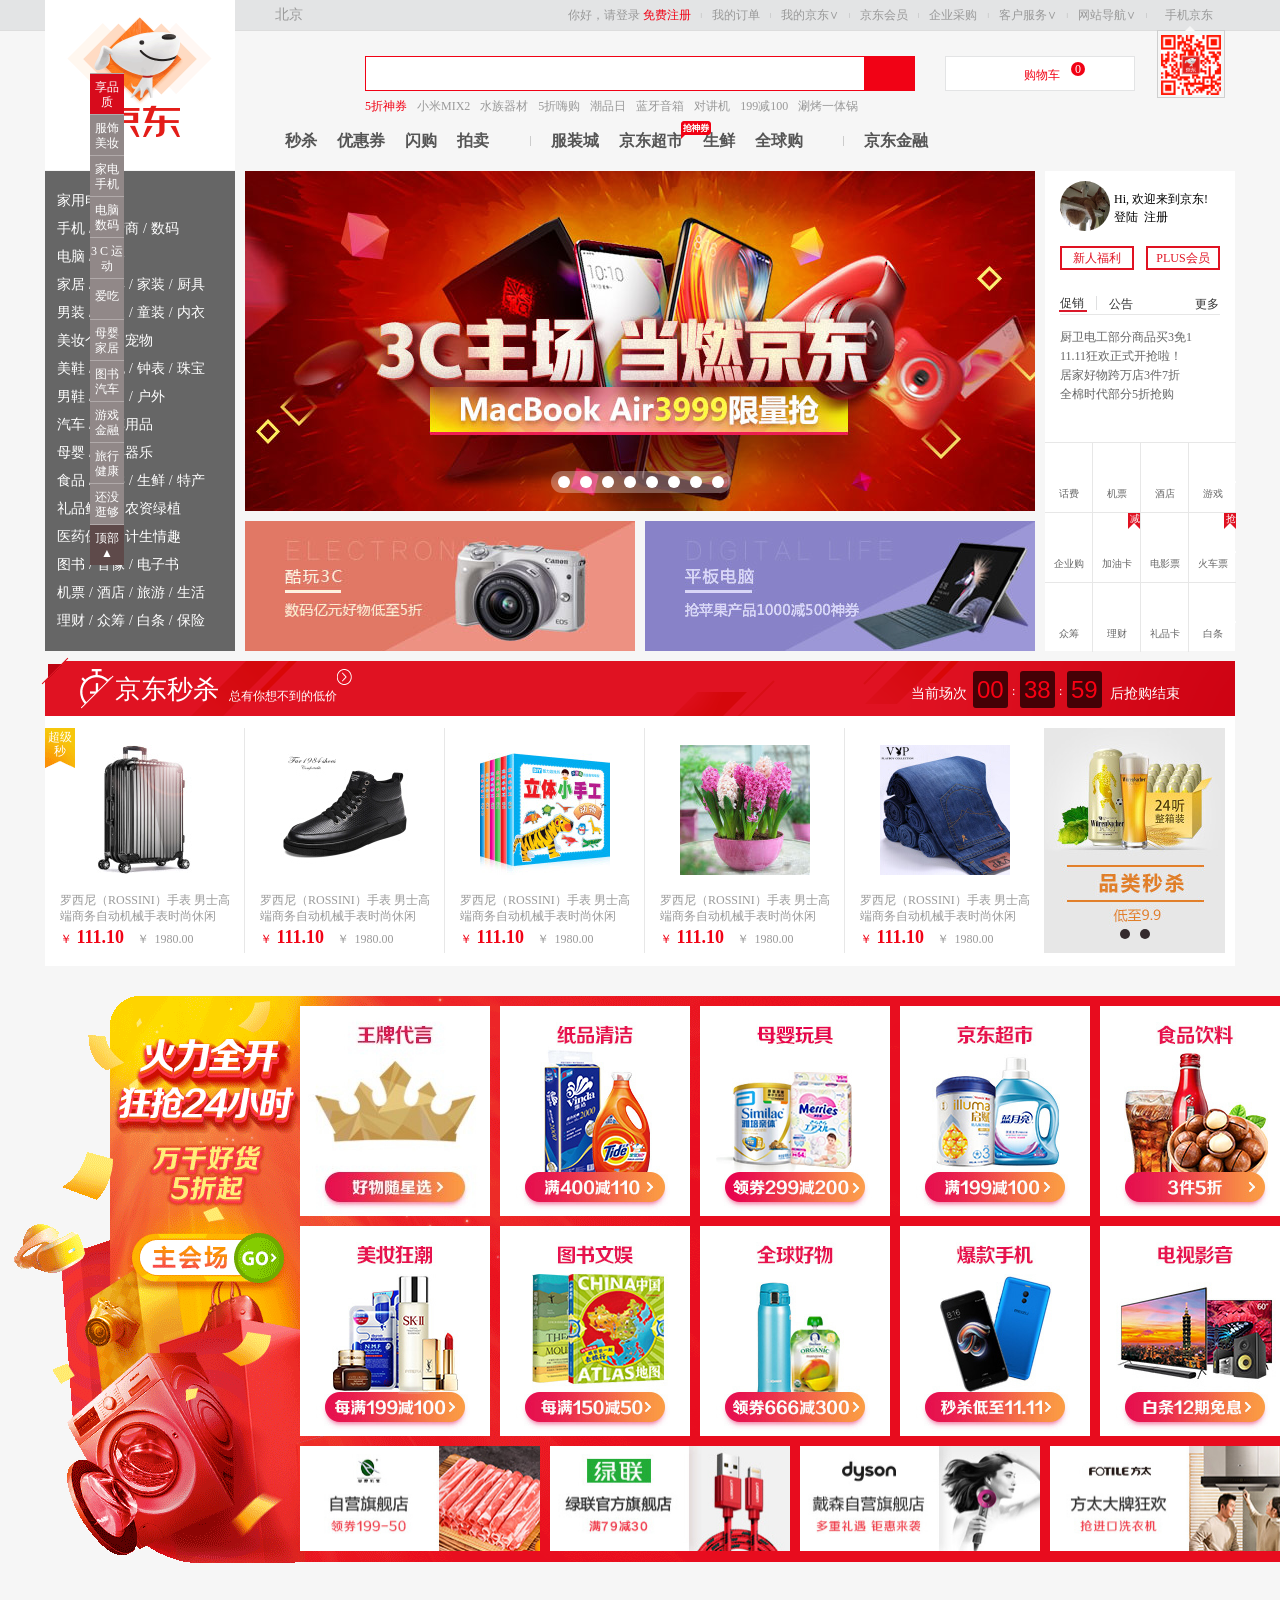
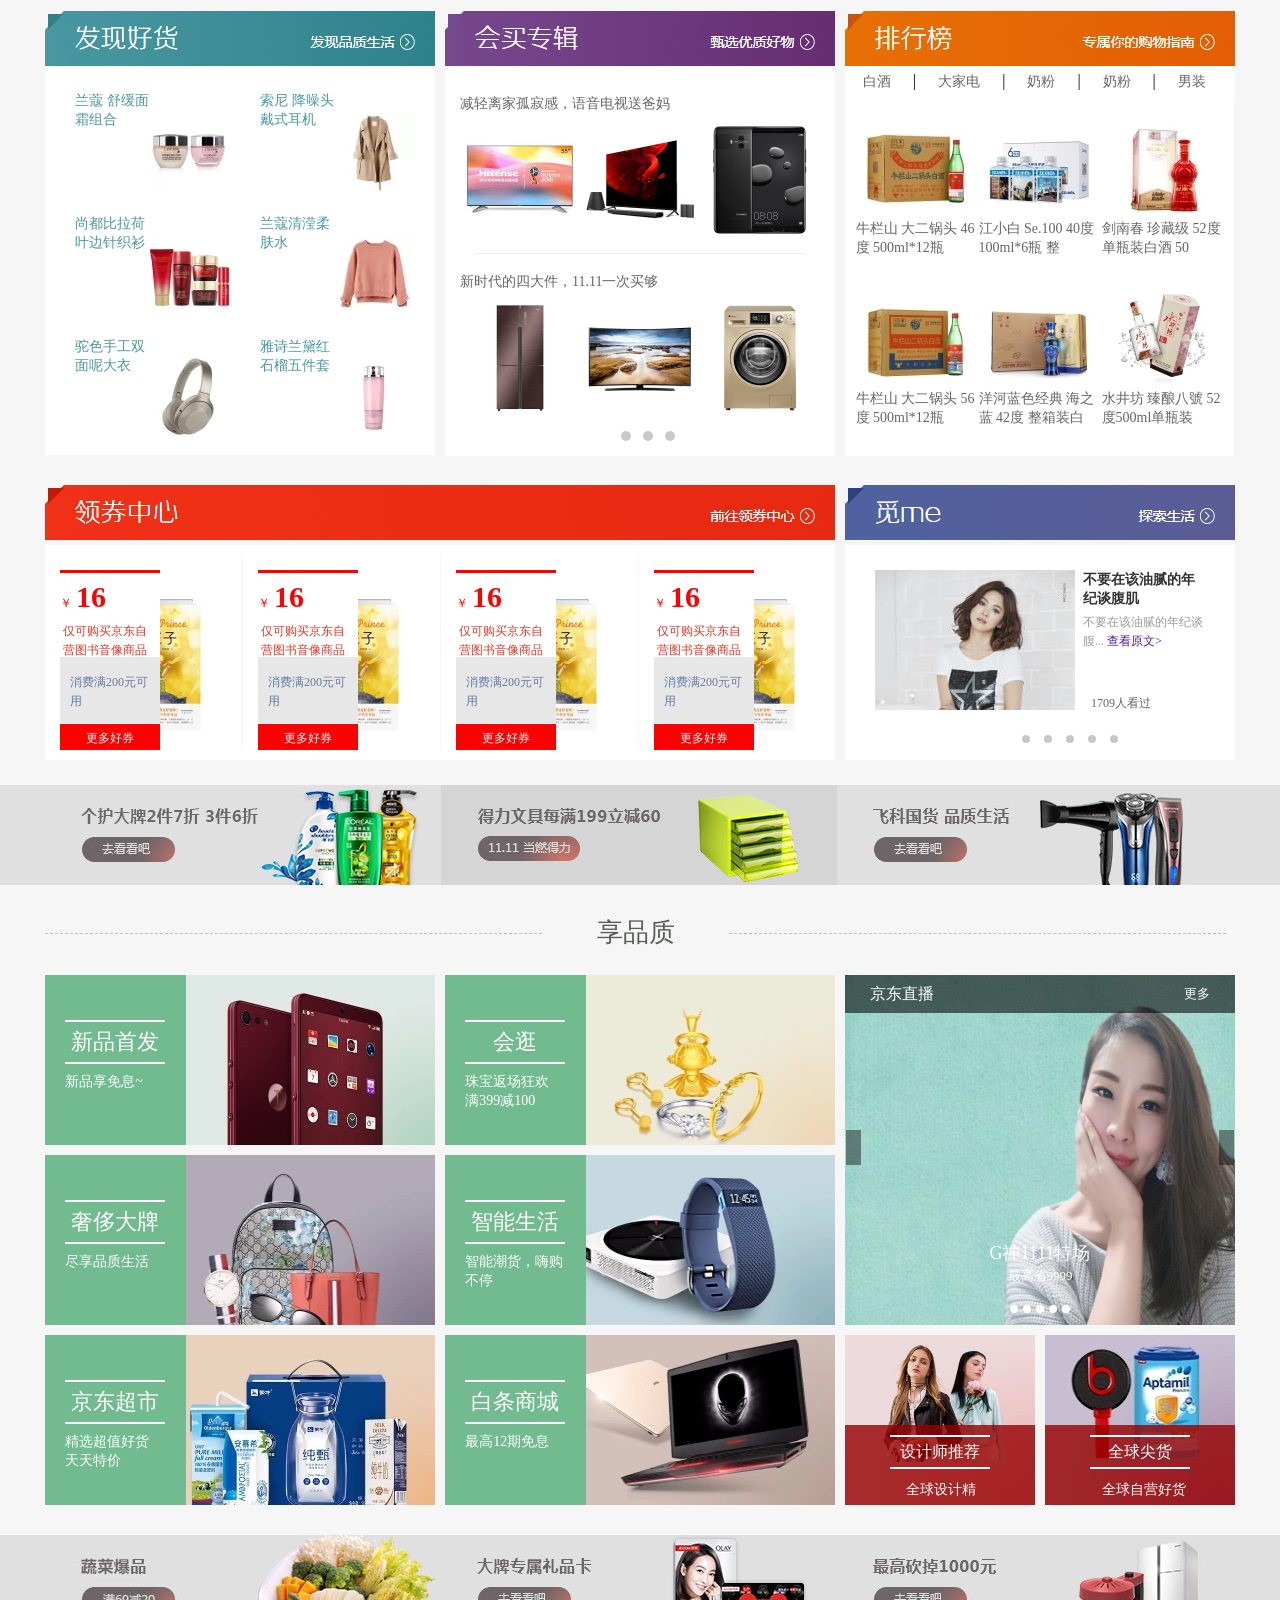
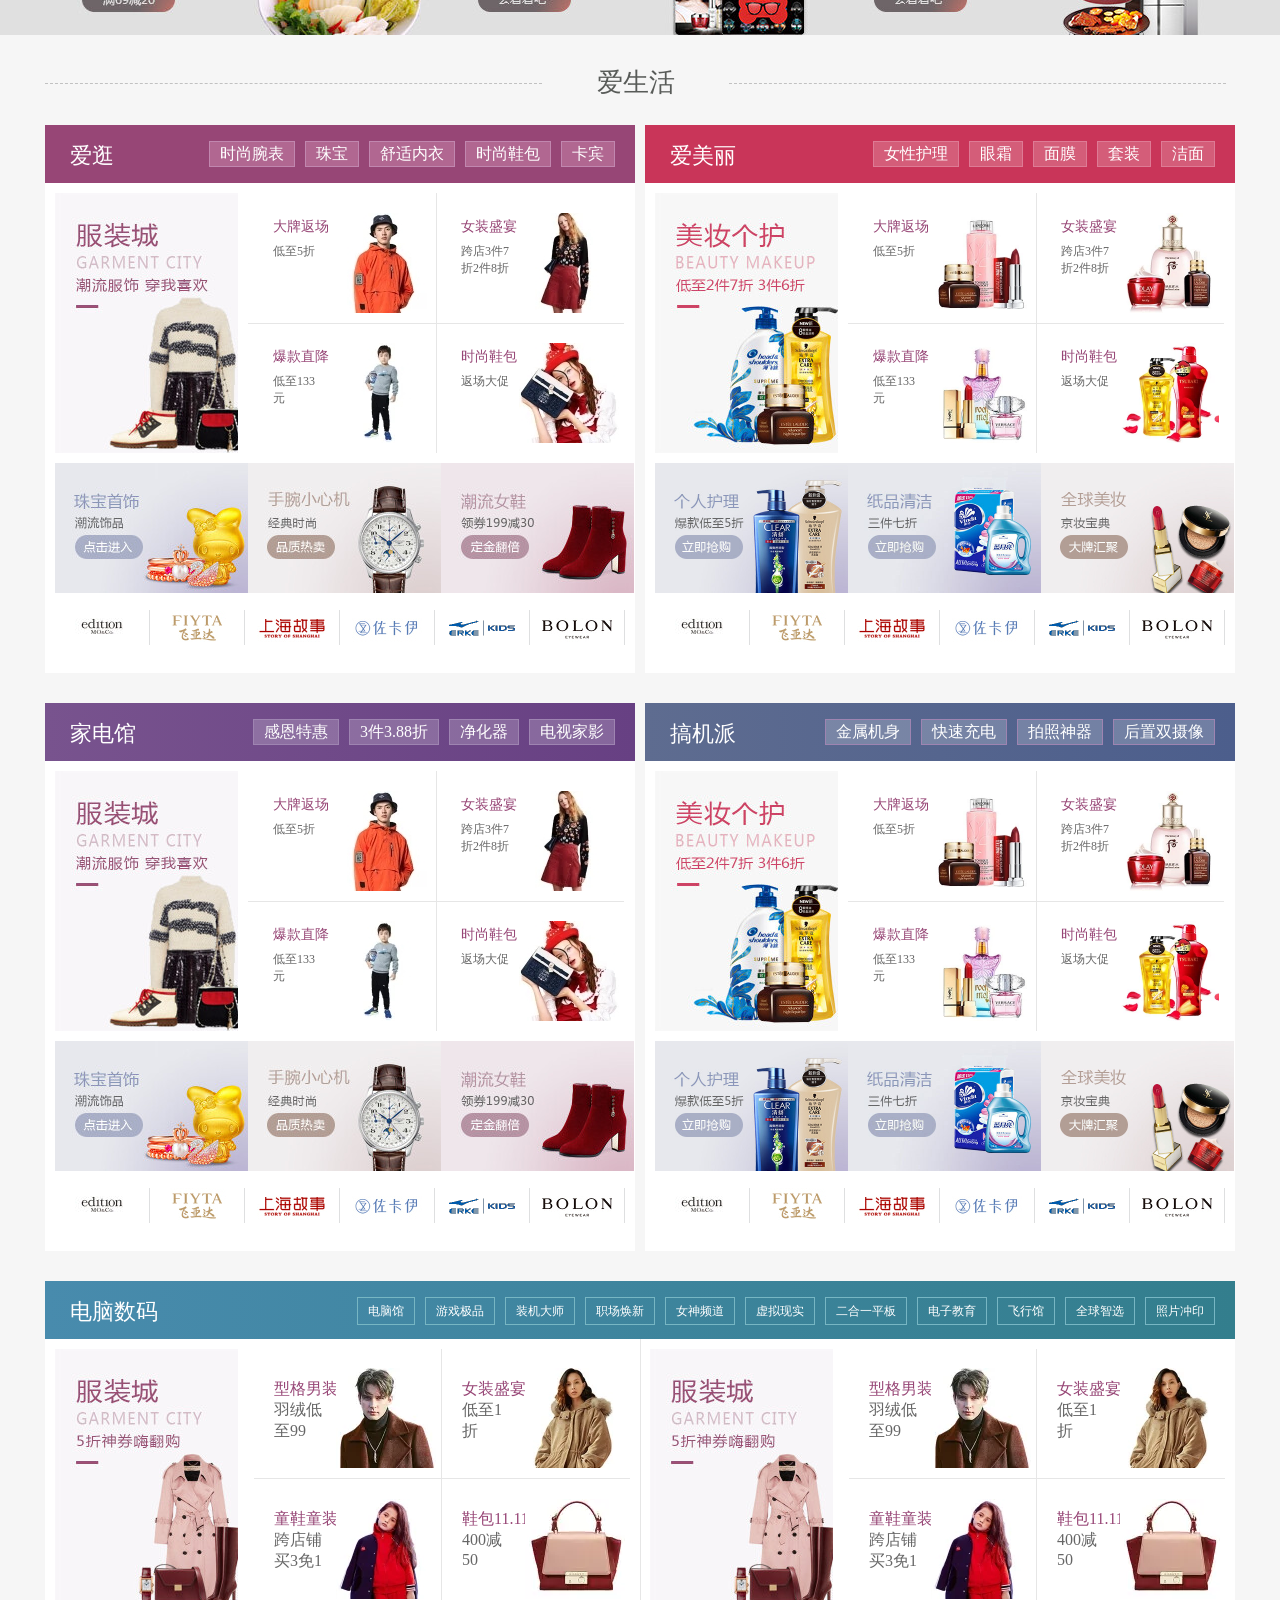
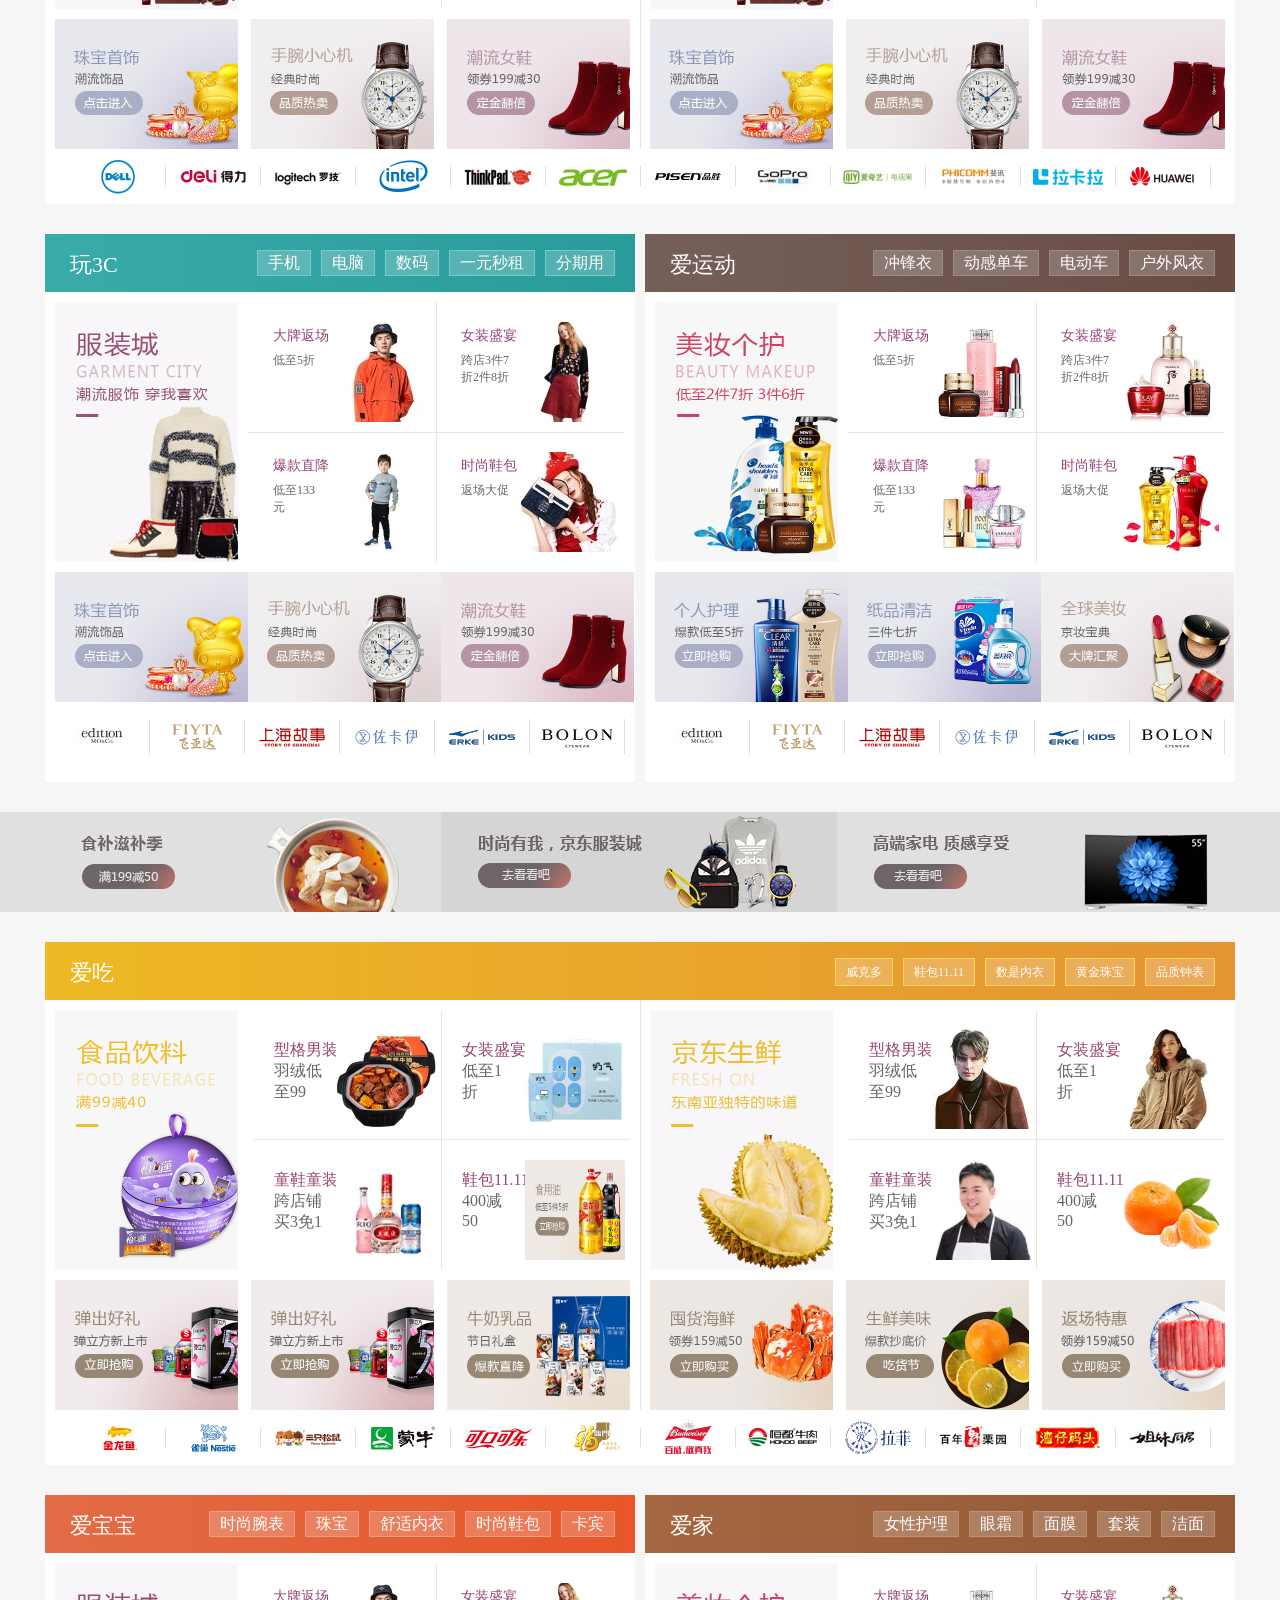
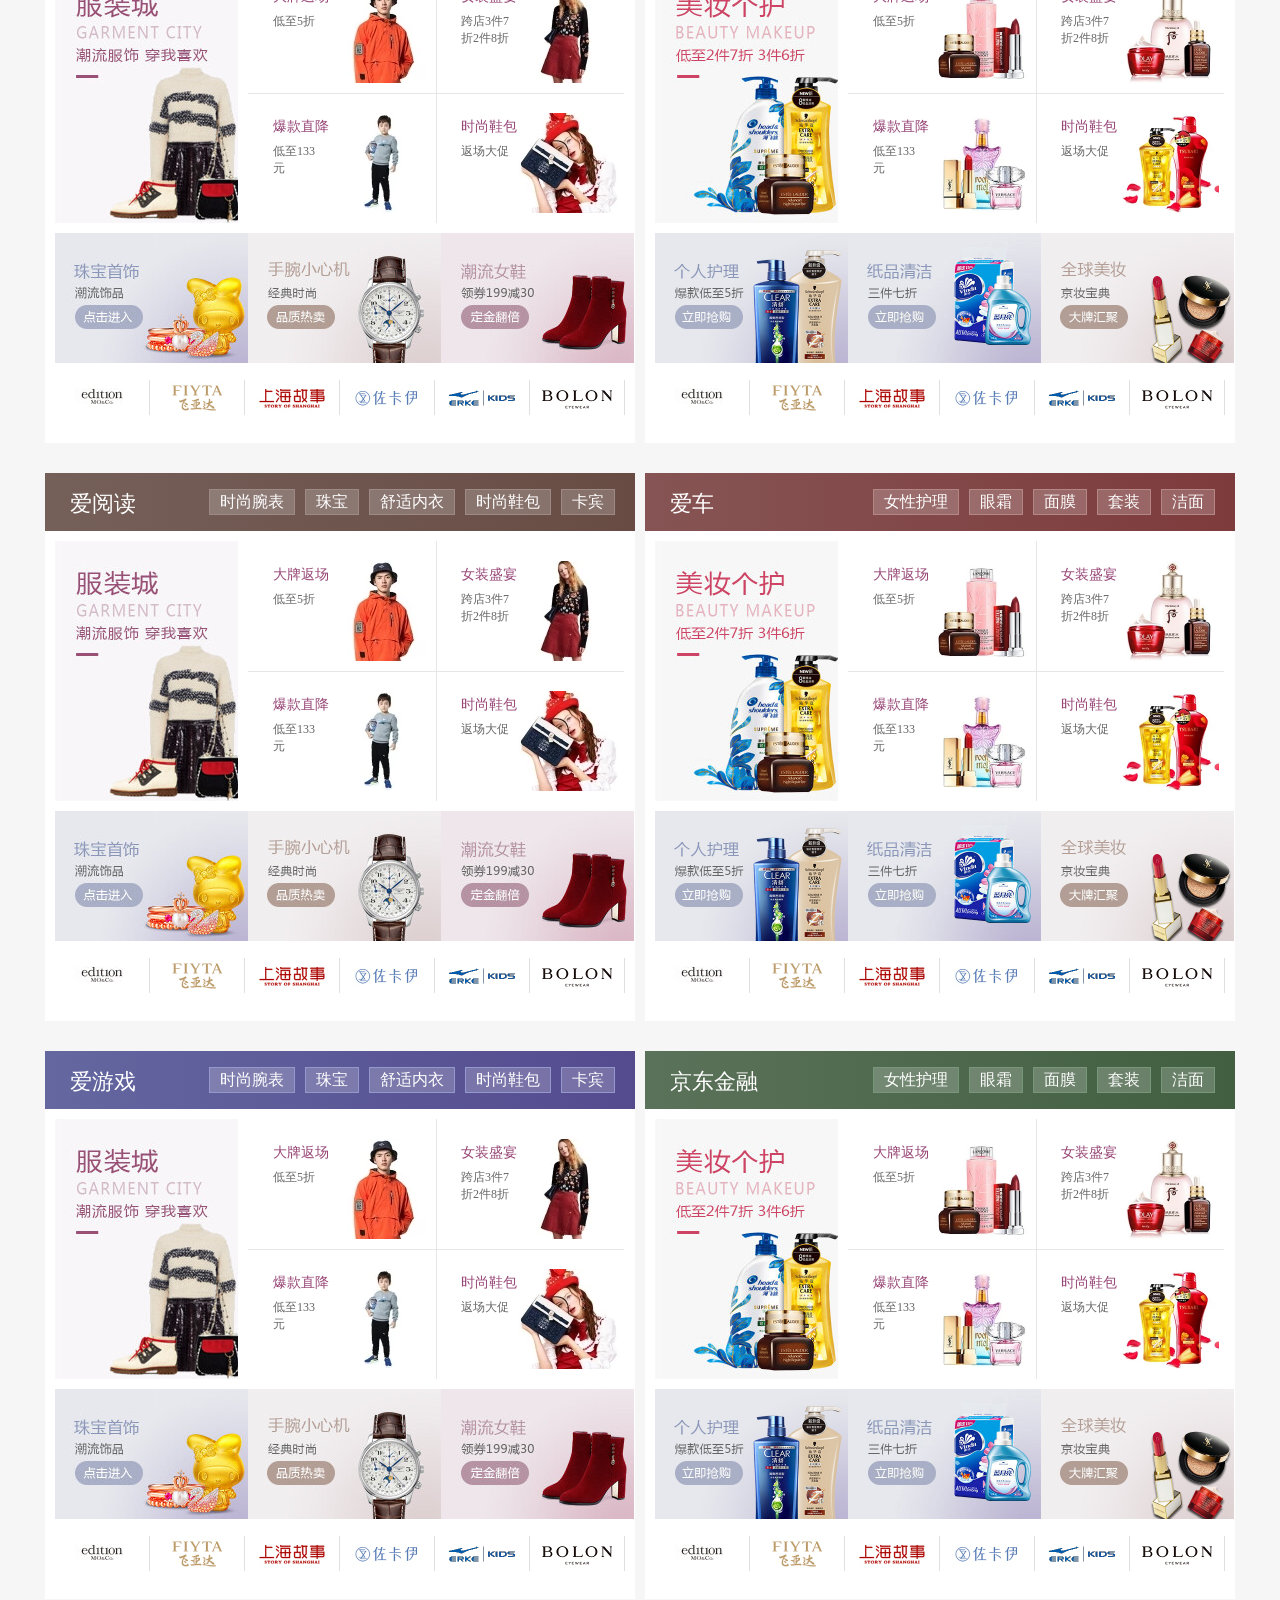
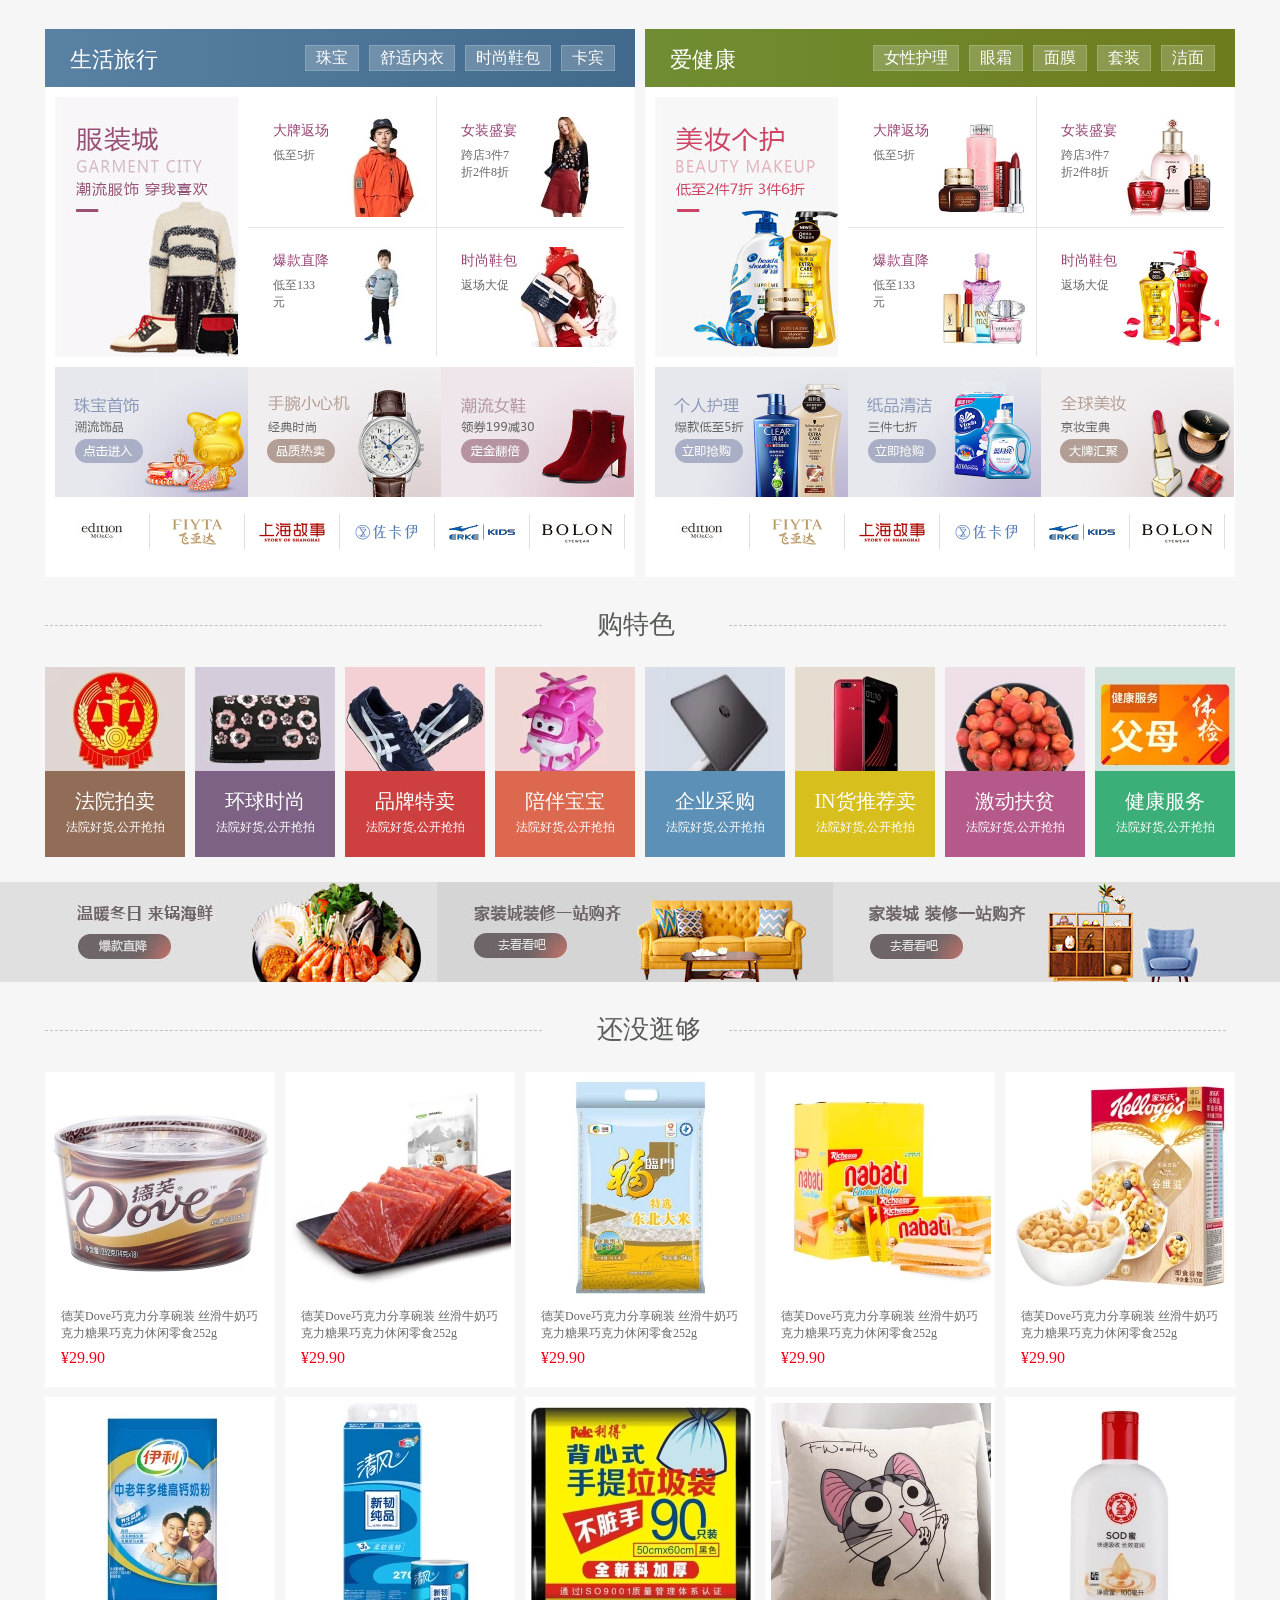
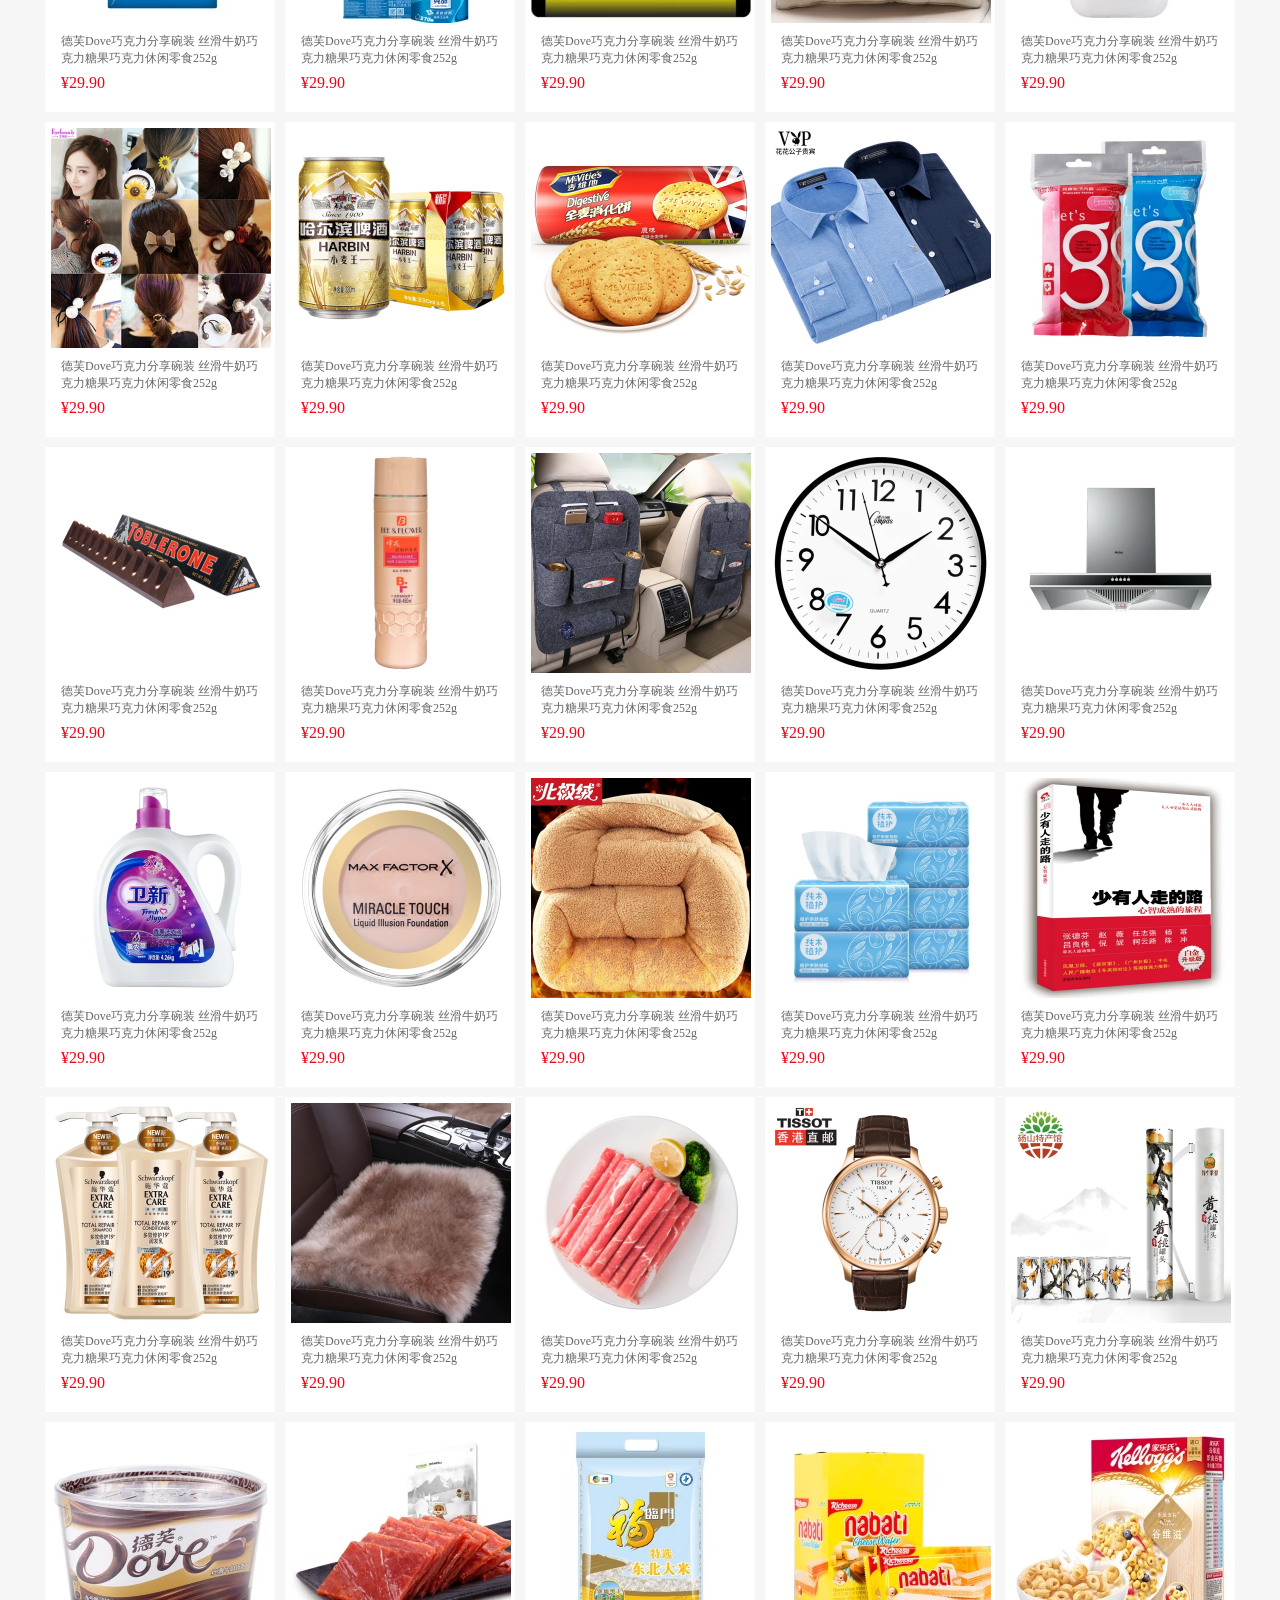
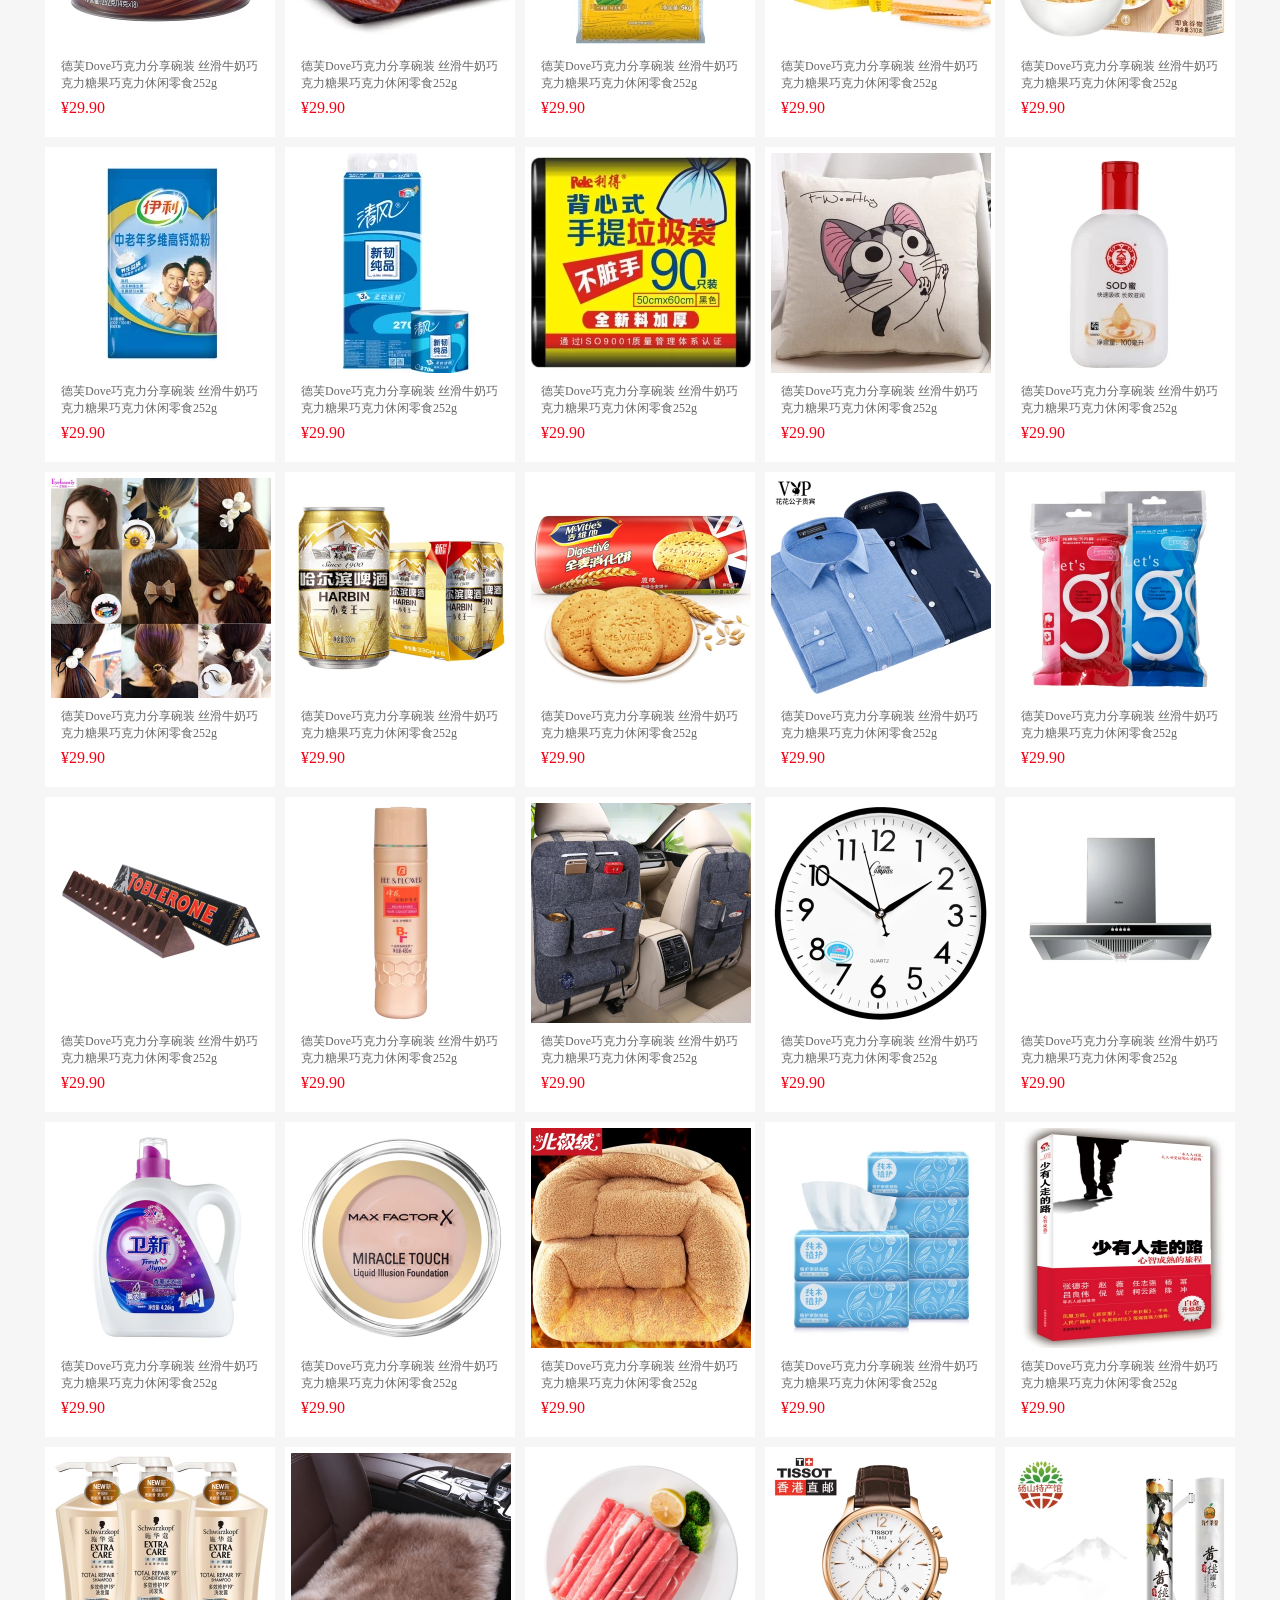
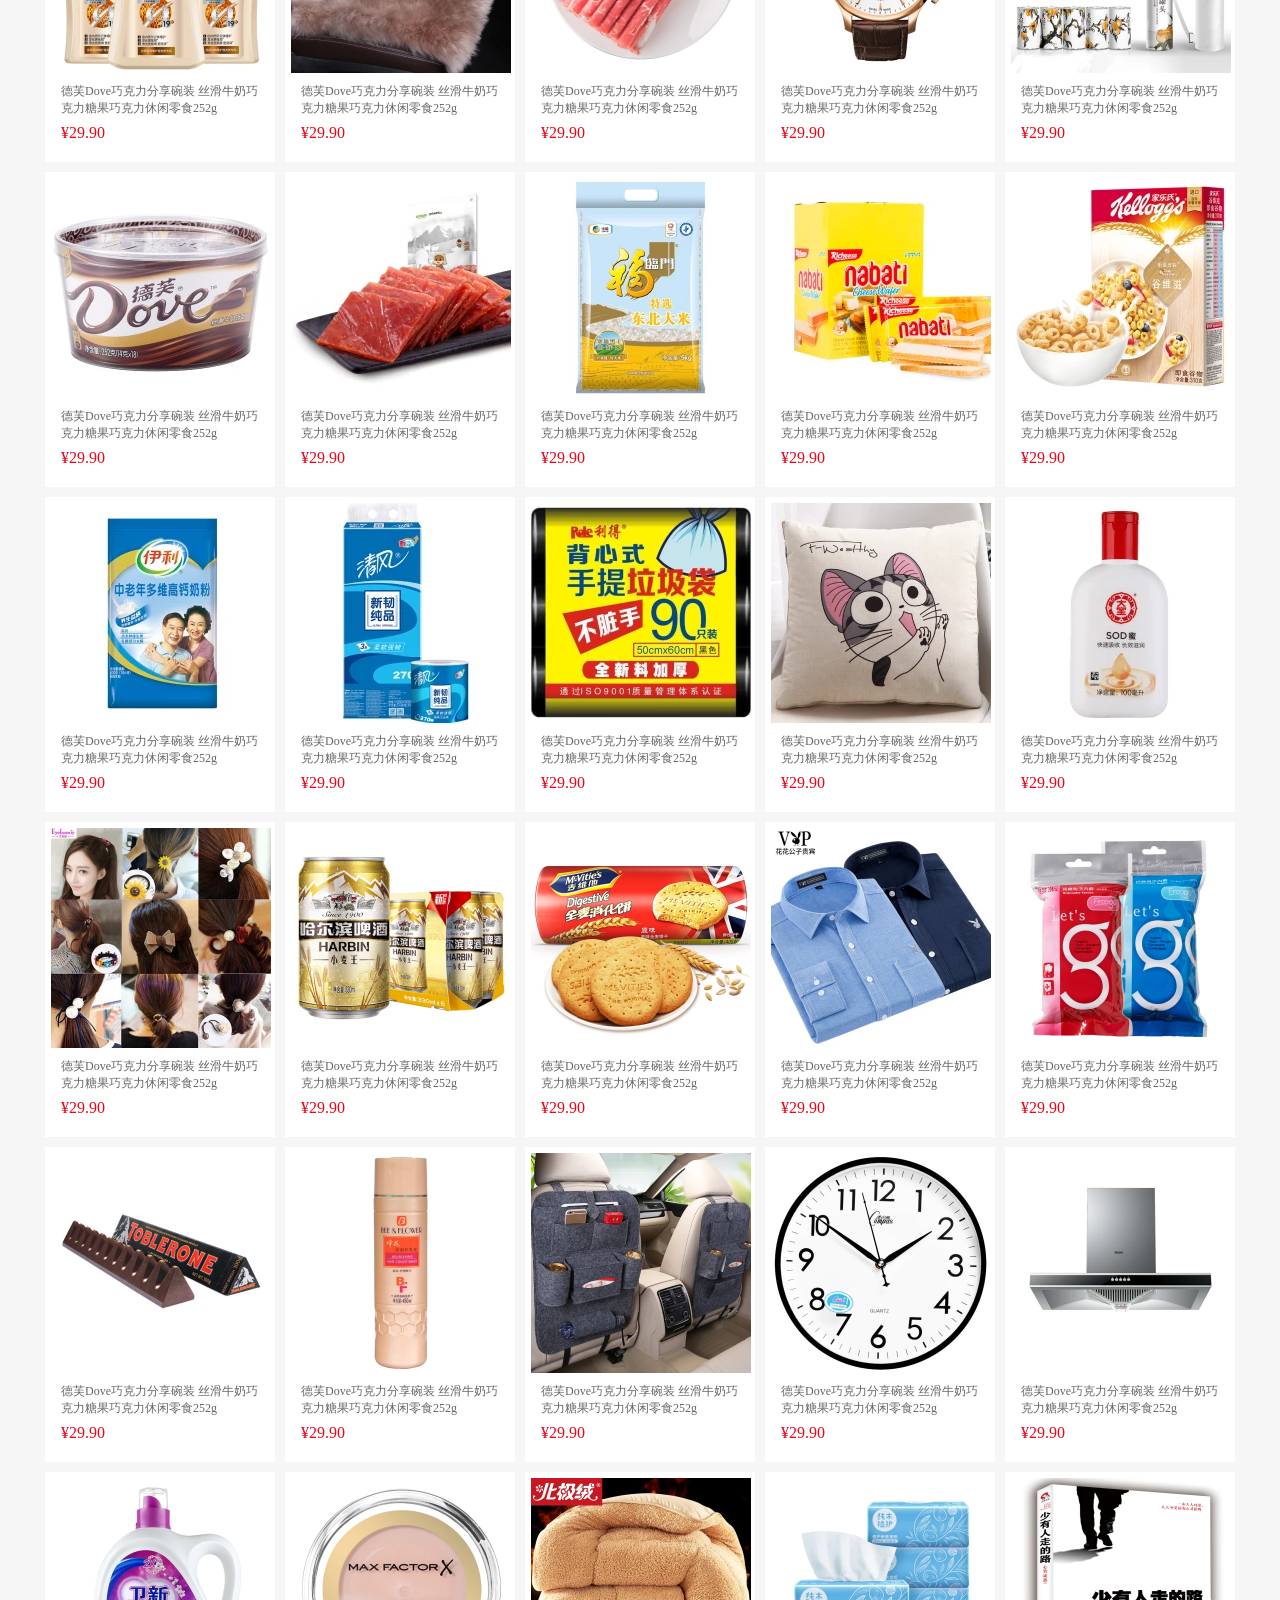
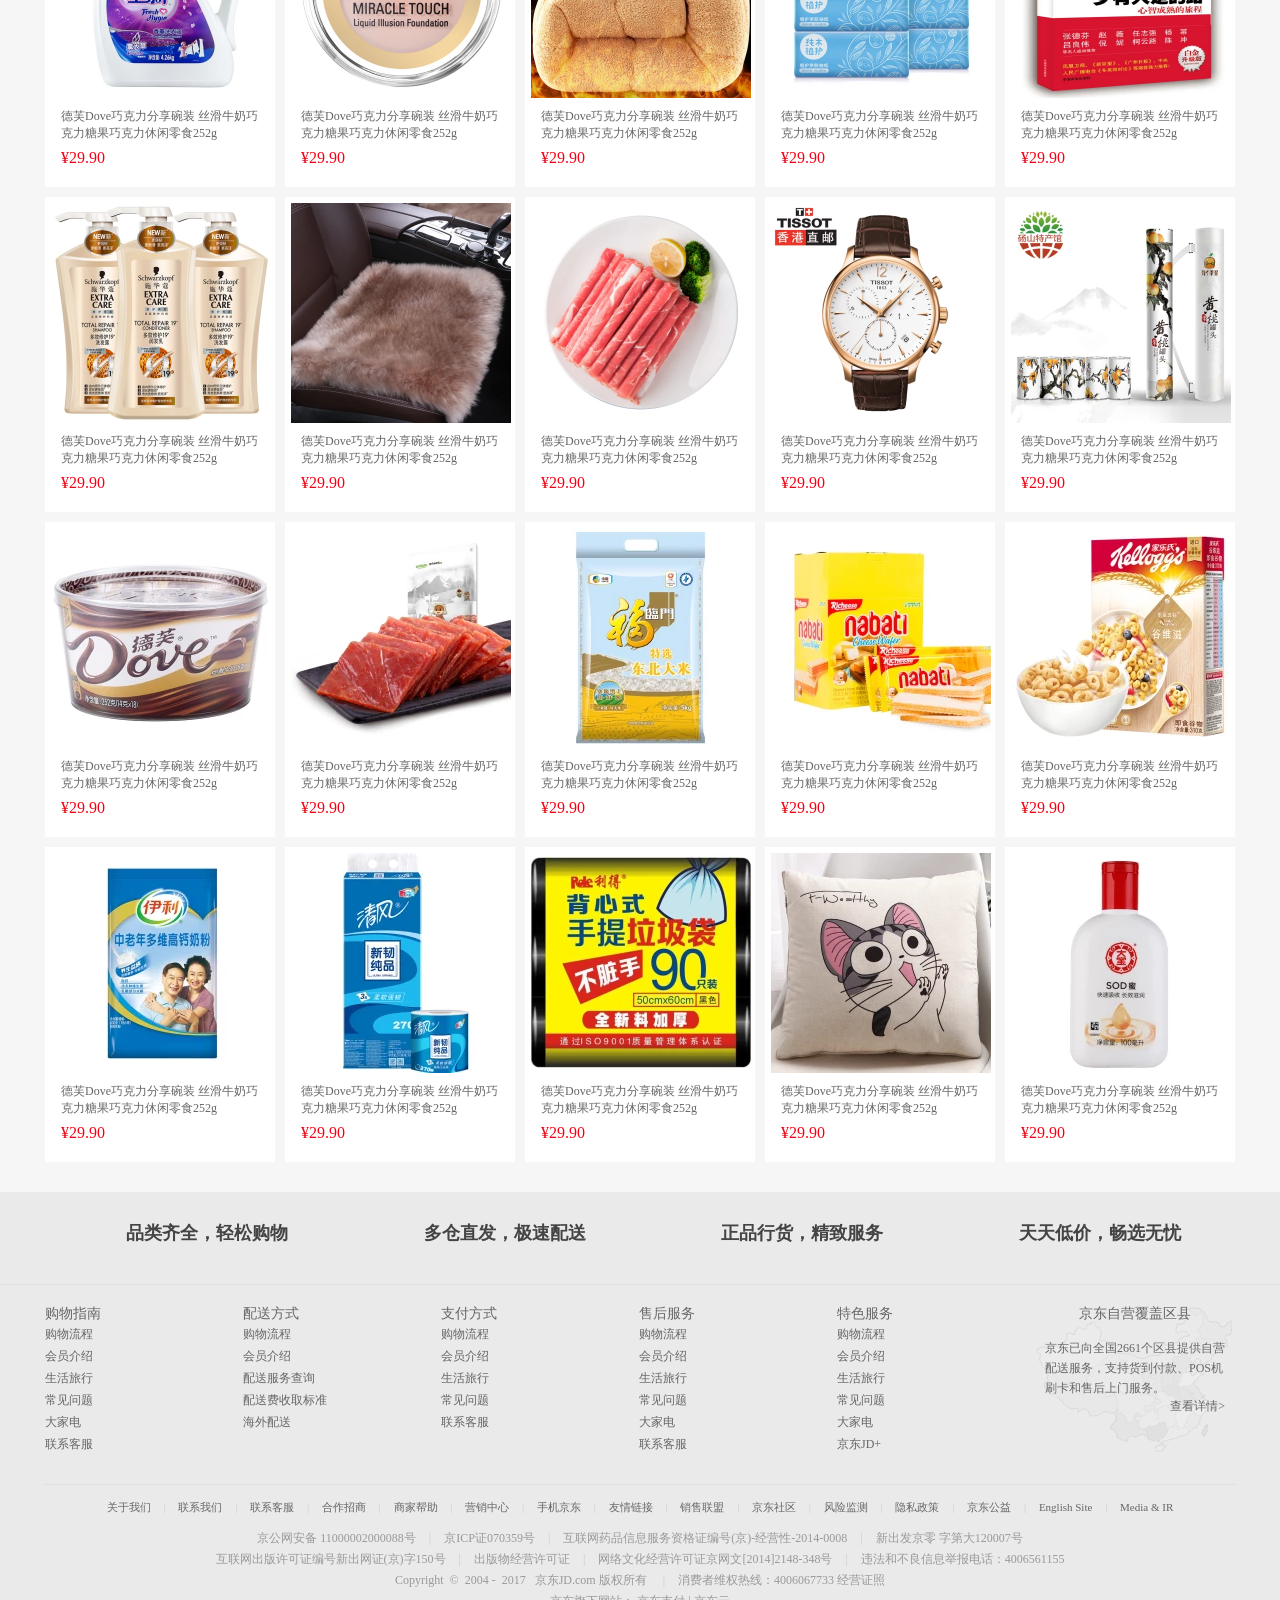
==== index.html @ 90e60f57 "add" ====
<!DOCTYPE html>
<html lang="en">
<head>
	<meta charset="UTF-8">
	<title>京东</title>
	<link rel="stylesheet" href="http://at.alicdn.com/t/font_469580_tnfszhdl6fuhaor.css">
	<link rel="stylesheet" href="css/index.css">
</head>
<body>
<!-- top -->
	<div class="top">
		<div class="con">
			<div class="topleft">
				<span>北京</span>
				<i class="iconfont icon-dingwei4"></i>
			</div>
			<ul class="topright">
    			<li>
    				<a href="">你好，请登录</a>
    				<a href="">免费注册</a>
    			</li>
    			<li class="topshu">|</li>
    			<li class="topzi">我的订单</li>
    			<li class="topshu">|</li>
    			<li class="topzi">我的京东∨</li>
    			<li class="topshu">|</li>
    			<li class="topzi">京东会员</li>
    			<li class="topshu">|</li>
    			<li class="topzi">企业采购</li>
    			<li class="topshu">|</li>
    			<li>客户服务∨</li>
    			<li class="topshu">|</li>
    			<li>网站导航∨</li>
    			<li class="topshu">|</li>
    			<li class="topsanjiao">
    				<span>手机京东</span>
    					<a href=""></a>
    					<div class="mobile_stati">
    						<img src="img/erweima1.png" alt="">
    						<img src="img/erweima2.jpg" alt="">
    						<img src="img/erweima3.jpg" alt="">
    				</div>
    			</li>
			</ul>
<!-- logo -->
			<div class="logo">
				<a href=""><img src="img/logo.gif" alt=""></a>
			</div>
		</div>
	</div>
<!-- 搜索 -->
	<div class="search-m">
		<div class="sousuo">
			<input type="text">
				<a href="">
					<i class="iconfont icon-zhaoxiangji"></i>
				</a>
			<div class="sstu">
				<a href="">
					<i class=" iconfont icon-sousuo"></i>
				</a>
			</div>
		</div>
		<div class="gouwuche">
			<a href="">
				<i class=" iconfont icon-gouwuche"></i>
				<span>购物车</span>
				<i class="gwc0">
					0
				</i>			
			</a>
		</div>
		<div class="sszi">
			<a href="">5折神券</a>
			<a href="">小米MIX2</a>
			<a href="">水族器材</a>
			<a href="">5折嗨购</a>
			<a href="">潮品日</a>
			<a href="">蓝牙音箱</a>
			<a href="">对讲机</a>
			<a href="">199减100</a>
			<a href="">涮烤一体锅</a>
		</div>
<!-- nav -->
		<div class="nav">
			<ul class="navleft">
				<li href=""><a href="">秒杀</a></li>
				<li href=""><a href="">优惠券</a></li>
				<li href=""><a href="">闪购</a></li>
				<li href=""><a href="">拍卖</a></li>
			</ul>
			<div class="navshu"></div>
			<ul class="navcenter">
				<li href=""><a href="">服装城</a></li>
				<li href="">
					<a href="">京东超市</a>
					<img src="img/qiangshenjuan.png" alt="">
				</li>
				<li href=""><a href="">生鲜</a></li>
				<li href=""><a href="">全球购</a></li>
			</ul>
			<div class="navshu"></div>
			<ul class="navright">
				<li><a href="">京东金融</a></li>
			</ul>
		</div>
	</div>
<!-- banner -->
	<div class="bannerfirst">
	<div class="banner">
		<ul class="banleft">
				<li><i>家用电器</i></li>
				<li>
					<i>手机</i>
					<span>/</span>
					<i>运营商</i>
					<span>/</span>
					<i>数码</i>
				</li>
				<li>
					<i>电脑</i>
					<span>/</span>
					<i>办公</i>
				</li>
				<li>
					<i>家居</i>
					<span>/</span>
					<i>家具</i>
					<span>/</span>
					<i>家装</i>
					<span>/</span>
					<i>厨具</i>
				</li>
				<li>
					<i>男装</i>
					<span>/</span>
					<i>女装</i>
					<span>/</span>
					<i>童装</i>
					<span>/</span>
					<i>内衣</i>
				</li>
				<li>
					<i>美妆个护</i>
					<span>/</span>
					<i>宠物</i>
				</li>
				<li>
					<i>美鞋</i>
					<span>/</span>
					<i>箱包</i>
					<span>/</span>
					<i>钟表</i>
					<span>/</span>
					<i>珠宝</i>
				</li>
				<li>
					<i>男鞋</i>
					<span>/</span>
					<i>运动</i>
					<span>/</span>
					<i>户外</i>
				</li>
				<li>
					<i>汽车</i>
					<span>/</span>
					<i>汽车用品</i>
				</li>
				<li>
					<i>母婴</i>
					<span>/</span>
					<i>玩具器乐</i>
				</li>
				<li>
					<i>食品</i>
					<span>/</span>
					<i>酒类</i>
					<span>/</span>
					<i>生鲜</i>
					<span>/</span>
					<i>特产</i>
				</li>
				<li>
					<i>礼品鲜花</i>
					<span>/</span>
					<i>农资绿植</i>
				</li>
				<li>
					<i>医药保健</i>
					<span>/</span>
					<i>计生情趣</i>
				</li>
				<li>
					<i>图书</i>
					<span>/</span>
					<i>音像</i>
					<span>/</span>
					<i>电子书</i>
				</li>
				<li>
					<i>机票</i>
					<span>/</span>
					<i>酒店</i>
					<span>/</span>
					<i>旅游</i>
					<span>/</span>
					<i>生活</i>
				</li>
				<li>
					<i>理财</i>
					<span>/</span>
					<i>众筹</i>
					<span>/</span>
					<i>白条</i>
					<span>/</span>
					<i>保险</i>
				</li>
		</ul>
		<div class="bancenter">
			<div class="c1">
				<ul>
					<li><a href=""><img src="img/baneer8.jpg" alt=""></a></li>
					<li><a href=""><img src="img/banner2.jpg" alt=""></a></li>
					<li><a href=""><img src="img/banner3.jpg" alt=""></a></li>
					<li><a href=""><img src="img/banner4.jpg" alt=""></a></li>
					<li><a href=""><img src="img/banner5.jpg" alt=""></a></li>
					<li><a href=""><img src="img/banner6.jpg" alt=""></a></li>
					<li><a href=""><img src="img/banner7.jpg" alt=""></a></li>
					<li><a href=""><img src="img/banner1.jpg" alt=""></a></li>
				</ul>
				<div class="cyuan">
					<i></i>
					<i></i>
					<i></i>
					<i></i>
					<i></i>
					<i></i>
					<i></i>
					<i></i>
				</div>
				<div class="czuoyou">
					<div class="czuo">
							<i class="iconfont icon-zuo"></i>
					</div>
					<div class="cyou">
						<i class="iconfont icon-you-copy"></i>
					</div>
				</div>
			</div>
			<div class="c2">
				<div class="c2left">
					<a href=""><img src="img/bannerr1.jpg!q90" alt=""></a>
				</div>
				<div class="c2right">	
					<a href=""><img src="img/bannerr2.jpg!q90" alt=""></a>	
				</div>
			</div>
		</div>
		<div class="banright">
			<div class="br1">
					<div class="br1topimg">
						<img src="img/mao.jpg" alt="">
					</div>
				<div class="br1top">
					<p>Hi, 欢迎来到京东!</p>
					<p>
					<a href="">登陆</a>
					<a href="">注册</a>
					</p>
				</div>
				<div class="brbottom">
					<a href=""><span>新人福利</span></a>
					<a href=""><span>PLUS会员</span></a>
				</div>
			</div>
			<div class="br2">
				<div class="br2center">
					<div class="br2c1">
						<a href="">促销
							<div class="br2c1xian"></div>
						</a>
						<a href="">公告</a>
						<a href="">更多</a>
					</div>
					<div class="br2c2">
						<ul>
							<li><a href="">厨卫电工部分商品买3免1</a></li>
							<li><a href="">11.11狂欢正式开抢啦！</a></li>
							<li><a href="">居家好物跨万店3件7折</a></li>
							<li><a href="">全棉时代部分5折抢购</a></li>
						</ul>
					</div>
				</div>
			</div>
			<div class="br3">
				<ul class="br3bottom">
				<li>
					<a href="">
					<i class="iconfont icon-huafeichongzhi"></i>
					<span>话费</span>
					</a>
				</li>
				<li>
					<a href="">
						<i class="iconfont icon-jipiao"></i>
						<span>机票</span>
					</a>
				</li>
				<li>
					<a href="">
						<i class="iconfont icon-jiudian"></i>
						<span>酒店</span>
					</a>
				</li>
				<li>
					<a href="">
						<i class="iconfont icon-youxi"></i>
						<span>游戏</span>
					</a>
				</li>
				<li>
					<a href="">
						<i class="iconfont icon-qiyecaigou"></i>
						<span>企业购</span>
					</a>
				</li>
				<li>
					<a href="">
						<p>
							<i class="jian">减</i>
						</p>
						<i class="iconfont icon-jiayoufuwu"></i>
						<span>加油卡</span>
				    </a>
						
				</li>
				<li>
					<a href="">
					 <i class="iconfont icon-dianying"></i>
						<span>电影票</span>
					</a>
				</li>
				<li>
					<a href="">
						<p>
							<i class="jian">抢</i>
						</p>
						<i class="iconfont icon-huoche"></i>
						<span>火车票</span>
					</a>
				</li>
				<li>
					<a href="">
						<i class="iconfont icon-zhongchou"></i>
						<span>众筹</span>
					</a>
				</li>
				<li>
					<a href="">
						<i class="iconfont icon-tuoyuan1kaobei"></i>
						<span>理财</span>
					</a>
				</li>
				<li>
					<a href="">
						<i class="iconfont icon-lipinqia"></i>
						<span>礼品卡</span>
					</a>
				</li>
				<li>
					<a href="">
						<i class="iconfont icon-dabaitiao"></i>
						<span>白条</span>
					</a>
				</li>
				</ul>
				<ul class="br3top">
					<li class="br3topp"><a href=""><span>话费</span></a></li>
					<li><a href="">机票</a></li>
					<li><a href="">酒店</a></li>
					<li><a href="">游戏</a></li>
				</ul>
			</div>
		</div>
	</div>
	</div>
<!-- 京东秒杀 -->
	<div class="jdms">
		<div class="jdms1">
			<div class="jdmstop">
				<div class="jdmstleft">
					<i class="kuai"></i>
					<i class="naozhong"></i>
					<h3>京东秒杀</h3>
					<a href="">总有你想不到的低价
						<i class="jdmszuo"></i>
					</a>
				</div>
				<div class="jdmstright">
					<span>当前场次</span>
					<div class="jdmstrtime">
						<div class="jdmstrtime1">
							<span>00</span>
						</div>
						<div class="jdmstrtime2">
							<span class="maohao">:</span>
						</div>
						<div class="jdmstrtime1">
							<span>38</span>
						</div>
						<div class="jdmstrtime2">
							<span class="maohao">:</span>
						</div>
						<div class="jdmstrtime1">
							<span>59</span>
						</div>
					</div>
					<span>后抢购结束</span>
				</div>
			</div>
			<div class="jdmsbottom floor">
				<ul class="jdmsb1">
					<div class="czuoyou">
					<div class="czuo">
							<i class="iconfont icon-zuoyou"></i>
					</div>
					<div class="cyou">
						<i class="iconfont icon-zuoyou1"></i>
					</div>
					</div>
					<li>
						<div class="jdmsb1top">
							<span class="chaojimiao">超级秒</span>
						</div>
						<a href="">
							<img src="img/loding2.gif" arrt="img/jdms1.jpg" alt="">
							<span class="jdmsb1zi">罗西尼（ROSSINI）手表 男士高端商务自动机械手表时尚休闲</span>
						</a>
						<p>
							<span class="pqian">
								<i>￥</i>
								111.10
							</span>
							<span class="pqian2">
								<i>￥</i>
								1980.00
							</span>
						</p>
					</li>
					<li>
						<a href="">
							<img src="img/loding2.gif" arrt="img/jdms2.jpg" alt="">
							<span class="jdmsb1zi">罗西尼（ROSSINI）手表 男士高端商务自动机械手表时尚休闲</span>
						</a>
						<p>
							<span class="pqian">
								<i>￥</i>
								111.10
							</span>
							<span class="pqian2">
								<i>￥</i>
								1980.00
							</span>
						</p>
					</li><li>
						<a href="">
							<img src="img/loding2.gif" arrt="img/jdms3.jpg" alt="">
							<span class="jdmsb1zi">罗西尼（ROSSINI）手表 男士高端商务自动机械手表时尚休闲</span>
						</a>
						<p>
							<span class="pqian">
								<i>￥</i>
								111.10
							</span>
							<span class="pqian2">
								<i>￥</i>
								1980.00
							</span>
						</p>
					</li>
					<li>
						<a href="">
							<img src="img/loding2.gif" arrt="img/jdms4.jpg" alt="">
							<span class="jdmsb1zi">罗西尼（ROSSINI）手表 男士高端商务自动机械手表时尚休闲</span>
						</a>
						<p>
							<span class="pqian">
								<i>￥</i>
								111.10
							</span>
							<span class="pqian2">
								<i>￥</i>
								1980.00
							</span>
						</p>
					</li>
					<li>
						<a href="">
							<img src="img/loding2.gif" arrt="img/jdms5.jpg" alt="">
							<span class="jdmsb1zi">罗西尼（ROSSINI）手表 男士高端商务自动机械手表时尚休闲</span>
						</a>
						<p>
							<span class="pqian">
								<i>￥</i>
								111.10
							</span>
							<span class="pqian2">
								<i>￥</i>
								1980.00
							</span>
						</p>
					</li>
				</ul>
				<div class="jdmsb2">
					<ul class="jdmsb2tu">
						<li class="jdmsb2tutu">
							<a href=""><img src="img/loding2.gif" arrt="img/jdmsb2.jpg" alt=""></a>
						</li>
						<li class="jdmsb2tutu">
							<a href=""><img src="img/loding2.gif" arrt="img/jdmsb3.jpg" alt="" style="width: 180px;height: 225px;"></a>
						</li>
					</ul>
					<ul class="jdmsdian">
						<li class="jdmsdinadian"></li>
						<li class="jdmsdinadian"></li>
					</ul>
				</div>
			</div>
		</div>
	</div>
<!-- 火力全开 -->
	<div class="hezi floor">
		<div class="tupian"></div>
		<div class="yidui">
			<div class="yige">
				<img src="img/loding2.gif" arrt="img/3c1.jpg" alt="">
				</div>
			<div class="yige">
				<img src="img/loding2.gif" arrt="img/3c2.jpg" alt="">
			</div>
			<div class="yige">
				<img src="img/loding2.gif" arrt="img/3c3.jpg" alt="">
			</div>
			<div class="yige">
				<img src="img/loding2.gif" arrt="img/3c4.jpg" alt="">
			</div>
			<div class="yige">
				<img src="img/loding2.gif" arrt="img/3c5.jpg" alt="">
			</div>
			<div class="yige">
				<img src="img/loding2.gif" arrt="img/3c6.jpg" alt="">
			</div>
			<div class="yige">
				<img src="img/loding2.gif" arrt="img/3c7.jpg" alt="">
			</div>
			<div class="yige">
				<img src="img/loding2.gif" arrt="img/3c8.jpg" alt="">
			</div>
			<div class="yige">
				<img src="img/loding2.gif" arrt="img/3c9.jpg" alt="">
			</div>
			<div class="yige">
				<img src="img/loding2.gif" arrt="img/3c10.jpg" alt="">
			</div>
		</div>
		<div class="xiamian">
			<div class="xmtu">
				<img src="img/loding2.gif" arrt="img/3c11.jpg" alt="">
			</div>
			<div class="xmtu">
				<img src="img/loding2.gif" arrt="img/3c12.jpg" alt="">
			</div>
			<div class="xmtu">
				<img src="img/loding2.gif" arrt="img/3c13.jpg" alt="">
			</div>
			<div class="xmtu">
				<img src="img/loding2.gif" arrt="img/3c14.jpg" alt="">
			</div>
		</div>
	</div>
<!-- 发现好货 -->
	<div class="dkk">
		<div class="xkk floor">
			<div class="lefttupian">
				<a href="">
					<img src="img/loding2.gif" arrt="img/faxianhaohuo1.png" alt="" style="width: 390px;height: 55px;">
				</a>
				<div class="xm">
					<div class="liukuai">
						<div class="ziti">
							<a href="">兰蔻 舒缓面霜组合</a>
						</div>
						<div class="tupian">
							<img src="img/loding2.gif" arrt="img/faxian.jpg" alt="" style="width: 80px;height: 80px;">
						</div>
					</div>
					<div class="liukuai">
						<div class="ziti">
							<a href="">索尼 降噪头戴式耳机</a>
						</div>
						<div class="tupian">
							<img src="img/loding2.gif" arrt="img/59b92e99Nf4fd1fd6.jpg!q90.webp.jpg" alt="" style="width: 80px;height: 80px;">
						</div>						
					</div>
					<div class="liukuai">
						<div class="ziti">
							<a href="">尚都比拉荷叶边针织衫</a>
						</div>
						<div class="tupian">
							<img src="img/loding2.gif" arrt="img/59827d1cN66f5aae8.jpg!q90.webp.jpg" alt="" style="width: 80px;height: 80px;">
						</div>						
					</div>
					<div class="liukuai">
						<div class="ziti">
							<a href="">兰蔻清滢柔肤水</a>
						</div>
						<div class="tupian">
							<img src="img/loding2.gif" arrt="img/59ba4139N2378993a.jpg!q90.webp.jpg" alt="" style="width: 80px;height: 80px;">
						</div>						
					</div>
					<div class="liukuai">
						<div class="ziti">
							<a href="">驼色手工双面呢大衣</a>
						</div>
						<div class="tupian">
							<img src="img/loding2.gif" arrt="img/5806d7b5Nf89fb977.jpg!q90.webp.jpg" alt="" style="width: 80px;height: 80px;">
						</div>						
					</div>
					<div class="liukuai">
						<div class="ziti">
							<a href="">雅诗兰黛红石榴五件套</a>
						</div>
						<div class="tupian">
							<img src="img/loding2.gif" arrt="img/5a008155N85f7ad28.jpg!q90.webp.jpg" alt="" style="width: 80px;height: 80px;">
						</div>						
					</div>
				</div>
			</div>
			<div class="centertupian">
				<a href="">
					<img src="img/loding2.gif" arrt="img/faxianhaohuo2.png" alt="" style="width: 390px;height: 55px;">
				</a>
				<div class="xm">
					<div class="sm">
						<div class="ziti">
							<a href="">减轻离家孤寂感，语音电视送爸妈</a>
						</div>
						<div class="tupian">
							<a href="">
								<img src="img/loding2.gif" arrt="img/hmzj1.jpg" alt="" style="width: 110px;height: 110px;">
							</a>
						</div>
						<div class="tupian">
							<a href="">
								<img src="img/loding2.gif" arrt="img/hmzj2.jpg" alt=""style="width: 110px;height: 110px;">
							</a>
						</div>
						<div class="tupian">
							<a href="">
								<img src="img/loding2.gif" arrt="img/hmzj3.jpg" alt=""style="width: 110px;height: 110px;">
							</a>
						</div>											
					</div>
					<div class="xmxian"></div>
					<div class="xiam">
						<div class="ziti">
							<a href="">新时代的四大件，11.11一次买够</a>
						</div>
						<div class="tupian">
							<a href="">
								<img src="img/loding2.gif" arrt="img/hmzj4.jpg" alt=""style="width: 110px;height: 110px;">
							</a>
						</div>
						<div class="tupian">
							<a href="">
								<img src="img/loding2.gif" arrt="img/hmzj5.jpg" alt=""style="width: 110px;height: 110px;">
							</a>
						</div>
						<div class="tupian">
							<a href="">
								<img src="img/loding2.gif" arrt="img/hmzj6.jpg" alt=""style="width: 110px;height: 110px;">
							</a>
						</div>											
					</div>
					<div class="czuoyou">
					<div class="czuo">
							<i class="iconfont icon-zuo2"></i>
					</div>
					<div class="cyou">
						<i class="iconfont icon-you"></i>
					</div>
					</div>	
					<div class="cyuan">
						<i></i>
						<i></i>
						<i></i>
					</div>			
				</div>
			</div>	
			<div class="righttupian">
				<a href="">
					<img src="img/loding2.gif" arrt="img/faxianhaohuo3.png" alt="" style="width: 390px;height: 55px;">
				</a>
				<div class="zi">
					<a href="">白酒</a>
					<span>|</span>
					<a href="">大家电</a>
					<span>|</span>
					<a href="">奶粉</a>
					<span>|</span>
					<a href="">奶粉</a>
					<span>|</span>
					<a href="">男装</a>
				</div>
				<div class="ym">
					<div class="yikuai">
						<a href="">
							<img src="img/loding2.gif" arrt="img/baijiu1.webp.jpg" alt=""style="width: 100px;height: 100px;">
							<span>牛栏山 大二锅头 46度 500ml*12瓶 </span>
						</a>
					</div>
					<div class="yikuai">
						<a href="">
							<img src="img/loding2.gif" arrt="img/baijiu2.jpg!q90.webp.jpg" alt="" style="width: 100px;height: 100px;">
							<span>江小白 Se.100 40度 100ml*6瓶 整</span>
						</a>						
					</div>
					<div class="yikuai">
						<a href="">
							<img src="img/loding2.gif" arrt="img/baijiu3.jpg!q90.webp.jpg" alt="" style="width: 100px;height: 100px;">
							<span>剑南春 珍藏级 52度 单瓶装白酒 50</span>
						</a>						
					</div>
					<div class="yikuai">
						<a href="">
							<img src="img/loding2.gif" arrt="img/baijiu4.webp.jpg" alt="" style="width: 100px;height: 100px;">
							<span>牛栏山 大二锅头 56度 500ml*12瓶 </span>
						</a>						
					</div>
					<div class="yikuai">
						<a href="">
							<img src="img/loding2.gif" arrt="img/baijiu5.jpg!q90.webp.jpg" alt="" style="width: 100px;height: 100px;">
							<span>洋河蓝色经典 海之蓝 42度 整箱装白</span>
						</a>						
					</div>
					<div class="yikuai">
						<a href="">
							<img src="img/loding2.gif" arrt="img/baijiu6.jpg!q90.webp.jpg" alt="" style="width: 100px;height: 100px;">
							<span>水井坊 臻酿八號 52度500ml单瓶装</span>
						</a>					
					</div>
				</div>
			</div>					
		</div>
	</div>
<!-- 领券中心 -->
	<div class="dak">
		<div class="xiaok floor">
			<a href="">
				<img src="img/loding2.gif" arrt="img/lingquanzhongxin.png" alt="" style="width: 790px;height: 55px;">
			</a>
			<div class="xiaokk">
				<a href="">
					<img src="img/loding2.gif" arrt="img/lingquanzhongxin2.png" alt="" style="width: 390px;height: 55px;">
				</a>			
			</div>
			<div class="situpian">
				<a href="">
					<div class="yitu">
						<div class="bjtp"></div>
						<div class="jiage">
							<div class="qian">
								<i>￥</i>
								<span>16</span>
							</div>
							<div class="jinke">
								<span>仅可购买京东自营图书音像商品</span>
							</div>
							<div class="xiaofei">
								<span>消费满200元可用</span>
							</div>
							<div class="gengduo">
								<span>更多好券</span>
							</div>
						</div>
					</div>
				</a>
				<a href="">
					<div class="yitu">
						<div class="bjtp"></div>
						<div class="jiage">
							<div class="qian">
								<i>￥</i>
								<span>16</span>
							</div>
							<div class="jinke">
								<span>仅可购买京东自营图书音像商品</span>
							</div>
							<div class="xiaofei">
								<span>消费满200元可用</span>
							</div>
							<div class="gengduo">
								<span>更多好券</span>
							</div>
						</div>
					</div>
				</a>
				<a href="">
					<div class="yitu">
						<div class="bjtp"></div>
						<div class="jiage">
							<div class="qian">
								<i>￥</i>
								<span>16</span>
							</div>
							<div class="jinke">
								<span>仅可购买京东自营图书音像商品</span>
							</div>
							<div class="xiaofei">
								<span>消费满200元可用</span>
							</div>
							<div class="gengduo">
								<span>更多好券</span>
							</div>
						</div>
					</div>
				</a>
				<a href="">
					<div class="yitu">
						<div class="bjtp"></div>
						<div class="jiage">
							<div class="qian">
								<i>￥</i>
								<span>16</span>
							</div>
							<div class="jinke">
								<span>仅可购买京东自营图书音像商品</span>
							</div>
							<div class="xiaofei">
								<span>消费满200元可用</span>
							</div>
							<div class="gengduo">
								<span>更多好券</span>
							</div>
						</div>
					</div>
				</a>												
			</div>
			<a href="">
				<div class="yige">
					<div class="tupian">
						<img src="img/loding2.gif" arrt="img/mime.jpg!cc_200x140" alt="" style="width: 200px;height: 140px;">
					</div>
					<div class="zitis">
						<span>不要在该油腻的年纪谈腹肌</span>
					</div>
					<div class="zitiz">
						<span>不要在该油腻的年纪谈腹...  </span>
						<i>查看原文></i>
					</div>
					<div class="zitix">
						<i class="iconfont icon-faxian"></i>
						<span>1709人看过</span>
					</div>
					<ul>
						<li></li>
						<li></li>
						<li></li>
						<li></li>
						<li></li>
					</ul>
				</div>
			</a>						
		</div>
	</div>
<!-- 个护大牌 -->
	<div class="dakuang">
		<div class="xiaokuang floor">
			<div class="left">
				<a href="">
					<img src="img/loding2.gif" arrt="img/gedp1.jpg!q90" alt="" style="width: 396px;height: 100px;">
				</a>
			</div>
			<div class="center">
				<a href="">
					<img src="img/loding2.gif" arrt="img/ghdp2.jpg!q90" alt="" style="width: 396px;height: 100px;">
				</a>				
			</div>
			<div class="right">
				<a href="">
					<img src="img/loding2.gif" arrt="img/ghdp3.jpg!q90" alt="" style="width: 396px;height: 100px;">
				</a>				
			</div>
		</div>
	</div>
<!-- 享品质 -->
	<div class="dakk">
		<div class="xiaokk floor">
			<div class="diandian1"></div>
			<span>享品质</span>
			<div class="diandian2"></div>
		</div>
	</div>
	<div class="daKK floor">
		<a href="">
		<div class="xp">
			<div class="tupian">
				<img src="img/loding2.gif" arrt="img/xpz1.jpg!q90.webp.jpg" alt="">
			</div>			
			<div class="left">
				<div class="toop">
					<div class="ziti">
						<span>新品首发</span>
					</div>
				<div class="bottom">
					<span>新品享免息~</span>
				</div>
				</div>
			</div>
		</div>
		</a>
		<a href="">
		<div class="xp">
			<div class="tupian">
				<img src="img/loding2.gif" arrt="img/xpz2.jpg!q90.webp.jpg" alt="">
			</div>			
			<div class="left">
				<div class="toop">
					<div class="ziti">
						<span>会逛</span>
					</div>
				<div class="bottom">
					<span>珠宝返场狂欢 满399减100</span>
				</div>
				</div>
			</div>			
		</div>
		</a>
		<div class="zb">
			<a href="">
				<img src="img/loding2.gif" arrt="img/xpz8.jpg" alt="">
				<div class="xpz3-top">
					<div class="xpz3-zi1">京东直播</div>
					<div class="xpz3-zi2">更多
						<i class="iconfont icon-chevronleftcircle"></i>
					</div>
				</div>
				<ul class="fx2-radius lq-radius">
					<li></li>
					<li></li>
					<li></li>
					<li></li>
					<li></li>
				</ul>
				<div class="fx2-dw1 lq2-dwdw1 xpz-dwdw1">
					<i class="iconfont icon-zuo1"></i>
				</div>
				<div class="fx2-dw2 lq2-dwdw2 xpz-dwdw2">
					<i class="iconfont icon-zuo3"></i>
				</div>
				<i class="iconfont icon-ziyuan"></i>
				<p class="p3">
					G神1111特场</p>
				<p class="p4">最高省9999</p>
	
			</a>
		</div>
		<a href="">
		<div class="xp">
			<div class="tupian">
				<img src="img/loding2.gif" arrt="img/xpz3.jpg!q90.webp.jpg" alt="">
			</div>			
			<div class="left">
				<div class="toop">
					<div class="ziti">
						<span>奢侈大牌</span>
					</div>
				<div class="bottom">
					<span>尽享品质生活</span>
				</div>
				</div>
			</div>			
		</div>
		</a>
		<a href="">
		<div class="xp">
			<div class="tupian">
				<img src="img/loding2.gif" arrt="img/xpz4.jpg!q90.webp.jpg" alt="">
			</div>			
			<div class="left">
				<div class="toop">
					<div class="ziti">
						<span>智能生活</span>
					</div>
				<div class="bottom">
					<span>智能潮货，嗨购不停</span>
				</div>
				</div>
			</div>			
		</div>
		</a>
		<a href="">
		<div class="xp">
			<div class="tupian">
				<img src="img/loding2.gif" arrt="img/xpz5.jpg!q90.webp.jpg" alt="">
			</div>			
			<div class="left">
				<div class="toop">
					<div class="ziti">
						<span>京东超市</span>
					</div>
				<div class="bottom">
					<span>精选超值好货 天天特价</span>
				</div>
				</div>
			</div>			
		</div>
		</a>
		<a href="">
		<div class="xp">
			<div class="tupian">
				<img src="img/loding2.gif" arrt="img/xpz6.jpg!q90.webp.jpg" alt="">
			</div>			
			<div class="left">
				<div class="toop">
					<div class="ziti">
						<span>白条商城</span>
					</div>
				<div class="bottom">
					<span>最高12期免息</span>
				</div>
				</div>
			</div>			
		</div>
		</a>
		<a href="">
		<div class="sheji">
			<div class="hehe">
				<div class="zitis">
					<span>设计师推荐</span>
					<span class="sheji">全球设计精选</span>
				</div>
			</div>
			<img src="img/loding2.gif" arrt="img/sheji1.jpg!q90.webp" alt="">
		</div>
		</a>
		<a href="">
		<div class="sheji">
		<div class="sheji">
			<div class="hehe">
				<div class="zitis">
					<span>全球尖货</span>
					<span class="sheji">全球自营好货</span>
				</div>
			</div>
			<img src="img/loding2.gif" arrt="img/xpz8.jpg!q90.webp.jpg" alt="">
		</div>			
		</div>
		</a>
	</div>
<!-- 蔬菜爆品 -->
		<div class="dakuang">
			<div class="xiaokuang floor">
				<div class="left">
					<a href="">
						<img src="img/loding2.gif" arrt="img/5a0a5809Nba0aec4b.jpg!q90" alt="" style="width: 396px;height: 100px;">
					</a>
				</div>
				<div class="center">
					<a href="">
						<img src="img/loding2.gif" arrt="img/59ed51ddN8eefe457.jpg!q90" alt="" style="width: 396px;height: 100px;">
					</a>				
				</div>
				<div class="right">
					<a href="">
						<img src="img/loding2.gif" arrt="img/5852299fN1840f35a.jpg!q90" alt="" style="width: 396px;height: 100px;">
					</a>				
				</div>
			</div>
		</div>
<!-- 爱生活 -->
	<div class="dakk">
		<div class="xiaokk">
			<div class="diandian1"></div>
			<span>爱生活</span>
			<div class="diandian2"></div>
		</div>
		<div class="ashxia floor">
			<div class="ashleft">
					<div class="ashc">
						<span>爱逛</span>
						<i class="iconfont icon-erweima"></i>
						<a href="">卡宾</a>
						<a href="">时尚鞋包</a>
						<a href="">舒适内衣</a>
						<a href="">珠宝</a>
						<a href="">时尚腕表</a>
					</div>
					<div class="center">
						<div class="ctl">
							<a href="">
								<img src="img/loding2.gif" arrt="img/5a069bc5Nc610647a (1).jpg!q90" alt="" style="width: 193px;height: 260px;">
							</a>
						</div>
						<div class="ctr">
							<span class="heng"></span>
							<span class="shu"></span>
							<a href="">
								<p>大牌返场</p>
								<i>低至5折</i>
								<img src="img/loding2.gif" arrt="img/ashr.jpg!q90.webp.jpg" alt="">
							</a>
							<a href="">
								<p>女装盛宴</p>
								<i>跨店3件7折2件8折</i>
								<img src="img/loding2.gif" arrt="img/ashr2.jpg!q90.webp.jpg" alt="">
							</a>
							<a href="">
								<p>爆款直降</p>
								<i>低至133元</i>
								<img src="img/loding2.gif" arrt="img/ashr3.jpg!q90.webp.jpg" alt="">
							</a>
							<a href="">
								<p>时尚鞋包</p>
								<i>返场大促</i>
								<img src="img/loding2.gif" arrt="img/ashr4.jpg!q90.webp.jpg" alt="">
							</a>
						</div>
						<ul class="cb">
							<li>
								<img src="img/loding2.gif" arrt="img/ash1.jpg!q90" alt="">
							</li>
							<li>
								<img src="img/loding2.gif" arrt="img/ash2.jpg!q90" alt="">
							</li>
							<li>
								<img src="img/loding2.gif" arrt="img/ash3.jpg!q90" alt="">
							</li>
						</ul>
				</div>
				<div class="ashbottom">
					<a href=""><img src="img/loding2.gif" arrt="img/ash.jpg" alt=""></a>
					<a href=""><img src="img/loding2.gif" arrt="img/ash11.jpg" alt=""></a>
					<a href=""><img src="img/loding2.gif" arrt="img/ash111.jpg" alt=""></a>
					<a href=""><img src="img/loding2.gif" arrt="img/ash1111.jpg" alt=""></a>
					<a href=""><img src="img/loding2.gif" arrt="img/ash11111.png" alt=""></a>
					<a href=""><img src="img/loding2.gif" arrt="img/asf111111.jpg" alt=""></a>
				</div>
			</div>
				<div class="ashleft">
				<div class="ashc aml">
					<span>爱美丽</span>
					<i class="iconfont icon-erweima"></i>
					<a href="">洁面</a>
					<a href="">套装</a>
					<a href="">面膜</a>
					<a href="">眼霜</a>
					<a href="">女性护理</a>
				</div>
				<div class="center">
					<div class="ctl">
						<a href="">
							<img src="img/loding2.gif" arrt="img/5a09495dN0df1503a (1).jpg!q90" alt="" style="width: 193px;height: 260px;">
						</a>
					</div>
					<div class="ctr">
						<span class="heng"></span>
						<span class="shu"></span>
						<a href="">
							<p>大牌返场</p>
							<i>低至5折</i>
							<img src="img/loding2.gif" arrt="img/59e867bcN2aecba72.jpg!q90.webp" alt="">
						</a>
						<a href="">
							<p>女装盛宴</p>
							<i>跨店3件7折2件8折</i>
							<img src="img/loding2.gif" arrt="img/59e867c5N26c41f32.jpg!q90.webp" alt="">
						</a>
						<a href="">
							<p>爆款直降</p>
							<i>低至133元</i>
							<img src="img/loding2.gif" arrt="img/59e867baNaec6d5f9.jpg!q90.webp" alt="">
						</a>
						<a href="">
							<p>时尚鞋包</p>
							<i>返场大促</i>
							<img src="img/loding2.gif" arrt="img/5a094692N6c701d41.jpg!q90.webp" alt="">
						</a>
					</div>
					<ul class="cb">
						<li>
							<img src="img/loding2.gif" arrt="img/59f986f2Nc4fd64d5.jpg!q90" alt="">
						</li>
						<li>
							<img src="img/loding2.gif" arrt="img/599a4798Nba1820f1.jpg!q90" alt="">
						</li>
						<li>
							<img src="img/loding2.gif" arrt="img/59251deeN5daf7ec3.jpg!q90" alt="">
						</li>
					</ul>
			</div>
			<div class="ashbottom">
				<a href=""><img src="img/loding2.gif" arrt="img/ash.jpg" alt=""></a>
				<a href=""><img src="img/loding2.gif" arrt="img/ash11.jpg" alt=""></a>
				<a href=""><img src="img/loding2.gif" arrt="img/ash111.jpg" alt=""></a>
				<a href=""><img src="img/loding2.gif" arrt="img/ash1111.jpg" alt=""></a>
				<a href=""><img src="img/loding2.gif" arrt="img/ash11111.png" alt=""></a>
				<a href=""><img src="img/loding2.gif" arrt="img/asf111111.jpg" alt=""></a>
			</div>
		</div>
		</div>
	<!-- 家电馆 -->
		<div class="ashxia floor">
			<div class="ashleft">
					<div class="ashc jdg">
						<span>家电馆</span>
						<i class="iconfont icon-erweima"></i>
						<a href="">电视家影</a>
						<a href="">净化器</a>
						<a href="">3件3.88折</a>
						<a href="">感恩特惠</a>
					</div>
					<div class="center">
						<div class="ctl">
							<a href="">
								<img src="img/loding2.gif" arrt="img/5a069bc5Nc610647a (1).jpg!q90" alt="">
							</a>
						</div>
						<div class="ctr">
							<span class="heng"></span>
							<span class="shu"></span>
							<a href="">
								<p>大牌返场</p>
								<i>低至5折</i>
								<img src="img/loding2.gif" arrt="img/ashr.jpg!q90.webp.jpg" alt="">
							</a>
							<a href="">
								<p>女装盛宴</p>
								<i>跨店3件7折2件8折</i>
								<img src="img/loding2.gif" arrt="img/ashr2.jpg!q90.webp.jpg" alt="">
							</a>
							<a href="">
								<p>爆款直降</p>
								<i>低至133元</i>
								<img src="img/loding2.gif" arrt="img/ashr3.jpg!q90.webp.jpg" alt="">
							</a>
							<a href="">
								<p>时尚鞋包</p>
								<i>返场大促</i>
								<img src="img/loding2.gif" arrt="img/ashr4.jpg!q90.webp.jpg" alt="">
							</a>
						</div>
						<ul class="cb">
							<li>
								<img src="img/loding2.gif" arrt="img/ash1.jpg!q90" alt="">
							</li>
							<li>
								<img src="img/loding2.gif" arrt="img/ash2.jpg!q90" alt="">
							</li>
							<li>
								<img src="img/loding2.gif" arrt="img/ash3.jpg!q90" alt="">
							</li>
						</ul>
				</div>
				<div class="ashbottom">
					<a href=""><img src="img/loding2.gif" arrt="img/ash.jpg" alt=""></a>
					<a href=""><img src="img/loding2.gif" arrt="img/ash11.jpg" alt=""></a>
					<a href=""><img src="img/loding2.gif" arrt="img/ash111.jpg" alt=""></a>
					<a href=""><img src="img/loding2.gif" arrt="img/ash1111.jpg" alt=""></a>
					<a href=""><img src="img/loding2.gif" arrt="img/ash11111.png" alt=""></a>
					<a href=""><img src="img/loding2.gif" arrt="img/asf111111.jpg" alt=""></a>
				</div>
			</div>
				<div class="ashleft">
				<div class="ashc gjp">
					<span>搞机派</span>
					<i class="iconfont icon-erweima"></i>
					<a href="">后置双摄像</a>
					<a href="">拍照神器</a>
					<a href="">快速充电</a>
					<a href="">金属机身</a>
				</div>
				<div class="center">
					<div class="ctl">
						<a href="">
							<img src="img/loding2.gif" arrt="img/5a09495dN0df1503a (1).jpg!q90" alt="">
						</a>
					</div>
					<div class="ctr">
						<span class="heng"></span>
						<span class="shu"></span>
						<a href="">
							<p>大牌返场</p>
							<i>低至5折</i>
							<img src="img/loding2.gif" arrt="img/59e867bcN2aecba72.jpg!q90.webp" alt="">
						</a>
						<a href="">
							<p>女装盛宴</p>
							<i>跨店3件7折2件8折</i>
							<img src="img/loding2.gif" arrt="img/59e867c5N26c41f32.jpg!q90.webp" alt="">
						</a>
						<a href="">
							<p>爆款直降</p>
							<i>低至133元</i>
							<img src="img/loding2.gif" arrt="img/59e867baNaec6d5f9.jpg!q90.webp" alt="">
						</a>
						<a href="">
							<p>时尚鞋包</p>
							<i>返场大促</i>
							<img src="img/loding2.gif" arrt="img/5a094692N6c701d41.jpg!q90.webp" alt="">
						</a>
					</div>
					<ul class="cb">
						<li>
							<img src="img/loding2.gif" arrt="img/59f986f2Nc4fd64d5.jpg!q90" alt="">
						</li>
						<li>
							<img src="img/loding2.gif" arrt="img/599a4798Nba1820f1.jpg!q90" alt="">
						</li>
						<li>
							<img src="img/loding2.gif" arrt="img/59251deeN5daf7ec3.jpg!q90" alt="">
						</li>
					</ul>
			</div>
			<div class="ashbottom">
				<a href=""><img src="img/loding2.gif" arrt="img/ash.jpg" alt=""></a>
				<a href=""><img src="img/loding2.gif" arrt="img/ash11.jpg" alt=""></a>
				<a href=""><img src="img/loding2.gif" arrt="img/ash111.jpg" alt=""></a>
				<a href=""><img src="img/loding2.gif" arrt="img/ash1111.jpg" alt=""></a>
				<a href=""><img src="img/loding2.gif" arrt="img/ash11111.png" alt=""></a>
				<a href=""><img src="img/loding2.gif" arrt="img/asf111111.jpg" alt=""></a>
			</div>
		</div>
		</div>
	<!-- 电脑数码 -->
			<div class="sm floor">
				<div class="ash3-1 jdg3-1 sm-top">
				<span>电脑数码</span>
				<i class="iconfont icon-erweima"></i>
				<div class="ewm"></div>
				<div class="ash3-2">
					<a href="">电脑馆</a>
					<a href="">游戏极品</a>
					<a href="">装机大师</a>
					<a href="">职场焕新</a>
					<a href="">女神频道</a>
					<a href="">虚拟现实</a>
					<a href="">二合一平板</a>
					<a href="">电子教育</a>
					<a href="">飞行馆</a>
					<a href="">全球智选</a>
					<a href="">照片冲印</a>
				</div>
			</div>
			<div class="ash2-bottom sm1-bottom">
				<a href="" class="ash2-b-1">
					<img src="img/loding2.gif" arrt="img/ash1.jpg" alt="">
				</a>
				<div class="ash2-b-2">
					<a href=""><img src="img/loding2.gif" arrt="img/ash2.jpg" alt="">
						<span>型格男装</span>
						<div class="ash2-b-zi">羽绒低至99</div>
					</a>
					<a href=""><img src="img/loding2.gif" arrt="img/ash3.jpg" alt="">
						<span>女装盛宴</span>
						<div class="ash2-b-zi">低至1折</div>
					</a>
					<a href=""><img src="img/loding2.gif" arrt="img/ash4.jpg" alt="">
						<span>童鞋童装</span>
					<div class="ash2-b-zi">跨店铺买3免1</div>
					</a>
					<a href=""><img src="img/loding2.gif" arrt="img/ash5.jpg" alt="">
						<span>鞋包11.11</span>
						<div class="ash2-b-zi">400减50</div>
					</a>
				</div>
				<div class="ash2-b-3">
					<a href=""><img src="img/loding2.gif" arrt="img/ash6.jpg" alt=""></a>
					<a href=""><img src="img/loding2.gif" arrt="img/ash7.jpg" alt=""></a>
					<a href=""><img src="img/loding2.gif" arrt="img/ash8.jpg" alt=""></a>
				</div>
				</div>
				<div class="ash2-bottom sm2-bottom">
					<a href="" class="ash2-b-1">
						<img src="img/loding2.gif" arrt="img/ash1.jpg" alt="">
					</a>
					<div class="ash2-b-2">
						<a href=""><img src="img/loding2.gif" arrt="img/ash2.jpg" alt="">
							<span>型格男装</span>
						<div class="ash2-b-zi">羽绒低至99</div>
					</a>
					<a href=""><img src="img/loding2.gif" arrt="img/ash3.jpg" alt="">
						<span>女装盛宴</span>
						<div class="ash2-b-zi">低至1折</div>
					</a>
					<a href=""><img src="img/loding2.gif" arrt="img/ash4.jpg" alt="">
						<span>童鞋童装</span>
						<div class="ash2-b-zi">跨店铺买3免1</div>
					</a>
					<a href=""><img src="img/loding2.gif" arrt="img/ash5.jpg" alt="">
						<span>鞋包11.11</span>
						<div class="ash2-b-zi">400减50</div>
					</a>
				</div>
				<div class="ash2-b-3">
					<a href=""><img src="img/loding2.gif" arrt="img/ash6.jpg" alt=""></a>
					<a href=""><img src="img/loding2.gif" arrt="img/ash7.jpg" alt=""></a>
					<a href=""><img src="img/loding2.gif" arrt="img/ash8.jpg" alt=""></a>
				</div>
				</div>
			<div class="sm4">
				<a href=""><img src="img/loding2.gif" arrt="img/dnsm1.jpg" alt=""></a>
				<a href=""><img src="img/loding2.gif" arrt="img/dnsm2.jpg" alt=""></a>
				<a href=""><img src="img/loding2.gif" arrt="img/dnsm3.jpg" alt=""></a>
				<a href=""><img src="img/loding2.gif" arrt="img/dnsm4.jpg" alt=""></a>
				<a href=""><img src="img/loding2.gif" arrt="img/dnsm5.jpg" alt=""></a>
				<a href=""><img src="img/loding2.gif" arrt="img/dnsm6.jpg" alt=""></a>
				<a href=""><img src="img/loding2.gif" arrt="img/dnsm7.jpg" alt=""></a>
				<a href=""><img src="img/loding2.gif" arrt="img/dnsm8.jpg" alt=""></a>
				<a href=""><img src="img/loding2.gif" arrt="img/dnsm9.jpg" alt=""></a>
				<a href=""><img src="img/loding2.gif" arrt="img/dns10.jpg" alt=""></a>
				<a href=""><img src="img/loding2.gif" arrt="img/dnsm11.jpg" alt=""></a>
				<a href=""><img src="img/loding2.gif" arrt="img/dnsm12.png" alt=""></a>
				<i class="iconfont icon-xiaoyuhao"></i>
				<i class="iconfont icon-dayuhao"></i>
			</div>
			</div>
	<!-- 玩3C -->
		<div class="ashxia floor">
			<div class="ashleft">
					<div class="ashc w3c">
						<span>玩3C</span>
						<i class="iconfont icon-erweima"></i>
						<a href="">分期用</a>
						<a href="">一元秒租</a>
						<a href="">数码</a>
						<a href="">电脑</a>
						<a href="">手机</a>
					</div>
					<div class="center">
						<div class="ctl">
							<a href="">
								<img src="img/loding2.gif" arrt="img/5a069bc5Nc610647a (1).jpg!q90" alt="" style="width: 193px;height: 260px;">
							</a>
						</div>
						<div class="ctr">
							<span class="heng"></span>
							<span class="shu"></span>
							<a href="">
								<p>大牌返场</p>
								<i>低至5折</i>
								<img src="img/loding2.gif" arrt="img/ashr.jpg!q90.webp.jpg" alt="">
							</a>
							<a href="">
								<p>女装盛宴</p>
								<i>跨店3件7折2件8折</i>
								<img src="img/loding2.gif" arrt="img/ashr2.jpg!q90.webp.jpg" alt="">
							</a>
							<a href="">
								<p>爆款直降</p>
								<i>低至133元</i>
								<img src="img/loding2.gif" arrt="img/ashr3.jpg!q90.webp.jpg" alt="">
							</a>
							<a href="">
								<p>时尚鞋包</p>
								<i>返场大促</i>
								<img src="img/loding2.gif" arrt="img/ashr4.jpg!q90.webp.jpg" alt="">
							</a>
						</div>
						<ul class="cb">
							<li>
								<img src="img/loding2.gif" arrt="img/ash1.jpg!q90" alt="">
							</li>
							<li>
								<img src="img/loding2.gif" arrt="img/ash2.jpg!q90" alt="">
							</li>
							<li>
								<img src="img/loding2.gif" arrt="img/ash3.jpg!q90" alt="">
							</li>
						</ul>
				</div>
				<div class="ashbottom">
					<a href=""><img src="img/loding2.gif" arrt="img/ash.jpg" alt=""></a>
					<a href=""><img src="img/loding2.gif" arrt="img/ash11.jpg" alt=""></a>
					<a href=""><img src="img/loding2.gif" arrt="img/ash111.jpg" alt=""></a>
					<a href=""><img src="img/loding2.gif" arrt="img/ash1111.jpg" alt=""></a>
					<a href=""><img src="img/loding2.gif" arrt="img/ash11111.png" alt=""></a>
					<a href=""><img src="img/loding2.gif" arrt="img/asf111111.jpg" alt=""></a>
				</div>
			</div>
				<div class="ashleft">
				<div class="ashc ayd">
					<span>爱运动</span>
					<i class="iconfont icon-erweima"></i>
					<a href="">户外风衣</a>
					<a href="">电动车</a>
					<a href="">动感单车</a>
					<a href="">冲锋衣</a>
				</div>
				<div class="center">
					<div class="ctl">
						<a href="">
							<img src="img/loding2.gif" arrt="img/5a09495dN0df1503a (1).jpg!q90" alt="" style="width: 193px;height: 260px;">
						</a>
					</div>
					<div class="ctr">
						<span class="heng"></span>
						<span class="shu"></span>
						<a href="">
							<p>大牌返场</p>
							<i>低至5折</i>
							<img src="img/loding2.gif" arrt="img/59e867bcN2aecba72.jpg!q90.webp" alt="">
						</a>
						<a href="">
							<p>女装盛宴</p>
							<i>跨店3件7折2件8折</i>
							<img src="img/loding2.gif" arrt="img/59e867c5N26c41f32.jpg!q90.webp" alt="">
						</a>
						<a href="">
							<p>爆款直降</p>
							<i>低至133元</i>
							<img src="img/loding2.gif" arrt="img/59e867baNaec6d5f9.jpg!q90.webp" alt="">
						</a>
						<a href="">
							<p>时尚鞋包</p>
							<i>返场大促</i>
							<img src="img/loding2.gif" arrt="img/5a094692N6c701d41.jpg!q90.webp" alt="">
						</a>
					</div>
					<ul class="cb">
						<li>
							<img src="img/loding2.gif" arrt="img/59f986f2Nc4fd64d5.jpg!q90" alt="">
						</li>
						<li>
							<img src="img/loding2.gif" arrt="img/599a4798Nba1820f1.jpg!q90" alt="">
						</li>
						<li>
							<img src="img/loding2.gif" arrt="img/59251deeN5daf7ec3.jpg!q90" alt="">
						</li>
					</ul>
			</div>
			<div class="ashbottom">
				<a href=""><img src="img/loding2.gif" arrt="img/ash.jpg" alt=""></a>
				<a href=""><img src="img/loding2.gif" arrt="img/ash11.jpg" alt=""></a>
				<a href=""><img src="img/loding2.gif" arrt="img/ash111.jpg" alt=""></a>
				<a href=""><img src="img/loding2.gif" arrt="img/ash1111.jpg" alt=""></a>
				<a href=""><img src="img/loding2.gif" arrt="img/ash11111.png" alt=""></a>
				<a href=""><img src="img/loding2.gif" arrt="img/asf111111.jpg" alt=""></a>
			</div>
		</div>
		</div>
	</div>
<!-- 食补滋补季 -->
	<div class="dakuang">
		<div class="xiaokuang floor">
			<div class="left">
				<a href="">
					<img src="img/loding2.gif" arrt="img/5a0d4a57N6753a81a.jpg!q90" alt="" style="width: 396px;height: 100px;">
				</a>
			</div>
			<div class="center">
				<a href="">
					<img src="img/loding2.gif" arrt="img/58523bc4N0fced611.jpg!q90" alt="" style="width: 396px;height: 100px;">
				</a>				
			</div>
			<div class="right">
				<a href="">
					<img src="img/loding2.gif" arrt="img/5852294fN3307fd24.jpg!q90" alt="" style="width: 396px;height: 100px;">
				</a>				
			</div>
		</div>
	</div>
<!-- 爱吃开始 -->
	<div class="sm floor">
		<div class="ash3-1 jdg3-1 ac-top">
			<span>爱吃</span>
			<i class="iconfont icon-erweima"></i>
			<div class="ash3-2">
				<a href="">威克多</a>
				<a href="">鞋包11.11</a>
				<a href="">数是内衣</a>
				<a href="">黄金珠宝</a>
				<a href="">品质钟表</a>
			</div>
		</div>
		<div class="ash2-bottom sm1-bottom">
			<a href="" class="ash2-b-1">
				<img src="img/loding2.gif" arrt="img/ac1.jpg!q90" alt="">
			</a>
			<div class="ash2-b-2">
				<a href=""><img src="img/loding2.gif" arrt="img/ac2.jpg!q90.webp" alt="">
					<span>型格男装</span>
					<div class="ash2-b-zi">羽绒低至99</div>
				</a>
				<a href=""><img src="img/loding2.gif" arrt="img/ac3.jpg!q90.webp" alt="">
					<span>女装盛宴</span>
					<div class="ash2-b-zi">低至1折</div>
				</a>
				<a href=""><img src="img/loding2.gif" arrt="img/ac4.jpg!q90.webp" alt="">
					<span>童鞋童装</span>
					<div class="ash2-b-zi">跨店铺买3免1</div>
				</a>
				<a href=""><img src="img/loding2.gif" arrt="img/ac5.jpg!q90" alt="">
					<span>鞋包11.11</span>
					<div class="ash2-b-zi">400减50</div>
				</a>
			</div>
			<div class="ash2-b-3">
				<a href=""><img src="img/loding2.gif" arrt="img/ac6.jpg!q90" alt=""></a>
				<a href=""><img src="img/loding2.gif" arrt="img/ac6.jpg!q90" alt=""></a>
				<a href=""><img src="img/loding2.gif" arrt="img/ac8.jpg!q90" alt=""></a>
			</div>
		</div>
		<div class="ash2-bottom sm2-bottom">
			<a href="" class="ash2-b-1">
				<img src="img/loding2.gif" arrt="img/ac15.jpg!q90" alt="">
			</a>
			<div class="ash2-b-2">
				<a href=""><img src="img/loding2.gif" arrt="img/ash2.jpg" alt="">
					<span>型格男装</span>
					<div class="ash2-b-zi">羽绒低至99</div>
				</a>
				<a href=""><img src="img/loding2.gif" arrt="img/ash3.jpg" alt="">
					<span>女装盛宴</span>
					<div class="ash2-b-zi">低至1折</div>
				</a>
				<a href=""><img src="img/loding2.gif" arrt="img/ac17.jpg!q90.webp" alt="">
					<span>童鞋童装</span>
					<div class="ash2-b-zi">跨店铺买3免1</div>
				</a>
				<a href=""><img src="img/loding2.gif" arrt="img/ac18.png!q90.webp" alt="">
					<span>鞋包11.11</span>
					<div class="ash2-b-zi">400减50</div>
				</a>
			</div>
			<div class="ash2-b-3">
				<a href=""><img src="img/loding2.gif" arrt="img/ac19.jpg!q90" alt=""></a>
				<a href=""><img src="img/loding2.gif" arrt="img/ac20.jpg!q90" alt=""></a>
				<a href=""><img src="img/loding2.gif" arrt="img/ac21.jpg!q90" alt=""></a>
			</div>
		</div>
		<div class="sm4">
			<a href=""><img src="img/loding2.gif" arrt="img/ac9.jpg" alt=""></a>
			<a href=""><img src="img/loding2.gif" arrt="img/ac10.jpg" alt=""></a>
			<a href=""><img src="img/loding2.gif" arrt="img/ac11.jpg" alt=""></a>
			<a href=""><img src="img/loding2.gif" arrt="img/ac12.jpg" alt=""></a>
			<a href=""><img src="img/loding2.gif" arrt="img/ac13.jpg" alt=""></a>
			<a href=""><img src="img/loding2.gif" arrt="img/ac14.jpg" alt=""></a>
			<a href=""><img src="img/loding2.gif" arrt="img/ac15.jpg" alt=""></a>
			<a href=""><img src="img/loding2.gif" arrt="img/ac16.jpg" alt=""></a>
			<a href=""><img src="img/loding2.gif" arrt="img/ac17.jpg" alt=""></a>
			<a href=""><img src="img/loding2.gif" arrt="img/ac18.jpg" alt=""></a>
			<a href=""><img src="img/loding2.gif" arrt="img/ac19.jpg" alt=""></a>
			<a href=""><img src="img/loding2.gif" arrt="img/ac20.jpg" alt=""></a>
		</div>
	</div>
<!-- 爱宝宝 -->
	<div class="ashxia floor">
			<div class="ashleft">
					<div class="ashc abb">
						<span>爱宝宝</span>
						<i class="iconfont icon-erweima"></i>
						<a href="">卡宾</a>
						<a href="">时尚鞋包</a>
						<a href="">舒适内衣</a>
						<a href="">珠宝</a>
						<a href="">时尚腕表</a>
					</div>
					<div class="center">
						<div class="ctl">
							<a href="">
								<img src="img/loding2.gif" arrt="img/5a069bc5Nc610647a (1).jpg!q90" alt="" style="width: 193px;height: 260px;">
							</a>
						</div>
						<div class="ctr">
							<span class="heng"></span>
							<span class="shu"></span>
							<a href="">
								<p>大牌返场</p>
								<i>低至5折</i>
								<img src="img/loding2.gif" arrt="img/ashr.jpg!q90.webp.jpg" alt="">
							</a>
							<a href="">
								<p>女装盛宴</p>
								<i>跨店3件7折2件8折</i>
								<img src="img/loding2.gif" arrt="img/ashr2.jpg!q90.webp.jpg" alt="">
							</a>
							<a href="">
								<p>爆款直降</p>
								<i>低至133元</i>
								<img src="img/loding2.gif" arrt="img/ashr3.jpg!q90.webp.jpg" alt="">
							</a>
							<a href="">
								<p>时尚鞋包</p>
								<i>返场大促</i>
								<img src="img/loding2.gif" arrt="img/ashr4.jpg!q90.webp.jpg" alt="">
							</a>
						</div>
						<ul class="cb">
							<li>
								<img src="img/loding2.gif" arrt="img/ash1.jpg!q90" alt="">
							</li>
							<li>
								<img src="img/loding2.gif" arrt="img/ash2.jpg!q90" alt="">
							</li>
							<li>
								<img src="img/loding2.gif" arrt="img/ash3.jpg!q90" alt="">
							</li>
						</ul>
				</div>
				<div class="ashbottom">
					<a href=""><img src="img/loding2.gif" arrt="img/ash.jpg" alt=""></a>
					<a href=""><img src="img/loding2.gif" arrt="img/ash11.jpg" alt=""></a>
					<a href=""><img src="img/loding2.gif" arrt="img/ash111.jpg" alt=""></a>
					<a href=""><img src="img/loding2.gif" arrt="img/ash1111.jpg" alt=""></a>
					<a href=""><img src="img/loding2.gif" arrt="img/ash11111.png" alt=""></a>
					<a href=""><img src="img/loding2.gif" arrt="img/asf111111.jpg" alt=""></a>
				</div>
			</div>
				<div class="ashleft">
				<div class="ashc aj">
					<span>爱家</span>
					<i class="iconfont icon-erweima"></i>
					<a href="">洁面</a>
					<a href="">套装</a>
					<a href="">面膜</a>
					<a href="">眼霜</a>
					<a href="">女性护理</a>
				</div>
				<div class="center">
					<div class="ctl">
						<a href="">
							<img src="img/loding2.gif" arrt="img/5a09495dN0df1503a (1).jpg!q90" alt="" style="width: 193px;height: 260px;">
						</a>
					</div>
					<div class="ctr">
						<span class="heng"></span>
						<span class="shu"></span>
						<a href="">
							<p>大牌返场</p>
							<i>低至5折</i>
							<img src="img/loding2.gif" arrt="img/59e867bcN2aecba72.jpg!q90.webp" alt="">
						</a>
						<a href="">
							<p>女装盛宴</p>
							<i>跨店3件7折2件8折</i>
							<img src="img/loding2.gif" arrt="img/59e867c5N26c41f32.jpg!q90.webp" alt="">
						</a>
						<a href="">
							<p>爆款直降</p>
							<i>低至133元</i>
							<img src="img/loding2.gif" arrt="img/59e867baNaec6d5f9.jpg!q90.webp" alt="">
						</a>
						<a href="">
							<p>时尚鞋包</p>
							<i>返场大促</i>
							<img src="img/loding2.gif" arrt="img/5a094692N6c701d41.jpg!q90.webp" alt="">
						</a>
					</div>
					<ul class="cb">
						<li>
							<img src="img/loding2.gif" arrt="img/59f986f2Nc4fd64d5.jpg!q90" alt="">
						</li>
						<li>
							<img src="img/loding2.gif" arrt="img/599a4798Nba1820f1.jpg!q90" alt="">
						</li>
						<li>
							<img src="img/loding2.gif" arrt="img/59251deeN5daf7ec3.jpg!q90" alt="">
						</li>
					</ul>
			</div>
			<div class="ashbottom">
				<a href=""><img src="img/loding2.gif" arrt="img/ash.jpg" alt=""></a>
				<a href=""><img src="img/loding2.gif" arrt="img/ash11.jpg" alt=""></a>
				<a href=""><img src="img/loding2.gif" arrt="img/ash111.jpg" alt=""></a>
				<a href=""><img src="img/loding2.gif" arrt="img/ash1111.jpg" alt=""></a>
				<a href=""><img src="img/loding2.gif" arrt="img/ash11111.png" alt=""></a>
				<a href=""><img src="img/loding2.gif" arrt="img/asf111111.jpg" alt=""></a>
			</div>
		</div>
		</div>
<!-- 爱阅读 -->
	<div class="ashxia floor">
			<div class="ashleft">
					<div class="ashc ayd">
						<span>爱阅读</span>
						<i class="iconfont icon-erweima"></i>
						<a href="">卡宾</a>
						<a href="">时尚鞋包</a>
						<a href="">舒适内衣</a>
						<a href="">珠宝</a>
						<a href="">时尚腕表</a>
					</div>
					<div class="center">
						<div class="ctl">
							<a href="">
								<img src="img/loding2.gif" arrt="img/5a069bc5Nc610647a (1).jpg!q90" alt="" style="width: 193px;height: 260px;">
							</a>
						</div>
						<div class="ctr">
							<span class="heng"></span>
							<span class="shu"></span>
							<a href="">
								<p>大牌返场</p>
								<i>低至5折</i>
								<img src="img/loding2.gif" arrt="img/ashr.jpg!q90.webp.jpg" alt="">
							</a>
							<a href="">
								<p>女装盛宴</p>
								<i>跨店3件7折2件8折</i>
								<img src="img/loding2.gif" arrt="img/ashr2.jpg!q90.webp.jpg" alt="">
							</a>
							<a href="">
								<p>爆款直降</p>
								<i>低至133元</i>
								<img src="img/loding2.gif" arrt="img/ashr3.jpg!q90.webp.jpg" alt="">
							</a>
							<a href="">
								<p>时尚鞋包</p>
								<i>返场大促</i>
								<img src="img/loding2.gif" arrt="img/ashr4.jpg!q90.webp.jpg" alt="">
							</a>
						</div>
						<ul class="cb">
							<li>
								<img src="img/loding2.gif" arrt="img/ash1.jpg!q90" alt="">
							</li>
							<li>
								<img src="img/loding2.gif" arrt="img/ash2.jpg!q90" alt="">
							</li>
							<li>
								<img src="img/loding2.gif" arrt="img/ash3.jpg!q90" alt="">
							</li>
						</ul>
				</div>
				<div class="ashbottom">
					<a href=""><img src="img/loding2.gif" arrt="img/ash.jpg" alt=""></a>
					<a href=""><img src="img/loding2.gif" arrt="img/ash11.jpg" alt=""></a>
					<a href=""><img src="img/loding2.gif" arrt="img/ash111.jpg" alt=""></a>
					<a href=""><img src="img/loding2.gif" arrt="img/ash1111.jpg" alt=""></a>
					<a href=""><img src="img/loding2.gif" arrt="img/ash11111.png" alt=""></a>
					<a href=""><img src="img/loding2.gif" arrt="img/asf111111.jpg" alt=""></a>
				</div>
			</div>
				<div class="ashleft">
				<div class="ashc ac">
					<span>爱车</span>
					<i class="iconfont icon-erweima"></i>
					<a href="">洁面</a>
					<a href="">套装</a>
					<a href="">面膜</a>
					<a href="">眼霜</a>
					<a href="">女性护理</a>
				</div>
				<div class="center">
					<div class="ctl">
						<a href="">
							<img src="img/loding2.gif" arrt="img/5a09495dN0df1503a (1).jpg!q90" alt="" style="width: 193px;height: 260px;">
						</a>
					</div>
					<div class="ctr">
						<span class="heng"></span>
						<span class="shu"></span>
						<a href="">
							<p>大牌返场</p>
							<i>低至5折</i>
							<img src="img/loding2.gif" arrt="img/59e867bcN2aecba72.jpg!q90.webp" alt="">
						</a>
						<a href="">
							<p>女装盛宴</p>
							<i>跨店3件7折2件8折</i>
							<img src="img/loding2.gif" arrt="img/59e867c5N26c41f32.jpg!q90.webp" alt="">
						</a>
						<a href="">
							<p>爆款直降</p>
							<i>低至133元</i>
							<img src="img/loding2.gif" arrt="img/59e867baNaec6d5f9.jpg!q90.webp" alt="">
						</a>
						<a href="">
							<p>时尚鞋包</p>
							<i>返场大促</i>
							<img src="img/loding2.gif" arrt="img/5a094692N6c701d41.jpg!q90.webp" alt="">
						</a>
					</div>
					<ul class="cb">
						<li>
							<img src="img/loding2.gif" arrt="img/59f986f2Nc4fd64d5.jpg!q90" alt="">
						</li>
						<li>
							<img src="img/loding2.gif" arrt="img/599a4798Nba1820f1.jpg!q90" alt="">
						</li>
						<li>
							<img src="img/loding2.gif" arrt="img/59251deeN5daf7ec3.jpg!q90" alt="">
						</li>
					</ul>
			</div>
			<div class="ashbottom">
				<a href=""><img src="img/loding2.gif" arrt="img/ash.jpg" alt=""></a>
				<a href=""><img src="img/loding2.gif" arrt="img/ash11.jpg" alt=""></a>
				<a href=""><img src="img/loding2.gif" arrt="img/ash111.jpg" alt=""></a>
				<a href=""><img src="img/loding2.gif" arrt="img/ash1111.jpg" alt=""></a>
				<a href=""><img src="img/loding2.gif" arrt="img/ash11111.png" alt=""></a>
				<a href=""><img src="img/loding2.gif" arrt="img/asf111111.jpg" alt=""></a>
			</div>
		</div>
		</div>
<!-- 爱游戏 -->
	<div class="ashxia floor">
			<div class="ashleft">
					<div class="ashc ayx">
						<span>爱游戏</span>
						<i class="iconfont icon-erweima"></i>
						<a href="">卡宾</a>
						<a href="">时尚鞋包</a>
						<a href="">舒适内衣</a>
						<a href="">珠宝</a>
						<a href="">时尚腕表</a>
					</div>
					<div class="center">
						<div class="ctl">
							<a href="">
								<img src="img/loding2.gif" arrt="img/5a069bc5Nc610647a (1).jpg!q90" alt="" style="width: 193px;height: 260px;">
							</a>
						</div>
						<div class="ctr">
							<span class="heng"></span>
							<span class="shu"></span>
							<a href="">
								<p>大牌返场</p>
								<i>低至5折</i>
								<img src="img/loding2.gif" arrt="img/ashr.jpg!q90.webp.jpg" alt="">
							</a>
							<a href="">
								<p>女装盛宴</p>
								<i>跨店3件7折2件8折</i>
								<img src="img/loding2.gif" arrt="img/ashr2.jpg!q90.webp.jpg" alt="">
							</a>
							<a href="">
								<p>爆款直降</p>
								<i>低至133元</i>
								<img src="img/loding2.gif" arrt="img/ashr3.jpg!q90.webp.jpg" alt="">
							</a>
							<a href="">
								<p>时尚鞋包</p>
								<i>返场大促</i>
								<img src="img/loding2.gif" arrt="img/ashr4.jpg!q90.webp.jpg" alt="">
							</a>
						</div>
						<ul class="cb">
							<li>
								<img src="img/loding2.gif" arrt="img/ash1.jpg!q90" alt="">
							</li>
							<li>
								<img src="img/loding2.gif" arrt="img/ash2.jpg!q90" alt="">
							</li>
							<li>
								<img src="img/loding2.gif" arrt="img/ash3.jpg!q90" alt="">
							</li>
						</ul>
				</div>
				<div class="ashbottom">
					<a href=""><img src="img/loding2.gif" arrt="img/ash.jpg" alt=""></a>
					<a href=""><img src="img/loding2.gif" arrt="img/ash11.jpg" alt=""></a>
					<a href=""><img src="img/loding2.gif" arrt="img/ash111.jpg" alt=""></a>
					<a href=""><img src="img/loding2.gif" arrt="img/ash1111.jpg" alt=""></a>
					<a href=""><img src="img/loding2.gif" arrt="img/ash11111.png" alt=""></a>
					<a href=""><img src="img/loding2.gif" arrt="img/asf111111.jpg" alt=""></a>
				</div>
			</div>
				<div class="ashleft">
				<div class="ashc jdjr">
					<span>京东金融</span>
					<i class="iconfont icon-erweima"></i>
					<a href="">洁面</a>
					<a href="">套装</a>
					<a href="">面膜</a>
					<a href="">眼霜</a>
					<a href="">女性护理</a>
				</div>
				<div class="center">
					<div class="ctl">
						<a href="">
							<img src="img/loding2.gif" arrt="img/5a09495dN0df1503a (1).jpg!q90" alt="" style="width: 193px;height: 260px;">
						</a>
					</div>
					<div class="ctr">
						<span class="heng"></span>
						<span class="shu"></span>
						<a href="">
							<p>大牌返场</p>
							<i>低至5折</i>
							<img src="img/loding2.gif" arrt="img/59e867bcN2aecba72.jpg!q90.webp" alt="">
						</a>
						<a href="">
							<p>女装盛宴</p>
							<i>跨店3件7折2件8折</i>
							<img src="img/loding2.gif" arrt="img/59e867c5N26c41f32.jpg!q90.webp" alt="">
						</a>
						<a href="">
							<p>爆款直降</p>
							<i>低至133元</i>
							<img src="img/loding2.gif" arrt="img/59e867baNaec6d5f9.jpg!q90.webp" alt="">
						</a>
						<a href="">
							<p>时尚鞋包</p>
							<i>返场大促</i>
							<img src="img/loding2.gif" arrt="img/5a094692N6c701d41.jpg!q90.webp" alt="">
						</a>
					</div>
					<ul class="cb">
						<li>
							<img src="img/loding2.gif" arrt="img/59f986f2Nc4fd64d5.jpg!q90" alt="">
						</li>
						<li>
							<img src="img/loding2.gif" arrt="img/599a4798Nba1820f1.jpg!q90" alt="">
						</li>
						<li>
							<img src="img/loding2.gif" arrt="img/59251deeN5daf7ec3.jpg!q90" alt="">
						</li>
					</ul>
			</div>
			<div class="ashbottom">
				<a href=""><img src="img/loding2.gif" arrt="img/ash.jpg" alt=""></a>
				<a href=""><img src="img/loding2.gif" arrt="img/ash11.jpg" alt=""></a>
				<a href=""><img src="img/loding2.gif" arrt="img/ash111.jpg" alt=""></a>
				<a href=""><img src="img/loding2.gif" arrt="img/ash1111.jpg" alt=""></a>
				<a href=""><img src="img/loding2.gif" arrt="img/ash11111.png" alt=""></a>
				<a href=""><img src="img/loding2.gif" arrt="img/asf111111.jpg" alt=""></a>
			</div>
		</div>
		</div>
<!-- 生活旅行 -->
	<div class="ashxia floor">
			<div class="ashleft">
					<div class="ashc shlx">
						<span>生活旅行</span>
						<i class="iconfont icon-erweima"></i>
						<a href="">卡宾</a>
						<a href="">时尚鞋包</a>
						<a href="">舒适内衣</a>
						<a href="">珠宝</a>
						
					</div>
					<div class="center">
						<div class="ctl">
							<a href="">
								<img src="img/loding2.gif" arrt="img/5a069bc5Nc610647a (1).jpg!q90" alt="" style="width: 193px;height: 260px;">
							</a>
						</div>
						<div class="ctr">
							<span class="heng"></span>
							<span class="shu"></span>
							<a href="">
								<p>大牌返场</p>
								<i>低至5折</i>
								<img src="img/loding2.gif" arrt="img/ashr.jpg!q90.webp.jpg" alt="">
							</a>
							<a href="">
								<p>女装盛宴</p>
								<i>跨店3件7折2件8折</i>
								<img src="img/loding2.gif" arrt="img/ashr2.jpg!q90.webp.jpg" alt="">
							</a>
							<a href="">
								<p>爆款直降</p>
								<i>低至133元</i>
								<img src="img/loding2.gif" arrt="img/ashr3.jpg!q90.webp.jpg" alt="">
							</a>
							<a href="">
								<p>时尚鞋包</p>
								<i>返场大促</i>
								<img src="img/loding2.gif" arrt="img/ashr4.jpg!q90.webp.jpg" alt="">
							</a>
						</div>
						<ul class="cb">
							<li>
								<img src="img/loding2.gif" arrt="img/ash1.jpg!q90" alt="">
							</li>
							<li>
								<img src="img/loding2.gif" arrt="img/ash2.jpg!q90" alt="">
							</li>
							<li>
								<img src="img/loding2.gif" arrt="img/ash3.jpg!q90" alt="">
							</li>
						</ul>
				</div>
				<div class="ashbottom">
					<a href=""><img src="img/loding2.gif" arrt="img/ash.jpg" alt=""></a>
					<a href=""><img src="img/loding2.gif" arrt="img/ash11.jpg" alt=""></a>
					<a href=""><img src="img/loding2.gif" arrt="img/ash111.jpg" alt=""></a>
					<a href=""><img src="img/loding2.gif" arrt="img/ash1111.jpg" alt=""></a>
					<a href=""><img src="img/loding2.gif" arrt="img/ash11111.png" alt=""></a>
					<a href=""><img src="img/loding2.gif" arrt="img/asf111111.jpg" alt=""></a>
				</div>
			</div>
				<div class="ashleft">
				<div class="ashc ajk">
					<span>爱健康</span>
					<i class="iconfont icon-erweima"></i>
					<a href="">洁面</a>
					<a href="">套装</a>
					<a href="">面膜</a>
					<a href="">眼霜</a>
					<a href="">女性护理</a>
				</div>
				<div class="center">
					<div class="ctl">
						<a href="">
							<img src="img/loding2.gif" arrt="img/5a09495dN0df1503a (1).jpg!q90" alt="" style="width: 193px;height: 260px;">
						</a>
					</div>
					<div class="ctr">
						<span class="heng"></span>
						<span class="shu"></span>
						<a href="">
							<p>大牌返场</p>
							<i>低至5折</i>
							<img src="img/loding2.gif" arrt="img/59e867bcN2aecba72.jpg!q90.webp" alt="">
						</a>
						<a href="">
							<p>女装盛宴</p>
							<i>跨店3件7折2件8折</i>
							<img src="img/loding2.gif" arrt="img/59e867c5N26c41f32.jpg!q90.webp" alt="">
						</a>
						<a href="">
							<p>爆款直降</p>
							<i>低至133元</i>
							<img src="img/loding2.gif" arrt="img/59e867baNaec6d5f9.jpg!q90.webp" alt="">
						</a>
						<a href="">
							<p>时尚鞋包</p>
							<i>返场大促</i>
							<img src="img/loding2.gif" arrt="img/5a094692N6c701d41.jpg!q90.webp" alt="">
						</a>
					</div>
					<ul class="cb">
						<li>
							<img src="img/loding2.gif" arrt="img/59f986f2Nc4fd64d5.jpg!q90" alt="">
						</li>
						<li>
							<img src="img/loding2.gif" arrt="img/599a4798Nba1820f1.jpg!q90" alt="">
						</li>
						<li>
							<img src="img/loding2.gif" arrt="img/59251deeN5daf7ec3.jpg!q90" alt="">
						</li>
					</ul>
			</div>
			<div class="ashbottom">
				<a href=""><img src="img/loding2.gif" arrt="img/ash.jpg" alt=""></a>
				<a href=""><img src="img/loding2.gif" arrt="img/ash11.jpg" alt=""></a>
				<a href=""><img src="img/loding2.gif" arrt="img/ash111.jpg" alt=""></a>
				<a href=""><img src="img/loding2.gif" arrt="img/ash1111.jpg" alt=""></a>
				<a href=""><img src="img/loding2.gif" arrt="img/ash11111.png" alt=""></a>
				<a href=""><img src="img/loding2.gif" arrt="img/asf111111.jpg" alt=""></a>
			</div>
		</div>
		</div>
<!-- 购特色 -->
	<div class="gts1">
		<div class="xiaokk">
			<div class="diandian1"></div>
			<span>购特色</span>
			<div class="diandian2"></div>
		</div>
		<div class="gts2 floor">
			<a href=""><img src="img/loding2.gif" arrt="img/gts1.jpg" alt="" style="width: 140px;height: 190px;">
				<div class="gts2-dw">
					<span>法院拍卖</span>
					<p>法院好货,公开抢拍</p>
				</div>
			</a>
			<a href=""><img src="img/loding2.gif" arrt="img/gts2.jpg" alt="" style="width: 140px;height: 190px;">
				<div class="gts2-dw">
					<span>环球时尚</span>
					<p>法院好货,公开抢拍</p>
				</div>
			</a>
			<a href=""><img src="img/loding2.gif" arrt="img/gts3.jpg" alt="" style="width: 140px;height: 190px;">
				<div class="gts2-dw">
					<span>品牌特卖</span>
					<p>法院好货,公开抢拍</p>
				</div>
			</a>
			<a href=""><img src="img/loding2.gif" arrt="img/gts4.jpg" alt="" style="width: 140px;height: 190px;">
				<div class="gts2-dw">
					<span>陪伴宝宝</span>
					<p>法院好货,公开抢拍</p>
				</div>
			</a>
			<a href=""><img src="img/loding2.gif" arrt="img/gts5.jpg" alt="" style="width: 140px;height: 190px;">
				<div class="gts2-dw">
					<span>企业采购</span>
					<p>法院好货,公开抢拍</p>
				</div>
			</a>
			<a href=""><img src="img/loding2.gif" arrt="img/gts6.jpg" alt="" style="width: 140px;height: 190px;">
				<div class="gts2-dw">
					<span>IN货推荐卖</span>
					<p>法院好货,公开抢拍</p>
				</div>
			</a>
			<a href=""><img src="img/loding2.gif" arrt="img/gts7.jpg" alt="" style="width: 140px;height: 190px;">
				<div class="gts2-dw">
					<span>激动扶贫</span>
					<p>法院好货,公开抢拍</p>
				</div>
			</a>
			<a href=""><img src="img/loding2.gif" arrt="img/gts8.jpg" alt="" style="width: 140px;height: 190px;">
				<div class="gts2-dw">
					<span>健康服务</span>
					<p>法院好货,公开抢拍</p>
				</div>
			</a>
			
		</div>
	</div>
<!-- 时尚不断档 -->
	<div class="dd">
		<div class="dd1 floor">
			<a href="">
				<img src="img/loding2.gif" arrt="img/dd1.jpg!q90" alt="" style="width: 396px;height: 100px;">
			</a>
			<a href="">
				<img src="img/loding2.gif" arrt="img/dd2.jpg!q90" alt="" style="width: 396px;height: 100px;">
			</a>
			<a href="">
				<img src="img/loding2.gif" arrt="img/dd3.jpg!q90" alt="" style="width: 396px;height: 100px;">
			</a>
		</div>
	</div>
<!-- 还没逛够-->
	<div class="gg">
		<div class="xiaokk">
			<div class="diandian1"></div>
			<span>还没逛够</span>
			<div class="diandian2"></div>
		</div>
		<div class="gg2 floor">
			<a href="">
				<img src="img/loding2.gif" arrt="img/gg1.jpg" alt="" title="德芙Dove巧克力分享碗装 丝滑牛奶巧克力糖果巧克力休闲零食252g">
				<p>德芙Dove巧克力分享碗装 丝滑牛奶巧克力糖果巧克力休闲零食252g</p>
				<div class="gg-zi2">¥29.90</div>
			</a>
			<a href="">
				<img src="img/loding2.gif" arrt="img/gg2.jpg" alt="" title="德芙Dove巧克力分享碗装 丝滑牛奶巧克力糖果巧克力休闲零食252g">
				<p>德芙Dove巧克力分享碗装 丝滑牛奶巧克力糖果巧克力休闲零食252g</p>
				<div class="gg-zi2">¥29.90</div>
			</a>
			<a href="">
				<img src="img/loding2.gif" arrt="img/gg3.jpg" alt="" title="德芙Dove巧克力分享碗装 丝滑牛奶巧克力糖果巧克力休闲零食252g">
				<p>德芙Dove巧克力分享碗装 丝滑牛奶巧克力糖果巧克力休闲零食252g</p>
				<div class="gg-zi2">¥29.90</div>
			</a>
			<a href="">
				<img src="img/loding2.gif" arrt="img/gg4.jpg" alt="" title="德芙Dove巧克力分享碗装 丝滑牛奶巧克力糖果巧克力休闲零食252g">
				<p>德芙Dove巧克力分享碗装 丝滑牛奶巧克力糖果巧克力休闲零食252g</p>
				<div class="gg-zi2">¥29.90</div>
			</a>
			<a href="">
				<img src="img/loding2.gif" arrt="img/gg5.jpg" alt="" title="德芙Dove巧克力分享碗装 丝滑牛奶巧克力糖果巧克力休闲零食252g">
				<p>德芙Dove巧克力分享碗装 丝滑牛奶巧克力糖果巧克力休闲零食252g</p>
				<div class="gg-zi2">¥29.90</div>
			</a>
			<a href="">
				<img src="img/loding2.gif" arrt="img/gg6.jpg" alt="" title="德芙Dove巧克力分享碗装 丝滑牛奶巧克力糖果巧克力休闲零食252g">
				<p>德芙Dove巧克力分享碗装 丝滑牛奶巧克力糖果巧克力休闲零食252g</p>
				<div class="gg-zi2">¥29.90</div>
			</a>
			<a href="">
				<img src="img/loding2.gif" arrt="img/gg7.jpg" alt="" title="德芙Dove巧克力分享碗装 丝滑牛奶巧克力糖果巧克力休闲零食252g">
				<p>德芙Dove巧克力分享碗装 丝滑牛奶巧克力糖果巧克力休闲零食252g</p>
				<div class="gg-zi2">¥29.90</div>
			</a>
			<a href="">
				<img src="img/loding2.gif" arrt="img/gg8.jpg" alt="" title="德芙Dove巧克力分享碗装 丝滑牛奶巧克力糖果巧克力休闲零食252g">
				<p>德芙Dove巧克力分享碗装 丝滑牛奶巧克力糖果巧克力休闲零食252g</p>
				<div class="gg-zi2">¥29.90</div>
			</a>
			<a href="">
				<img src="img/loding2.gif" arrt="img/gg9.jpg" alt="" title="德芙Dove巧克力分享碗装 丝滑牛奶巧克力糖果巧克力休闲零食252g">
				<p>德芙Dove巧克力分享碗装 丝滑牛奶巧克力糖果巧克力休闲零食252g</p>
				<div class="gg-zi2">¥29.90</div>
			</a>
			<a href="">
				<img src="img/loding2.gif" arrt="img/gg10.jpg" alt="" title="德芙Dove巧克力分享碗装 丝滑牛奶巧克力糖果巧克力休闲零食252g">
				<p>德芙Dove巧克力分享碗装 丝滑牛奶巧克力糖果巧克力休闲零食252g</p>
				<div class="gg-zi2">¥29.90</div>
			</a>
			<a href="">
				<img src="img/loding2.gif" arrt="img/gg11.jpg!q90.webp" alt="" title="德芙Dove巧克力分享碗装 丝滑牛奶巧克力糖果巧克力休闲零食252g">
				<p>德芙Dove巧克力分享碗装 丝滑牛奶巧克力糖果巧克力休闲零食252g</p>
				<div class="gg-zi2">¥29.90</div>
			</a>
			<a href="">
				<img src="img/loding2.gif" arrt="img/gg12.jpg!q90.webp" alt="" title="德芙Dove巧克力分享碗装 丝滑牛奶巧克力糖果巧克力休闲零食252g">
				<p>德芙Dove巧克力分享碗装 丝滑牛奶巧克力糖果巧克力休闲零食252g</p>
				<div class="gg-zi2">¥29.90</div>
			</a>
			<a href="">
				<img src="img/loding2.gif" arrt="img/gg13.jpg!q90.webp" alt="" title="德芙Dove巧克力分享碗装 丝滑牛奶巧克力糖果巧克力休闲零食252g">
				<p>德芙Dove巧克力分享碗装 丝滑牛奶巧克力糖果巧克力休闲零食252g</p>
				<div class="gg-zi2">¥29.90</div>
			</a>
			<a href="">
				<img src="img/loding2.gif" arrt="img/gg14.jpg!q90.webp" alt="" title="德芙Dove巧克力分享碗装 丝滑牛奶巧克力糖果巧克力休闲零食252g">
				<p>德芙Dove巧克力分享碗装 丝滑牛奶巧克力糖果巧克力休闲零食252g</p>
				<div class="gg-zi2">¥29.90</div>
			</a>
			<a href="">
				<img src="img/loding2.gif" arrt="img/gg15.jpg!q90.webp" alt="" title="德芙Dove巧克力分享碗装 丝滑牛奶巧克力糖果巧克力休闲零食252g">
				<p>德芙Dove巧克力分享碗装 丝滑牛奶巧克力糖果巧克力休闲零食252g</p>
				<div class="gg-zi2">¥29.90</div>
			</a>
			<a href="">
				<img src="img/loding2.gif" arrt="img/gg16.jpg!q90.webp" alt="" title="德芙Dove巧克力分享碗装 丝滑牛奶巧克力糖果巧克力休闲零食252g">
				<p>德芙Dove巧克力分享碗装 丝滑牛奶巧克力糖果巧克力休闲零食252g</p>
				<div class="gg-zi2">¥29.90</div>
			</a>
			<a href="">
				<img src="img/loding2.gif" arrt="img/gg17.jpg!q90.webp" alt="" title="德芙Dove巧克力分享碗装 丝滑牛奶巧克力糖果巧克力休闲零食252g">
				<p>德芙Dove巧克力分享碗装 丝滑牛奶巧克力糖果巧克力休闲零食252g</p>
				<div class="gg-zi2">¥29.90</div>
			</a>
			<a href="">
				<img src="img/loding2.gif" arrt="img/gg18.jpg!q90.webp" alt="" title="德芙Dove巧克力分享碗装 丝滑牛奶巧克力糖果巧克力休闲零食252g">
				<p>德芙Dove巧克力分享碗装 丝滑牛奶巧克力糖果巧克力休闲零食252g</p>
				<div class="gg-zi2">¥29.90</div>
			</a>
			<a href="">
				<img src="img/loding2.gif" arrt="img/gg19.jpg!q90.webp" alt="" title="德芙Dove巧克力分享碗装 丝滑牛奶巧克力糖果巧克力休闲零食252g">
				<p>德芙Dove巧克力分享碗装 丝滑牛奶巧克力糖果巧克力休闲零食252g</p>
				<div class="gg-zi2">¥29.90</div>
			</a>
			<a href="">
				<img src="img/loding2.gif" arrt="img/gg20.jpg!q90.webp" alt="" title="德芙Dove巧克力分享碗装 丝滑牛奶巧克力糖果巧克力休闲零食252g">
				<p>德芙Dove巧克力分享碗装 丝滑牛奶巧克力糖果巧克力休闲零食252g</p>
				<div class="gg-zi2">¥29.90</div>
			</a>
			<a href="">
				<img src="img/loding2.gif" arrt="img/gg21.jpg!q90.webp" alt="" title="德芙Dove巧克力分享碗装 丝滑牛奶巧克力糖果巧克力休闲零食252g">
				<p>德芙Dove巧克力分享碗装 丝滑牛奶巧克力糖果巧克力休闲零食252g</p>
				<div class="gg-zi2">¥29.90</div>
			</a>
			<a href="">
				<img src="img/loding2.gif" arrt="img/gg22.jpg!q90.webp" alt="" title="德芙Dove巧克力分享碗装 丝滑牛奶巧克力糖果巧克力休闲零食252g">
				<p>德芙Dove巧克力分享碗装 丝滑牛奶巧克力糖果巧克力休闲零食252g</p>
				<div class="gg-zi2">¥29.90</div>
			</a>
			<a href="">
				<img src="img/loding2.gif" arrt="img/gg23.jpg!q90.webp" alt="" title="德芙Dove巧克力分享碗装 丝滑牛奶巧克力糖果巧克力休闲零食252g">
				<p>德芙Dove巧克力分享碗装 丝滑牛奶巧克力糖果巧克力休闲零食252g</p>
				<div class="gg-zi2">¥29.90</div>
			</a>
			<a href="">
				<img src="img/loding2.gif" arrt="img/gg24.jpg!q90.webp" alt="" title="德芙Dove巧克力分享碗装 丝滑牛奶巧克力糖果巧克力休闲零食252g">
				<p>德芙Dove巧克力分享碗装 丝滑牛奶巧克力糖果巧克力休闲零食252g</p>
				<div class="gg-zi2">¥29.90</div>
			</a>
			<a href="">
				<img src="img/loding2.gif" arrt="img/gg25.jpg!q90.webp" alt="" title="德芙Dove巧克力分享碗装 丝滑牛奶巧克力糖果巧克力休闲零食252g">
				<p>德芙Dove巧克力分享碗装 丝滑牛奶巧克力糖果巧克力休闲零食252g</p>
				<div class="gg-zi2">¥29.90</div>
			</a>
			<a href="">
				<img src="img/loding2.gif" arrt="img/gg26.jpg!q90.webp" alt="" title="德芙Dove巧克力分享碗装 丝滑牛奶巧克力糖果巧克力休闲零食252g">
				<p>德芙Dove巧克力分享碗装 丝滑牛奶巧克力糖果巧克力休闲零食252g</p>
				<div class="gg-zi2">¥29.90</div>
			</a>
			<a href="">
				<img src="img/loding2.gif" arrt="img/gg27.jpg!q90.webp" alt="" title="德芙Dove巧克力分享碗装 丝滑牛奶巧克力糖果巧克力休闲零食252g">
				<p>德芙Dove巧克力分享碗装 丝滑牛奶巧克力糖果巧克力休闲零食252g</p>
				<div class="gg-zi2">¥29.90</div>
			</a>
			<a href="">
				<img src="img/loding2.gif" arrt="img/gg28.jpg!q90.webp" alt="" title="德芙Dove巧克力分享碗装 丝滑牛奶巧克力糖果巧克力休闲零食252g">
				<p>德芙Dove巧克力分享碗装 丝滑牛奶巧克力糖果巧克力休闲零食252g</p>
				<div class="gg-zi2">¥29.90</div>
			</a>
			<a href="">
				<img src="img/loding2.gif" arrt="img/gg29.jpg!q90.webp" alt="" title="德芙Dove巧克力分享碗装 丝滑牛奶巧克力糖果巧克力休闲零食252g">
				<p>德芙Dove巧克力分享碗装 丝滑牛奶巧克力糖果巧克力休闲零食252g</p>
				<div class="gg-zi2">¥29.90</div>
			</a>
			<a href="">
				<img src="img/loding2.gif" arrt="img/gg30.jpg!q90.webp" alt="" title="德芙Dove巧克力分享碗装 丝滑牛奶巧克力糖果巧克力休闲零食252g">
				<p>德芙Dove巧克力分享碗装 丝滑牛奶巧克力糖果巧克力休闲零食252g</p>
				<div class="gg-zi2">¥29.90</div>
			</a>
			<a href="">
				<img src="img/loding2.gif" arrt="img/gg1.jpg" alt="" title="德芙Dove巧克力分享碗装 丝滑牛奶巧克力糖果巧克力休闲零食252g">
				<p>德芙Dove巧克力分享碗装 丝滑牛奶巧克力糖果巧克力休闲零食252g</p>
				<div class="gg-zi2">¥29.90</div>
			</a>
			<a href="">
				<img src="img/loding2.gif" arrt="img/gg2.jpg" alt="" title="德芙Dove巧克力分享碗装 丝滑牛奶巧克力糖果巧克力休闲零食252g">
				<p>德芙Dove巧克力分享碗装 丝滑牛奶巧克力糖果巧克力休闲零食252g</p>
				<div class="gg-zi2">¥29.90</div>
			</a>
			<a href="">
				<img src="img/loding2.gif" arrt="img/gg3.jpg" alt="" title="德芙Dove巧克力分享碗装 丝滑牛奶巧克力糖果巧克力休闲零食252g">
				<p>德芙Dove巧克力分享碗装 丝滑牛奶巧克力糖果巧克力休闲零食252g</p>
				<div class="gg-zi2">¥29.90</div>
			</a>
			<a href="">
				<img src="img/loding2.gif" arrt="img/gg4.jpg" alt="" title="德芙Dove巧克力分享碗装 丝滑牛奶巧克力糖果巧克力休闲零食252g">
				<p>德芙Dove巧克力分享碗装 丝滑牛奶巧克力糖果巧克力休闲零食252g</p>
				<div class="gg-zi2">¥29.90</div>
			</a>
			<a href="">
				<img src="img/loding2.gif" arrt="img/gg5.jpg" alt="" title="德芙Dove巧克力分享碗装 丝滑牛奶巧克力糖果巧克力休闲零食252g">
				<p>德芙Dove巧克力分享碗装 丝滑牛奶巧克力糖果巧克力休闲零食252g</p>
				<div class="gg-zi2">¥29.90</div>
			</a>
			<a href="">
				<img src="img/loding2.gif" arrt="img/gg6.jpg" alt="" title="德芙Dove巧克力分享碗装 丝滑牛奶巧克力糖果巧克力休闲零食252g">
				<p>德芙Dove巧克力分享碗装 丝滑牛奶巧克力糖果巧克力休闲零食252g</p>
				<div class="gg-zi2">¥29.90</div>
			</a>
			<a href="">
				<img src="img/loding2.gif" arrt="img/gg7.jpg" alt="" title="德芙Dove巧克力分享碗装 丝滑牛奶巧克力糖果巧克力休闲零食252g">
				<p>德芙Dove巧克力分享碗装 丝滑牛奶巧克力糖果巧克力休闲零食252g</p>
				<div class="gg-zi2">¥29.90</div>
			</a>
			<a href="">
				<img src="img/loding2.gif" arrt="img/gg8.jpg" alt="" title="德芙Dove巧克力分享碗装 丝滑牛奶巧克力糖果巧克力休闲零食252g">
				<p>德芙Dove巧克力分享碗装 丝滑牛奶巧克力糖果巧克力休闲零食252g</p>
				<div class="gg-zi2">¥29.90</div>
			</a>
			<a href="">
				<img src="img/loding2.gif" arrt="img/gg9.jpg" alt="" title="德芙Dove巧克力分享碗装 丝滑牛奶巧克力糖果巧克力休闲零食252g">
				<p>德芙Dove巧克力分享碗装 丝滑牛奶巧克力糖果巧克力休闲零食252g</p>
				<div class="gg-zi2">¥29.90</div>
			</a>
			<a href="">
				<img src="img/loding2.gif" arrt="img/gg10.jpg" alt="" title="德芙Dove巧克力分享碗装 丝滑牛奶巧克力糖果巧克力休闲零食252g">
				<p>德芙Dove巧克力分享碗装 丝滑牛奶巧克力糖果巧克力休闲零食252g</p>
				<div class="gg-zi2">¥29.90</div>
			</a>
			<a href="">
				<img src="img/loding2.gif" arrt="img/gg11.jpg!q90.webp" alt="" title="德芙Dove巧克力分享碗装 丝滑牛奶巧克力糖果巧克力休闲零食252g">
				<p>德芙Dove巧克力分享碗装 丝滑牛奶巧克力糖果巧克力休闲零食252g</p>
				<div class="gg-zi2">¥29.90</div>
			</a>
			<a href="">
				<img src="img/loding2.gif" arrt="img/gg12.jpg!q90.webp" alt="" title="德芙Dove巧克力分享碗装 丝滑牛奶巧克力糖果巧克力休闲零食252g">
				<p>德芙Dove巧克力分享碗装 丝滑牛奶巧克力糖果巧克力休闲零食252g</p>
				<div class="gg-zi2">¥29.90</div>
			</a>
			<a href="">
				<img src="img/loding2.gif" arrt="img/gg13.jpg!q90.webp" alt="" title="德芙Dove巧克力分享碗装 丝滑牛奶巧克力糖果巧克力休闲零食252g">
				<p>德芙Dove巧克力分享碗装 丝滑牛奶巧克力糖果巧克力休闲零食252g</p>
				<div class="gg-zi2">¥29.90</div>
			</a>
			<a href="">
				<img src="img/loding2.gif" arrt="img/gg14.jpg!q90.webp" alt="" title="德芙Dove巧克力分享碗装 丝滑牛奶巧克力糖果巧克力休闲零食252g">
				<p>德芙Dove巧克力分享碗装 丝滑牛奶巧克力糖果巧克力休闲零食252g</p>
				<div class="gg-zi2">¥29.90</div>
			</a>
			<a href="">
				<img src="img/loding2.gif" arrt="img/gg15.jpg!q90.webp" alt="" title="德芙Dove巧克力分享碗装 丝滑牛奶巧克力糖果巧克力休闲零食252g">
				<p>德芙Dove巧克力分享碗装 丝滑牛奶巧克力糖果巧克力休闲零食252g</p>
				<div class="gg-zi2">¥29.90</div>
			</a>
			<a href="">
				<img src="img/loding2.gif" arrt="img/gg16.jpg!q90.webp" alt="" title="德芙Dove巧克力分享碗装 丝滑牛奶巧克力糖果巧克力休闲零食252g">
				<p>德芙Dove巧克力分享碗装 丝滑牛奶巧克力糖果巧克力休闲零食252g</p>
				<div class="gg-zi2">¥29.90</div>
			</a>
			<a href="">
				<img src="img/loding2.gif" arrt="img/gg17.jpg!q90.webp" alt="" title="德芙Dove巧克力分享碗装 丝滑牛奶巧克力糖果巧克力休闲零食252g">
				<p>德芙Dove巧克力分享碗装 丝滑牛奶巧克力糖果巧克力休闲零食252g</p>
				<div class="gg-zi2">¥29.90</div>
			</a>
			<a href="">
				<img src="img/loding2.gif" arrt="img/gg18.jpg!q90.webp" alt="" title="德芙Dove巧克力分享碗装 丝滑牛奶巧克力糖果巧克力休闲零食252g">
				<p>德芙Dove巧克力分享碗装 丝滑牛奶巧克力糖果巧克力休闲零食252g</p>
				<div class="gg-zi2">¥29.90</div>
			</a>
			<a href="">
				<img src="img/loding2.gif" arrt="img/gg19.jpg!q90.webp" alt="" title="德芙Dove巧克力分享碗装 丝滑牛奶巧克力糖果巧克力休闲零食252g">
				<p>德芙Dove巧克力分享碗装 丝滑牛奶巧克力糖果巧克力休闲零食252g</p>
				<div class="gg-zi2">¥29.90</div>
			</a>
			<a href="">
				<img src="img/loding2.gif" arrt="img/gg20.jpg!q90.webp" alt="" title="德芙Dove巧克力分享碗装 丝滑牛奶巧克力糖果巧克力休闲零食252g">
				<p>德芙Dove巧克力分享碗装 丝滑牛奶巧克力糖果巧克力休闲零食252g</p>
				<div class="gg-zi2">¥29.90</div>
			</a>
			<a href="">
				<img src="img/loding2.gif" arrt="img/gg21.jpg!q90.webp" alt="" title="德芙Dove巧克力分享碗装 丝滑牛奶巧克力糖果巧克力休闲零食252g">
				<p>德芙Dove巧克力分享碗装 丝滑牛奶巧克力糖果巧克力休闲零食252g</p>
				<div class="gg-zi2">¥29.90</div>
			</a>
			<a href="">
				<img src="img/loding2.gif" arrt="img/gg22.jpg!q90.webp" alt="" title="德芙Dove巧克力分享碗装 丝滑牛奶巧克力糖果巧克力休闲零食252g">
				<p>德芙Dove巧克力分享碗装 丝滑牛奶巧克力糖果巧克力休闲零食252g</p>
				<div class="gg-zi2">¥29.90</div>
			</a>
			<a href="">
				<img src="img/loding2.gif" arrt="img/gg23.jpg!q90.webp" alt="" title="德芙Dove巧克力分享碗装 丝滑牛奶巧克力糖果巧克力休闲零食252g">
				<p>德芙Dove巧克力分享碗装 丝滑牛奶巧克力糖果巧克力休闲零食252g</p>
				<div class="gg-zi2">¥29.90</div>
			</a>
			<a href="">
				<img src="img/loding2.gif" arrt="img/gg24.jpg!q90.webp" alt="" title="德芙Dove巧克力分享碗装 丝滑牛奶巧克力糖果巧克力休闲零食252g">
				<p>德芙Dove巧克力分享碗装 丝滑牛奶巧克力糖果巧克力休闲零食252g</p>
				<div class="gg-zi2">¥29.90</div>
			</a>
			<a href="">
				<img src="img/loding2.gif" arrt="img/gg25.jpg!q90.webp" alt="" title="德芙Dove巧克力分享碗装 丝滑牛奶巧克力糖果巧克力休闲零食252g">
				<p>德芙Dove巧克力分享碗装 丝滑牛奶巧克力糖果巧克力休闲零食252g</p>
				<div class="gg-zi2">¥29.90</div>
			</a>
			<a href="">
				<img src="img/loding2.gif" arrt="img/gg26.jpg!q90.webp" alt="" title="德芙Dove巧克力分享碗装 丝滑牛奶巧克力糖果巧克力休闲零食252g">
				<p>德芙Dove巧克力分享碗装 丝滑牛奶巧克力糖果巧克力休闲零食252g</p>
				<div class="gg-zi2">¥29.90</div>
			</a>
			<a href="">
				<img src="img/loding2.gif" arrt="img/gg27.jpg!q90.webp" alt="" title="德芙Dove巧克力分享碗装 丝滑牛奶巧克力糖果巧克力休闲零食252g">
				<p>德芙Dove巧克力分享碗装 丝滑牛奶巧克力糖果巧克力休闲零食252g</p>
				<div class="gg-zi2">¥29.90</div>
			</a>
			<a href="">
				<img src="img/loding2.gif" arrt="img/gg28.jpg!q90.webp" alt="" title="德芙Dove巧克力分享碗装 丝滑牛奶巧克力糖果巧克力休闲零食252g">
				<p>德芙Dove巧克力分享碗装 丝滑牛奶巧克力糖果巧克力休闲零食252g</p>
				<div class="gg-zi2">¥29.90</div>
			</a>
			<a href="">
				<img src="img/loding2.gif" arrt="img/gg29.jpg!q90.webp" alt="" title="德芙Dove巧克力分享碗装 丝滑牛奶巧克力糖果巧克力休闲零食252g">
				<p>德芙Dove巧克力分享碗装 丝滑牛奶巧克力糖果巧克力休闲零食252g</p>
				<div class="gg-zi2">¥29.90</div>
			</a>
			<a href="">
				<img src="img/loding2.gif" arrt="img/gg30.jpg!q90.webp" alt="" title="德芙Dove巧克力分享碗装 丝滑牛奶巧克力糖果巧克力休闲零食252g">
				<p>德芙Dove巧克力分享碗装 丝滑牛奶巧克力糖果巧克力休闲零食252g</p>
				<div class="gg-zi2">¥29.90</div>
			</a>
			<a href="">
				<img src="img/loding2.gif" arrt="img/gg1.jpg" alt="" title="德芙Dove巧克力分享碗装 丝滑牛奶巧克力糖果巧克力休闲零食252g">
				<p>德芙Dove巧克力分享碗装 丝滑牛奶巧克力糖果巧克力休闲零食252g</p>
				<div class="gg-zi2">¥29.90</div>
			</a>
			<a href="">
				<img src="img/loding2.gif" arrt="img/gg2.jpg" alt="" title="德芙Dove巧克力分享碗装 丝滑牛奶巧克力糖果巧克力休闲零食252g">
				<p>德芙Dove巧克力分享碗装 丝滑牛奶巧克力糖果巧克力休闲零食252g</p>
				<div class="gg-zi2">¥29.90</div>
			</a>
			<a href="">
				<img src="img/loding2.gif" arrt="img/gg3.jpg" alt="" title="德芙Dove巧克力分享碗装 丝滑牛奶巧克力糖果巧克力休闲零食252g">
				<p>德芙Dove巧克力分享碗装 丝滑牛奶巧克力糖果巧克力休闲零食252g</p>
				<div class="gg-zi2">¥29.90</div>
			</a>
			<a href="">
				<img src="img/loding2.gif" arrt="img/gg4.jpg" alt="" title="德芙Dove巧克力分享碗装 丝滑牛奶巧克力糖果巧克力休闲零食252g">
				<p>德芙Dove巧克力分享碗装 丝滑牛奶巧克力糖果巧克力休闲零食252g</p>
				<div class="gg-zi2">¥29.90</div>
			</a>
			<a href="">
				<img src="img/loding2.gif" arrt="img/gg5.jpg" alt="" title="德芙Dove巧克力分享碗装 丝滑牛奶巧克力糖果巧克力休闲零食252g">
				<p>德芙Dove巧克力分享碗装 丝滑牛奶巧克力糖果巧克力休闲零食252g</p>
				<div class="gg-zi2">¥29.90</div>
			</a>
			<a href="">
				<img src="img/loding2.gif" arrt="img/gg6.jpg" alt="" title="德芙Dove巧克力分享碗装 丝滑牛奶巧克力糖果巧克力休闲零食252g">
				<p>德芙Dove巧克力分享碗装 丝滑牛奶巧克力糖果巧克力休闲零食252g</p>
				<div class="gg-zi2">¥29.90</div>
			</a>
			<a href="">
				<img src="img/loding2.gif" arrt="img/gg7.jpg" alt="" title="德芙Dove巧克力分享碗装 丝滑牛奶巧克力糖果巧克力休闲零食252g">
				<p>德芙Dove巧克力分享碗装 丝滑牛奶巧克力糖果巧克力休闲零食252g</p>
				<div class="gg-zi2">¥29.90</div>
			</a>
			<a href="">
				<img src="img/loding2.gif" arrt="img/gg8.jpg" alt="" title="德芙Dove巧克力分享碗装 丝滑牛奶巧克力糖果巧克力休闲零食252g">
				<p>德芙Dove巧克力分享碗装 丝滑牛奶巧克力糖果巧克力休闲零食252g</p>
				<div class="gg-zi2">¥29.90</div>
			</a>
			<a href="">
				<img src="img/loding2.gif" arrt="img/gg9.jpg" alt="" title="德芙Dove巧克力分享碗装 丝滑牛奶巧克力糖果巧克力休闲零食252g">
				<p>德芙Dove巧克力分享碗装 丝滑牛奶巧克力糖果巧克力休闲零食252g</p>
				<div class="gg-zi2">¥29.90</div>
			</a>
			<a href="">
				<img src="img/loding2.gif" arrt="img/gg10.jpg" alt="" title="德芙Dove巧克力分享碗装 丝滑牛奶巧克力糖果巧克力休闲零食252g">
				<p>德芙Dove巧克力分享碗装 丝滑牛奶巧克力糖果巧克力休闲零食252g</p>
				<div class="gg-zi2">¥29.90</div>
			</a>
			<a href="">
				<img src="img/loding2.gif" arrt="img/gg11.jpg!q90.webp" alt="" title="德芙Dove巧克力分享碗装 丝滑牛奶巧克力糖果巧克力休闲零食252g">
				<p>德芙Dove巧克力分享碗装 丝滑牛奶巧克力糖果巧克力休闲零食252g</p>
				<div class="gg-zi2">¥29.90</div>
			</a>
			<a href="">
				<img src="img/loding2.gif" arrt="img/gg12.jpg!q90.webp" alt="" title="德芙Dove巧克力分享碗装 丝滑牛奶巧克力糖果巧克力休闲零食252g">
				<p>德芙Dove巧克力分享碗装 丝滑牛奶巧克力糖果巧克力休闲零食252g</p>
				<div class="gg-zi2">¥29.90</div>
			</a>
			<a href="">
				<img src="img/loding2.gif" arrt="img/gg13.jpg!q90.webp" alt="" title="德芙Dove巧克力分享碗装 丝滑牛奶巧克力糖果巧克力休闲零食252g">
				<p>德芙Dove巧克力分享碗装 丝滑牛奶巧克力糖果巧克力休闲零食252g</p>
				<div class="gg-zi2">¥29.90</div>
			</a>
			<a href="">
				<img src="img/loding2.gif" arrt="img/gg14.jpg!q90.webp" alt="" title="德芙Dove巧克力分享碗装 丝滑牛奶巧克力糖果巧克力休闲零食252g">
				<p>德芙Dove巧克力分享碗装 丝滑牛奶巧克力糖果巧克力休闲零食252g</p>
				<div class="gg-zi2">¥29.90</div>
			</a>
			<a href="">
				<img src="img/loding2.gif" arrt="img/gg15.jpg!q90.webp" alt="" title="德芙Dove巧克力分享碗装 丝滑牛奶巧克力糖果巧克力休闲零食252g">
				<p>德芙Dove巧克力分享碗装 丝滑牛奶巧克力糖果巧克力休闲零食252g</p>
				<div class="gg-zi2">¥29.90</div>
			</a>
			<a href="">
				<img src="img/loding2.gif" arrt="img/gg16.jpg!q90.webp" alt="" title="德芙Dove巧克力分享碗装 丝滑牛奶巧克力糖果巧克力休闲零食252g">
				<p>德芙Dove巧克力分享碗装 丝滑牛奶巧克力糖果巧克力休闲零食252g</p>
				<div class="gg-zi2">¥29.90</div>
			</a>
			<a href="">
				<img src="img/loding2.gif" arrt="img/gg17.jpg!q90.webp" alt="" title="德芙Dove巧克力分享碗装 丝滑牛奶巧克力糖果巧克力休闲零食252g">
				<p>德芙Dove巧克力分享碗装 丝滑牛奶巧克力糖果巧克力休闲零食252g</p>
				<div class="gg-zi2">¥29.90</div>
			</a>
			<a href="">
				<img src="img/loding2.gif" arrt="img/gg18.jpg!q90.webp" alt="" title="德芙Dove巧克力分享碗装 丝滑牛奶巧克力糖果巧克力休闲零食252g">
				<p>德芙Dove巧克力分享碗装 丝滑牛奶巧克力糖果巧克力休闲零食252g</p>
				<div class="gg-zi2">¥29.90</div>
			</a>
			<a href="">
				<img src="img/loding2.gif" arrt="img/gg19.jpg!q90.webp" alt="" title="德芙Dove巧克力分享碗装 丝滑牛奶巧克力糖果巧克力休闲零食252g">
				<p>德芙Dove巧克力分享碗装 丝滑牛奶巧克力糖果巧克力休闲零食252g</p>
				<div class="gg-zi2">¥29.90</div>
			</a>
			<a href="">
				<img src="img/loding2.gif" arrt="img/gg20.jpg!q90.webp" alt="" title="德芙Dove巧克力分享碗装 丝滑牛奶巧克力糖果巧克力休闲零食252g">
				<p>德芙Dove巧克力分享碗装 丝滑牛奶巧克力糖果巧克力休闲零食252g</p>
				<div class="gg-zi2">¥29.90</div>
			</a>
			<a href="">
				<img src="img/loding2.gif" arrt="img/gg21.jpg!q90.webp" alt="" title="德芙Dove巧克力分享碗装 丝滑牛奶巧克力糖果巧克力休闲零食252g">
				<p>德芙Dove巧克力分享碗装 丝滑牛奶巧克力糖果巧克力休闲零食252g</p>
				<div class="gg-zi2">¥29.90</div>
			</a>
			<a href="">
				<img src="img/loding2.gif" arrt="img/gg22.jpg!q90.webp" alt="" title="德芙Dove巧克力分享碗装 丝滑牛奶巧克力糖果巧克力休闲零食252g">
				<p>德芙Dove巧克力分享碗装 丝滑牛奶巧克力糖果巧克力休闲零食252g</p>
				<div class="gg-zi2">¥29.90</div>
			</a>
			<a href="">
				<img src="img/loding2.gif" arrt="img/gg23.jpg!q90.webp" alt="" title="德芙Dove巧克力分享碗装 丝滑牛奶巧克力糖果巧克力休闲零食252g">
				<p>德芙Dove巧克力分享碗装 丝滑牛奶巧克力糖果巧克力休闲零食252g</p>
				<div class="gg-zi2">¥29.90</div>
			</a>
			<a href="">
				<img src="img/loding2.gif" arrt="img/gg24.jpg!q90.webp" alt="" title="德芙Dove巧克力分享碗装 丝滑牛奶巧克力糖果巧克力休闲零食252g">
				<p>德芙Dove巧克力分享碗装 丝滑牛奶巧克力糖果巧克力休闲零食252g</p>
				<div class="gg-zi2">¥29.90</div>
			</a>
			<a href="">
				<img src="img/loding2.gif" arrt="img/gg25.jpg!q90.webp" alt="" title="德芙Dove巧克力分享碗装 丝滑牛奶巧克力糖果巧克力休闲零食252g">
				<p>德芙Dove巧克力分享碗装 丝滑牛奶巧克力糖果巧克力休闲零食252g</p>
				<div class="gg-zi2">¥29.90</div>
			</a>
			<a href="">
				<img src="img/loding2.gif" arrt="img/gg26.jpg!q90.webp" alt="" title="德芙Dove巧克力分享碗装 丝滑牛奶巧克力糖果巧克力休闲零食252g">
				<p>德芙Dove巧克力分享碗装 丝滑牛奶巧克力糖果巧克力休闲零食252g</p>
				<div class="gg-zi2">¥29.90</div>
			</a>
			<a href="">
				<img src="img/loding2.gif" arrt="img/gg27.jpg!q90.webp" alt="" title="德芙Dove巧克力分享碗装 丝滑牛奶巧克力糖果巧克力休闲零食252g">
				<p>德芙Dove巧克力分享碗装 丝滑牛奶巧克力糖果巧克力休闲零食252g</p>
				<div class="gg-zi2">¥29.90</div>
			</a>
			<a href="">
				<img src="img/loding2.gif" arrt="img/gg28.jpg!q90.webp" alt="" title="德芙Dove巧克力分享碗装 丝滑牛奶巧克力糖果巧克力休闲零食252g">
				<p>德芙Dove巧克力分享碗装 丝滑牛奶巧克力糖果巧克力休闲零食252g</p>
				<div class="gg-zi2">¥29.90</div>
			</a>
			<a href="">
				<img src="img/loding2.gif" arrt="img/gg29.jpg!q90.webp" alt="" title="德芙Dove巧克力分享碗装 丝滑牛奶巧克力糖果巧克力休闲零食252g">
				<p>德芙Dove巧克力分享碗装 丝滑牛奶巧克力糖果巧克力休闲零食252g</p>
				<div class="gg-zi2">¥29.90</div>
			</a>
			<a href="">
				<img src="img/loding2.gif" arrt="img/gg30.jpg!q90.webp" alt="" title="德芙Dove巧克力分享碗装 丝滑牛奶巧克力糖果巧克力休闲零食252g">
				<p>德芙Dove巧克力分享碗装 丝滑牛奶巧克力糖果巧克力休闲零食252g</p>
				<div class="gg-zi2">¥29.90</div>
			</a>
			<a href="">
				<img src="img/loding2.gif" arrt="img/gg1.jpg" alt="" title="德芙Dove巧克力分享碗装 丝滑牛奶巧克力糖果巧克力休闲零食252g">
				<p>德芙Dove巧克力分享碗装 丝滑牛奶巧克力糖果巧克力休闲零食252g</p>
				<div class="gg-zi2">¥29.90</div>
			</a>
			<a href="">
				<img src="img/loding2.gif" arrt="img/gg2.jpg" alt="" title="德芙Dove巧克力分享碗装 丝滑牛奶巧克力糖果巧克力休闲零食252g">
				<p>德芙Dove巧克力分享碗装 丝滑牛奶巧克力糖果巧克力休闲零食252g</p>
				<div class="gg-zi2">¥29.90</div>
			</a>
			<a href="">
				<img src="img/loding2.gif" arrt="img/gg3.jpg" alt="" title="德芙Dove巧克力分享碗装 丝滑牛奶巧克力糖果巧克力休闲零食252g">
				<p>德芙Dove巧克力分享碗装 丝滑牛奶巧克力糖果巧克力休闲零食252g</p>
				<div class="gg-zi2">¥29.90</div>
			</a>
			<a href="">
				<img src="img/loding2.gif" arrt="img/gg4.jpg" alt="" title="德芙Dove巧克力分享碗装 丝滑牛奶巧克力糖果巧克力休闲零食252g">
				<p>德芙Dove巧克力分享碗装 丝滑牛奶巧克力糖果巧克力休闲零食252g</p>
				<div class="gg-zi2">¥29.90</div>
			</a>
			<a href="">
				<img src="img/loding2.gif" arrt="img/gg5.jpg" alt="" title="德芙Dove巧克力分享碗装 丝滑牛奶巧克力糖果巧克力休闲零食252g">
				<p>德芙Dove巧克力分享碗装 丝滑牛奶巧克力糖果巧克力休闲零食252g</p>
				<div class="gg-zi2">¥29.90</div>
			</a>
			<a href="">
				<img src="img/loding2.gif" arrt="img/gg6.jpg" alt="" title="德芙Dove巧克力分享碗装 丝滑牛奶巧克力糖果巧克力休闲零食252g">
				<p>德芙Dove巧克力分享碗装 丝滑牛奶巧克力糖果巧克力休闲零食252g</p>
				<div class="gg-zi2">¥29.90</div>
			</a>
			<a href="">
				<img src="img/loding2.gif" arrt="img/gg7.jpg" alt="" title="德芙Dove巧克力分享碗装 丝滑牛奶巧克力糖果巧克力休闲零食252g">
				<p>德芙Dove巧克力分享碗装 丝滑牛奶巧克力糖果巧克力休闲零食252g</p>
				<div class="gg-zi2">¥29.90</div>
			</a>
			<a href="">
				<img src="img/loding2.gif" arrt="img/gg8.jpg" alt="" title="德芙Dove巧克力分享碗装 丝滑牛奶巧克力糖果巧克力休闲零食252g">
				<p>德芙Dove巧克力分享碗装 丝滑牛奶巧克力糖果巧克力休闲零食252g</p>
				<div class="gg-zi2">¥29.90</div>
			</a>
			<a href="">
				<img src="img/loding2.gif" arrt="img/gg9.jpg" alt="" title="德芙Dove巧克力分享碗装 丝滑牛奶巧克力糖果巧克力休闲零食252g">
				<p>德芙Dove巧克力分享碗装 丝滑牛奶巧克力糖果巧克力休闲零食252g</p>
				<div class="gg-zi2">¥29.90</div>
			</a>
			<a href="">
				<img src="img/loding2.gif" arrt="img/gg10.jpg" alt="" title="德芙Dove巧克力分享碗装 丝滑牛奶巧克力糖果巧克力休闲零食252g">
				<p>德芙Dove巧克力分享碗装 丝滑牛奶巧克力糖果巧克力休闲零食252g</p>
				<div class="gg-zi2">¥29.90</div>
			</a>
		</div>
	</div>
<!-- footer -->
	<div class="footer">
		<div class="footer1">
			<div class="footer1-1">
				<h2>品类齐全，轻松购物</h2>
				<h2>多仓直发，极速配送</h2>
				<h2>正品行货，精致服务</h2>
				<h2>天天低价，畅选无忧</h2>
			</div>
		</div>
		<div class="footer2">
			<div class="footer2-1">
				<div class="foot2-1">购物指南
					<a href="">购物流程</a>
					<a href="">会员介绍</a>
					<a href="">生活旅行</a>
					<a href="">常见问题</a>
					<a href="">大家电</a>
					<a href="">联系客服</a>
				</div>
				<div class="foot2-1">配送方式
					<a href="">购物流程</a>
					<a href="">会员介绍</a>
					<a href="">配送服务查询</a>
					<a href="">配送费收取标准</a>
					<a href="">海外配送</a>
				</div>
				<div class="foot2-1">支付方式
					<a href="">购物流程</a>
					<a href="">会员介绍</a>
					<a href="">生活旅行</a>
					<a href="">常见问题</a>
					<a href=""></a>
					<a href="">联系客服</a>
				</div>
				<div class="foot2-1">售后服务
					<a href="">购物流程</a>
					<a href="">会员介绍</a>
					<a href="">生活旅行</a>
					<a href="">常见问题</a>
					<a href="">大家电</a>
					<a href="">联系客服</a>
				</div>
				<div class="foot2-1">特色服务
					<a href="">购物流程</a>
					<a href="">会员介绍</a>
					<a href="">生活旅行</a>
					<a href="">常见问题</a>
					<a href="">大家电</a>
					<a href="">京东JD+</a>
			
				</div>
				<div class="foot2-2">
					<div class="foot-zi1">京东自营覆盖区县</div>
					<p>京东已向全国2661个区县提供自营配送服务，支持货到付款、POS机刷卡和售后上门服务。</p>
					<a href="">查看详情&gt;</a>
				</div>
			</div>
		</div>
		<div class="footer3">
			<a href="">关于我们</a>
			<span>|</span>
			<a href="">联系我们</a>
			<span>|</span>
			<a href="">联系客服</a>
			<span>|</span>
			<a href="">合作招商</a>
			<span>|</span>
			<a href="">商家帮助</a>
			<span>|</span>
			<a href="">营销中心</a>
			<span>|</span>
			<a href="">手机京东</a>
			<span>|</span>
			<a href="">友情链接</a>
			<span>|</span>
			<a href="">销售联盟</a>
			<span>|</span>
			<a href="">京东社区</a>
			<span>|</span>
			<a href="">风险监测</a>
			<span>|</span>
			<a href="">隐私政策</a>
			<span>|</span>
			<a href="">京东公益</a>
			<span>|</span>
			<a href="">English Site</a>
			<span>|</span>
			<a href="">Media & IR</a>
		</div>
		<div class="footer4">
			<a href="">京公网安备 11000002000088号</a>
			<span class="span1">|</span>
			<span>京ICP证070359号</span>
			<span class="span1">|</span>
			<a href="">互联网药品信息服务资格证编号(京)-经营性-2014-0008</a>
			<span class="span1">|</span>
			<span>新出发京零 字第大120007号</span>
		</div>
		<div class="footer4">
			<span>互联网出版许可证编号新出网证(京)字150号</span>
			<span class="span1">|</span>
			<a href="">出版物经营许可证</a>
			<span class="span1">|</span>
			<a href="">网络文化经营许可证京网文[2014]2148-348号</a>
			<span class="span1">|</span>
			<span>违法和不良信息举报电话：4006561155</span>
		</div>
		<div class="footer4">
			<span>Copyright &nbsp;© &nbsp;2004&nbsp;-&nbsp; 2017 &nbsp; 京东JD.com 版权所有&nbsp;</span>
			<span class="span1">|</span>
			<span>消费者维权热线：4006067733</span>
			<a href="">经营证照</a>
		</div>
		<div class="footer4">
			<span>京东旗下网站：</span>
			<a href="">京东支付</a>
			<span>|</span>
			<a href="">京东云</a>
		</div>
		<div class="end-last">
			<a href=""></a>
			<a href=""></a>
			<a href=""></a>
			<a href=""></a>
			<a href=""></a>
			<a href=""></a>
		</div>
	</div>
<!-- 定位 -->
	<ul class="gddw">
		<li><a href="">享品质</a></li>
		<li><a href="">服饰美妆</a></li>
		<li><a href="">家电手机</a></li>
		<li><a href="">电脑数码</a></li>
		<li><a href="">3&nbsp;C 运动</a></li>
		<li><a href="">爱吃</a></li>
		<li><a href="">母婴家居</a></li>
		<li><a href="">图书汽车</a></li>
		<li><a href="">游戏金融</a></li>
		<li><a href="">旅行健康</a></li>
		<li><a href="">还没逛够</a></li>
		<li><a href="">顶部▲</a></li>
	</ul>
</body>
</html>
<script>
	let floor = document.getElementsByClassName('floor');
	window.onscroll = function(){
		var top = document.documentElement.scrollTop||document.body.scrollTop||document.scrollY||window.pageXOffset;
		for(var i = 0;i < floor.length;i++){
			var ftop = floor[i].offsetTop - 100;
			var img = floor[i].getElementsByTagName('img');
			if(top > ftop){
				for(var j = 0;j < img.length;j++){
					var dizhi = img[j].getAttribute('arrt');
					img[j].src = dizhi;
				}
			}
		}	
	}
</script>
---- css/index.css ----
*{
	margin: 0;
	padding: 0;
}
*{
    font-style: normal;
}
ul li,ol li{
	list-style: none;
}
img{
	display: block;
}
a{
	text-decoration: none; 
}
body{
    background-color: #f6f6f6;
}
input {
    outline:none;
}
/* top */
.top{
	width: 100%;
	height: 30px;
	border-bottom: 1px solid #ddd;
    background-color: #e3e4e5;
}
.top .con{
	width: 1190px;
	height: 100%;
	margin: 0 auto;
	position: relative;
}
.top .topleft{
	width: 258px;
	height: 30px;
	float: left;
}
.icon-dingwei4{
    color: #f10215;
    width: 9px;
    height: 14px;
    line-height: 30px;
    float: right; 
    margin-right: 10px;
}
.top .topleft span{
    line-height: 30px;
    color: #999;
    font-size: 14px;
    float: right;
}
.top .topright{
	width: auto;
	height: 30px;
	float: right;
	position: relative;
}
.top .topright li{
	font-size: 12px;
	color: #999;
	line-height: 30px;
	margin-right: 10px;
	float: left;
}
.top .topright li a:first-child{
	color: #999;
}
.top .topright li a:last-child{
	color: #f10215;
}
.top .topright li a:hover{
	color: #B10604;
}
.top .topright .topzi:hover{
	color: #B10604;
}
.top .topright .topshu{
	font-size: 6px;
}
.top .topright .topsanjiao span{
    padding: 0 8px;
}
.top .topright .topsanjiao a{
	width: 0;
	height: 0;
	border-top: 5px solid transparent ;
	border-right: 5px solid transparent;
	border-left: 5px solid transparent;
	border-bottom: 5px solid #F6F6F6;
	position: absolute;
	top: 21px;
	right: 40px;
}
.top .topright .topsanjiao .mobile_stati{
	width: 66px;
    height: 66px;
    border: 1px solid #cfcfcf;
    overflow: hidden;
}
.top .topright .topsanjiao .mobile_stati img{
	margin: 4px auto;
    width: 60px;
    height: 60px;
    background-color: #f6f6f6; 
}
/* logo */
.logo img{
	width: 190px;
	height: 170px;
	position: absolute;
	top: 0;
	left: 0;
}
/* 搜索 */
.search-m{
    position: relative;
    z-index: 1;
    height: auto;
    width: 1190px;
    margin: 0 auto;
}
.search-m .sousuo{
	position: absolute;
    left: 320px;
    top: 25px;
    width: 550px;
    height: 35px;
}
.search-m .sousuo input{
	left: 0;
    padding: 4px;
    width: 490px;
    height: 25px;
    border: 1px solid #f10215;
    line-height: 25px;
    font-size: 14px;
}
.search-m .sousuo .icon-zhaoxiangji{
    font-size: 21px 20px;
    position: absolute;
    top: 8px;
    left: 470px;
}
.search-m .sousuo .icon-zhaoxiangji:hover{
	color: #f10215;
}
.search-m .sousuo .sstu{
	width: 50px;
    height: 35px;
    margin-left: 0;
    float: right;
    line-height: 35px;
    border: none;
    background-color: #f10215;
}
.icon-sousuo{
	font-size: 20px;
    font-weight: 700;
    color: #fff;
    margin-left: 12.5px;
}
.search-m .gouwuche{
	width: 188px;
    height: 33px;
    background-color: #fff;
    line-height: 33px;
    border: 1px solid #e3e4e5;
    float: right;
    position: absolute;
    right: 100px;
    top: 25px;
    text-align: center;
}
.icon-gouwuche{
	margin-right: 3px;
    font-size: 16px;
    color: #f10214;
}
.search-m .gouwuche span{
	color: #f10214;
	font-size: 12px;
}
.search-m .gouwuche .gwc0{
    position: absolute;
    top: 5px;
    left: 125px;
    right: auto;
    display: inline-block;
    padding: 1px;
    font-size: 12px;
    line-height: 12px;
    color: #fff;
    background-color: #f10215;
    border-radius: 7px;
    border-radius: 7px;
    min-width: 12px;
    text-align: center;
}
.search-m .sszi{
	position: absolute;
    left: 320px;
    top: 65px;
    width: 550px;
    height: 20px;
    line-height: 20px;
}
.search-m .sszi a{
	float: left;
	color: #999;
	font-size: 12px;
	margin-right: 10px;
}
.search-m .sszi a:first-child{
	color: #f10215;
}
.search-m .sszi a:hover{
	color: #C81623;
}
/* nav */
.nav{
	width: auto;
	height: 40px;
/* 	display: flex;
	justify-content: space-around; */
	position: absolute;
    left: 220px;
    top: 90px;
}
.nav .navleft{
    width: 265px;
    height: 40px;
    float: left;
}
.nav li a{
	height: 40px;
    line-height: 40px;
    font-size: 16px;
    font-weight: 700;
    color: #555;
    margin-left: 20px;
    float: left;
}
.nav .navcenter{
    width: 312px;
    height: 40px;
    float: left;
    position: relative;
}
.nav .navright{
    width: 114px;
    height: 40px;
    float: left;
}
.nav .navshu{
    overflow: hidden;
    margin-top: 15px;
    width: 1px;
    height: 10px;
    background-color: #ccc;
    float: left;
}
.nav .navcenter li:nth-child(2) img{
    position: absolute;
    top: 0;
    left: 150px;
    margin-left: 0px;
    width: 30px;
    height: 18px;
}
.nav li:hover{
    color: #B10604;
}
/* banner */
.bannerfirst{
    width: 100%;
    height: 480px;
    background-color: #F6F6F6;
    z-index: 9;
}
.banner{
    width: 1190px;
    height: 482px;
    margin: 140px auto;
/*     background-image: url('../img/5a04063bN4e40e931.png');
    background-repeat: no-repeat;
    z-index: 1; */
}
.banner .banleft{
    width: 190px;
    height: 448px;
    padding: 16px 0;
    margin-right: 10px;
    float: left;
    background-color: #666;
}
.banner .banleft li{
    width: 178px;
    height: 28px;
    padding-left: 12px;
}
.banner .banleft li:hover{
    background-color: #999395;
}
.banner .banleft li i{
    font-size: 14px;
    color: #fff;
    line-height: 28px;
    cursor: pointer;
}
.banner .banleft li i:hover{
    color: #C81623;
}
.banner .banleft li span{
    font-size: 14px;
    color: #fff;
    line-height: 28px;
}
.banner .bancenter{
    width: 790px;
    height: 480px;
    margin-right: 10px;
    float: left;
}
.banner .bancenter .c1{
    width: 790px;
    height: 340px;
    margin-bottom: 10px;
    background-color: tan;
    position: relative;
}
.banner .bancenter .c1 li img{
    position: absolute;
}
.banner .bancenter .c1 .cyuan {
    width: 166px;
    height: 12px;
    position: absolute;
    left: 306px;
    top: 300px;
    font-size: 0;
    padding: 5px 7px;
    border-radius: 12px;
    background-color: hsla(0,0%,100%,.3);
    z-index: 1;
    display: flex;
    justify-content: space-around;
}
.banner .bancenter .c1 .cyuan i{
    display: inline-block;
    margin-right: 10px;
    margin-top: 0px;
    width: 12px;
    height: 12px;
    border-radius: 100%;
    background-color: #fff;
    overflow: hidden;
}
.banner .bancenter .c1 .cyuan i:last-child{
    margin-right: 0;
}
.banner .bancenter .c1 .cyuan i:hover{
    background-color: #DB192A;
}
.banner .bancenter .c1 .czuoyou{
    width: 100%;
    height: 60px;
    display: flex;
    justify-content: space-between;
    position: absolute;
    top: 155px;
}
.banner .bancenter .c1 .czuoyou .czuo{
    width: 30px;
    height: 60px;
    background-color: #333;
    line-height: 60px;
    text-align: center;
    opacity: 0;
}
.banner .bancenter .c1 .czuoyou .cyou{
    width: 30px;
    height: 60px;
    background-color: #333;
    line-height: 60px;
    text-align: center;
    opacity: 0;
}
.banner .bancenter .c1 .czuoyou .czuo .icon-zuo,.icon-you-copy{
    color: #fff;
    font-size: 20px;
}
.banner .bancenter .c1:hover .czuo,.cyou{
    opacity: 0.5;
    cursor: pointer;
}
.banner .bancenter .c1:hover .cyou{
    opacity: 0.5;
    cursor: pointer;
}
.banner .bancenter .c1 .czuoyou .czuo:hover,.cyou:hover{
    opacity: 1;
}
.banner .bancenter .c1 .czuoyou .cyou:hover{
    opacity: 1;
}
.banner .bancenter .c2{
    width: 790px;
    height: 130px;
}
.banner .bancenter .c2 .c2left{
    width: 390px;
    height: 130px;
    float: left;
}
.banner .bancenter .c2 .c2right{
    width: 390px;
    height: 130px;
    float: right;
    margin-left: 10px;
}
.banner .banright{
    width: 190px;
    height: 480px;
    float: right;
    background-color: #fff;
}
.banner .banright .br1{
    width: 160px;
    height: 116px;
    padding: 0 15px;
    margin-bottom: 1px;
    position: relative;
}
.banner .banright .br1 .br1top{
    padding: 15px 0 15px 54px;
    height: 45px;
    width: 106px;
    float: right;
}
.banner .banright .br1 .br1topimg{
    width: 50px;
    height: 50px;
    border-radius: 50%;
    position: absolute;
    top: 10px;
    left: 15px;
    float: left;
}
.banner .banright .br1 .br1topimg img{
    width: 50px;
    height: 50px;
    border-radius: 50%;
}
.banner .banright .br1 .br1top p:first-child{
    width: 100%;
    height: 18px;
    font-size: 12px;
    line-height: 18px;
    margin-top: 4px;    
}
.banner .banright .br1 .br1top p:last-child a{
    color: black;
}
.banner .banright .br1 .br1top p:last-child{
    width: 54px;
    height: 18px;
    font-size: 12px;
    line-height: 18px;
    display: flex;
    justify-content: space-between;    
}
.banner .banright .br1 .br1top p:last-child a:hover{
    color: #E01222;
}
.banner .banright .br1 .brbottom{
    overflow: hidden;
    width: 160px;
    height: 24px;
    font-size: 0;
}
.banner .banright .br1 .brbottom a span{
    display: inline-block;
    margin-right: 12px;
    width: 70px;
    height: 20px;
    border: 2px solid #e01222;
    line-height: 20px;
    font-size: 12px;
    text-align: center;
    color: #e01222;
}
.banner .banright .br1 .brbottom a span:hover{
    color: #fff;
}
.banner .banright .br1 .brbottom a :last-child{
    float: right;
    margin-right: 0;
}
.banner .banright .br1 .brbottom a:first-child{
    float: left;
}
.banner .banright .br1 .brbottom a:first-child:hover{   
    background-color: #db0e1e;
}
.banner .banright .br1 .brbottom a :last-child:hover{   
    background-color: #db0e1e;
}
.banner .banright .br2{
    width: 160px;
    height: 154px;
    padding: 0 15px;
}
.banner .banright .br2 .br2center{
    width: 160px;
    height: 47px;
}
.banner .banright .br2 .br2center .br2c1{
    width: 160px;
    height: 14px;
    padding: 8px 0 4px;
    border-bottom: 1px solid #e6e6e6;
    line-height: 14px;
}
.banner .banright .br2 .br2center .br2c1 a:nth-child(1){
    color: #333;
    font-size: 12px;
    padding-right: 12px;
    border-right: 1px solid #dfe0e1;
    float: left;
    position: relative;
}
.banner .banright .br2 .br2center .br2c1 a:nth-child(1) .br2c1xian{
    position: absolute;
    bottom: -2px;
    left: -1px;
    width: 28px;
    height: 2px;
    background: #db192b;
}
.banner .banright .br2 .br2center .br2c1 a:nth-child(2){
    color: #333;
    font-size: 12px;
    margin-right: 58px;
    padding-left : 12px;
}
.banner .banright .br2 .br2center .br2c1 a:nth-child(3){
    color: #333;
    font-size: 12px;
}
.banner .banright .br2 .br2center .br2c1 a:nth-child(3):hover{
    color: #db0e1e;
}
.banner .banright .br2 .br2center .br2c2{
    padding: 12px 0;
    width: 160px;
    height: 96px;
}
.banner .banright .br2 .br2center .br2c2 ul{
    width: 160px;
    height: 92px;
}
.banner .banright .br2 .br2center .br2c2 ul li a{
    font-size: 12px;
    color: #666;
}
.banner .banright .br2 .br2center .br2c2 ul li a:hover{
    color: #E01222;
}
.banner .banright .br3{
    width: 191px;
    height: 210px;
    overflow: hidden;
}
.banner .banright .br3 .br3bottom{
    width: 191px;
    height: 210px;
}
.banner .banright .br3 .br3bottom li{
    position: relative;
    overflow: hidden;
    float: left;
    width: 47px;
    height: 69px;
    border-top: 1px solid #e7e7e7;
    border-right: 1px solid #e7e7e7;
    text-align: center;
}
.banner .banright .br3 .br3bottom li:nth-child(4n){
    border-right: 0;
}
.banner .banright .br3 .br3bottom li a i{
    width: 24px;
    height: 24px;
    margin: 14px 1.5px 0 11.5px;    
    width: 24px;
    height: 24px;
    display: block;
    color: #666666;
    position: relative;
}
.banner .banright .br3 .br3bottom li a span{
    width: 47px;
    height: 22px;
    color: #666;
    font-size: 10px;
    line-height: 22px;
    border-top: 2px solid #fff;
    display: block;
}
.banner .banright .br3 .br3bottom li a span:hover{
    color: #fc7375;
}
.banner .banright .br3 .br3bottom li:nth-child(6) a  p{
    position: absolute;
    right: 0;
    top: 0;
    width: 12px;
    height: 10px;
    font-size: 12px;
    line-height: 12px;
    text-align: center;
    background-color: #e01121;
    color: #fff;
}
.banner .banright .br3 .br3bottom li:nth-child(6) a p::before{
    content: "";
    position: absolute;
    bottom: -6px;
    left: 0;
    width:0;
    height:0;
    border-width: 6px; 
    border-style: solid;
    border-color: #e01121;
    z-index: 5;
    border-bottom-color: transparent;
}
.banner .banright .br3 .br3bottom li:nth-child(6) a p i{
    position: absolute;
    right: -8px;
    top: -14px;
    color: #fff;
    font-size: 10px;
    text-align: center;
    z-index: 10;
}
.banner .banright .br3 .br3bottom li:nth-child(8) a  p{
    position: absolute;
    right: 0;
    top: 0;
    width: 12px;
    height: 10px;
    font-size: 12px;
    line-height: 12px;
    text-align: center;
    background-color: #e01121;
    color: #fff;
}
.banner .banright .br3 .br3bottom li:nth-child(8) a p::before{
    content: "";
    position: absolute;
    bottom: -6px;
    left: 0;
    width:0;
    height:0;
    border-width: 6px; 
    border-style: solid;
    border-color: #e01121;
    z-index: 5;
    border-bottom-color: transparent;
}
.banner .banright .br3 .br3bottom li:nth-child(8) a p i{
    position: absolute;
    right: -8px;
    top: -14px;
    color: #fff;
    font-size: 10px;
    text-align: center;
    z-index: 10;
}
.banner .banright .br3 .br3top{
    width: 190px;
    height: 24px;
}
.banner .banright .br3 .br3top  a{
    float: left;
    width: 46.5px;
    height: 24px;
    font-size: 12px;
    line-height: 24px;
    color: #666666;
    border-top: 1px solid #e7e7e7;
    border-left: 1px solid #e7e7e7;
    text-align: center;
}
.banner .banright .br3 .br3top .br3topp a{
    border-top: 0;
    border-left: 0;
}
.banner .banright .br3 .br3top li a:first-child span{
    width: 42px;
    height: 22px;
    border-left: 0;
    color: #e01121;
    border-top: 2px solid #e01121;
}
/* 京东秒杀 */
.jdms{
    width: 100%;
    height: auto;
    padding-top: 10px;
    background-color: #F6F6F6;
}
.jdms .jdms1{
    width: 1190px;
    height: 305px;
    margin: 0 auto;
    position: relative;
}
.jdms .jdms1 .jdmstop{
    position: relative;
    padding: 0 20px 0 30px;
    height: 55px;
    line-height: 55px;
    color: #fff;
    background-image: url('../img/seckill_hd.png');
    background-size: 1190px 55px;
}
.jdms .jdms1 .jdmstop .jdmstleft{
    width: 304px;
    height: 49px;
    float: left;
}
.jdms .jdms1 .jdmstop .jdmstleft .kuai{
    background-image: url('../img/sprite_index@1x.png');
    background-position: -190px -48px;
    background-size: 218px 188px;
    background-repeat: no-repeat;
    width: 28px;
    height: 28px;
    position: absolute;
    top: -4px;
    left: -4px;
}
.jdms .jdms1 .jdmstop .jdmstleft .naozhong{
    width: 34px;
    height: 40px;
    background-image: url('../img/sprite_index@1x.png');
    background-position: 0 -40px;
    background-size: 218px 188px;
    background-repeat: no-repeat;
    position: absolute;
    top: 8px;
    left: 35px;
}
.jdms .jdms1 .jdmstop .jdmstleft h3{
    font-family: fzzhengheis-el-gbregular;
    font-size: 26px;
    font-weight: 400;
    line-height: 40px;
    height: 40px;
    padding-top: 9px;
    margin-left: 40px;
    float: left;
}
.jdms .jdms1 .jdmstop .jdmstleft a{
    float: left;
    margin-top: 8px;
    margin-left: 10px;
    padding-right: 20px;
    color: #fff;
    font-size: 12px;
    position: relative;
}
.jdms .jdms1 .jdmstop .jdmstleft a .jdmszuo{
    background-image: url('../img/sprite_index@1x.png');
    background-position: -154px -40px;
    background-size: 218px 188px;
    background-repeat: no-repeat;
    width: 15px;
    height: 16px;
    position: absolute;
/*     top: 20px;
    right: 0; */
}
.jdms .jdms1 .czuoyou .czuo{
    position: absolute;
    z-index: 1;
    top: 50%;
    left: 5px;
    margin-top: -25px;
    width: 20px;
    height: 50px;
    background: #f1f1f1;
    opacity: 0;
    line-height: 50px;
    text-align: center;
}
.jdms .jdms1 .czuoyou .cyou{
    position: absolute;
    top: 50%;
    right: 5px;
    z-index: 1;
    margin-top: -25px;
    width: 20px;
    height: 50px;
    background: #f1f1f1;
    opacity: 0;
    line-height: 50px;
    text-align: center;
}
.jdms .jdms1:hover .czuo,.cyou{
    opacity: 0.9;
    cursor: pointer;
}
.jdms .jdms1:hover .cyou{
    opacity: 0.9;
    cursor: pointer;
}
.jdms .jdms1 .jdmstop .jdmstright{
    width: 304px;
    height: 49px;
    float: right;
}
.jdms .jdms1 .jdmstop .jdmstright span{
    color: #fff;
    float: left;
    line-height: 45px;
    padding-top: 10px;
    font-size: 14px;
}
.jdms .jdms1 .jdmstop .jdmstright .jdmstrtime{
    width: 129px;
    height: 47px;
    float: left;
    margin-left: 6px;
    margin-right: 8px;
}
.jdms .jdms1 .jdmstop .jdmstright .jdmstrtime .jdmstrtime1{
    float: left;
    width: 35px;
    height: 37px;
    background-color: #440106;
    border-radius: 3px;
    margin-top: 10px;
}
.jdms .jdms1 .jdmstop .jdmstright .jdmstrtime .jdmstrtime1 span{
    color: #f90013;
    font-size: 24px;
    font-family: Arial;
    font-weight: 200;
    line-height: 37px;
    margin-left: 4px;
    text-align: center;
    padding: 0;
}
.jdms .jdms1 .jdmstop .jdmstright .jdmstrtime .jdmstrtime2{
    float: left;
    margin: 28px 4px 0;
    width: 4px;
    height: 12px;
}
.jdms .jdms1 .jdmstop .jdmstright .jdmstrtime .jdmstrtime2 .maohao{
    color: #fff;
    font-size: 12px;
    font-weight: 400;
    padding: 0;
    line-height: 4px;
}
.jdms .jdms1 .jdmsbottom{
    width: 1190px;
    height: 225px;
    padding:12px 0 13px;
    background-color: #fff;
}
.jdms .jdms1 .jdmsbottom .jdmsb1{
    float: left;
    width: 1000px;
    height: 225px;
    overflow: hidden;
    position: relative;
}
.jdms .jdms1 .jdmsbottom .jdmsb1 li{
    float: left;
    width: 170px;
    height: 225px;
    padding: 0 14px 0 15px;
    border-right: 1px solid #e7e7e7;
}
.jdms .jdms1 .jdmsbottom .jdmsb1 li .jdmsb1top{
    position: absolute;
    top: 0;
    left: 0;
    text-align: center;
    background-image: url('../img/sprite_index@1x.png');
    background-position: -54px -40px;
    background-size: 218px 188px;
    background-repeat: no-repeat;
    width: 30px;
    height: 40px;
    z-index: 1;
}
.jdms .jdms1 .jdmsbottom .jdmsb1 li .jdmsb1top .chaojimiao{
    font-size: 12px;
    color: #fff;
    line-height: 14px;
    display: inline-block;
    vertical-align: 2px;
    padding-top: 2px;
    z-index: 5;
}
.jdms .jdms1 .jdmsbottom .jdmsb1 li a{
    display: block;
}
.jdms .jdms1 .jdmsbottom .jdmsb1 li a img{
    width: 130px;
    height: 130px;
    margin: 17px auto;
}
.jdms .jdms1 .jdmsbottom .jdmsb1 li a img:hover{
    transition: all 4s;
    transform: translateY(-5px);
}
.jdms .jdms1 .jdmsbottom .jdmsb1 li a .jdmsb1zi{
    color: #999;
    display: block;
    max-width: 100%;
    overflow: hidden;
    font-size: 12px;
    text-align: left;
    height: 32px;
    line-height: 16px;
    word-wrap: break-word;
    word-break: break-all;
}
.jdms .jdms1 .jdmsbottom .jdmsb1 li a .jdmsb1zi:hover{
    color: #C81623;
}
.jdms .jdms1 .jdmsbottom .jdmsb1 li p{
    padding: 3px 0;
    height: 25px;
}
.jdms .jdms1 .jdmsbottom .jdmsb1 li p .pqian{
    font-size: 18px;
    font-weight: 700;
    margin-right: 8px;
    color: #f10214;
}
.jdms .jdms1 .jdmsbottom .jdmsb1 li p .pqian i{
    font-size: 12px;
    font-weight: 300;
}
.jdms .jdms1 .jdmsbottom .jdmsb1 li p .pqian2{
    color: #999;
    font-size: 12px;
}
.jdms .jdms1 .jdmsbottom .jdmsb1 li p .pqian2 i{
    margin-right: 3px;
    font-family: arial;
    font-weight: 400;
    font-size: 12px;
}
.jdms .jdms1 .jdmsbottom .jdmsb2{
    width: 180px;
    height: 225px;
    float: right;
    margin: 0 10px 0 0;
    z-index: 10;
    position: relative;
}
.jdms .jdms1 .jdmsbottom .jdmsb2 .jdmsb2tu{
    width: 180px;
    height: 225px;
}
.jdms .jdms1 .jdmsbottom .jdmsb2 .jdmsb2tutu{
    display: block;
    width: 180px;
    height: 225px;
    position: absolute;
}
.jdms .jdms1 .jdmsbottom .jdmsb2 .jdmsdian{
    position: absolute;
    bottom: 10px;
    width: 180px;
    text-align: center;
    z-index: 2;
}
.jdms .jdms1 .jdmsbottom .jdmsb2 .jdmsdian .jdmsdinadian{
    display: inline-block;
    width: 10px;
    height: 10px;
    border-radius: 50%;
    margin: 0 3px;
    background: #342a2d;
}
.jdms .jdms1 .jdmsbottom .jdmsb2 .jdmsdian .jdmsdinadian:hover{
    background-color: #E01222;
}
/* 火力全开 */
    .hezi{
        width: 1190px;
        height: 585px;
        padding-right: 219px;
        position: relative;
        background-image: url('../img/huoliquankai.png');
        background-repeat: no-repeat;
        margin: 30px auto;
    }
    .hezi .tupian{
        width: 190px;
        height: 585px;
    }
    .hezi .yidui{
        width: 1000px;
        height: 430px;
        padding-top: 10px;
        margin-left: 190px;
        position: absolute;
        top: 0;
        left: 110px;
    }
    .hezi .yidui .yige{
        width: 190px;
        height: 210px;
        background-color: #fff;
        margin: 0 10px 10px 0 ;
        float: left;
    }
    .hezi .yidui .yige img{
        width: 190px;
        height: 210px;
    }
    .hezi .yidui .yige:hover{
        opacity: 0.9;
    }
    .hezi .xiamian{
        width: 1000px;
        height: 105px;
        position: absolute;
        top: 450px;
        left: 300px;
        display: flex;
        justify-content: space-between;
    }
    .hezi .xiamian img{
        width: 240px;
        height: 105px;
        margin-right: 10px;
    }
    .hezi .xiamian .xmtu:hover{
        opacity: 0.9;
    }
/* 火力全开 */
/* 发现好货开始 */
    .dkk{
        width: 100%;
        height: 444px;
        margin: 10px auto 0;
    }
    .dkk .xkk{
        width: 1190px;
        height: 444px;
        background: #F6F6F6;
        margin: 0 auto;
    }
    .dkk .xkk .lefttupian{
        width: 390px;
        height: 55px;
        margin-right: 10px;
        float: left;
    }
    .dkk .xkk .lefttupian .xm{
        width: 370px;
        height: 369px;
        padding: 10px;
        margin-right: 10px; 
        float: left;
        display: flex;
        justify-content: space-between;
        flex-wrap: wrap;
        background: white;
    }
    .dkk .xkk .lefttupian .xm .liukuai{
        width: 185px;
        height: 120px;
        position: relative;
    }
    .dkk .xkk .lefttupian .xm .liukuai .ziti{
        width: 80px;
        height: 40px;
        position: absolute;
        top: 15px;
        left: 20px;
    }
    .dkk .xkk .lefttupian .xm .liukuai .ziti a{
        font-size: 14px;
        color: #4998a1;
    }
    .dkk .xkk .lefttupian .xm .liukuai .tupian{
        width: 80px;
        height: 80px;
        position: absolute;
        top: 35px;
        left: 95px;     
    }
    .dkk .xkk .lefttupian .xm .liukuai .tupian:hover{
        transform: translateX(-10px);
        transition: all 1s;
    }
    .dkk .xkk .centertupian{
        width: 390px;
        height: 55px;
        margin-right: 10px;
        float: left;
        position: relative;
        top: 0;
        left: 0;
    }
    .dkk .xkk .centertupian .xm{
        width: 390px;
        height: 380px;  
        padding-top: 10px;
        float: left;
        background: white;  
    }
    .dkk .xkk .centertupian .xm .sm{
        width: 360px;
        height: 141px;
        margin: 0 15px 18px 15px;
        padding-top: 18px;
    }
    .dkk .xkk .centertupian .xm .sm .ziti{
        width: 360px;
        height: 16px;
        margin-bottom: 15px;
    }
    .dkk .xkk .centertupian .xm .sm .ziti a{
        font-size: 14px;
        color: #666;
    }
    .dkk .xkk .centertupian .xm .sm .tupian{
        width: 110px;
        height: 110px;
        margin: 0 5px;
        float: left;
    }
    .dkk .xkk .centertupian .xm .xiam{
        width: 360px;
        height: 141px;
        margin: 0 15px 18px 15px;
        padding-top: 18px;
    }
    .dkk .xkk .centertupian .xm .xiam .ziti{
        width: 360px;
        height: 16px;
        margin-bottom: 15px;
    }
    .dkk .xkk .centertupian .xm .xiam .ziti a{
        font-size: 14px;
        color: #666;
    }
    .dkk .xkk .centertupian .xm .xiam .tupian{
        width: 110px;
        height: 110px;
        margin: 0 5px;
        float: left;
    }
    .dkk .xkk .centertupian .czuoyou .czuo{
         position: absolute;
         z-index: 1;
         top: 50%;
         margin-top: 190px;
         width: 20px;
         height: 50px;
         background-color: #f1f1f1;
         opacity: 0;
         line-height: 50px;
         text-align: center;
    }
    .dkk .xkk .centertupian .czuoyou .cyou{
        position: absolute;
        right: 0;
        z-index: 1;
        top: 50%;
        margin-top: 190px;
        width: 20px;
        height: 50px;
        background-color: #f1f1f1;
        opacity: 0;
        line-height: 50px;
        text-align: center;
    }
    .icon-zuo2, .icon-you{
        color: black;
        font-size: 16px;
    }
    .icon-you:hover{
        color: #E01222;
    }
    .icon-zuo2:hover{
        color: #e01222;
    } 
    .dkk .xkk .centertupian:hover .czuo{
        opacity: 0.9;
        cursor: pointer;
    }
    .dkk .xkk .centertupian:hover .cyou{
        opacity: 0.9;
        cursor: pointer;
    }
    .dkk .xkk .centertupian .xmxian{
        width: 330px;
        height: 1px;
        margin: auto;
        background: #eee;
    }
    .dkk .xkk .centertupian .cyuan {
        width: 66px;
        height: 12px;
        position: absolute;
        left: 170px;
        top: 420px;
        display: flex;
        justify-content: space-around;
    }
    .dkk .xkk .centertupian .cyuan i{
        display: inline-block;
        width: 10px;
        height: 10px;
        border-radius: 100%;
        background-color: #C8C8C8;
        overflow: hidden;
    }
    .dkk .xkk .centertupian .cyuan i:last-child{
        margin-right: 0;
    }
    .dkk .xkk .centertupian .cyuan i:hover{
        background-color: #DB192A;
    }
    .dkk .xkk .righttupian{
        width: 390px;
        height: 55px;
        float: right;
        position: relative;
        top: 0;
        left: 0;
    }
    .dkk .xkk .righttupian .zi{
        width: 390px;
        height: 18px;
        padding: 6px 0 7px 0;
        background: white;
        float: right;
    }
    .dkk .xkk .righttupian .zi a{
        font-size: 14px;
        color: #666;
        padding: 0 18px;
        text-align: center;
    }
    .dkk .xkk .righttupian .zi a:hover{
        color: red;
    }
    .dkk .xkk .righttupian .ym{
        width: 369px;
        height: 339px;
        padding: 10px; 
        display: flex;
        justify-content: space-around;  
        flex-wrap: wrap;
        background: white;     
    }
    .dkk .xkk .righttupian .ym .yikuai{
        width: 122px;
        height: 142px;
        padding: 12px 0;
    }
    .dkk .xkk .righttupian .ym .yikuai a img{
        margin-left: 10px;
    }
    .dkk .xkk .righttupian .ym .yikuai a span{
        color: #666;
        font-size: 14px;
    }
    .dkk .xkk .righttupian .ym .yikuai a span:hover{
        color: red;
    }
/* 领券中心开始 */
    .dak{
        width: 100%;
        height: 270px;
        margin: 30px 0;
    }
    .dak .xiaok{
        width: 1190px;
        height: 270px;
        margin: 0 auto;
    }
    .dak .xiaok a img{
        margin-right: 10px;
        float: left;
    }
    .dak .xiaok .xiaokk a img{
        float: left;
        margin: 0;
    }
    .dak .xiaok .situpian{
        width: 790px;
        height: 195px;
        padding: 10px 0;
        float: left;
        margin-right: 10px;
        background: white;
        display: flex;

    }
    .dak .xiaok .situpian .yitu{
        width: 197px;
        height: 194px;
        border-right: 1px solid #F6F6F6;
        position: relative;
    }
    .dak .xiaok .situpian .yitu .bjtp{
        width: 197px;
        height: 194px;
        background-image: url('../img/lingquanzhongxin111.webp');
        background-repeat: no-repeat;
        position: absolute;
        top: 40px;
        left: 40px;
    }
    .dak .xiaok .situpian .yitu .bjtp:hover{
        transform: translateX(17px);
        transition: all .5s;
    }
    .dak .xiaok .situpian .yitu .jiage{
        width: 100px;
        height: 177px;
        position: absolute;
        top: 15px;
        left: 15px;
        border-top: 3px solid red;
        z-index: 99;
        background: white;
    }
    .dak .xiaok .situpian .yitu .jiage .qian{
        width: 100px;
        height: 36px;
        margin-top: 7px;
    }
    .dak .xiaok .situpian .yitu .jiage .qian i{
        width: 7px;
        height: 14px;
        font-size: 12px;
        color: red;
    }
    .dak .xiaok .situpian .yitu .jiage .qian span{
        color: red;
        font-size: 30px;
        font-weight: bold;
    }
    .dak .xiaok .situpian .yitu .jiage .jinke{
        width: 94px;
        height: 36px;
        margin: 5px 0 0 3px;
        line-height: 18px;
    }
    .dak .xiaok .situpian .yitu .jiage .jinke span{
        font-size: 12px;
        color: #e93524;
    }
    .dak .xiaok .situpian .yitu .jiage .xiaofei{
        width: 80px;
        height: 36px;
        padding: 15px 10px;
        background: #E7E7E7;
        line-height: 18px;
    }
    .dak .xiaok .situpian .yitu .jiage .xiaofei span{
        font-size: 12px;
        color: #667AA9;
    }
    .dak .xiaok .situpian .yitu .jiage .gengduo{
        width: 100px;
        height: 26px;
        background: red;
        margin-top: 1px;
        line-height: 26px;
        text-align: center;
    }
    .dak .xiaok .situpian .yitu .jiage .gengduo span{
        font-size: 12px;
        color: white;
    }
    .dak .xiaok .yige{
        width: 330px;
        height: 145px;
        background: #fff;
        float: left;
        padding: 25px 30px 45px 30px;
        position: relative;
    }
    .dak .xiaok .yige .tupian{
        width: 200px;
        height: 140px;
        margin-right: 8px;
        float: left;
    }
    .dak .xiaok .yige .zitis{
        width: 122px;
        height: 36px;
        float: left;
        line-height: 18px;
    }
    .dak .xiaok .yige .zitis span{
        font-size: 14px;
        color: #333;
        font-weight: bold;
    }
    .dak .xiaok .yige .zitiz{
        width: 122px;
        height: 36px;
        float: left;
        margin-top: 6px;
        line-height: 18px;
    }
    .dak .xiaok .yige .zitiz span{
        color: #999;
        font-size: 12px;        
    }
    .dak .xiaok .yige .zitiz i{
        font-size: 12px;
    }
    .dak .xiaok .yige .zitix{
        width: 120px;
        height: 22px;
        position: absolute;
        top: 148px;
        left: 240px;
    }   
    .dak .xiaok .yige .zitix .icon-faxian{
        width: 18px;
        height: 12px;
        margin-right: 6px;
    }
    .dak .xiaok .yige .zitix span{
        font-size: 12px;
        color: #666;
    }
    .dak .xiaok .yige ul{
        position: absolute;
        width: 100%;
        bottom: 20px;
        height: 10px;
        text-align: center;
        z-index: 1;
    }
    .dak .xiaok .yige ul li{
        display: inline-block;
        width: 8px;
        height: 8px;
        border-radius: 50%;
        background-color: #c7c7c7;
        margin: 5px;
    }
    .dak .xiaok .yige ul li:hover{
        background-color: #E31F2F;
    }
/* 个护大牌 */
.dakuang{
    width: 100%;
    height: 100px;
    margin-bottom: 30px;
    background: #E0E0E0;
}
.dakuang .xiaokuang{
    width: 1190px;
    height: 100px;
    margin: 0 auto;
}
.dakuang .xiaokuang .left{
    width: 396px;
    height: 100px;
    float: left;
}
.dakuang .xiaokuang .center{
    width: 396px;
    height: 100px;
    float: left;
}
.dakuang .xiaokuang .right{
    width: 396px;
    height: 100px;
    float: left;        
}
.dakuang .xiaokuang img:hover{
color: #fff;
opacity: 0.7;
}
/* 享品质开始 */
    .dakk{
        width: 100%;
        height: auto;
    }
    .xiaokk{
        width: 1190px;
        height: 40px;
        margin: 0 auto;
        padding-bottom: 20px;
        position: relative;
    }
    .xiaokk .diandian1{
        width: 497px;
        height: 17px;
        border-top: 1px dashed #C1C1C1;
        position: absolute;
        top: 18px;
        left: 0;
    }
    .xiaokk span{
        font-size: 26px;
        font-weight: normal;
        position: absolute;
        top: 0;
        left: 552px;
        color: #585B58;
    }
    .xiaokk .diandian2{
        width: 497px;
        height: 17px;
        border-top: 1px dashed #C1C1C1;
        position: absolute;
        top: 18px;
        left: 684px;        
    }
    .daKK{
        width: 1190px;
        height: 530px;
        margin: 0 auto 30px;

    }
    .daKK .xp{
        width: 400px;
        height: 170px; 
        float: left;
        margin-bottom: 10px;
        position: relative;
        overflow: hidden;
    }
    .daKK .xp .tupian{
        float: left;
        position: absolute;
        top: 0;
        left: 0;
        background-color: #fff;
    }   
    .daKK .xp .tupian img{
        display: block;
        width: 390px;
        height: 170px;
    }
    .daKK .xp img:hover{
        transform: translateX(-20px);
        transition: all 1s;
    }
    .daKK .xp .left{
        width: 140.5px;
        height: 170px;
        background: #72BB90;
        z-index: 99;
        position: absolute;
        top: 0;
        left: 0;
    }
    .daKK .xp .left .toop{
        width: 100px;
        height: 84px;
        padding-top: 45px;
        margin: 0 auto;
        background: #72BB90;
    }
    .daKK .xp .left .toop .ziti{
        width: 100px;
        height: 40px;
        border-bottom: 2px solid #fff;
        border-top: 2px solid #fff;
        line-height: 40px;
        text-align: center;
    }
    .daKK .xp .left .toop .ziti span{
        font-size: 22px;
        color: #fff;
    }
    .daKK .xp .left .bottom{
        width: 100px;
        height: 32px;
        margin-top: 8px;
    }
    .daKK .xp .left .bottom span{
        font-size: 14px;
        color: #fff;
    }
    .daKK .zb{
        width: 390px;
        height: 350px;
        background: #ccc;
        float: right;
        position: relative;
    }
    .xpz3-top{
        width: 340px;
        padding: 0 25px ;
        height: 38px;
        background: rgba(0,0,0,.57);
        font-size: 16px;
        color: #fff;
        position: absolute;
        top: 0;
        left: 0;
    }
    .zb img{
        position: absolute;
        top: 0;
        left: 0;
        width: 390px;
        height: 100%;
    }
    .xpz3-zi1{
        float: left;
        line-height: 38px;
    }
    .xpz3-zi2{
        float:right;
        font-size: 13px;
        line-height: 38px;
    }
    .xpz-dwdw1{
        width: 15px;
        height: 35px;
        position: absolute;
        top: 155px;
        left: 1px;
        text-align: center;
    }
    .xpz-dwdw2{
        width: 15px;
        height: 35px;
        position: absolute;
        top: 155px;
        right: 1px;
        text-align: center;
    }
    .icon-zuo1,.icon-zuo3{
        font-size: 5px;
        color: #fff;
        line-height: 35px;
    }

    .xpz-dwdw1,.xpz-dwdw2{
        background: rgba(0, 0, 0, 0.42);
        opacity: 1;
    }
    .lq-radius{
        width: 150px;
        height: 8px;
        position: absolute;
        top: 330px;
        left:165px; 
    }
    .lq-radius li{
        background: #fff;
        width: 8px;
        height: 8px;
        float: left;
        border-radius: 50%;
        margin-right: 5px;
        z-index: 10;
    } 
    .lq-radius li:hover{
        background-color: #9B1E23;
    }
    .icon-ziyuan{
        position: absolute;
        top:50%;
        margin-top: -30px;
        left: 50%;
        margin-left: -30px;
        font-size: 60px;
        color: #ADB799;
    }
    .zb p{
        width: 390px;
        font-size: 18px;
        text-align: center;
        position: absolute;
        color : #fff;
        bottom: 60px;
        left: 0;
    }
    .zb .p4{
        position: absolute;
        color : #fff;
        bottom: 40px;
        font-size: 13px;
        left: 0;
    }
    .daKK .sheji {
        width: 190px;
        height: 170px;
        float: left;
        margin-right: 10px;
        overflow: hidden;
        position: relative;
    }
    .daKK a:last-child .sheji{
        margin-right: 0;
    }
    .daKK .sheji img{
        width: 190px;
        height: 170px;
    }
    .daKK .sheji img:hover{
        transform: translateX(-10px);
        transition: all 1s;     
    }
    .daKK .sheji .hehe{
        width: 190px;
        height: 74px;
        background: rgba(150, 0, 0, 0.8);
        padding-top: 10px;
        position: absolute;
        top: 90px;
        left: 0;
        z-index: 99;
    }
    .daKK .sheji .hehe .zitis{
        width: 100px;
        height: 30px;
        margin: 0 auto;
        border-top: 2px solid #fff;
        border-bottom: 2px solid #fff;
        text-align: center;
        
    }
    .daKK .sheji .hehe .zitis span{
        color: #fff;
        font-size: 16px;
        line-height: 30px;
        
    }
    .daKK .sheji .hehe .zitis .sheji{
        width: auto;
        height: 32px;
        margin-top: 8px;
        color: #fff;
        font-size: 14px;
        margin-left: 12px;
    }
/* 蔬菜爆品 */
.dakuang{
    width: 100%;
    height: 100px;
    margin-bottom: 30px;
    background: #E0E0E0;
}
.dakuang .xiaokuang{
    width: 1190px;
    height: 100px;
    margin: 0 auto;
}
.dakuang .xiaokuang a{
    display: block;
    width: 396px;
    height: 100px;
}
.dakuang .xiaokuang .left{
    width: 396px;
    height: 100px;
    float: left;
}
.dakuang .xiaokuang .center{
    width: 396px;
    height: 100px;
    float: left;
}
.dakuang .xiaokuang .right{
    width: 396px;
    height: 100px;
    float: left;        
}
.dakuang .xiaokuang img:hover{
    color: #fff;
    opacity: 0.7;
}
/* 爱生活 */
.ashxia{
    width: 1190px;
    height: auto;
    margin: 0 auto;
    overflow: hidden;
}
.ashxia .ashleft:last-child{
    margin-right: 0px;
}
.ashleft{
    float: left;
    width: 590px;
    margin-right: 10px;
    margin-bottom: 30px;
    overflow: hidden;
}
.ashleft .ashc{
    width: 545px;
    height: 26px;
    padding: 16px 20px 16px 25px;
    background-color: #974676;
}
.ashleft .ashc span{
    float: left;
    font-size: 22px;
    color: #fff;
    height: 26px;
    line-height: 30px;
    font-weight: 400;
}
.icon-erweima{
    font-size: 20px;
    color: #fff;
    margin: 3px 16px;
    float: left;
}
.ashleft .ashc a{
    float: right;
    display: inline-block;
    height: 24px;
    line-height: 24px;
    background-color: #B16791;
    padding: 0 10px;
    border: 1px solid #C187AF;
    color: #fff;
    margin-left: 10px;
    margin-bottom: 10px;
    overflow: hidden;
}
.ashleft .ashc a:hover{
   border: 1px solid #fff; 
}
.ashleft .center{
    width: 590px;
    height: 400px;
    padding: 10px;
    background-color: #fff;
    overflow: hidden;
}
.ashleft .center .ctl {
    position: relative;
    float: left;
    width: 183px;
    height: 260px;
    overflow: hidden;
    margin-right: 10px;
    background-color: #f7f7f7;
}
.ashleft .center img:hover{
    transform: translateX(-10px);
    transition: all 1s;
}
.ashleft .center .ctr{
    float: left;
    width: 376px;
    height: 260px;
    position: relative;
    overflow: hidden;
}
.ashleft .center .ctr .heng{
    position: absolute;
    top: 130px;
    left: 0;
    width: 500px;
    height: 1px;
    background-color: #e6e6e6;
    z-index: 10;
}
.ashleft .center .ctr .shu{
    position: absolute;
    top: 0;
    left: 188px;
    width: 1px;
    height: 500px;
    background-color: #e6e6e6;
    z-index: 10;
}
.ashleft .center .ctr a{
    position: relative;
    float: left;
    width: 188px;
    height: 130px;
    background-color: #fff;
}
.ashleft .center .ctr a p{
    position: absolute;
    top: 25px;
    left: 25px;
    color: #974676;
    font-size: 14px;
    overflow: hidden;
    z-index: 1;
}
.ashleft .center .ctr a i{
    position: absolute;
    top: 50px;
    left: 25px;
    font-size: 12px;
    color: #666;
    max-width: 50px;
    z-index: 1;
}
.ashleft .center .ctr a img{
    position: absolute;
    bottom: 10px;
    right: 5px;
    display: block;
    width: 100px;
    height: 100px;
    background-color: #f7f7f7; 
}
.ashleft .center .cb{
    clear: both;
    height: 130px;
    overflow: hidden;
    padding-top: 10px;
    background-color: #fff;
}
.ashleft .center .cb li{
    float: left;
}
.ashleft .center .cb li img{
    width: 193px;
    height: 130px;
}
.ashleft .ashbottom{
    width: 590px;
    height: 60px;
    padding: 0 10px 10px 10px;
    background-color: #fff;
    overflow: hidden;
}
.ashleft .ashbottom a{
    float: left;
    border-right: 1px solid #dedfe0;
    padding: 0 12px;
    width: 70px;
    height: 35px;
    margin-top: 7px;
}
.ashleft .ashbottom a:hover{
    transform: translateX(-10px);
    transition: all 1s;
}
.ashleft .aml{
    width: 545px;
    height: 26px;
    padding: 16px 20px 16px 25px;
    background-color: #C93559;
}
.ashleft .jdg{
    background-image: linear-gradient(90deg,#78538e,#674083); 
}
.ashleft .jdg a{
    background-color: hsla(0,0%,100%,.2);
    border-color: #9e84b1;
}
.ashleft .gjp{
    background-image: linear-gradient(90deg,#5e6c90,#4c5e8c); 
}
.ashleft .gjp a{
    background-color: hsla(0,0%,100%,.2);
    border-color: #9e84b1;
}
.ashleft .w3c{
    background-image: linear-gradient(90deg,#3aaba9,#299b9a); 
}
.ashleft .w3c a{
    background-color: hsla(0,0%,100%,.2);
    border-color: #6fcfce;
}
.ashleft .ayd{
    background-image: linear-gradient(90deg,#568e7d,#447e6c);
}
.ashleft .ayd a{
    background-color: hsla(0,0%,100%,.2);
    border-color: #79aa9e;
}
.ashleft .abb{
    background-image: linear-gradient(90deg,#e16c46,#e85629);
}
.ashleft .abb a{
    background-color: hsla(0,0%,100%,.2);
    border-color: #ef9f81;
}
.ashleft .aj{
    background-image: linear-gradient(90deg,#a56741,#925937);
}
.ashleft .aj a{
    background-color: hsla(0,0%,100%,.2);
    border-color: #c19369;
}
.ashleft .ayd{
    background-image: linear-gradient(90deg,#756059,#684c44);
}
.ashleft .ayd a{
    background-color: hsla(0,0%,100%,.2);
    border-color: #9e8a84;
}
.ashleft .ac{
    background-image: linear-gradient(90deg,#865454,#7e3b3c);
}
.ashleft .ac a{
    background-color: hsla(0,0%,100%,.2);
    border-color: #b48787;
}
.ashleft .ayx{
    background-image: linear-gradient(90deg,#6467a0,#544b8f);
}
.ashleft .ayx a{
    background-color: hsla(0,0%,100%,.2);
    border-color: #9598cd;
}
.ashleft .jdjr{
    background-image: linear-gradient(90deg,#5a7259,#425f41);
}
.ashleft .jdjr a{
    background-color: hsla(0,0%,100%,.2);
    border-color: #78977a;
}
.ashleft .shlx{
    background-image: linear-gradient(90deg,#5981a3,#41698b);
}
.ashleft .shlx a{
    background-color: hsla(0,0%,100%,.2);
    border-color: #82a5bc;
}
.ashleft .ajk{
    background-image: linear-gradient(90deg,#708d33,#6d7c1d);
}
.ashleft .ajk a{
    background-color: hsla(0,0%,100%,.2);
    border-color: #9ab068;
}
.ashleft .aml a{
    float: right;
    display: inline-block;
    height: 24px;
    line-height: 24px;
    background-color: #D45D79;
    padding: 0 10px;
    border: 1px solid #DE7B95;
    color: #fff;
    margin-left: 10px;
    margin-bottom: 10px;
    overflow: hidden;
}
.ashleft .aml a:hover{
    border: 1px solid #fff;
}
/* 电脑数码 */
.ash3{
    width: 590px;
    height: 523px;
    background:#fff;
    float: left;
}
.ash3-1{
    background-image: linear-gradient(90deg,#974676,#9e4075);
    height: 26px;
    padding: 16px  20px  16px 25px;
}
.ash4-1{
    background-image: linear-gradient(90deg,#cd375e,#c1314d);
}
.ash3-1 span{
    font-size: 22px;
    color: #fff;
    float: left;
    padding-right: 20px;
}
.ash3-1 .ewm{
    width: 20px;
    height: 20px;
    background: url('../img/bei4.png');
    background-size: 20px 20px;
    float: left;
    margin-top: 6px;
}
.ash3-2{
    width: auto;
    height:100%;
    float: right;
}
.ash3-2 a{
    float: left;
    display: block;
    font-size: 12px;
    width: auto;
    height: 100%;
    border:1px solid #c187af;
    line-height: 26px;
    color: #fff;
    padding: 0 10px;
    margin-left: 10px;
}
.ash3-2 a:hover{
    border-color: #fff;
}
.ash2-bottom{
    width:570px;
    height: 445px;
    padding: 10px;
    background: #fff;
}
.ash2-b-1{
    display: block;
    float: left;
    width: 183px;
    height: 260px;
    float: left;
    margin-right: 10px;
    overflow: hidden;

}
.ash2-b-1 img{
    width: 193px;
    height: 260px;
    transition: all 0.5s;
}
.ash2-b-1:hover img{
    transform: translateX(-10px);
}
.ash2-b-2{
    width: 376px;
    height: 260px;
    float: right;
}
.ash2-b-2 a{
    display:block;
    width: 50%;
    height: 50%;
    box-sizing: border-box;
    border-right: 1px solid #e6e6e6;
    border-bottom: 1px solid #e6e6e6;
    float: left;
    position: relative;
    left: 0;
    top: 0;
    padding: 30px 0 0 20px;
}
.ash2-b-2 a:nth-child(2n){
    border-right: 0;
}
.ash2-b-2 a:nth-child(3),
.ash2-b-2 a:nth-child(4){
    border-bottom: 0;
}
.ash2-b-2 a img{
    width: 100px;
    height: 100px;
    position: absolute;
    bottom: 10px;
    right: 5px;
    transition: all 0.5s;
}
.ash2-b-2 a:hover img{   
    transform: translateX(-10px);
}
.ash2-b-2 span{
    color: #974676;
}
.ash2-b-zi{
    width: 50px;
    height: 36px;
    color: #666;
}
.ash2-b-3{
    width: 100%;
    height: 130px;
    display: flex;
    float: left;
    margin-top: 10px;
    justify-content: space-between;
}
.ash2-b-3 a{
    display: block;
    width:183px;
    height: 130px;
    overflow: hidden;
}
.ash2-b-3 a img{
    width: 193px;
    height: 100%;
    transition: all 0.5s;
}
.ash2-b-3 a:hover img{
    transform: translateX(-10px);
}
.sm{
    width: 1190px;
    height: 523px;
    background:#fff;
    margin: 0 auto 30px;
}
.sm-top{
    background-image: linear-gradient(90deg,#488bad,#337e8d);
}
.sm-top a{
    border: 1px solid #77b6c3;
}
.ash2-bottom{
    float: left;
}
.sm1-bottom{
    width: 575px;
    height: 400px;
}
.sm2-bottom{
    float: right;
    width: 575px;
    position: relative;
    top: 0;
    left: 0;
    height:400px;
}
.sm2-bottom::before{
    content: "";
    display: block;
    width: 1px;
    height: 410px;
    background: #e6e6e6;
    position: absolute;
    top: 0;
    left: 0;
}
.sm4{   
    width: 1172px;
    padding: 0 10px;
    height: 45px; 
    display: flex;
    justify-content: center;
    position: relative;
    top: 0;
    left: 0;
}
.sm4 .icon-xiaoyuhao{
    font-size: 12px;
    position: absolute;
    left:0;
    top:12px;
    color: #999;
    opacity: 0;
    cursor: pointer;
    z-index: 100;
}
.sm4 .icon-dayuhao{
    font-size: 12px;
    position: absolute;
    right:0;
    top:12px;
    color: #999;
    opacity: 0;
    cursor: pointer;
    z-index: 100;
}
.sm4:hover .iconfont{
    opacity: 1;
}
.sm4:hover .iconfont:hover{
    color: red;
}
.sm4 a{
    display: block;
    width: auto;
    border-right: 1px solid #dedfe0;
    padding: 0 12px;
    height: 20px;
    margin-top: 7px;
}
.sm4 a img{
    width: 70px;
    height: 35px;
    margin-top: -7px;
}
.sm .ac-top{
    background-image: linear-gradient(90deg,#eeb924,#e49433);
}
.sm .ac-top a{
    background-color: hsla(0,0%,100%,.2);
    border-color: #f9d661;
}
/* 购特色开始 */
.gts1{
    width: 1190px;
    height: 245px;
    margin: 0 auto 30px;
}
.gts{
    margin-bottom: 20px;
}
.gts2{
    width:1200px;
    height: 190px;
}
.gts2 a{
    display: block;
    float: left;
    width: 140px;
    height: 190px;
    margin-right: 10px;
    background: pink;
    position: relative;
    top: 0;
    left: 0;
}
.gts2-dw{
    background: #916C57;
    position: absolute;
    bottom: 0;
    left: 0;
    width: 140px;
    height: 62px;
    padding: 12px 0;
    text-align: center;
}
.gts2-dw span{
    font-size: 20px;
    color: #fff;
    line-height: 36px;
    
}
.gts2-dw p{
    font-size: 12px;   
    color: #fff;
}
.gts2 a:nth-child(2) .gts2-dw{
    background: #7E6285;
}
.gts2 a:nth-child(3) .gts2-dw{
    background: #CE4040;
}
.gts2 a:nth-child(4) .gts2-dw{
    background: #DC694F;
}
.gts2 a:nth-child(5) .gts2-dw{
    background: #5C90B6;
}
.gts2 a:nth-child(6) .gts2-dw{
    background: #D7BF1D;
}
.gts2 a:nth-child(7) .gts2-dw{
    background: #b4598a;
}
.gts2 a:nth-child(8) .gts2-dw{
    background: #3caf78;
}
/* 购特色结束 */
/* 时尚不断档 */
.dd{
    height: 100px;
    margin-bottom: 30px;
    background-color: #e0e0e0;
}
.dd1{
    width: 1199px;
    height: 100px;
    margin: 0 auto;
}
.dd1 img{
    float: left;
}
/* 还没逛够开始 */
.gg{
    width: 1190px;
    height: auto;
    overflow: hidden;
    margin: 0 auto;
}
.gg2{
    width: 1200px;
    height: auto;
    overflow: hidden;
    margin-bottom: 20px;
}
.gg2 a{
    display: block;
    width: 218px;
    float: left;
    height: 303px;
    background:#fff;
    margin-right: 10px;
    margin-bottom: 10px;
    border: 1px solid transparent;
    padding:5px ;
}
.gg2 a img{
    width: 220px;
    height: 220px;
}
.gg2 a p{
    padding: 10px 10px 0;
    height: 36px;
    font-size: 12px;
    color: #666;
    margin-bottom: 5px;
}
.gg-zi2{
    color:#f10214;
    padding-left: 10px;
}
.gg a:hover{
    color: #c81623;
    border: 1px solid #c81623;
}
.gg a:hover p{
    color: #c81623;
}
/* footer开始 */
.footer{
    width: 100%;
    height: 500px;
    padding-bottom: 67px;
    background: #eaeaea;
}
.footer1{
    width: 100%;
    height: 72px;
    padding-top: 20px;
    border-bottom: 1px solid #dedede;
}
.footer1-1{
    width:1190px;
    height: 43px;
    margin: 0 auto 30px; 
    display: flex;
}
.footer1-1 h2{
    flex: 1;
    padding-left: 45px;
    line-height: 42px;
    font-size: 18px;
    font-weight: 700;
    color: #444;
    margin: 0 36px;
}
.footer1-1 h2:first-child{
    background: url('../img/bei5.png') no-repeat ;
    background-size: 36px 171px;
}
.footer1-1 h2:nth-child(2){
    background: url('../img/bei5.png') no-repeat 0 -42px;
    background-size: 36px 171px;
}
.footer1-1 h2:nth-child(3){
    background: url('../img/bei5.png') no-repeat 0 -85px;
    background-size: 36px 171px;
}
.footer1-1 h2:nth-child(4){
    background: url('../img/bei5.png') no-repeat 0 -128px;
    background-size: 36px 171px;
}
.footer2{
    width: 1190px;
    margin: 0 auto;
    height: 199px;
    border-bottom: 1px solid #dedede;
}
.footer2-1{
    width: 1190px;
    height: 160px;
    padding: 20px 0;
    margin: 0 auto;
}
.foot2-1{
    width:198px;
    height: auto;
    margin-bottom: 5px;
    font-size: 14px; 
    float: left;
    color:#666;
}
.foot2-1 a{
    display: block;
    font-size: 12px;
    color: #666;
    line-height: 22px;
}
.foot2-1 a:hover{
    color:#c81623;
}
.foot2-2{
    width: 180px;
    height: 150px;
    float: left;
    padding: 0 10px;
    background-image: url('../img/jd-footer.png');
    background-repeat: no-repeat;
    background-size:207px 249px; 
    color:#666;
}
.foot-zi1{
    font-size: 14px;
    margin-bottom: 15px;
    text-align: center;
    
} 
.foot2-2 p{
    font-size: 12px;
    line-height: 20px;
}
.foot2-2 a{
    font-size: 12px;
    color: #666;
    float: right;
}
.foot2-2 a:hover{
    color:#c81623;
}
.footer3,.footer4{
    width: 1190px;
    height: 15px;
    padding: 15px 0;
    margin: 0 auto;
    font-size: 11px;
    text-align: center;
}
.footer3 span{
    padding: 0 10px;
    color: #ccc;
}
.footer3 a{
    color: #666;
}
.footer3 a:hover{
    color:#c81623;
}
.footer4{
    height: 21px;

    padding:0;
    font-size: 12px;
}
.footer .span1{
    color: #ccc;
    padding: 0 10px;
}
.footer4 :nth-child(1),.footer4 :nth-child(3),
.footer4 :nth-child(5),.footer4 :nth-child(7){
    color: #999;
}
.footer4 a{
    color: #999;
}
.end-last{
    width: 666px;
    height: 36px;
    margin:5px auto 0;
}
.end-last a{
    display: block;
    width: 103px;
    height: 32px;
    margin: 0 4px;
    float: left; 
}
.end-last a:first-child{
    background-image: url('../img/jd-footer.png');
    background-position: 0 -151px;
    background-repeat: no-repeat;
}
.end-last a:nth-child(2){
    background-image: url('../img/jd-footer.png');
    background-position: -103px -151px;
    background-repeat: no-repeat;
}
.end-last a:nth-child(3){
    background-image: url('../img/jd-footer.png');
    background-position: 0 -184px;
    background-repeat: no-repeat;
}
.end-last a:nth-child(4){
    background-image: url('../img/jd-footer.png');
    background-position: -103px -184px;
    background-repeat: no-repeat;
}
.end-last a:nth-child(5){
    background-image: url('../img/jd-footer.png');
    background-position: 0px -217px;
    background-repeat: no-repeat;
}
.end-last a:nth-child(6){
    background-image: url('../img/jd-footer.png');
    background-position: -103px -217px;
    background-repeat: no-repeat;
}
/* 定位 */
.gddw{
    background-color: #918888;
    width:34px ;
    height:auto;
    position: fixed;
    left: 90px;
    top: 73px;
}
.gddw li{
    width: 34px;
    height: 32px;
    text-align: center;
    border-top: 1px solid #b1aaaa;
    padding-top: 4px;
    padding-bottom: 4px;
    cursor: pointer;
    line-height: 15px;
}
.gddw li a{
    color: #fff;
    font-size: 12px;
    line-height: 12px;
}
.gddw li:hover{
    background-color: #D70B1C;
}
.gddw li:nth-child(6) a{
    line-height: 27px;
}
.gddw li:nth-child(1){
    background-color: #D70B1C;
}
.gddw li:last-child{
    background-color: #5E4A4A;
}
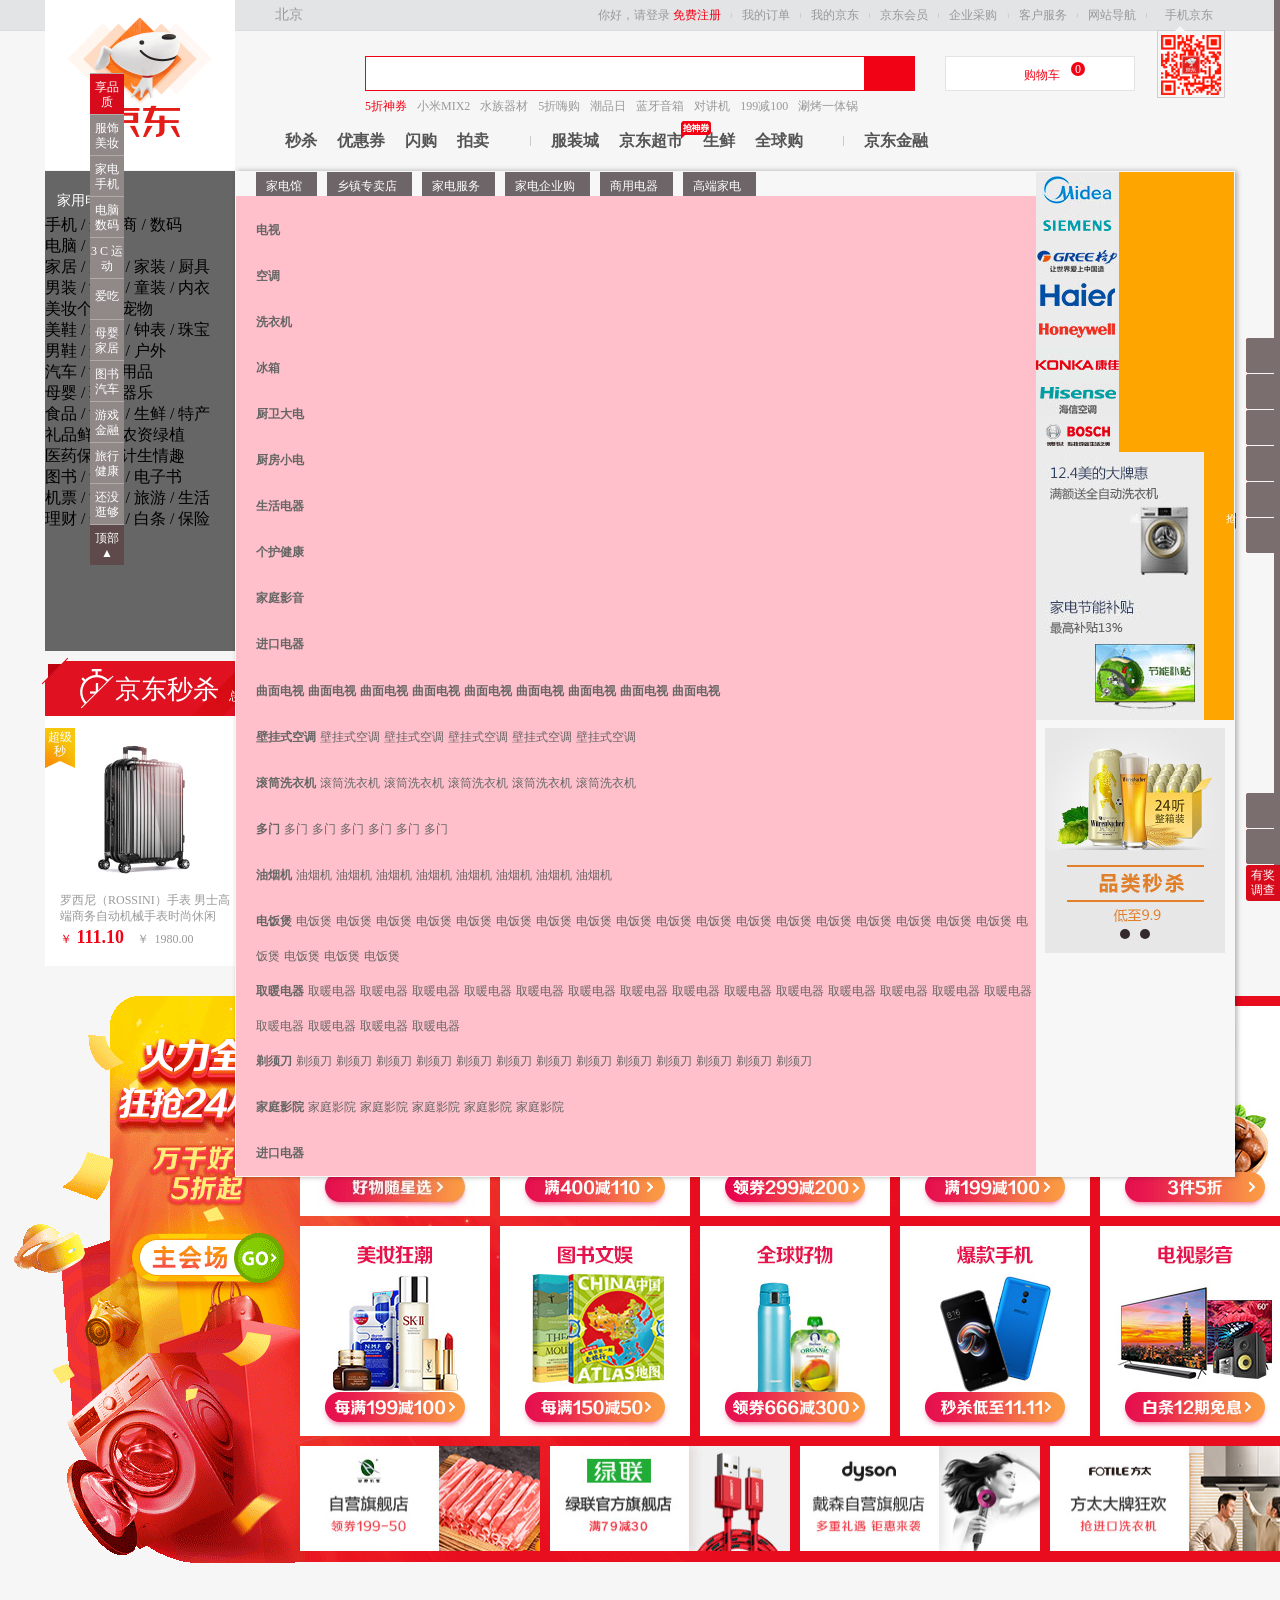
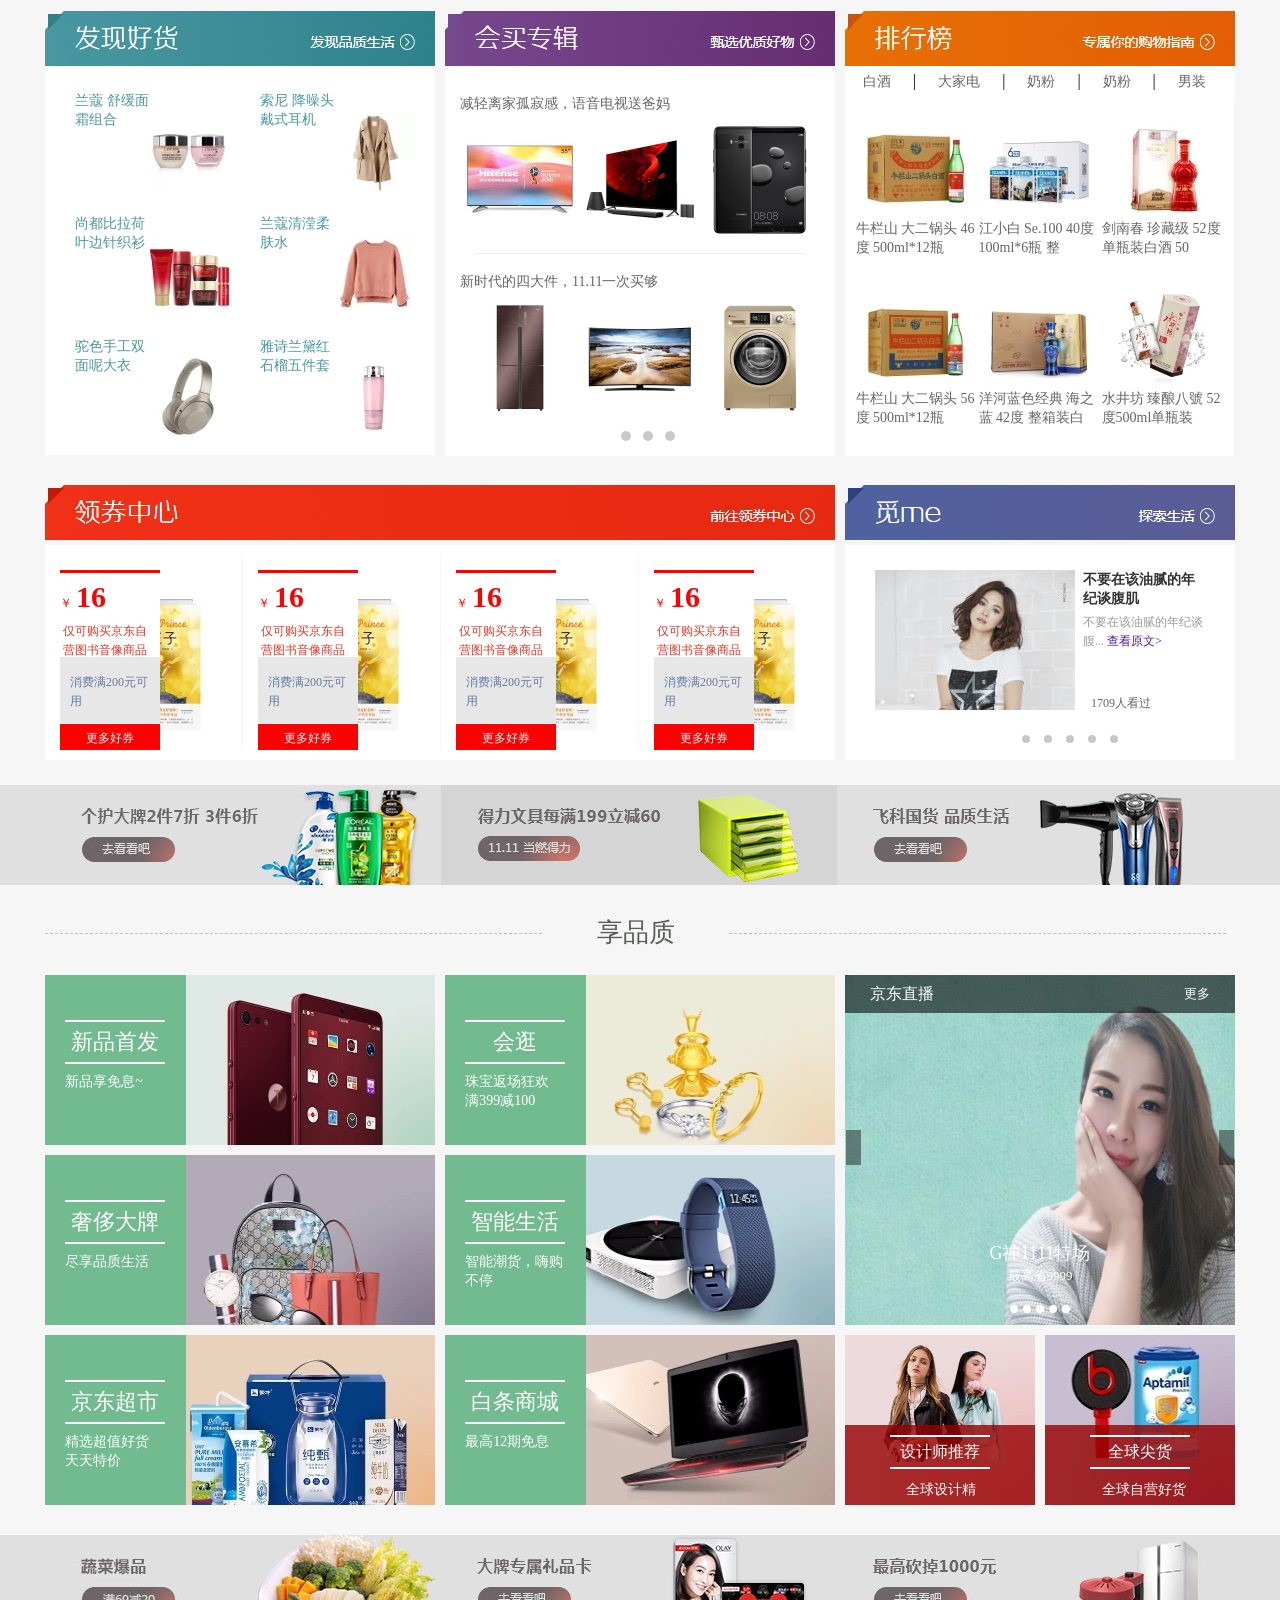
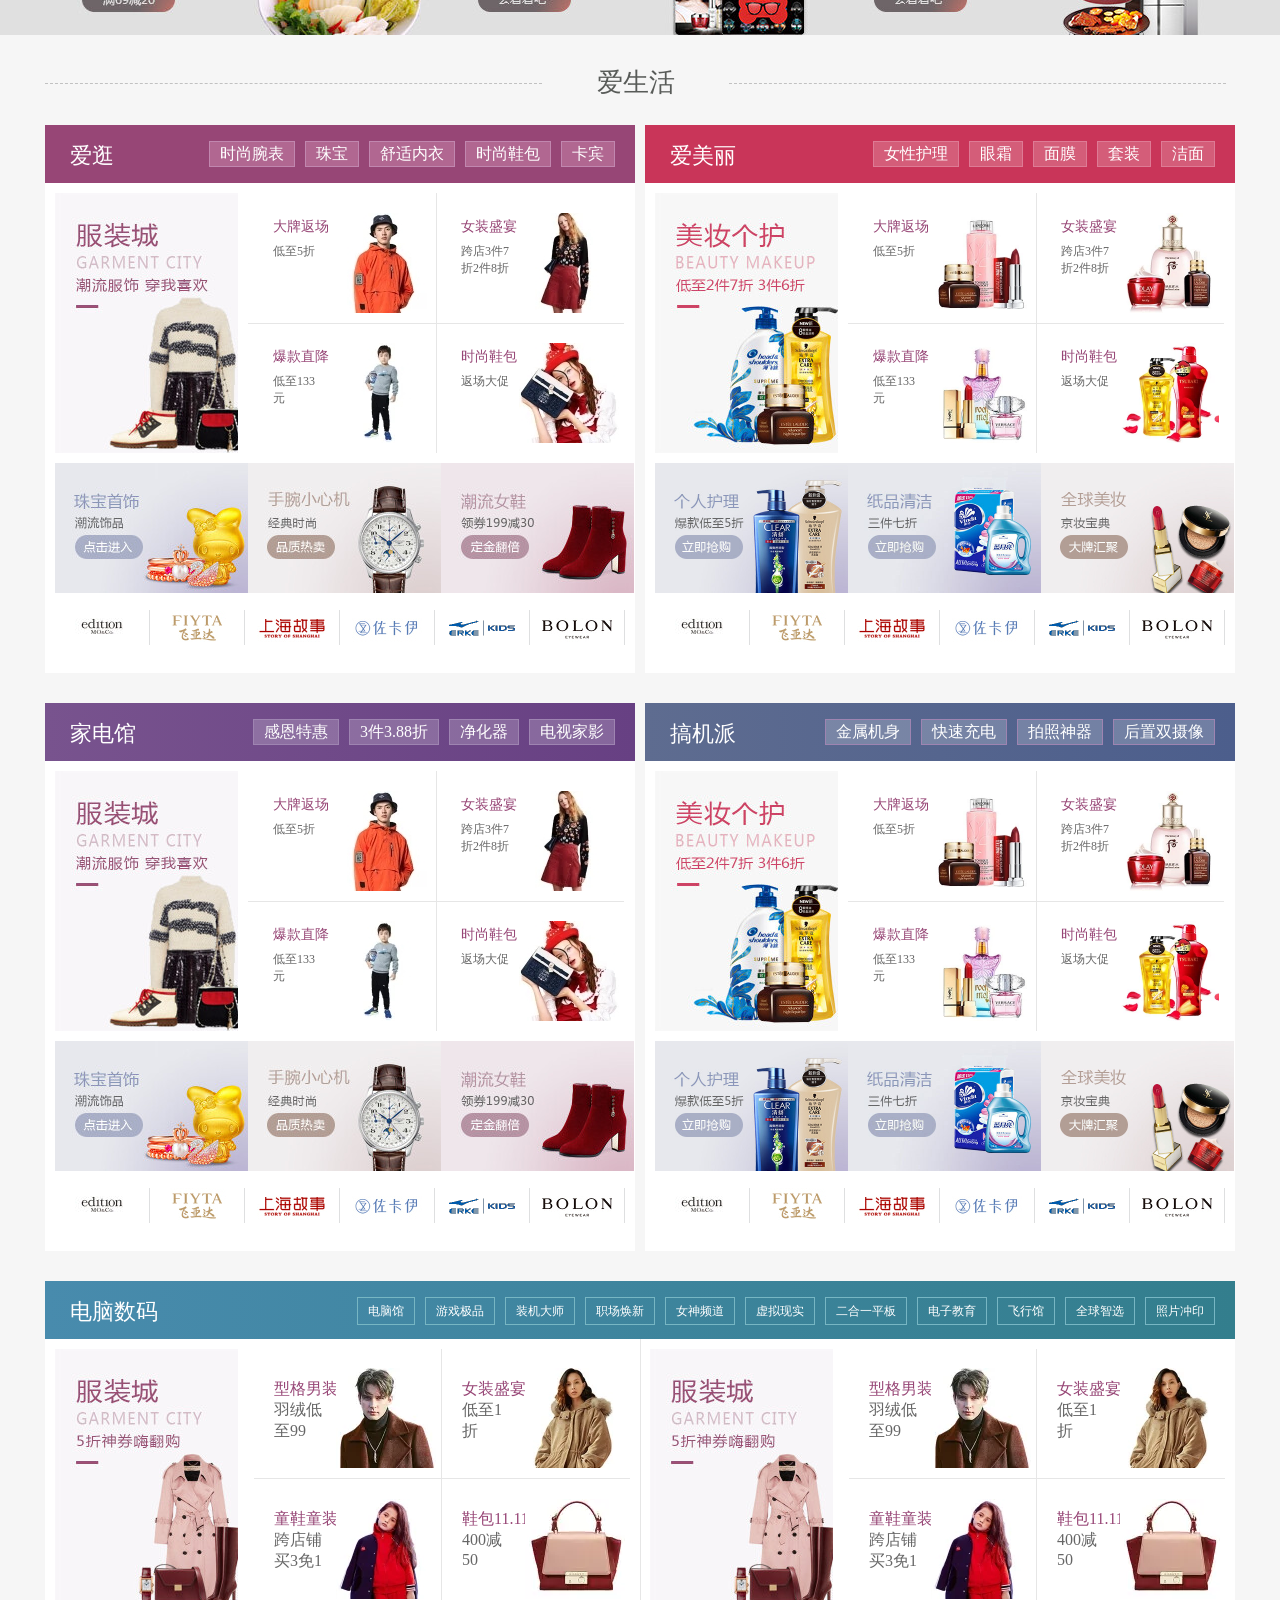
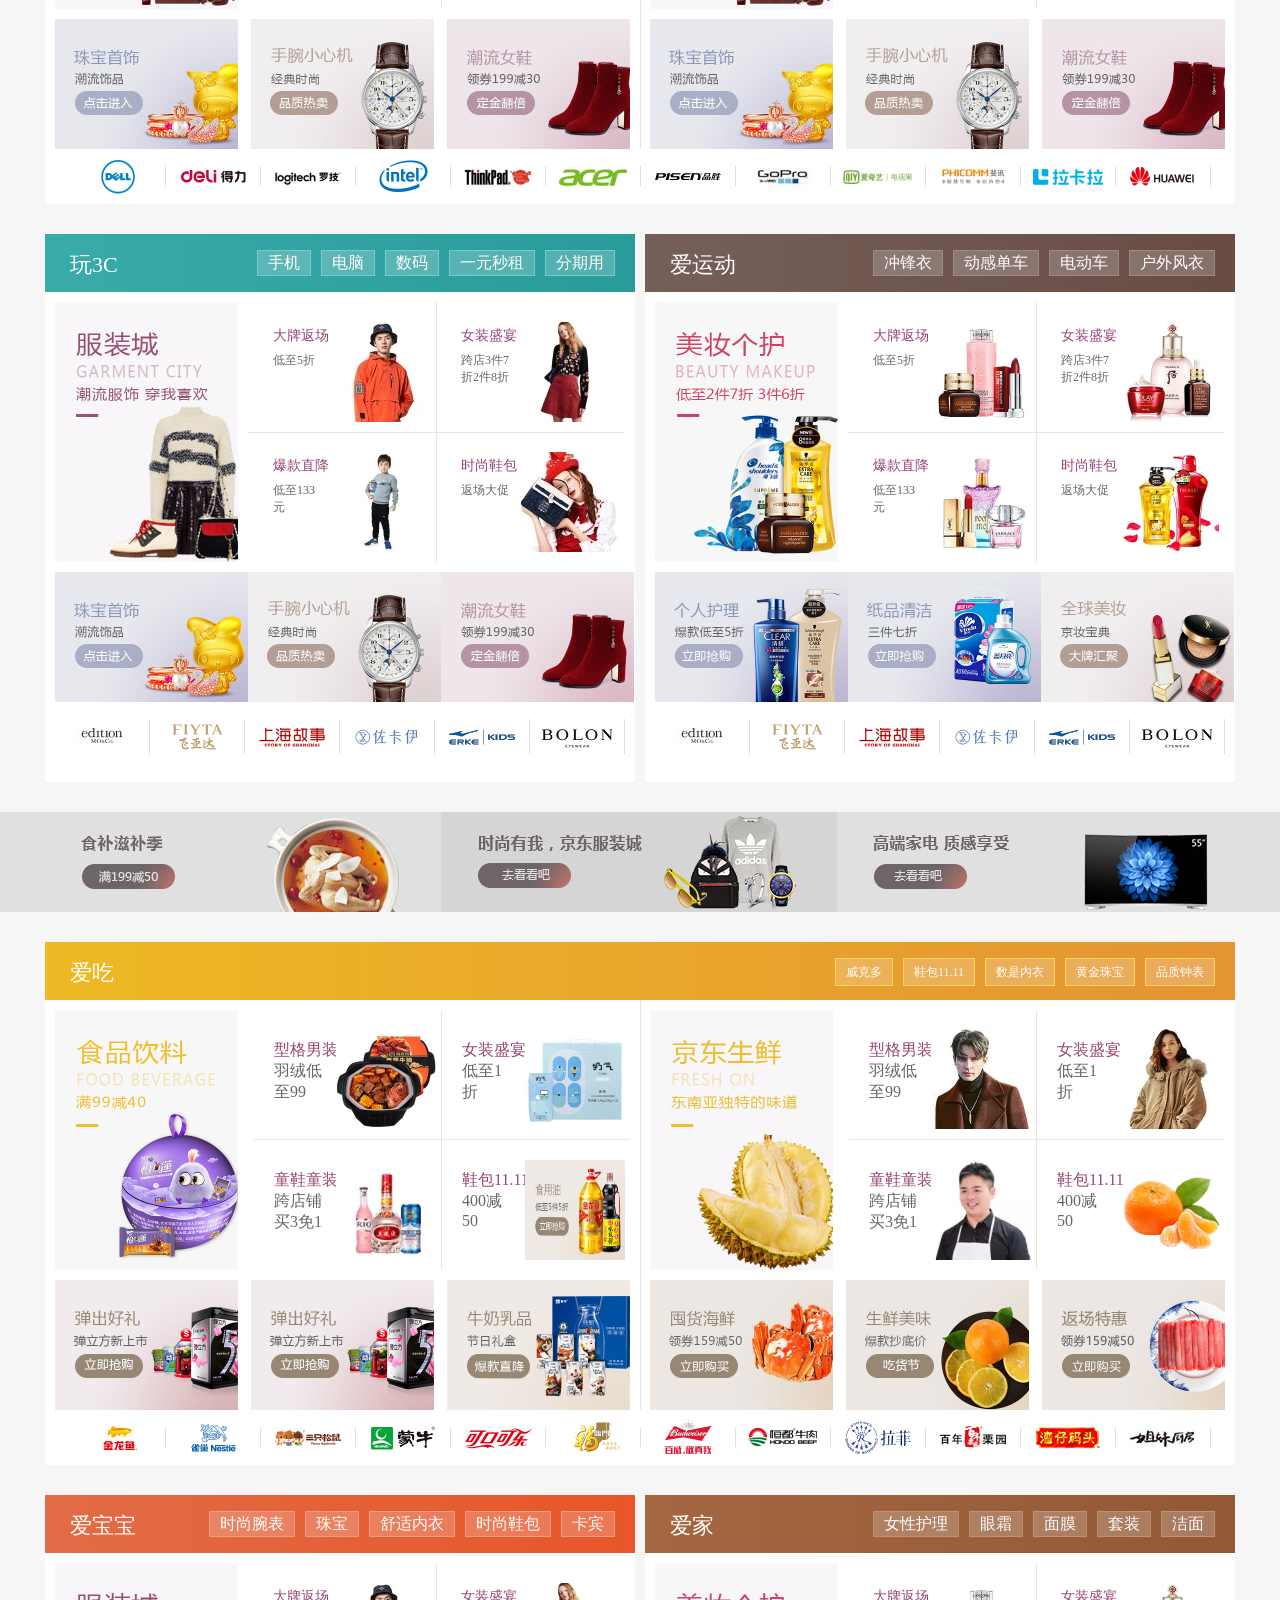
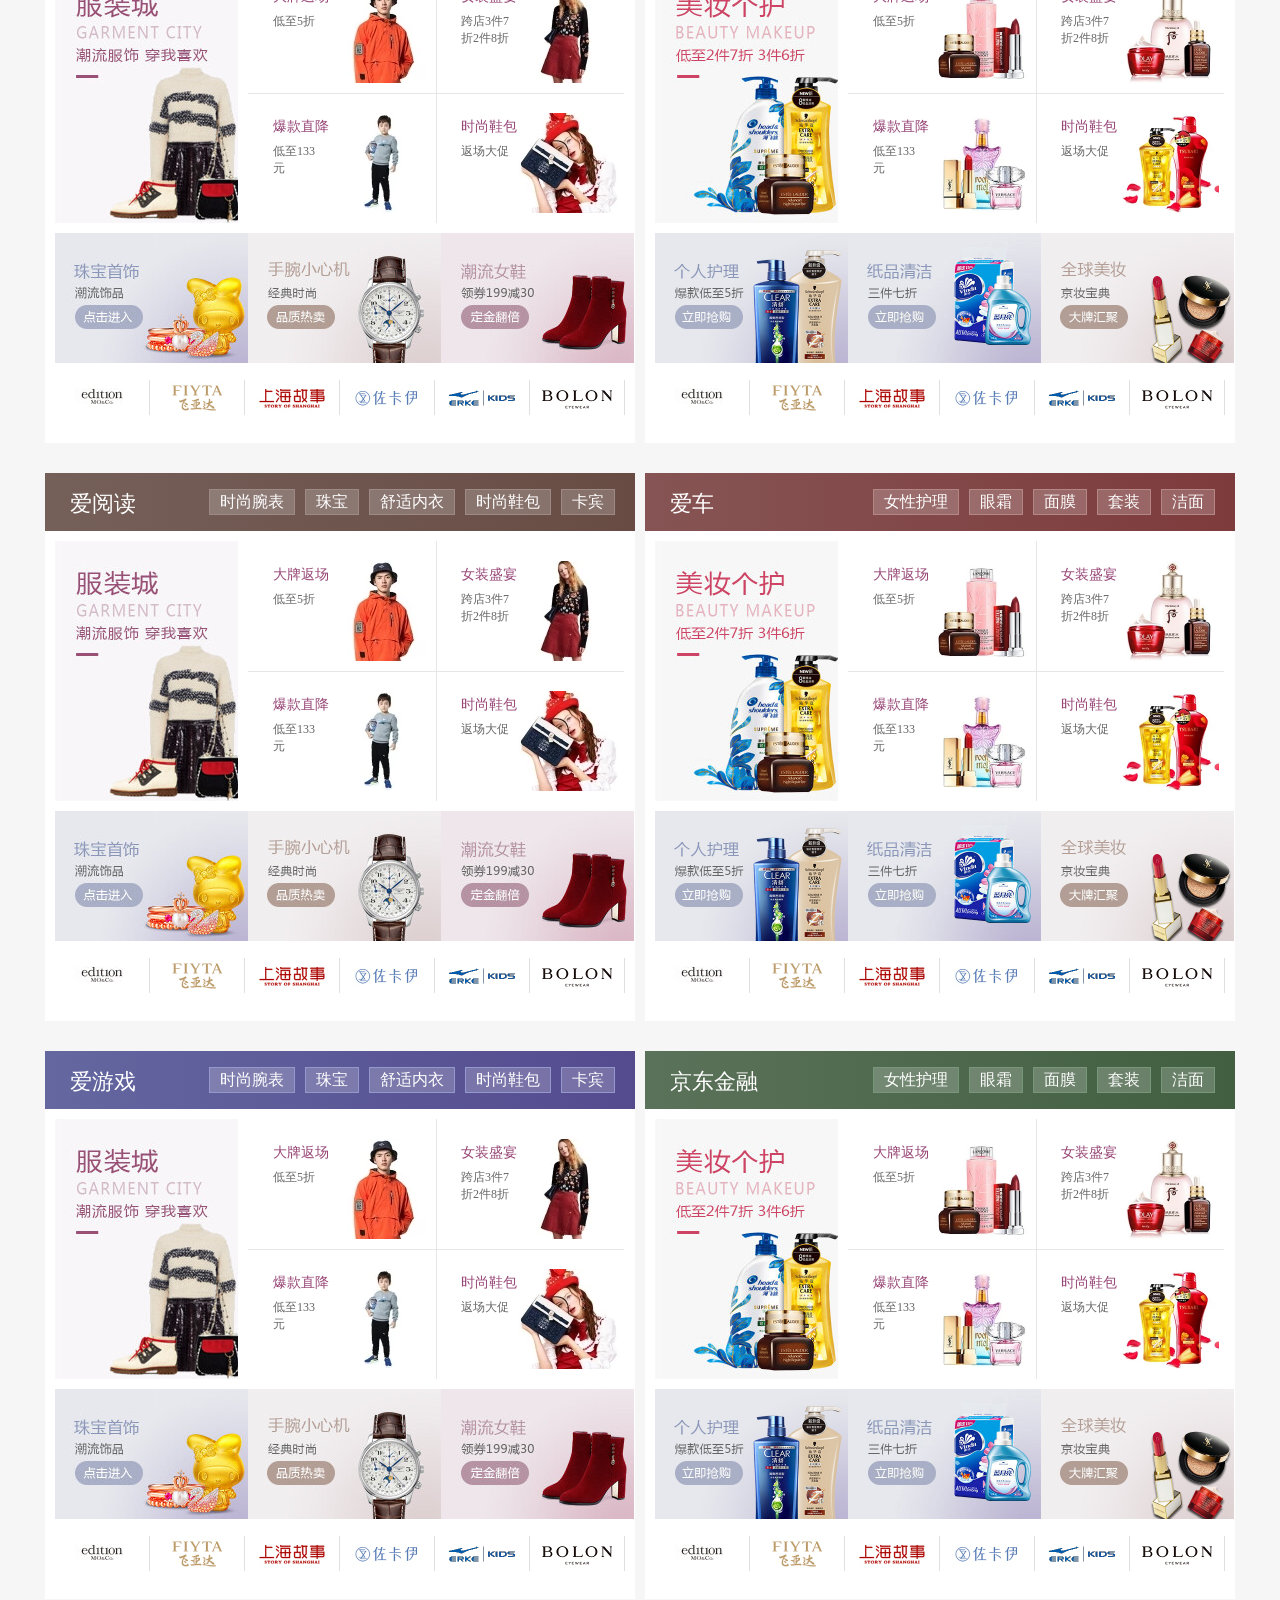
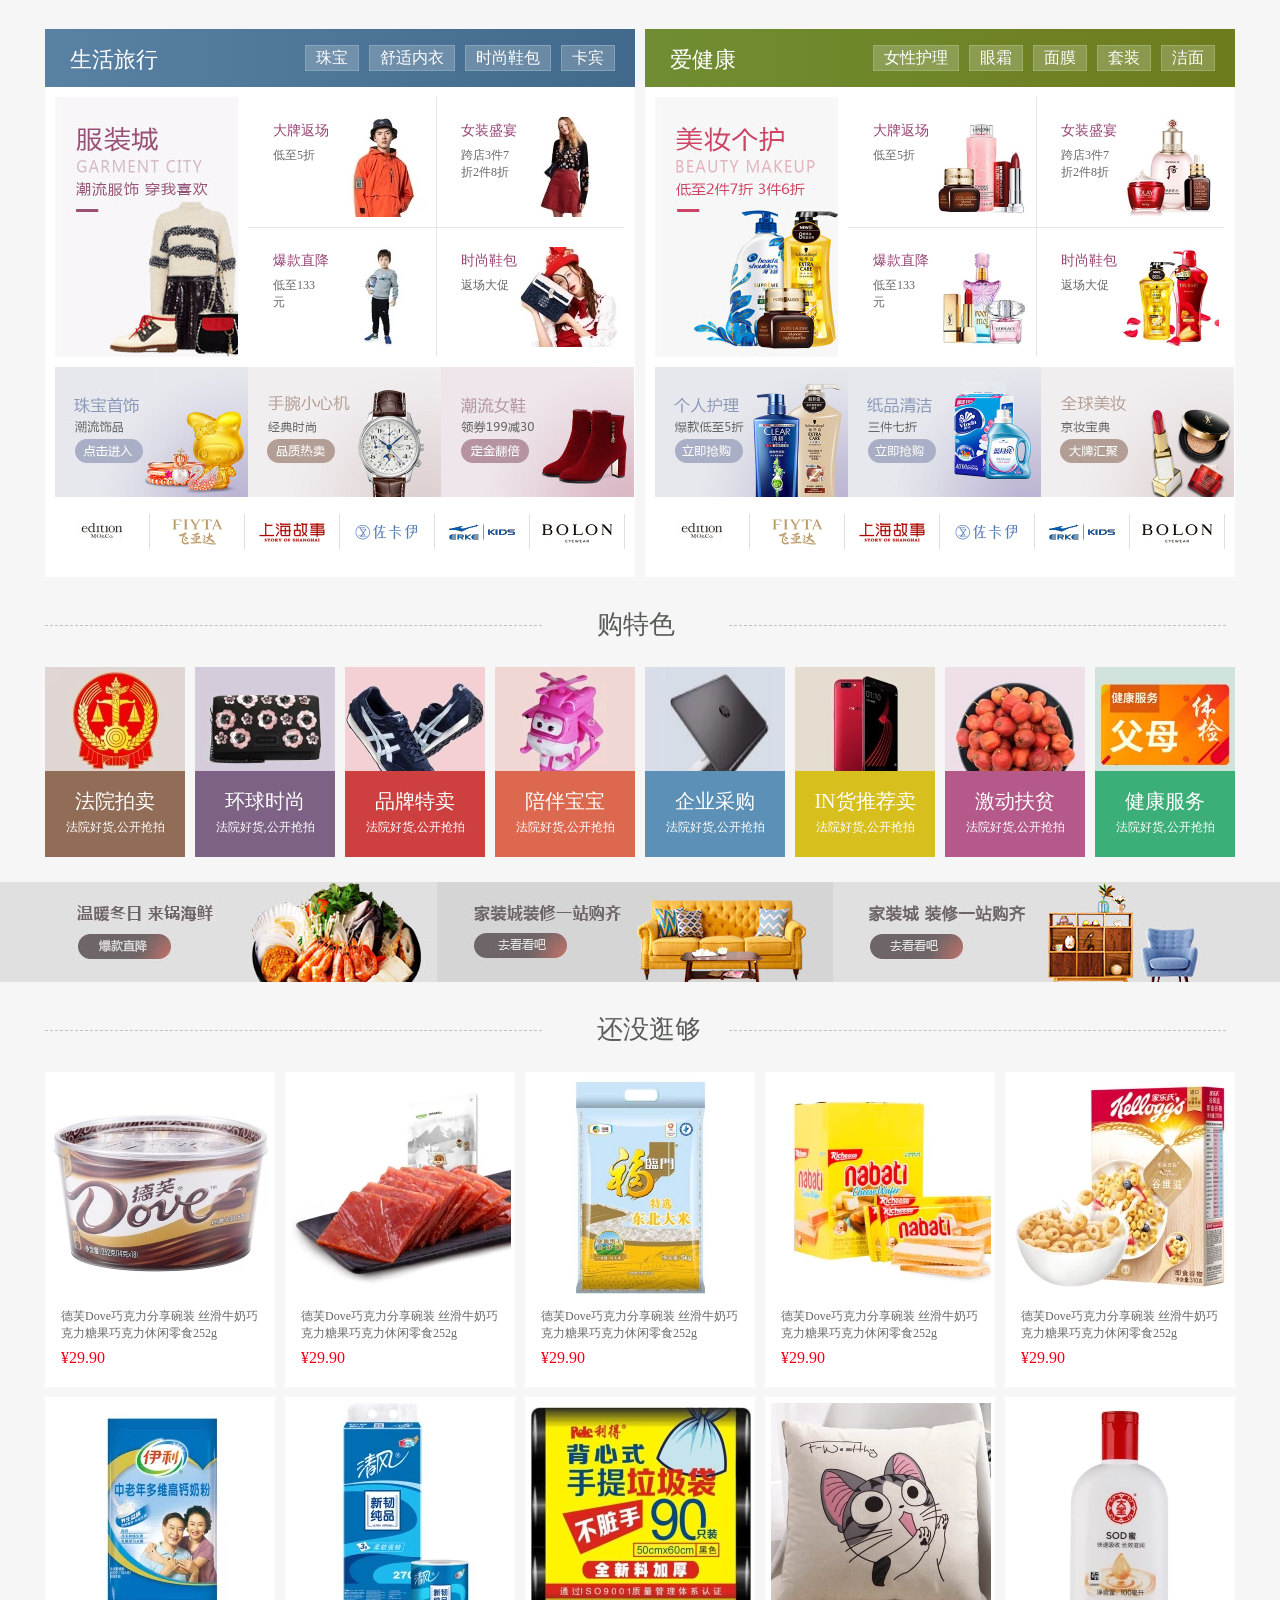
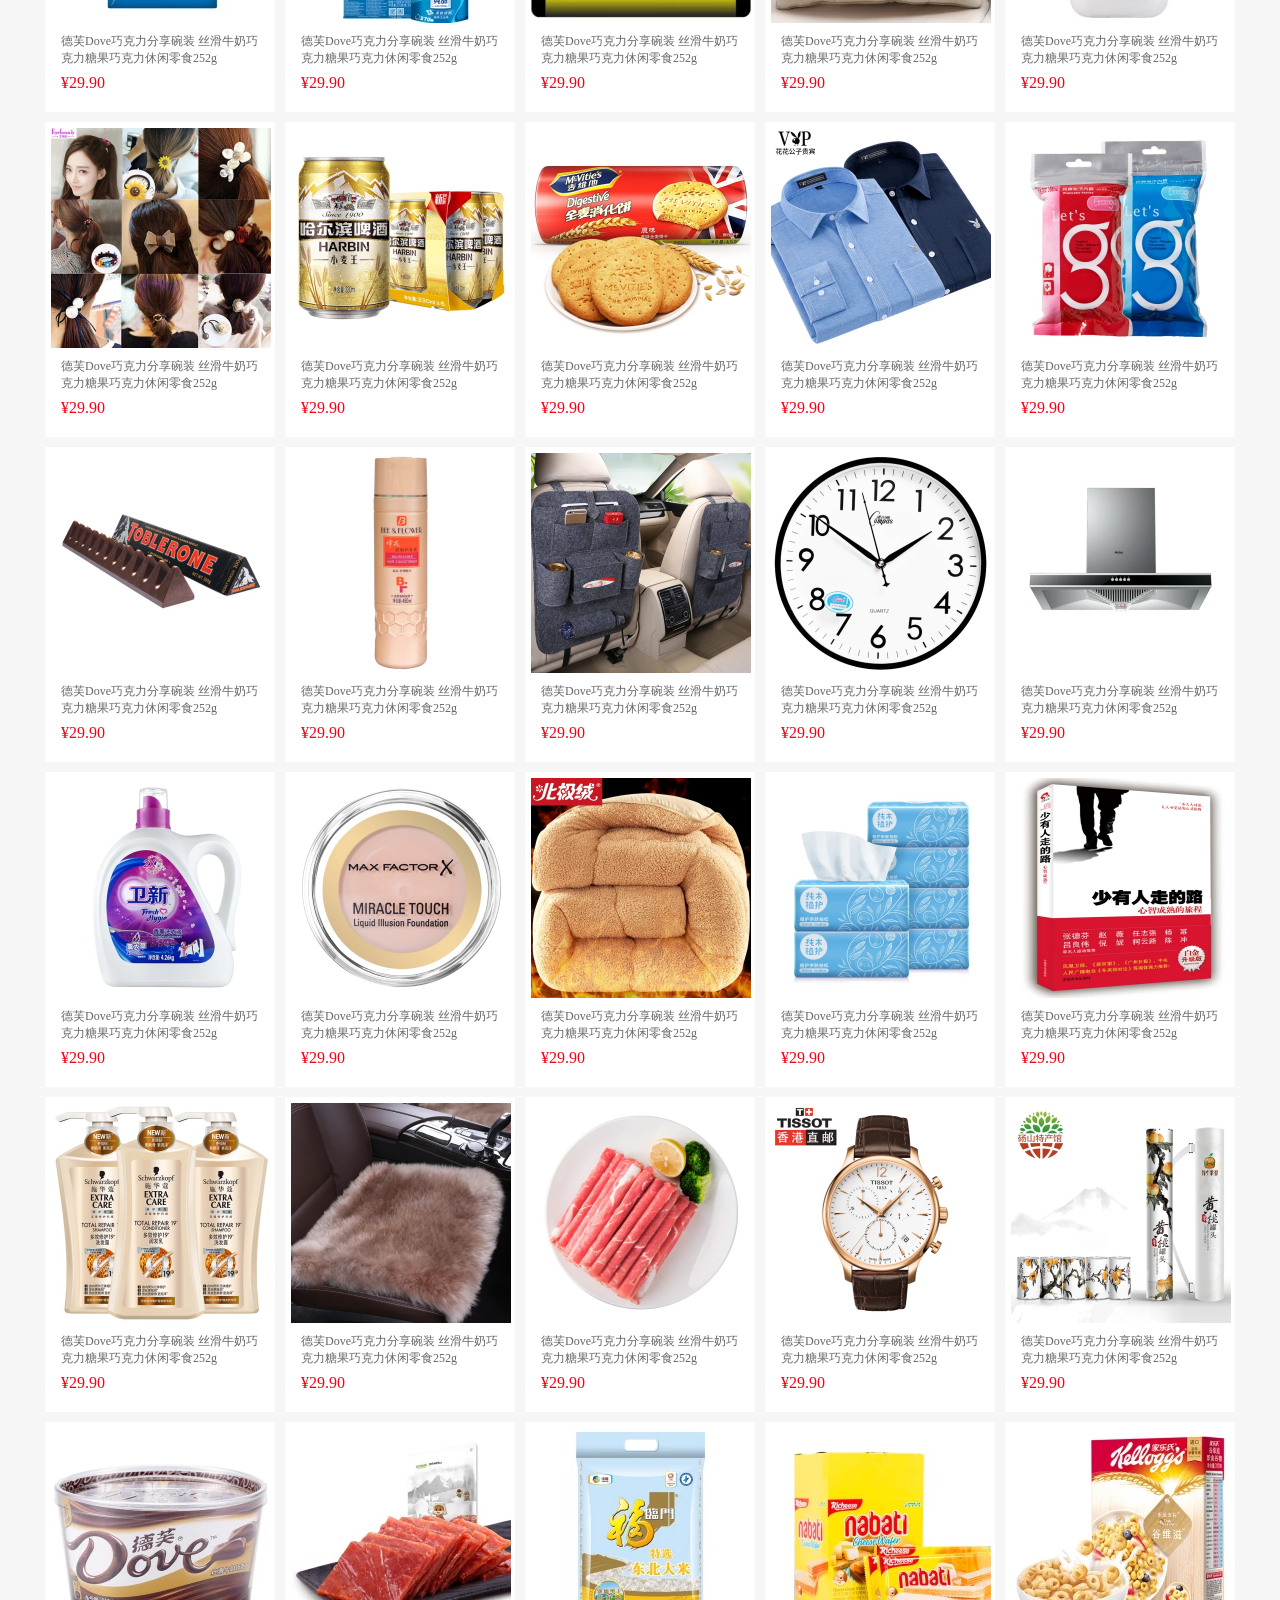
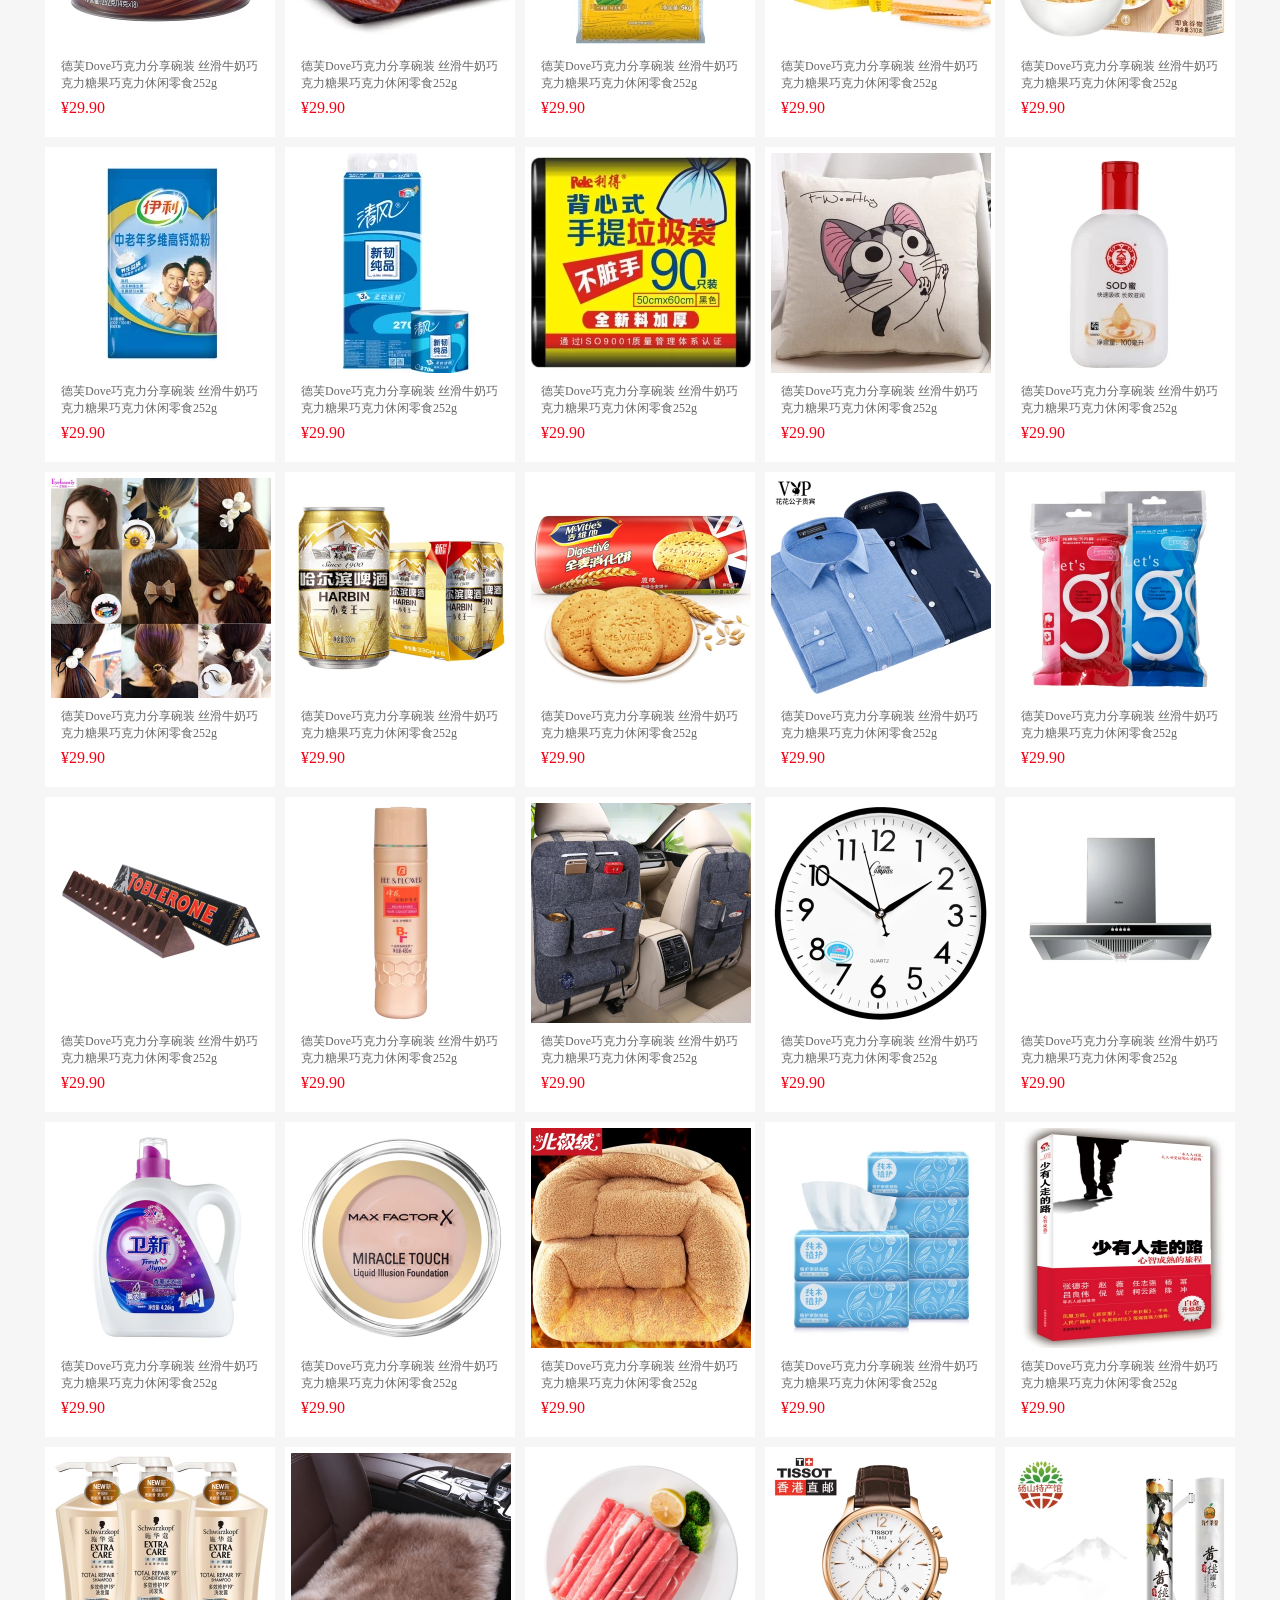
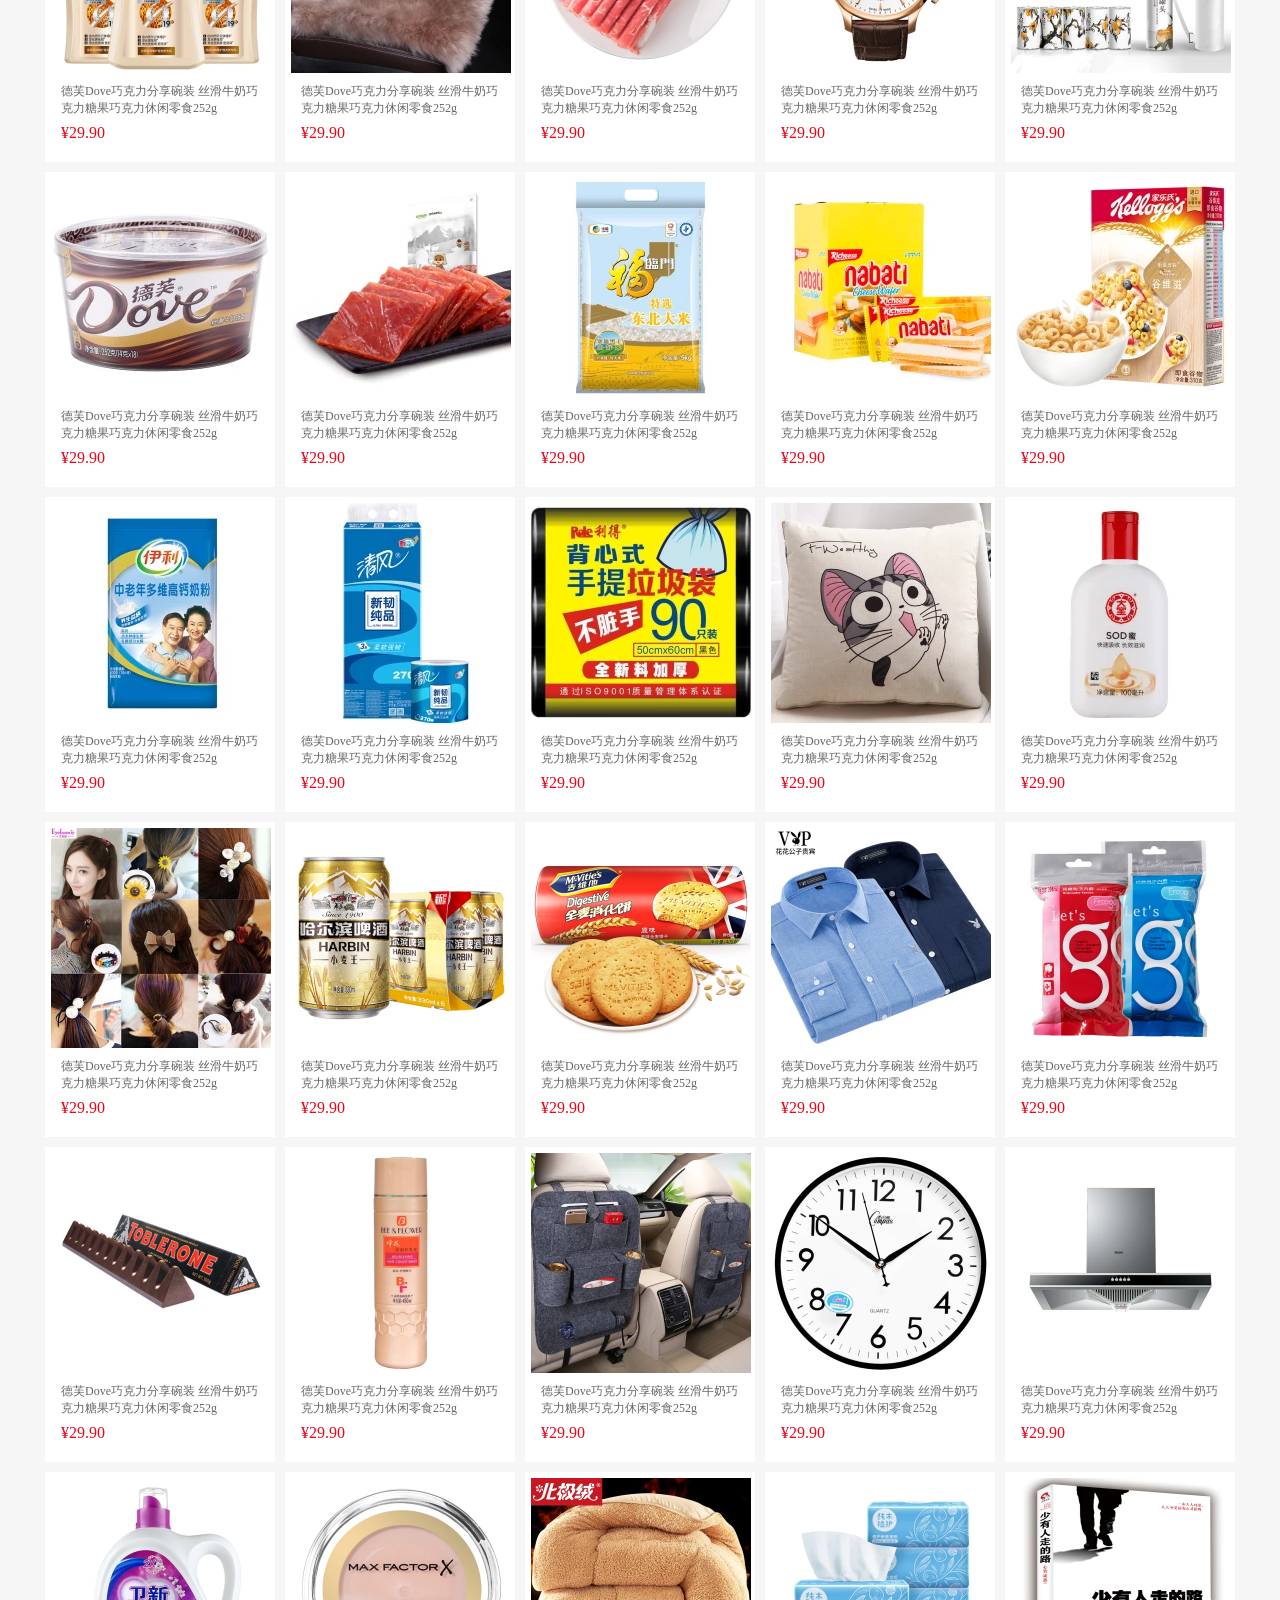
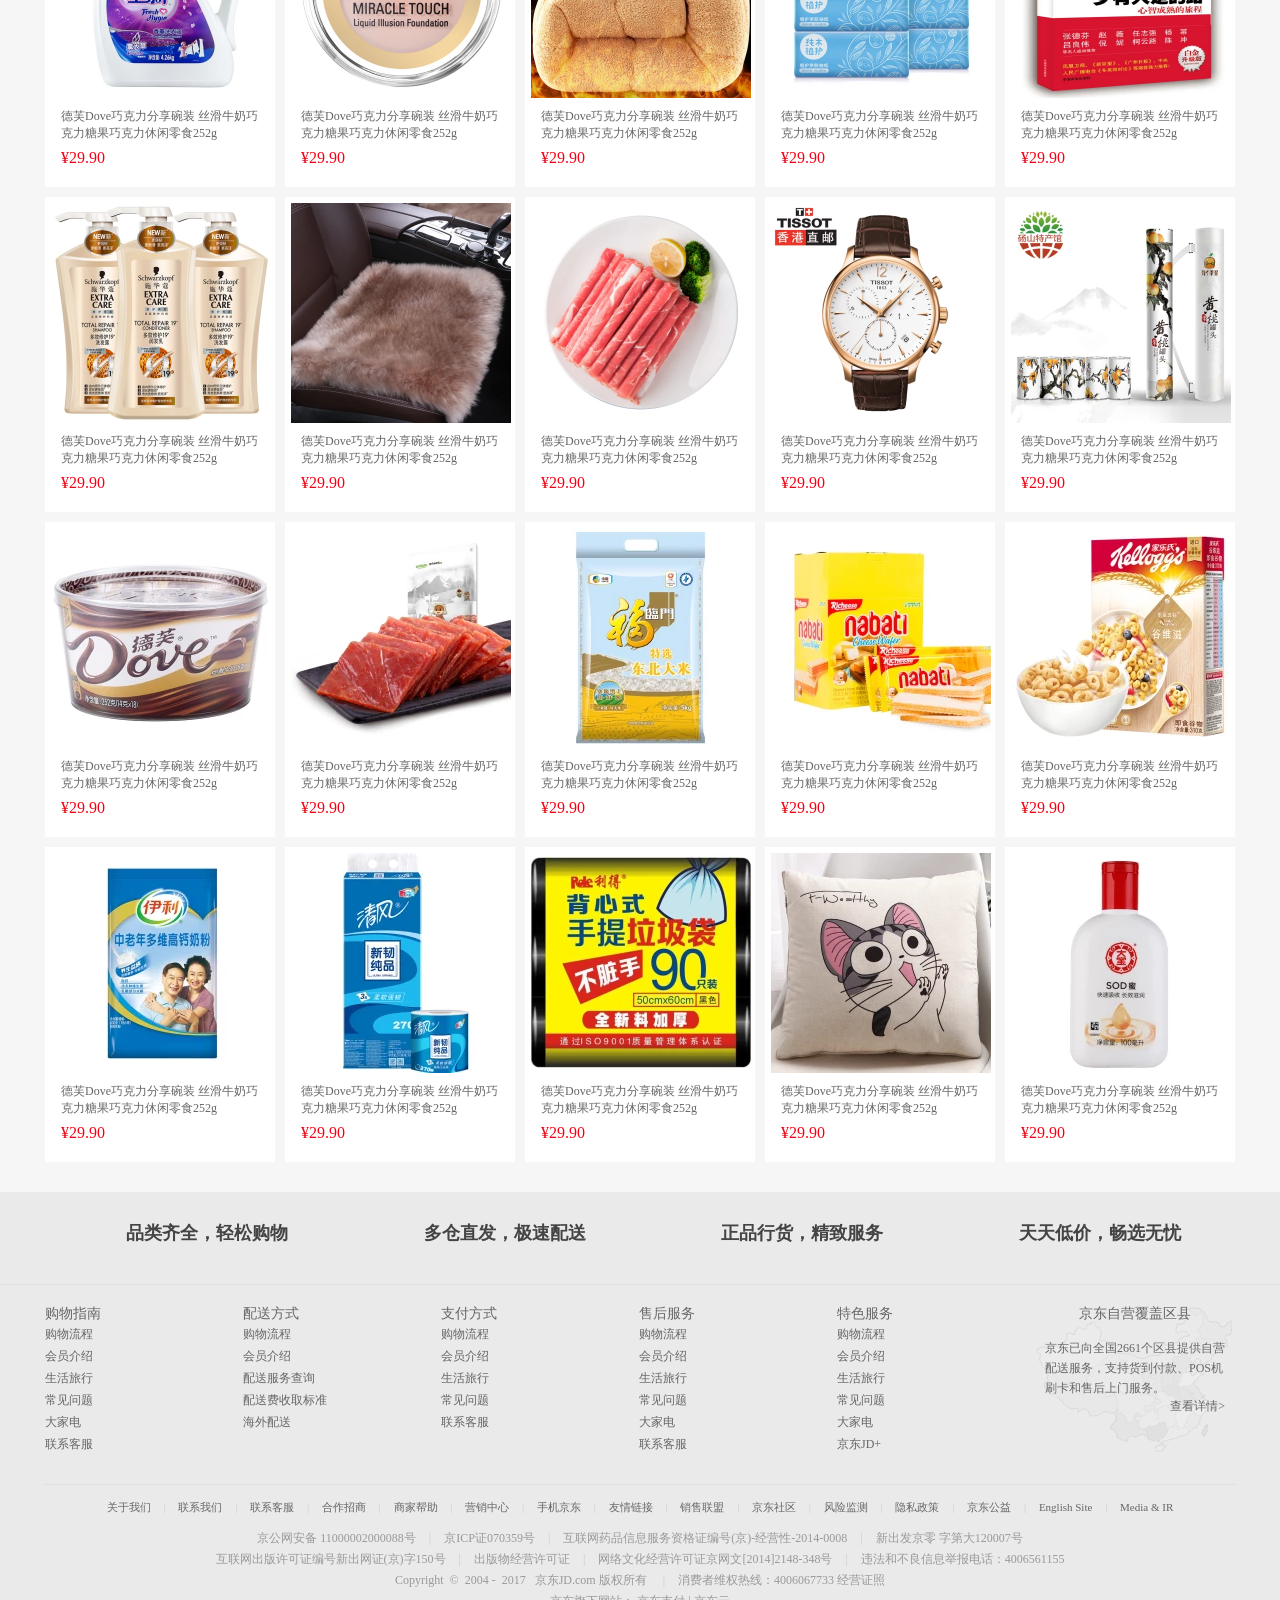
==== commit 219b5b20: "addfour" ====
--- a/index.html
+++ b/index.html
@@ -3,7 +3,7 @@
 <head>
 	<meta charset="UTF-8">
 	<title>京东</title>
-	<link rel="stylesheet" href="http://at.alicdn.com/t/font_469580_tnfszhdl6fuhaor.css">
+	<link rel="stylesheet" href="https://at.alicdn.com/t/font_469580_hvh48etlxzpycik9.css">
 	<link rel="stylesheet" href="css/index.css">
 </head>
 <body>
@@ -15,31 +15,49 @@
 				<i class="iconfont icon-dingwei4"></i>
 			</div>
 			<ul class="topright">
-    			<li>
+    			<li class="toto">
     				<a href="">你好，请登录</a>
     				<a href="">免费注册</a>
     			</li>
     			<li class="topshu">|</li>
-    			<li class="topzi">我的订单</li>
+    			<li class="topzi"><a href="">我的订单</a></li>
     			<li class="topshu">|</li>
-    			<li class="topzi">我的京东∨</li>
+    			<li class="topzi">
+    				<a href="">我的京东<i class="iconfont icon-down-trangle"></i></a>
+    				<div class="top-dw2">
+						<div class="top-dw3"></div>
+					</div>
+    			</li>
     			<li class="topshu">|</li>
-    			<li class="topzi">京东会员</li>
+    			<li class="topzi"><a href="">京东会员</a></li>
     			<li class="topshu">|</li>
-    			<li class="topzi">企业采购</li>
+    			<li class="topzi"><a href="">企业采购</a></li>
     			<li class="topshu">|</li>
-    			<li>客户服务∨</li>
+    			<li class="topzi">
+    				<a href="">客户服务<i class="iconfont icon-down-trangle"></i></a>
+    				<div class="top-dw2 top-dw22">
+						<div class="top-dw3 "></div>
+					</div>
+    			</li>
     			<li class="topshu">|</li>
-    			<li>网站导航∨</li>
+    			<li class="topzi">
+    				<a href="">网站导航<i class="iconfont icon-down-trangle"></i></a>
+    				<div class=" top-dw44">
+						<div class="top-dw444"></div>
+					</div>
+    			</li>
     			<li class="topshu">|</li>
     			<li class="topsanjiao">
     				<span>手机京东</span>
     					<a href=""></a>
     					<div class="mobile_stati">
-    						<img src="img/erweima1.png" alt="">
     						<img src="img/erweima2.jpg" alt="">
     						<img src="img/erweima3.jpg" alt="">
-    				</div>
+    						<img src="img/erweima1.png" alt="">
+						<div class="wz-dw">
+						<div class="wz-dw--1"></div>
+						</div>
+    					</div>
     			</li>
 			</ul>
 <!-- logo -->
@@ -109,7 +127,203 @@
 	<div class="bannerfirst">
 	<div class="banner">
 		<ul class="banleft">
-				<li><i>家用电器</i></li>
+				<li class="banleft1">
+					<i>家用电器</i>
+					<div class="banleft2">
+						<div class="blz1">
+							<div class="blz1top">
+								<div class="blz11">
+									<a href="">家电馆<i class="iconfont icon-xiangyou"></i></a>
+								</div>
+								<div class="blz11">
+									<a href="">乡镇专卖店<i class="iconfont icon-xiangyou"></i></a>
+								</div>
+								<div class="blz11">
+									<a href="">家电服务<i class="iconfont icon-xiangyou"></i></a>
+								</div>
+								<div class="blz11">
+									<a href="">家电企业购<i class="iconfont icon-xiangyou"></i></a>
+								</div>
+								<div class="blz11">
+									<a href="">商用电器<i class="iconfont icon-xiangyou"></i></a>
+								</div>
+								<div class="blz11">
+									<a href="">高端家电<i class="iconfont icon-xiangyou"></i></a>
+								</div>
+							</div>
+							<div class="blz1bottom">
+								<ul class="blz1bottom1">
+									<li>
+										<a href="">电视<i class="iconfont icon-xiangyou"></i></a>
+									</li>
+									<li>
+										<a href="">空调<i class="iconfont icon-xiangyou"></i></a>
+									</li>
+									<li>
+										<a href="">洗衣机<i class="iconfont icon-xiangyou"></i></a>
+									</li>
+									<li>
+										<a href="">冰箱<i class="iconfont icon-xiangyou"></i></a>
+									</li>
+									<li>
+										<a href="">厨卫大电<i class="iconfont icon-xiangyou"></i></a>
+									</li>
+									<li>
+										<a href="">厨房小电<i class="iconfont icon-xiangyou"></i></a>
+									</li>
+									<li>
+										<a href="">生活电器<i class="iconfont icon-xiangyou"></i></a>
+									</li>
+									<li>
+										<a href="">个护健康<i class="iconfont icon-xiangyou"></i></a>
+									</li>
+									<li>
+										<a href="">家庭影音<i class="iconfont icon-xiangyou"></i></a>
+									</li>
+									<li>
+										<a href="">进口电器<i class="iconfont icon-xiangyou"></i></a>
+									</li>
+								</ul>
+								<ul class="blz1bottom2">
+									<li>
+										<a href="">曲面电视</a>
+										<a href="">曲面电视</a>
+										<a href="">曲面电视</a>
+										<a href="">曲面电视</a>
+										<a href="">曲面电视</a>
+										<a href="">曲面电视</a>
+										<a href="">曲面电视</a>
+										<a href="">曲面电视</a>
+										<a href="">曲面电视</a>
+									</li>
+									<li>
+										<a href="">壁挂式空调</a>
+										<a href="">壁挂式空调</a>
+										<a href="">壁挂式空调</a>
+										<a href="">壁挂式空调</a>
+										<a href="">壁挂式空调</a>
+										<a href="">壁挂式空调</a>
+									</li>
+									<li>
+										<a href="">滚筒洗衣机</a>
+										<a href="">滚筒洗衣机</a>
+										<a href="">滚筒洗衣机</a>
+										<a href="">滚筒洗衣机</a>
+										<a href="">滚筒洗衣机</a>
+										<a href="">滚筒洗衣机</a>
+									</li>
+									<li>
+										<a href="">多门</a>
+										<a href="">多门</a>
+										<a href="">多门</a>
+										<a href="">多门</a>
+										<a href="">多门</a>
+										<a href="">多门</a>
+										<a href="">多门</a>
+									</li>
+									<li>
+										<a href="">油烟机</a>
+										<a href="">油烟机</a>
+										<a href="">油烟机</a>
+										<a href="">油烟机</a>
+										<a href="">油烟机</a>
+										<a href="">油烟机</a>
+										<a href="">油烟机</a>
+										<a href="">油烟机</a>
+										<a href="">油烟机</a>
+									</li>
+									<li>
+										<a href="">电饭煲</a>
+										<a href="">电饭煲</a>
+										<a href="">电饭煲</a>
+										<a href="">电饭煲</a>
+										<a href="">电饭煲</a>
+										<a href="">电饭煲</a>
+										<a href="">电饭煲</a>
+										<a href="">电饭煲</a>
+										<a href="">电饭煲</a>
+										<a href="">电饭煲</a>
+										<a href="">电饭煲</a>
+										<a href="">电饭煲</a>
+										<a href="">电饭煲</a>
+										<a href="">电饭煲</a>
+										<a href="">电饭煲</a>
+										<a href="">电饭煲</a>
+										<a href="">电饭煲</a>
+										<a href="">电饭煲</a>
+										<a href="">电饭煲</a>
+										<a href="">电饭煲</a>
+										<a href="">电饭煲</a>
+										<a href="">电饭煲</a>
+										<a href="">电饭煲</a>
+									</li>
+									<li>
+										<a href="">取暖电器</a>
+										<a href="">取暖电器</a>
+										<a href="">取暖电器</a>
+										<a href="">取暖电器</a>
+										<a href="">取暖电器</a>
+										<a href="">取暖电器</a>
+										<a href="">取暖电器</a>
+										<a href="">取暖电器</a>
+										<a href="">取暖电器</a>
+										<a href="">取暖电器</a>
+										<a href="">取暖电器</a>
+										<a href="">取暖电器</a>
+										<a href="">取暖电器</a>
+										<a href="">取暖电器</a>
+										<a href="">取暖电器</a>
+										<a href="">取暖电器</a>
+										<a href="">取暖电器</a>
+										<a href="">取暖电器</a>
+										<a href="">取暖电器</a>
+									</li>
+									<li>
+										<a href="">剃须刀</a>
+										<a href="">剃须刀</a>
+										<a href="">剃须刀</a>
+										<a href="">剃须刀</a>
+										<a href="">剃须刀</a>
+										<a href="">剃须刀</a>
+										<a href="">剃须刀</a>
+										<a href="">剃须刀</a>
+										<a href="">剃须刀</a>
+										<a href="">剃须刀</a>
+										<a href="">剃须刀</a>
+										<a href="">剃须刀</a>
+										<a href="">剃须刀</a>
+										<a href="">剃须刀</a>
+									</li>
+									<li>
+										<a href="">家庭影院</a>
+										<a href="">家庭影院</a>
+										<a href="">家庭影院</a>
+										<a href="">家庭影院</a>
+										<a href="">家庭影院</a>
+										<a href="">家庭影院</a>
+									</li>
+									<li><a href="">进口电器</a></li>
+								</ul>
+							</div>
+						</div>
+						<div class="blz2">
+							<ul class="blz22">
+								<li><img src="img/jiayongdianqi/562f4971Na5379aba.jpg" alt=""></li>
+								<li><img src="img/jiayongdianqi/573c0ed1Nee530fec.jpg" alt=""></li>
+								<li><img src="img/jiayongdianqi/574c0755Nc8f19944.jpg" alt=""></li>
+								<li><img src="img/jiayongdianqi/57f9fa89N6ddb14fc.jpg" alt=""></li>
+								<li><img src="img/jiayongdianqi/59af558eNa2ab6ef1.jpg" alt=""></li>
+								<li><img src="img/jiayongdianqi/59f7d740Nad8a25b6.jpg" alt=""></li>
+								<li><img src="img/jiayongdianqi/5a202994N73ebb383.jpg" alt=""></li>
+								<li><img src="img/jiayongdianqi/5a2029e1N74bb8115.jpg" alt=""></li>
+							</ul>
+							<ul class="blz22">
+								<li><img src="img/jiayongdianqi/5a240c98N16cb10c8.jpg" alt=""></li>
+								<li><img src="img/jiayongdianqi/59a3cb87N24ba9d84.jpg" alt=""></li>
+							</ul>
+						</div>
+					</div>
+				</li>
 				<li>
 					<i>手机</i>
 					<span>/</span>
@@ -2881,6 +3095,47 @@
 		<li><a href="">还没逛够</a></li>
 		<li><a href="">顶部▲</a></li>
 	</ul>
+	<div class="gddw-right">
+		<ul class="dwdwdw">
+			<li>
+				<a href="" class="iconfont icon-iconzhenghe31"></a>
+				<div class="dwdwdw-1">京东会员</div>
+			</li>
+			<li>
+				<a href="" class="iconfont icon-gouwuche1"></a>
+				<div class="dwdwdw-1">购物车</div>
+			</li>
+			<li>
+				<a href="" class="iconfont icon-xin"></a>
+				<div class="dwdwdw-1">我的关注</div>
+			</li>
+			<li>
+				<a href="" class="iconfont icon-wodezuji"></a>
+				<div class="dwdwdw-1">我的足迹</div>
+			</li>
+			<li>
+				<a href="" class="iconfont icon-wodexiaoxi"></a>
+				<div class="dwdwdw-1">我的消息</div>
+			</li>
+			<li>
+				<a href="" class="iconfont icon-zixun"></a>
+				<div class="dwdwdw-1">咨询JIMI</div>
+			</li>
+		</ul>
+		<ul class=" dwdwdw2">
+			<li>
+				<a href="" class="iconfont icon-zhishikuicon-"></a>
+				<div class="dwdwdw-1 dwdwdw-2">顶部</div>
+			</li>
+			<li>
+				<a href="" class="iconfont icon-fankui"></a>
+				<div class="dwdwdw-1 dwdwdw-2">反馈</div>
+			</li>
+			<li>
+				<a href="">有奖调查</a>
+			</li>
+		</ul>
+	</div>
 </body>
 </html>
 <script>
--- a/css/index.css
+++ b/css/index.css
@@ -64,15 +64,75 @@
 	line-height: 30px;
 	margin-right: 10px;
 	float: left;
+    position: relative;
+}
+.icon-down-trangle{
+    position: absolute;
+    right: -10px;
+    top: 10px;
+    font-size: 10px;
+    z-index: 10;
+    line-height: 12px;
 }
 .top .topright li a:first-child{
 	color: #999;
 }
-.top .topright li a:last-child{
+.top .topright .toto :last-child{
 	color: #f10215;
 }
 .top .topright li a:hover{
 	color: #B10604;
+}
+.top-dw2{
+    position: absolute;
+    top: 0;
+    left: -11px;
+    width: 200px;
+    height: 100px;
+    border: 1px solid #ccc;
+    margin-top: 30px;
+    background: #fff;
+    display: none;
+    z-index: 11;
+}
+.top-dw22{
+    width: 170px;
+    height: 200px;
+    padding: 10px 0;
+}
+.top-dw44{
+    position: absolute;
+    top: 0;
+    left: -1044px;
+    width: 1190px;
+    height: 150px;
+    border: 1px solid #ccc;
+    margin-top: 30px;
+    background: #fff;
+    z-index: 100;
+    display: none;
+}
+.top-dw444{
+    position: absolute;
+    top: 0;
+    left: 1116px;
+    width: 74px;
+    height: 2px;
+    border-top: 1px solid #ccc;
+    background:#fff;
+    margin-top: -1px;
+}
+.topzi:hover .top-dw2,.topzi:hover .top-dw44{
+    display: block;
+}
+.top-dw3{
+    position: absolute;
+    top: 0;
+    left: 0px;
+    width: 70px;
+    height: 2px;
+    background:#fff;
+    margin-top: -1px;
 }
 .top .topright .topzi:hover{
 	color: #B10604;
@@ -93,18 +153,45 @@
 	position: absolute;
 	top: 21px;
 	right: 40px;
+    z-index: 1;
 }
 .top .topright .topsanjiao .mobile_stati{
 	width: 66px;
     height: 66px;
     border: 1px solid #cfcfcf;
-    overflow: hidden;
+    position: relative;
 }
 .top .topright .topsanjiao .mobile_stati img{
-	margin: 4px auto;
+	margin: 4px 3px;
     width: 60px;
     height: 60px;
     background-color: #f6f6f6; 
+    position: absolute;
+    top: 0;
+    left: 0;
+}
+.wz-dw{
+    position: absolute;
+    top: 30px;
+    left: 0;
+    width: 60px;
+    height: 60px;
+    background:url('../img/jd1.png');
+    background-size: 60px 60px;
+}
+.wz-dw--1{
+    width: 200px;
+    height: 315px;
+    position: absolute;
+    top: -30px;
+    right:-16px;
+    z-index: 10;
+    background:url("../img/top---.png");
+    background-size: 100% 100%;
+    display: none;
+}
+.wz-dw:hover .wz-dw--1{
+    display: block;
 }
 /* logo */
 .logo img{
@@ -296,28 +383,101 @@
     float: left;
     background-color: #666;
 }
-.banner .banleft li{
+.banner .banleft .banleft1{
     width: 178px;
     height: 28px;
     padding-left: 12px;
-}
-.banner .banleft li:hover{
+    position: relative;
+}
+.banner .banleft .banleft1:hover{
     background-color: #999395;
 }
-.banner .banleft li i{
+.banner .banleft .banleft1 i{
     font-size: 14px;
     color: #fff;
     line-height: 28px;
     cursor: pointer;
 }
-.banner .banleft li i:hover{
+.banner .banleft .banleft1 i:hover{
     color: #C81623;
 }
-.banner .banleft li span{
+.banner .banleft .banleft1 span{
     font-size: 14px;
     color: #fff;
     line-height: 28px;
 }
+.banleft2{
+    position: absolute;
+    left: 190px;
+    top: -16px;
+    width: 998px;
+    min-height: 478px;
+    border: 1px solid #f7f7f7;
+    background-color: #f7f7f7;
+    box-shadow: 2px 0 5px rgba(0,0,0,.3);
+    transition: top .25s ease;
+    z-index: 10;
+}
+.banleft2 a{
+    line-height: 24px;
+    color: #666; 
+    font-size: 12px;
+}
+.banleft2 .blz1{
+    float: left;
+    width: 800px;
+}
+.banleft2 .blz1 .blz1top{
+    overflow: hidden;
+    padding-left: 20px;
+    height: 24px;
+    box-sizing: border-box;
+}
+.banleft2 .blz1 .blz1top a{
+    float: left;
+    margin-right: 10px;
+    padding: 0 10px;
+    height: 24px;
+    background-color: #6e6568;
+    line-height: 24px;
+    color: #fff;   
+}
+.banleft2 .blz1top .blz11 a .icon-xiangyou{
+    margin-left: 5px;
+    font-size: 12px;
+    color: #fff;
+    width: 10px;
+}
+.banleft2 .blz1 .blz1bottom{
+    width: 800px;
+    overflow: hidden;
+    padding: 10px 0 0 20px;
+    box-sizing: border-box;
+    background-color: pink;
+} 
+.banleft2 .blz1 .blz1bottom ul{
+    float: left;
+}
+.banleft2 .blz1 .blz1bottom ul :nth-child(1){
+    font-weight: 700;
+    line-height: 46px;
+}
+.banleft2 .blz1 .blz1bottom ul:nth-child(1) .icon-xiangyou{
+    color: #666;
+    line-height: 46px;
+}
+/* .banleft2 .blz1 .blz1bottom ul :nth-child(2){
+    float: left;
+    overflow: hidden;
+    line-height: 46px;
+    font-weight: 0;
+} */
+.banleft2 .blz2{
+    float: left;
+    width: 198px;
+    background-color: orange;
+}
+
 .banner .bancenter{
     width: 790px;
     height: 480px;
@@ -2638,3 +2798,82 @@
 .gddw li:last-child{
     background-color: #5E4A4A;
 }
+.gddw-right{
+    width: 6px;
+    height: 100%;
+    background-color:#7a6e6e;
+    position: fixed;
+    top: 0;
+    right: 0;
+    z-index: 999;
+}
+.dwdwdw{
+    width: 35px;
+    height: 216px;
+    position: absolute;
+    top: 50%;
+    left: -29px;
+    width: 35px;
+    margin-top: -113px;
+    z-index: 9999;
+}
+.dwdwdw2{
+    width: 35px;
+    position: absolute;
+    bottom: 0;
+    left: -29px;
+    width: 35px;
+    z-index: 9999;
+}
+.dwdwdw li,.dwdwdw2 li{
+    width: 34px;
+    height: 35px;
+    margin-left: 1px;
+    position: relative;
+    margin-top: 1px;
+    background-color: #7a6e6e;
+    border-radius: 3px 0 0 3px;
+    text-align: center;
+}
+.dwdwdw li a,.dwdwdw2 li a{
+    line-height: 35px;
+    color: #fff;
+    font-size: 20px;
+}
+.dwdwdw2 li a:last-child{
+    display: block;
+    font-size: 12px;
+    line-height: 15px;
+    padding: 3px 0;
+    background-color:#D70B1C;
+    border-radius: 3px 0 0 3px; 
+
+}
+.dwdwdw li:hover,.dwdwdw2 li:hover{
+    background-color: #D70B1C;
+}
+.dwdwdw-1{
+    width: 62px;
+    height: 35px;
+    line-height: 35px;
+    color:#fff;
+    text-align: center;
+    position: absolute;
+    left:0px;
+    top: 0px;
+    z-index: -1;
+    font-size: 12px;
+    cursor: pointer;
+    background-color:#d70b1c;
+    border-radius: 3px 0px 0px 3px;
+    transition: all 0.3s linear 0.2s;
+}
+.dwdwdw-2{
+    width: 40px;
+}
+.dwdwdw li:hover .dwdwdw-1{
+    left:-60px;
+}
+.dwdwdw2 li:hover .dwdwdw-2{
+    left:-39px;
+}
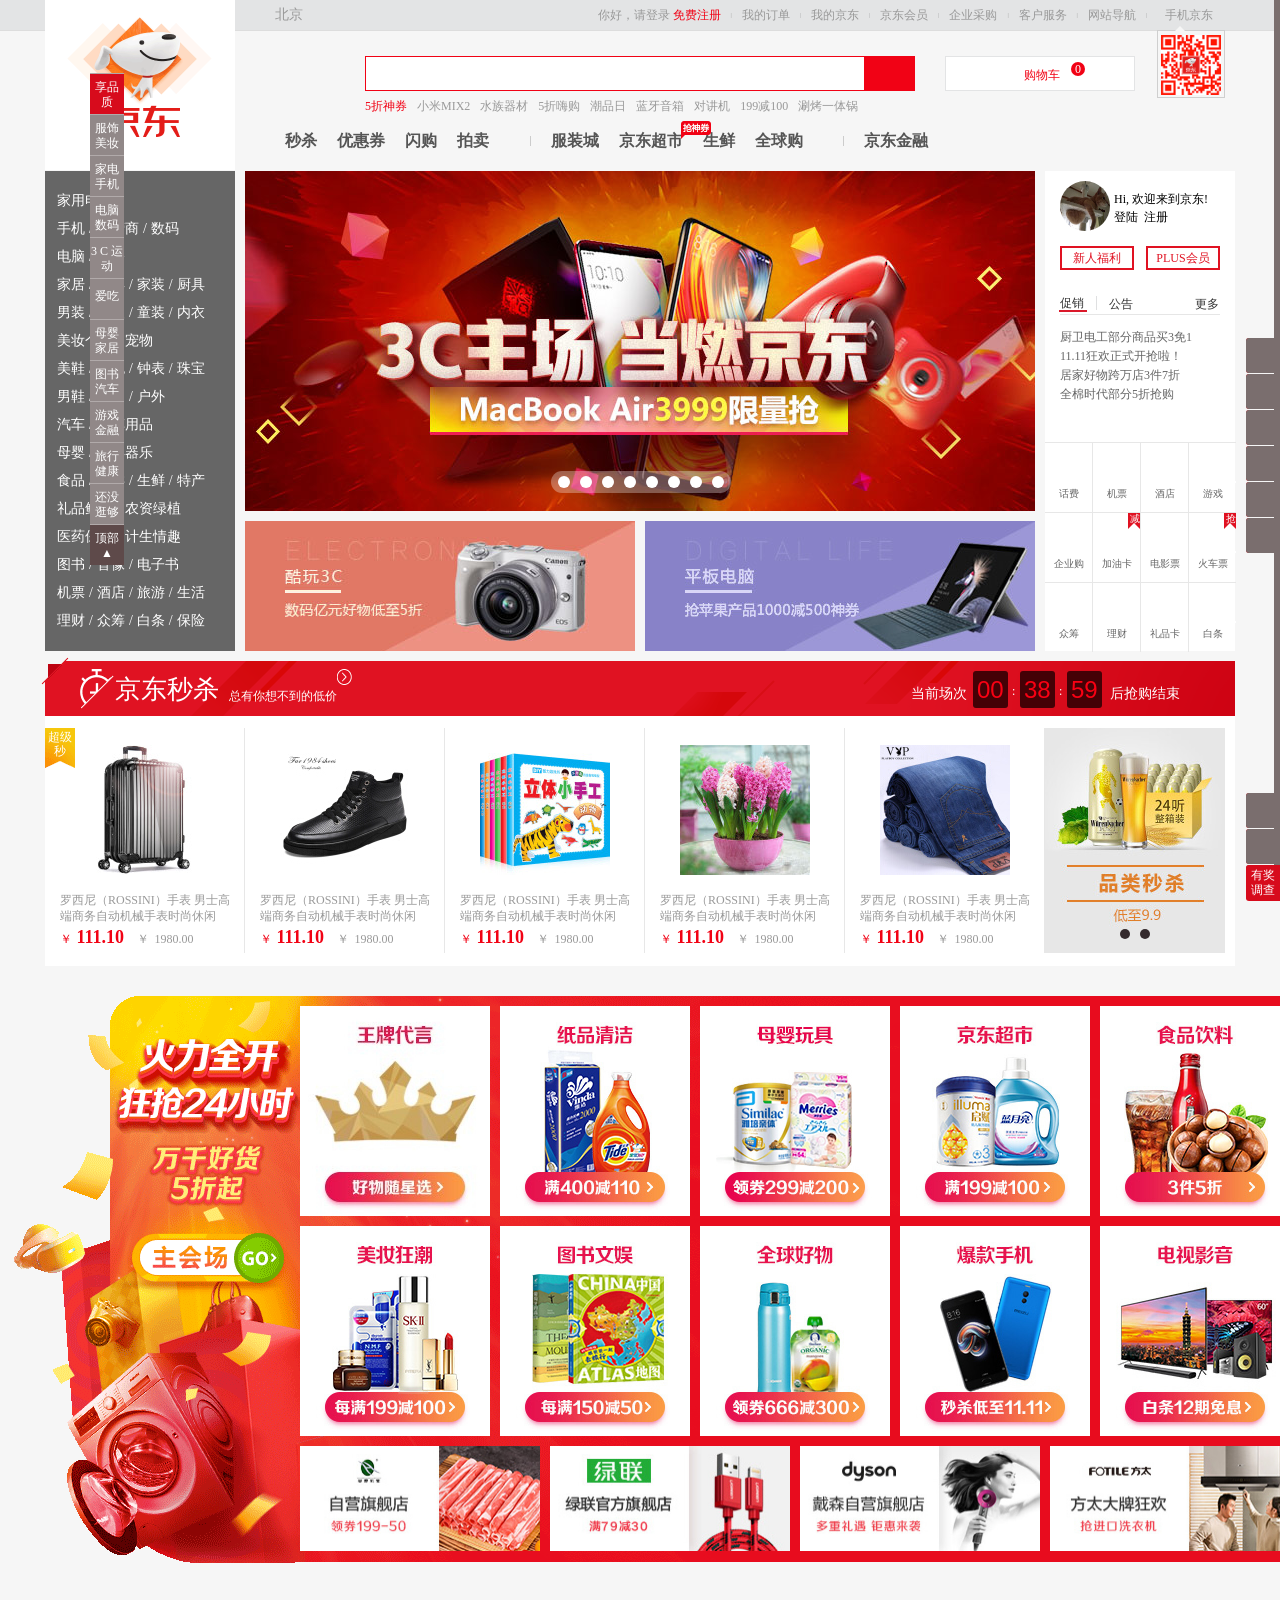
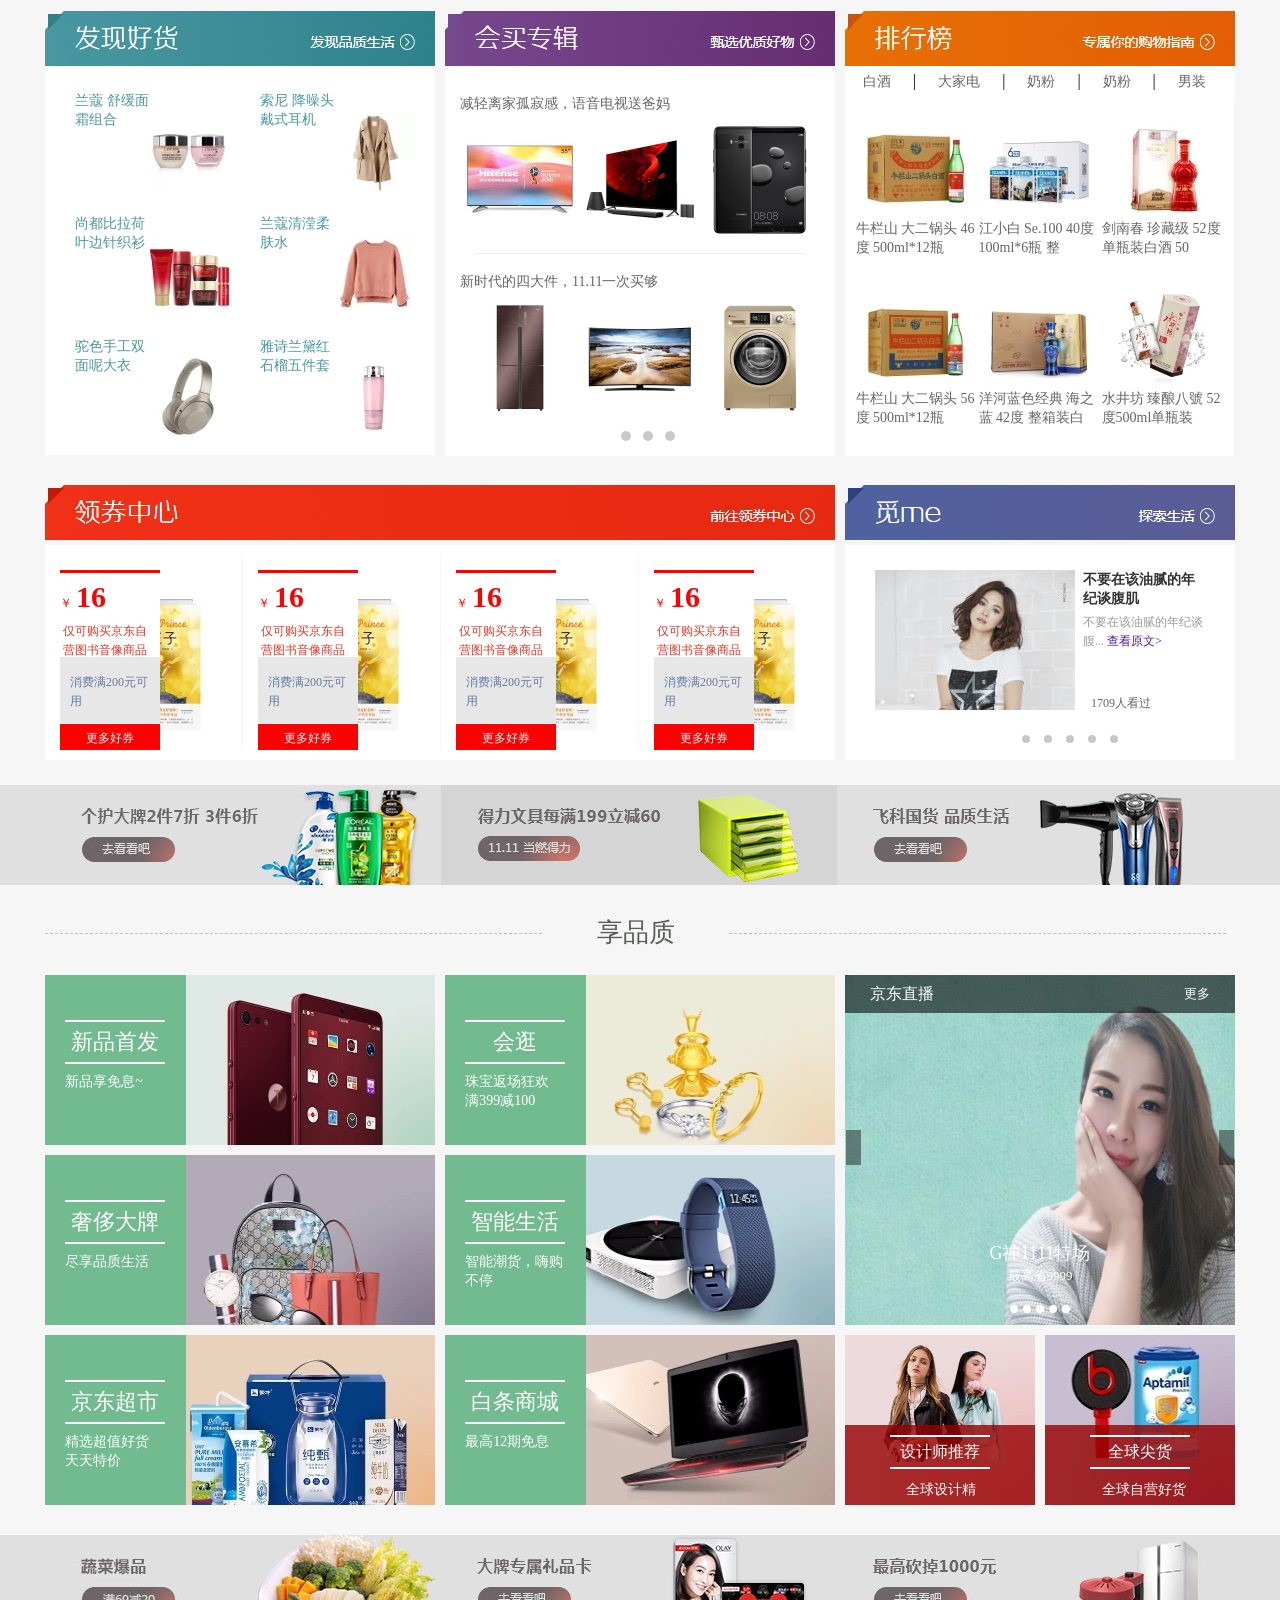
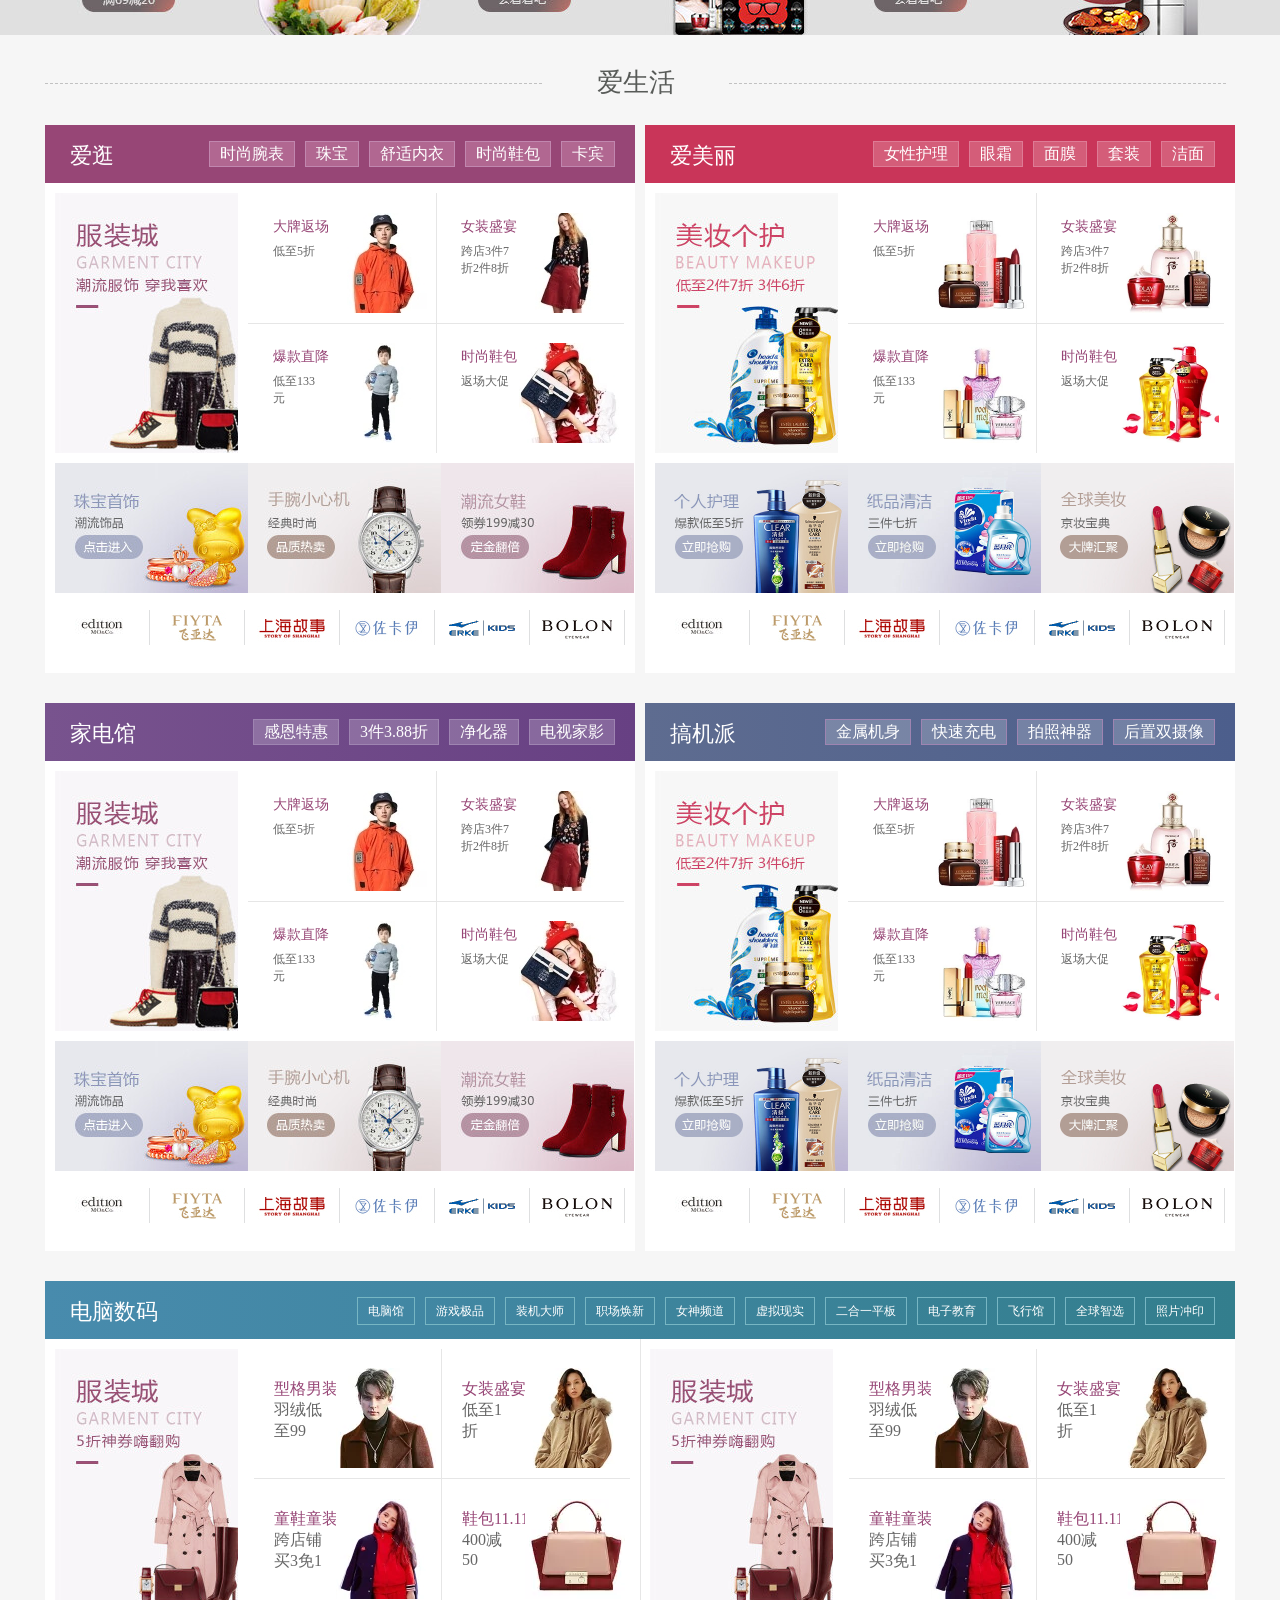
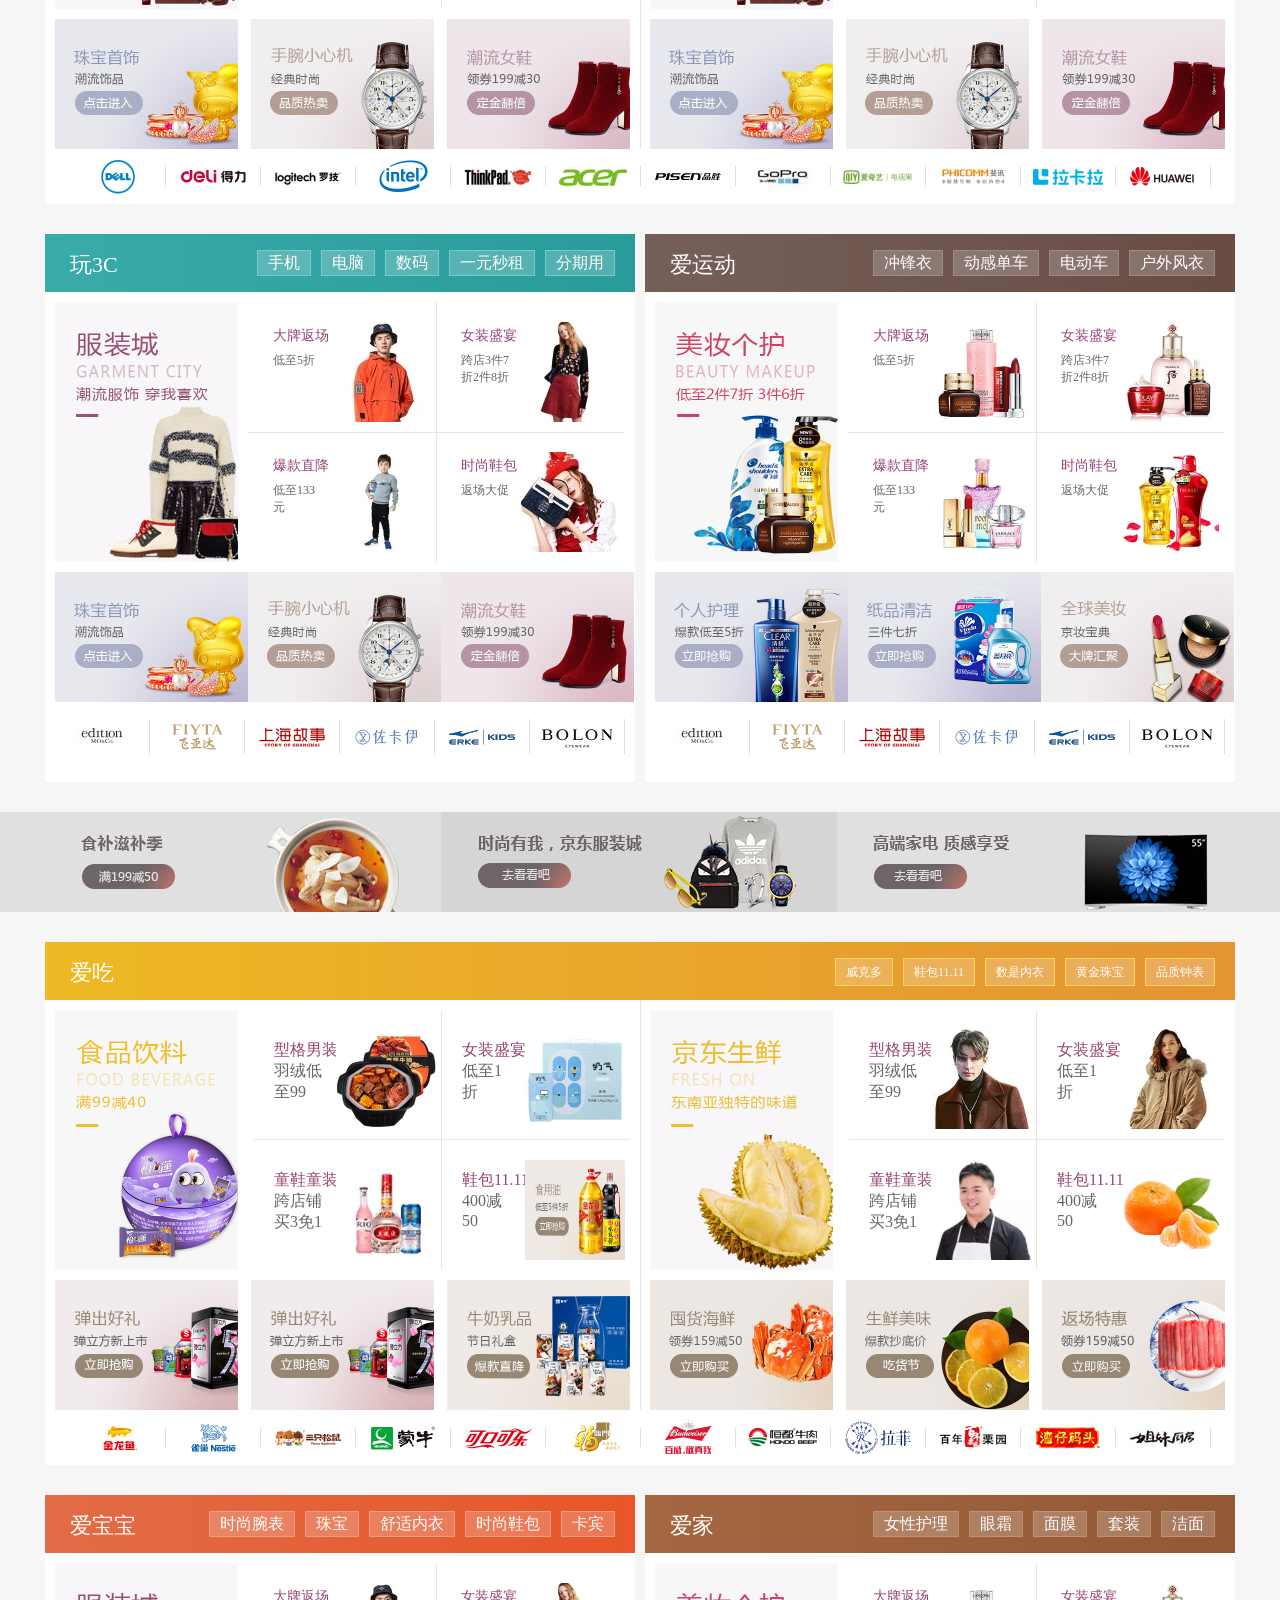
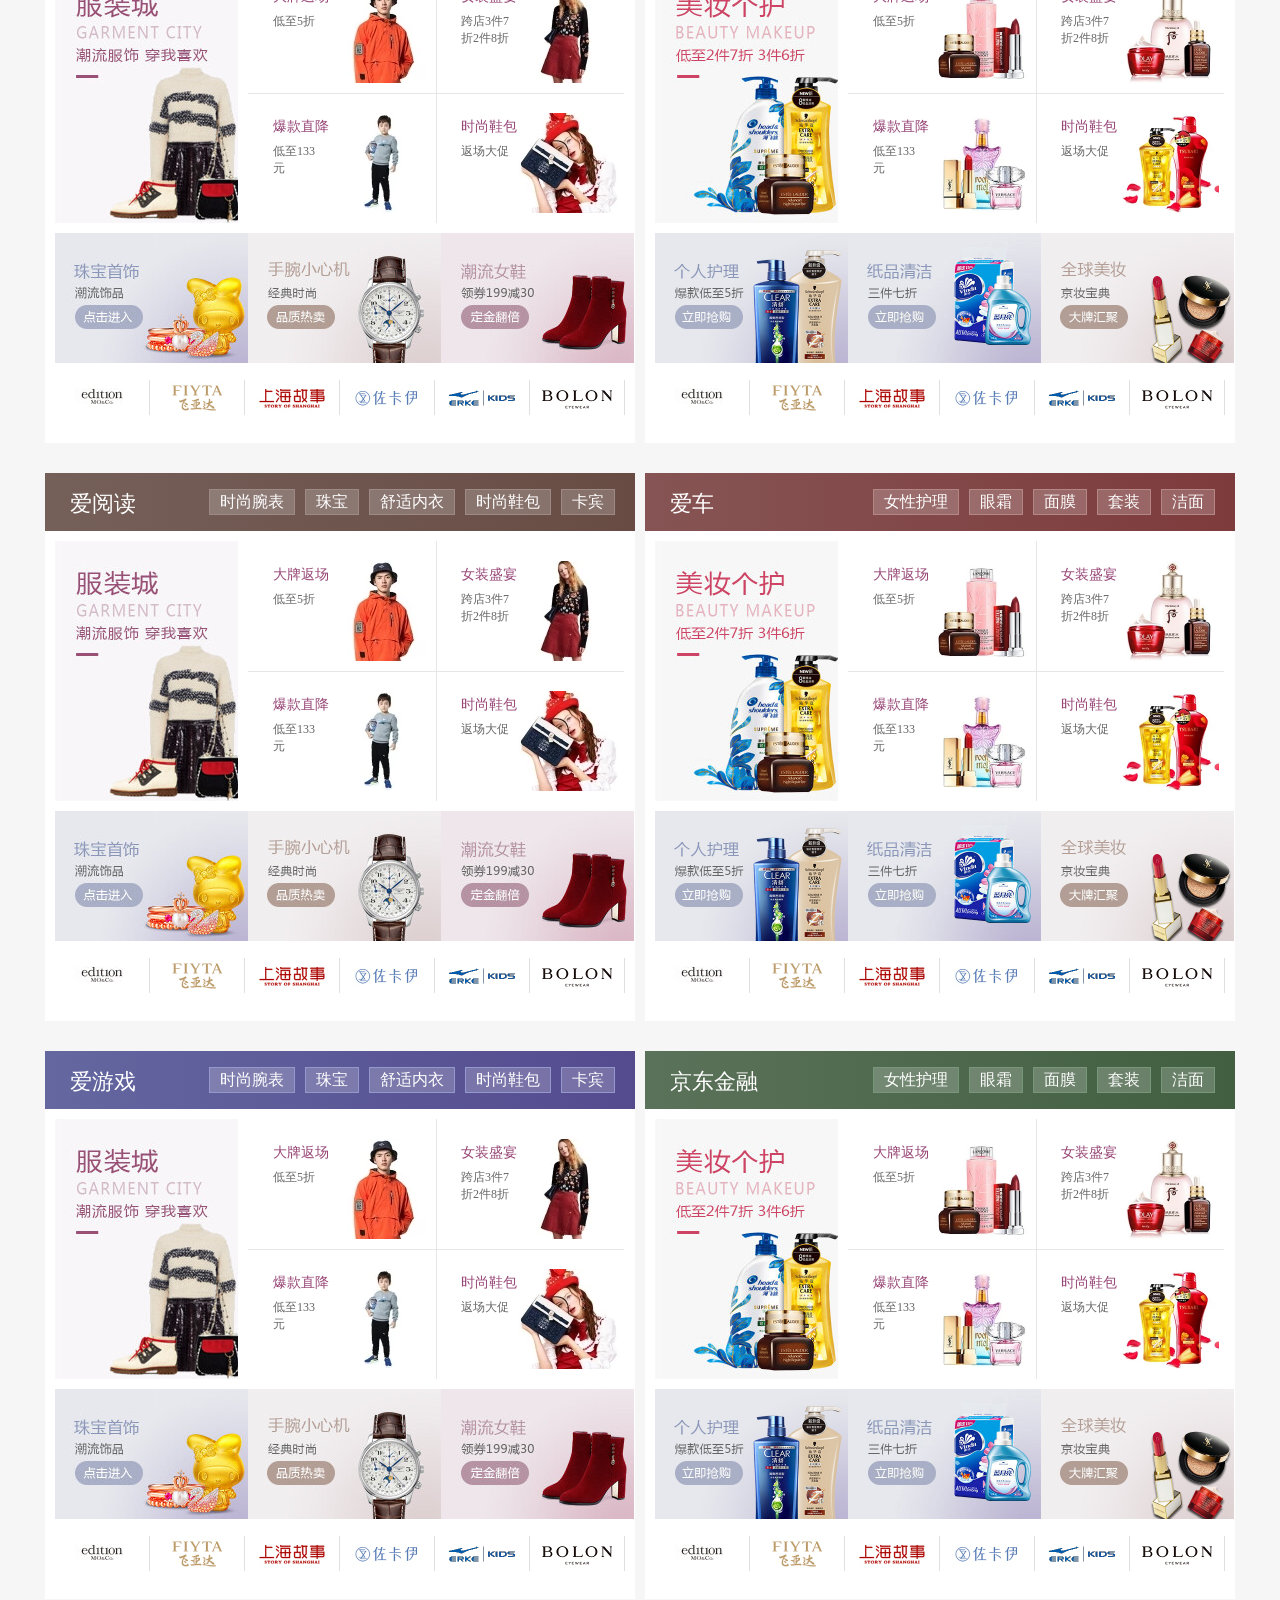
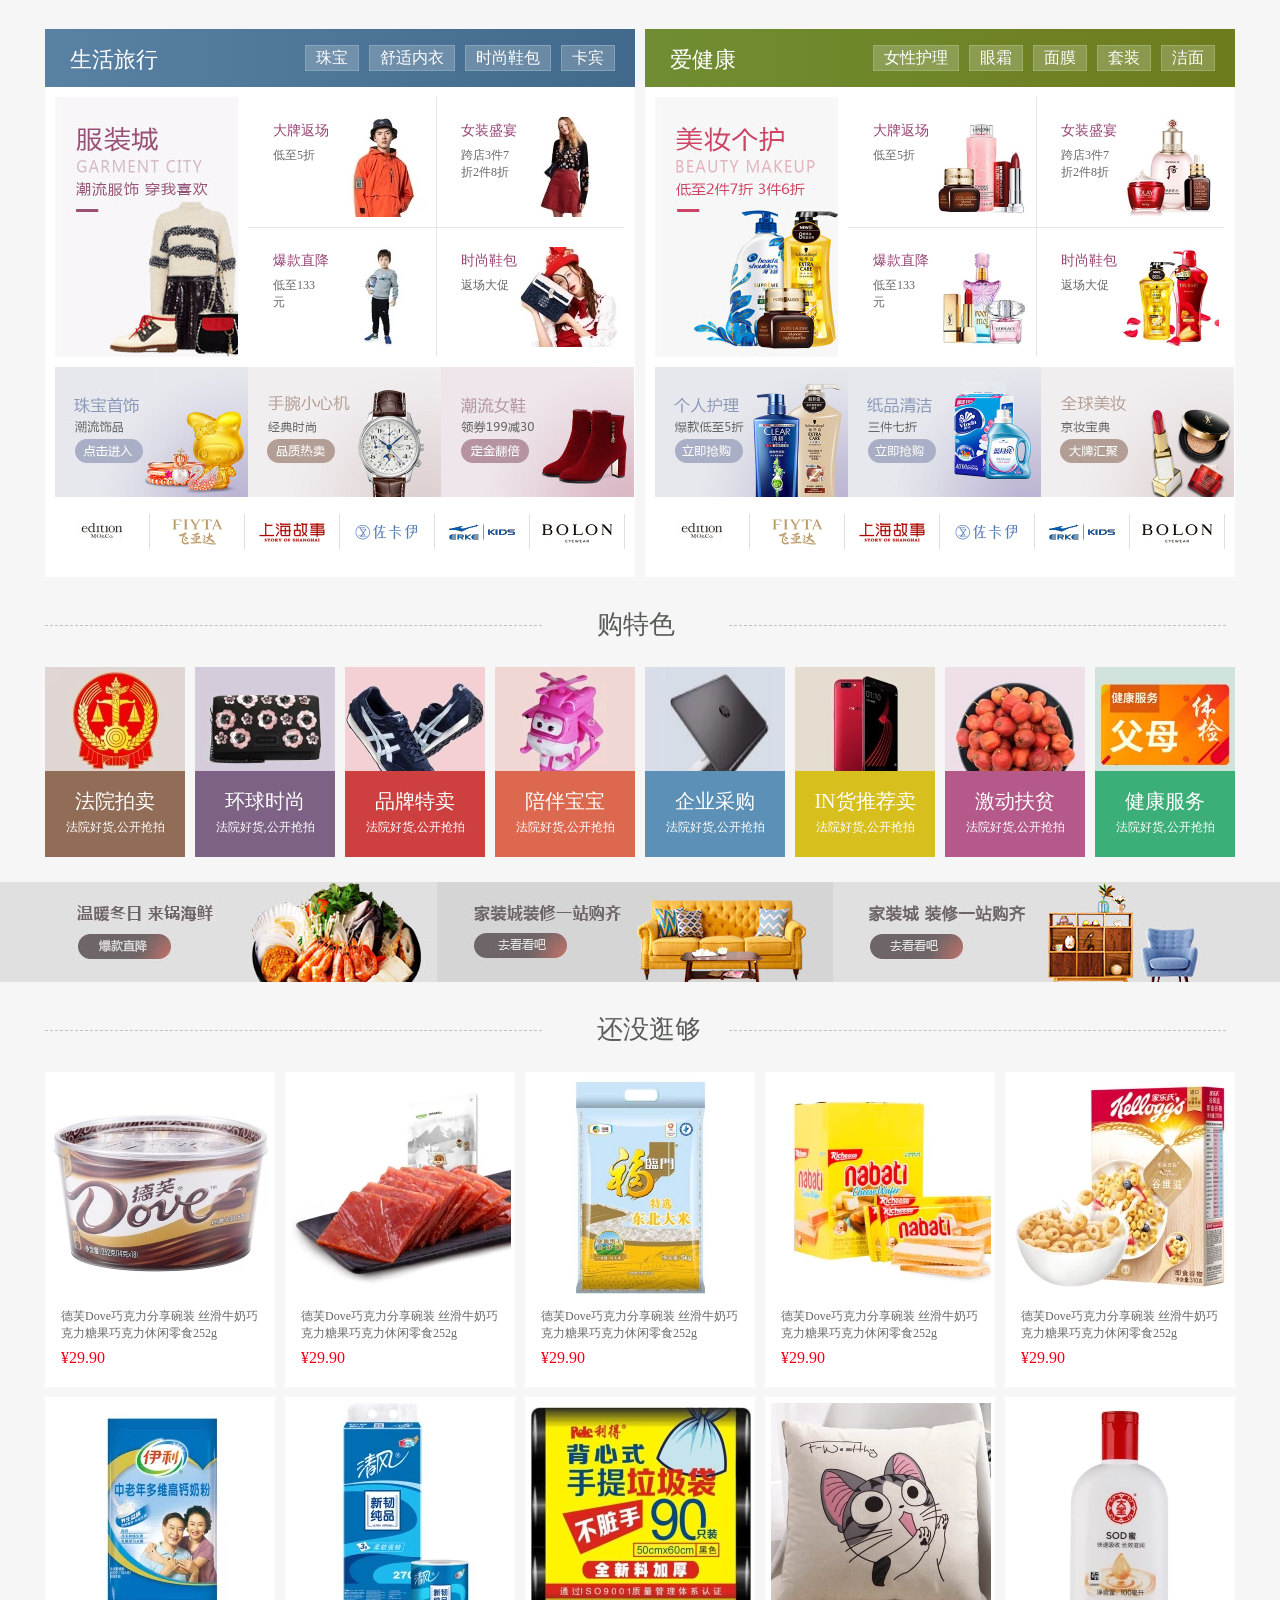
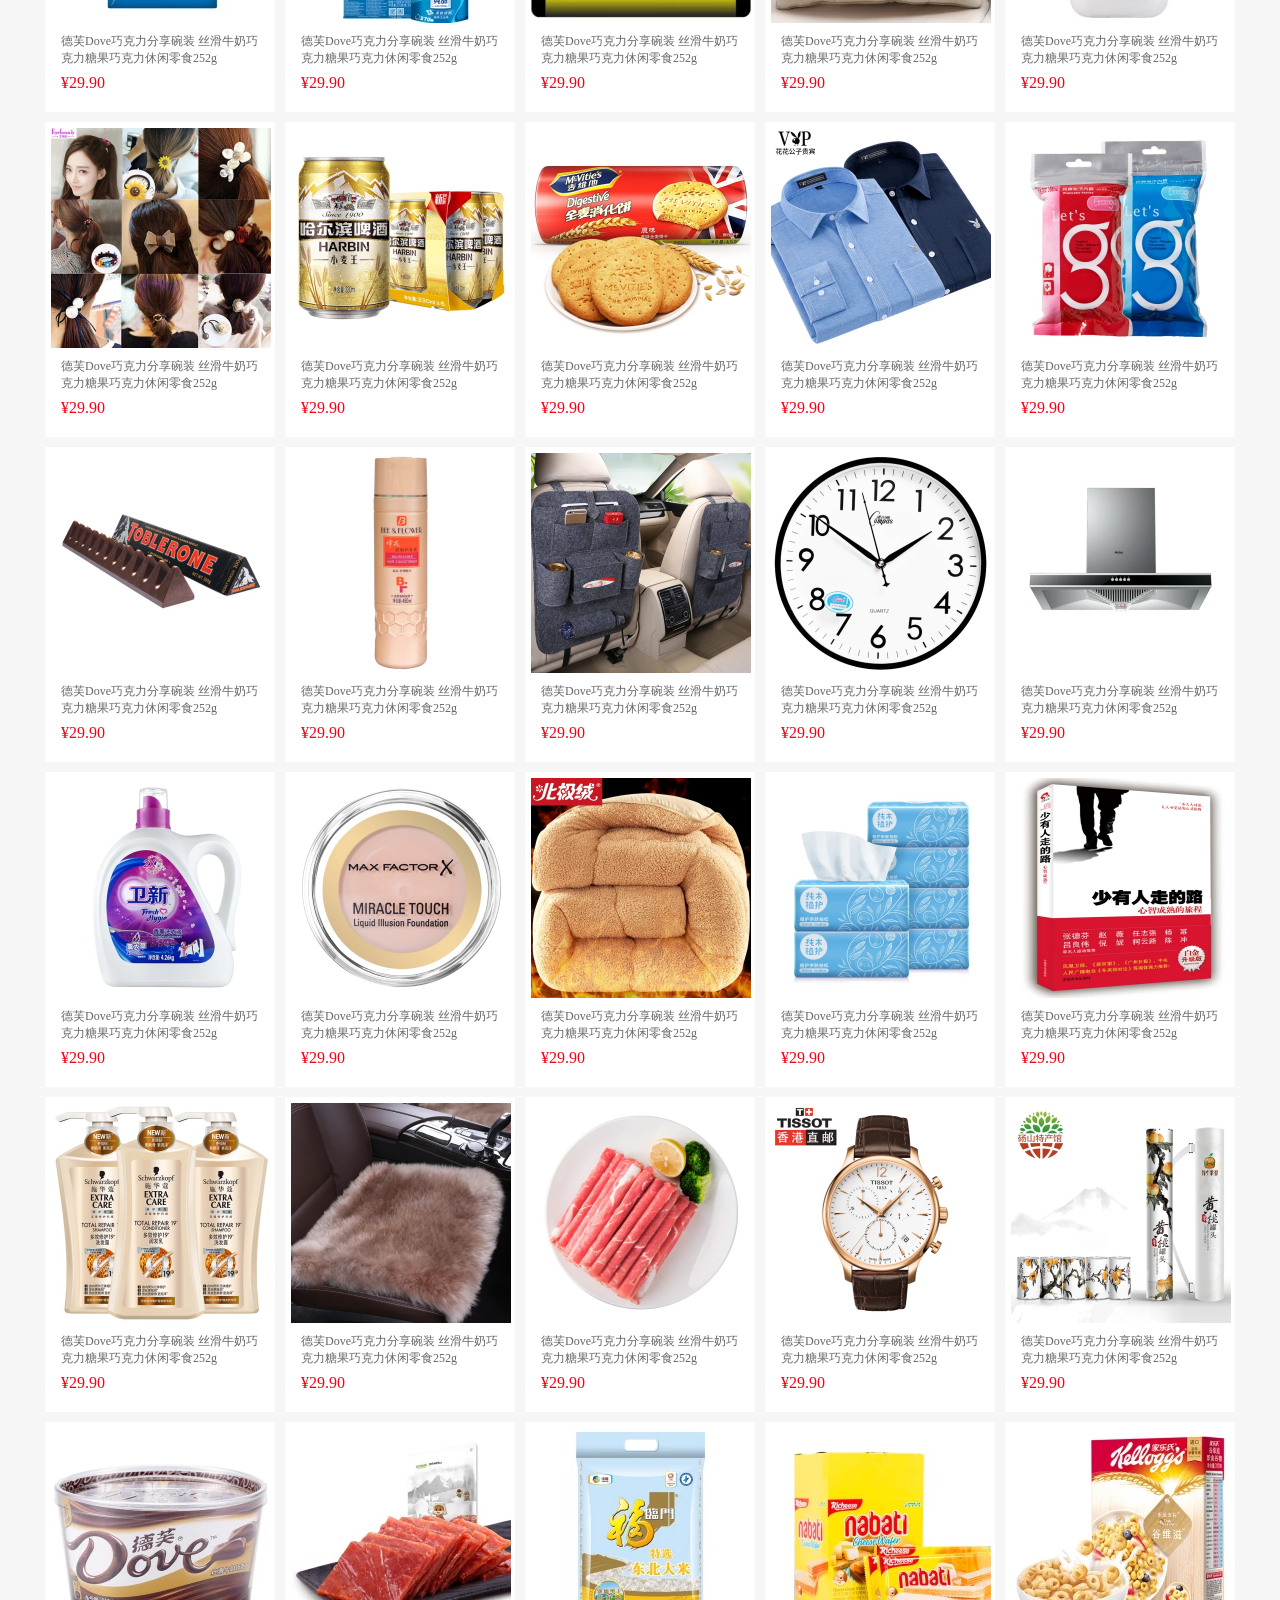
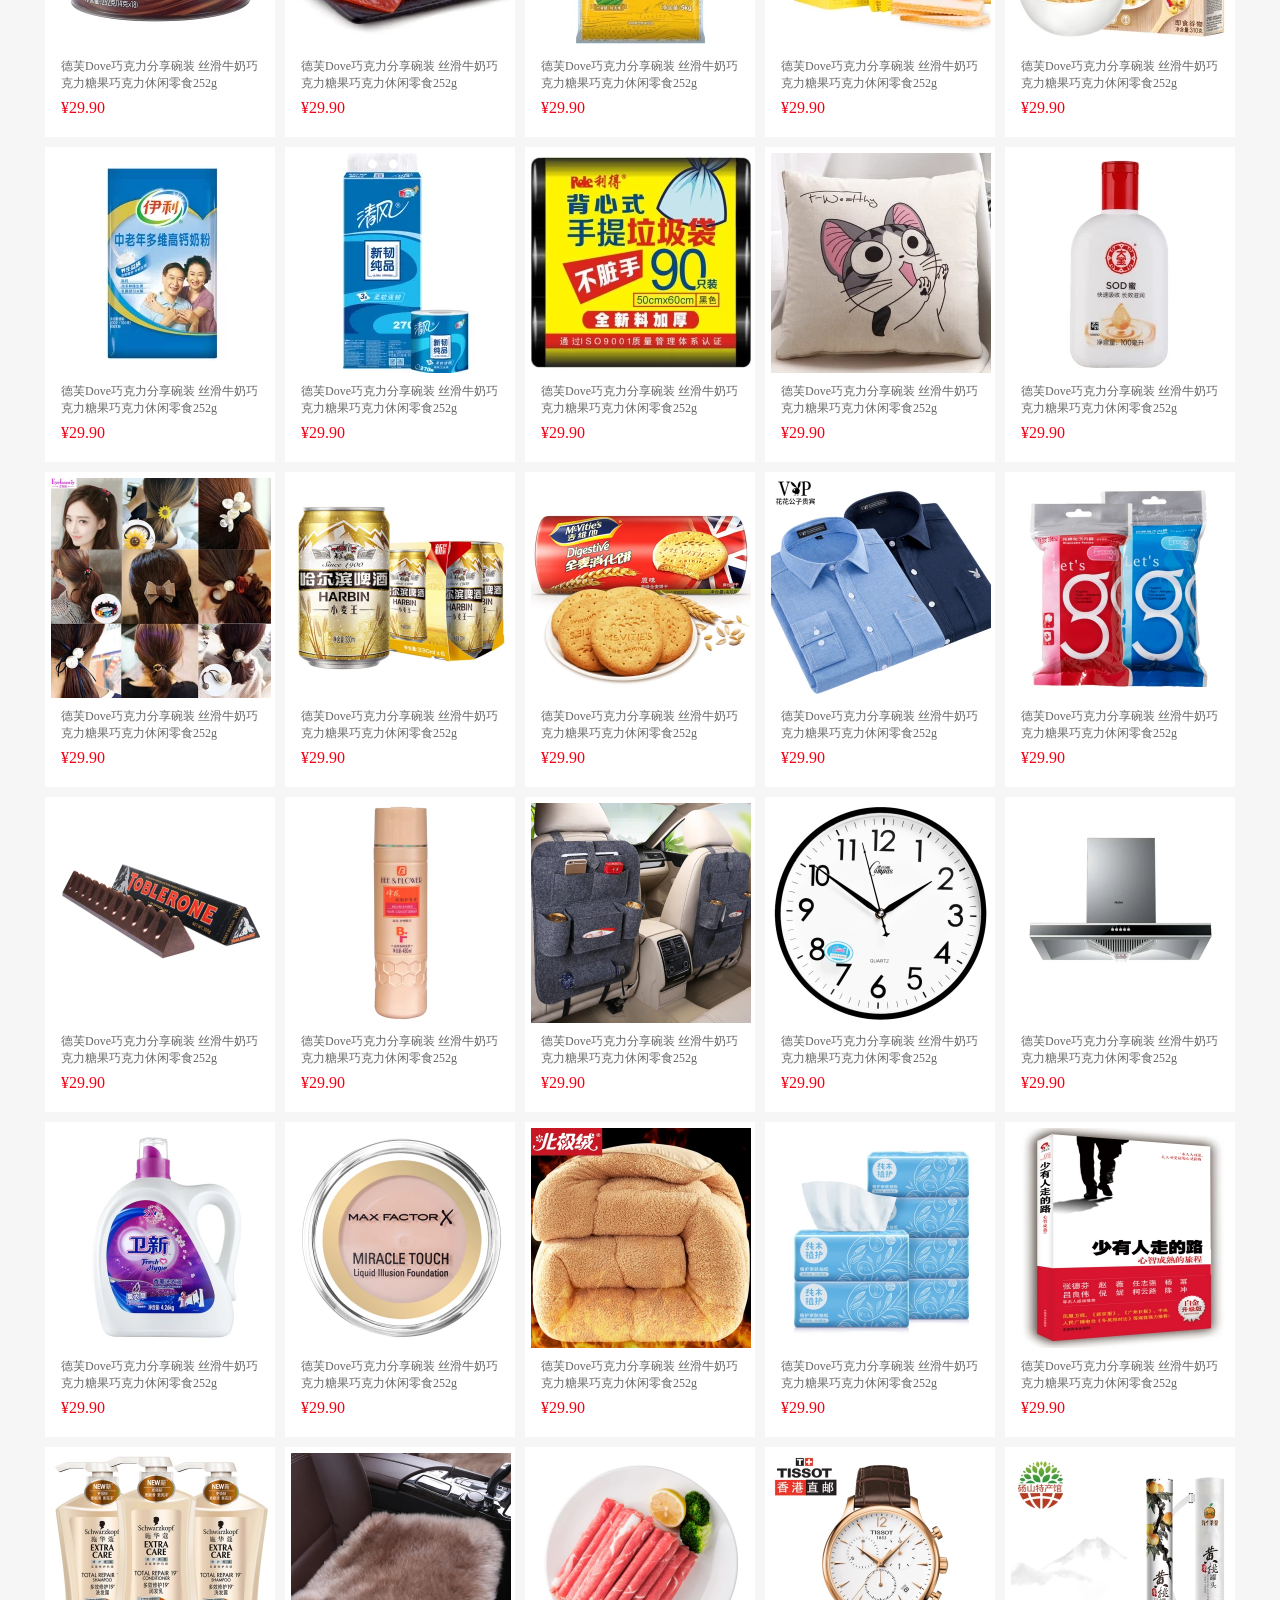
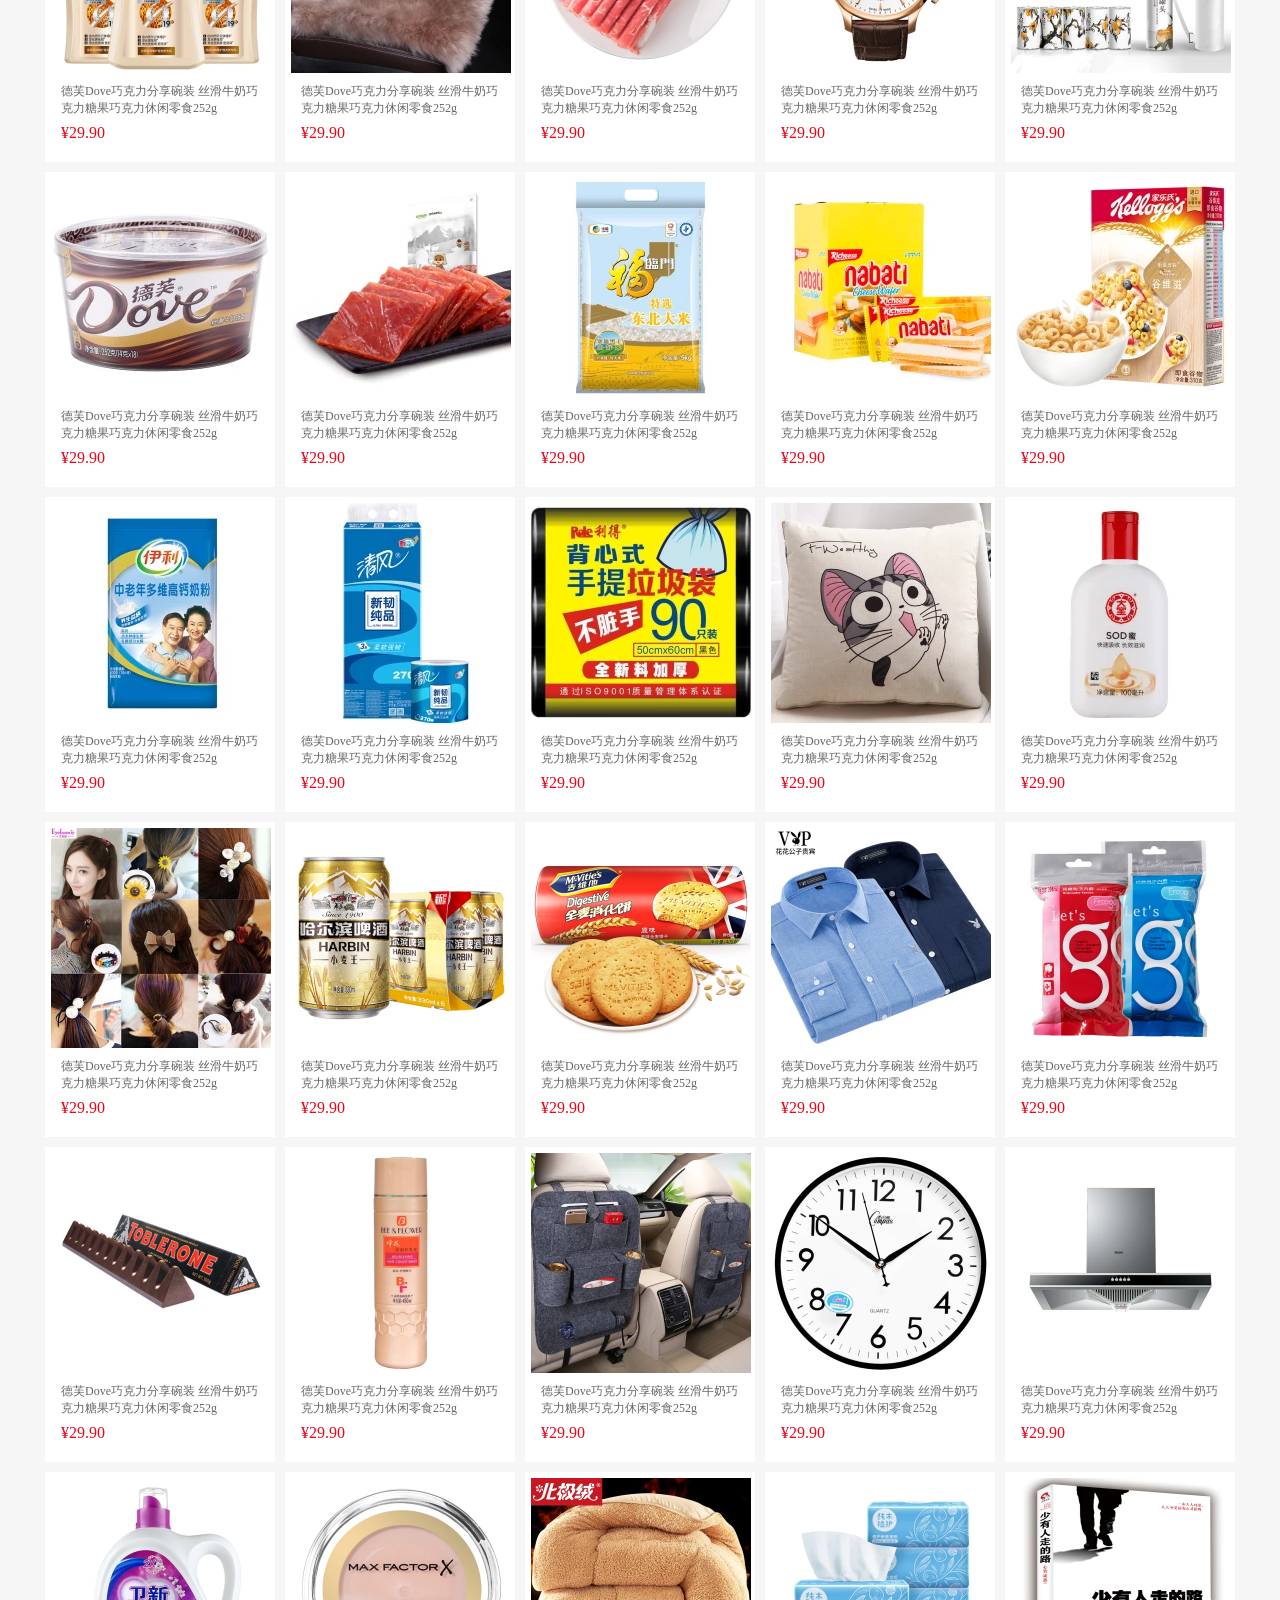
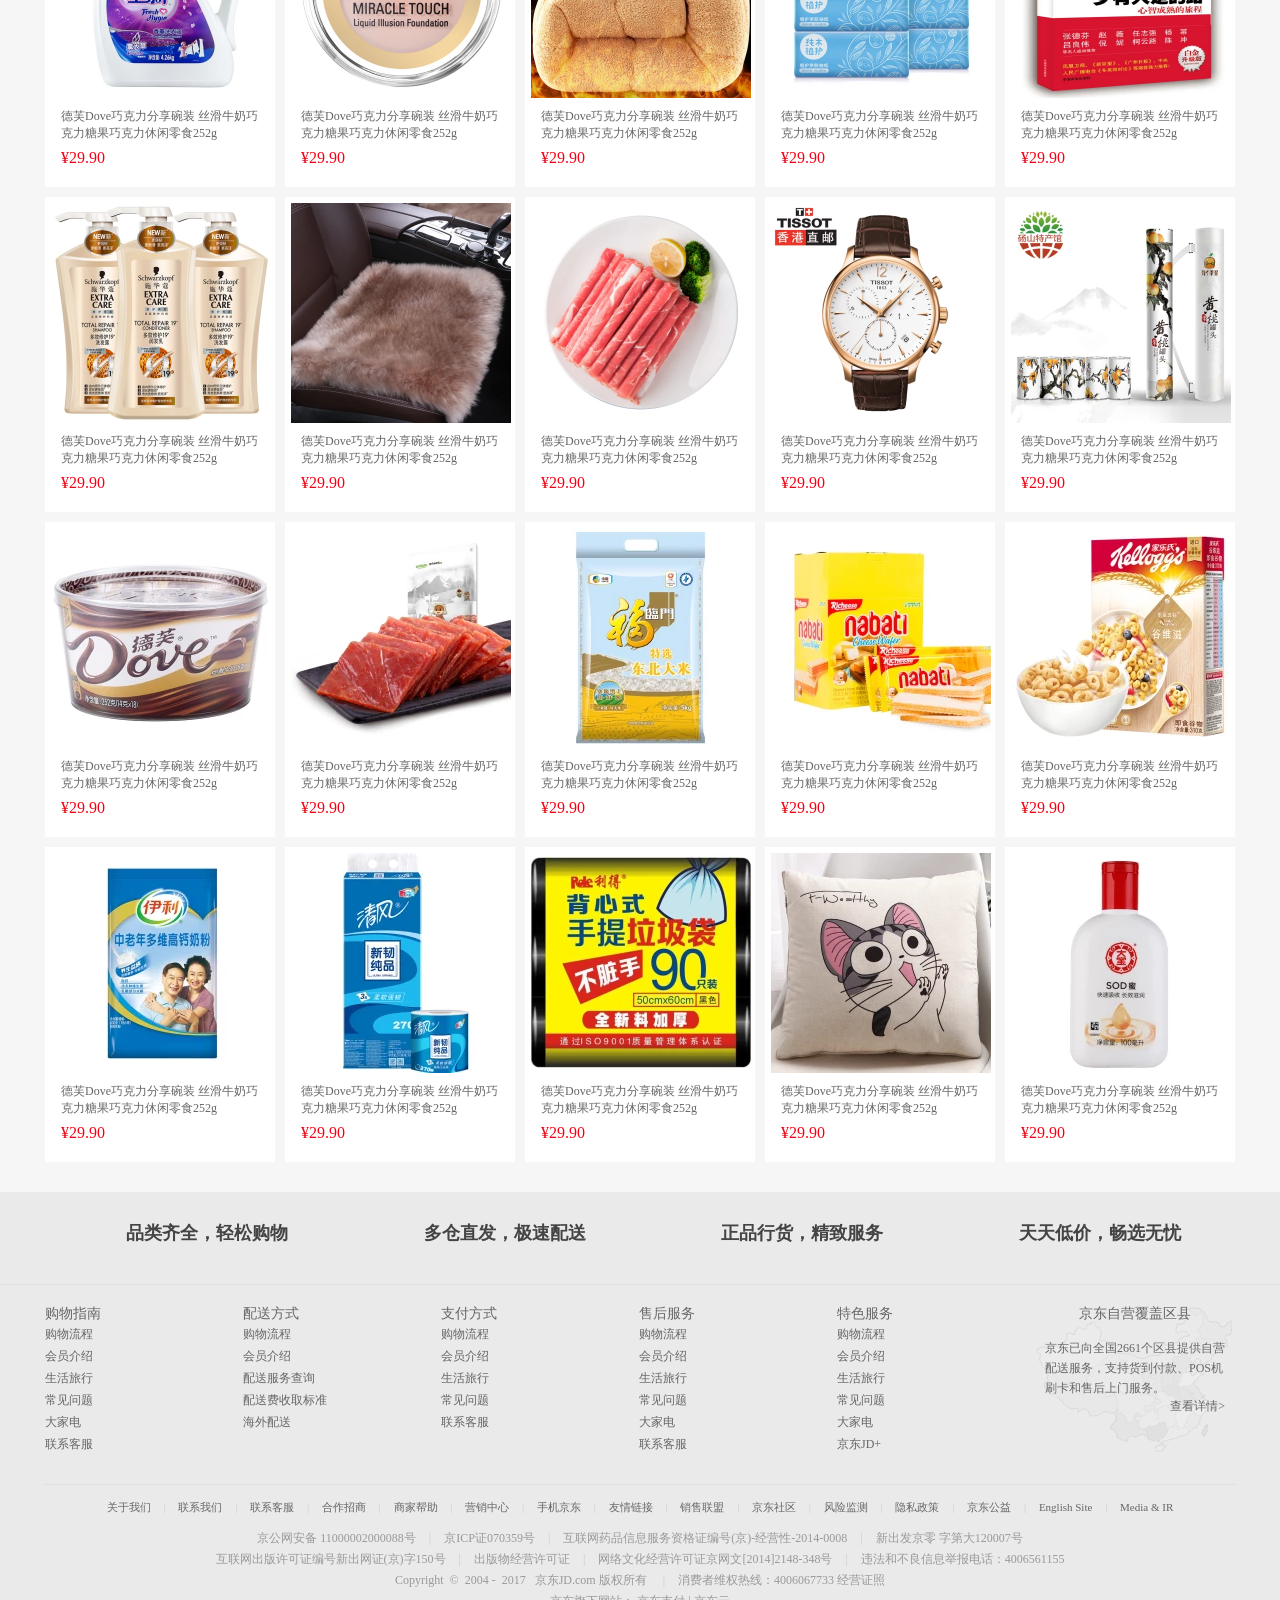
==== commit ad60016c: "addsix" ====
--- a/index.html
+++ b/index.html
@@ -154,198 +154,780 @@
 							<div class="blz1bottom">
 								<ul class="blz1bottom1">
 									<li>
-										<a href="">电视<i class="iconfont icon-xiangyou"></i></a>
-									</li>
-									<li>
-										<a href="">空调<i class="iconfont icon-xiangyou"></i></a>
-									</li>
-									<li>
-										<a href="">洗衣机<i class="iconfont icon-xiangyou"></i></a>
-									</li>
-									<li>
-										<a href="">冰箱<i class="iconfont icon-xiangyou"></i></a>
-									</li>
-									<li>
-										<a href="">厨卫大电<i class="iconfont icon-xiangyou"></i></a>
-									</li>
-									<li>
-										<a href="">厨房小电<i class="iconfont icon-xiangyou"></i></a>
-									</li>
-									<li>
-										<a href="">生活电器<i class="iconfont icon-xiangyou"></i></a>
-									</li>
-									<li>
-										<a href="">个护健康<i class="iconfont icon-xiangyou"></i></a>
-									</li>
-									<li>
-										<a href="">家庭影音<i class="iconfont icon-xiangyou"></i></a>
-									</li>
-									<li>
-										<a href="">进口电器<i class="iconfont icon-xiangyou"></i></a>
-									</li>
-								</ul>
-								<ul class="blz1bottom2">
-									<li>
-										<a href="">曲面电视</a>
-										<a href="">曲面电视</a>
-										<a href="">曲面电视</a>
-										<a href="">曲面电视</a>
-										<a href="">曲面电视</a>
-										<a href="">曲面电视</a>
-										<a href="">曲面电视</a>
-										<a href="">曲面电视</a>
-										<a href="">曲面电视</a>
-									</li>
-									<li>
-										<a href="">壁挂式空调</a>
-										<a href="">壁挂式空调</a>
-										<a href="">壁挂式空调</a>
-										<a href="">壁挂式空调</a>
-										<a href="">壁挂式空调</a>
-										<a href="">壁挂式空调</a>
-									</li>
-									<li>
-										<a href="">滚筒洗衣机</a>
-										<a href="">滚筒洗衣机</a>
-										<a href="">滚筒洗衣机</a>
-										<a href="">滚筒洗衣机</a>
-										<a href="">滚筒洗衣机</a>
-										<a href="">滚筒洗衣机</a>
-									</li>
-									<li>
-										<a href="">多门</a>
-										<a href="">多门</a>
-										<a href="">多门</a>
-										<a href="">多门</a>
-										<a href="">多门</a>
-										<a href="">多门</a>
-										<a href="">多门</a>
-									</li>
-									<li>
-										<a href="">油烟机</a>
-										<a href="">油烟机</a>
-										<a href="">油烟机</a>
-										<a href="">油烟机</a>
-										<a href="">油烟机</a>
-										<a href="">油烟机</a>
-										<a href="">油烟机</a>
-										<a href="">油烟机</a>
-										<a href="">油烟机</a>
-									</li>
-									<li>
-										<a href="">电饭煲</a>
-										<a href="">电饭煲</a>
-										<a href="">电饭煲</a>
-										<a href="">电饭煲</a>
-										<a href="">电饭煲</a>
-										<a href="">电饭煲</a>
-										<a href="">电饭煲</a>
-										<a href="">电饭煲</a>
-										<a href="">电饭煲</a>
-										<a href="">电饭煲</a>
-										<a href="">电饭煲</a>
-										<a href="">电饭煲</a>
-										<a href="">电饭煲</a>
-										<a href="">电饭煲</a>
-										<a href="">电饭煲</a>
-										<a href="">电饭煲</a>
-										<a href="">电饭煲</a>
-										<a href="">电饭煲</a>
-										<a href="">电饭煲</a>
-										<a href="">电饭煲</a>
-										<a href="">电饭煲</a>
-										<a href="">电饭煲</a>
-										<a href="">电饭煲</a>
-									</li>
-									<li>
-										<a href="">取暖电器</a>
-										<a href="">取暖电器</a>
-										<a href="">取暖电器</a>
-										<a href="">取暖电器</a>
-										<a href="">取暖电器</a>
-										<a href="">取暖电器</a>
-										<a href="">取暖电器</a>
-										<a href="">取暖电器</a>
-										<a href="">取暖电器</a>
-										<a href="">取暖电器</a>
-										<a href="">取暖电器</a>
-										<a href="">取暖电器</a>
-										<a href="">取暖电器</a>
-										<a href="">取暖电器</a>
-										<a href="">取暖电器</a>
-										<a href="">取暖电器</a>
-										<a href="">取暖电器</a>
-										<a href="">取暖电器</a>
-										<a href="">取暖电器</a>
-									</li>
-									<li>
-										<a href="">剃须刀</a>
-										<a href="">剃须刀</a>
-										<a href="">剃须刀</a>
-										<a href="">剃须刀</a>
-										<a href="">剃须刀</a>
-										<a href="">剃须刀</a>
-										<a href="">剃须刀</a>
-										<a href="">剃须刀</a>
-										<a href="">剃须刀</a>
-										<a href="">剃须刀</a>
-										<a href="">剃须刀</a>
-										<a href="">剃须刀</a>
-										<a href="">剃须刀</a>
-										<a href="">剃须刀</a>
-									</li>
-									<li>
-										<a href="">家庭影院</a>
-										<a href="">家庭影院</a>
-										<a href="">家庭影院</a>
-										<a href="">家庭影院</a>
-										<a href="">家庭影院</a>
-										<a href="">家庭影院</a>
-									</li>
-									<li><a href="">进口电器</a></li>
+										<a class="bl_dianshi" href="">电视<i class="iconfont icon-xiangyou"></i></a>
+										<a href="">曲面电视</a>
+										<a href="">曲面电视</a>
+										<a href="">曲面电视</a>
+										<a href="">曲面电视</a>
+										<a href="">曲面电视</a>
+										<a href="">曲面电视</a>
+										<a href="">曲面电视</a>
+										<a href="">曲面电视</a>
+										<a href="">曲面电视</a>
+									</li>
+									<li>
+										<a class="bl_dianshi" href="">空调<i class="iconfont icon-xiangyou"></i></a>
+										<a href="">壁挂式空调</a>
+										<a href="">壁挂式空调</a>
+										<a href="">壁挂式空调</a>
+										<a href="">壁挂式空调</a>
+										<a href="">壁挂式空调</a>
+										<a href="">壁挂式空调</a>
+									</li>
+									<li>
+										<a class="bl_dianshi" href="">洗衣机<i class="iconfont icon-xiangyou"></i></a>
+										<a href="">滚筒洗衣机</a>
+										<a href="">滚筒洗衣机</a>
+										<a href="">滚筒洗衣机</a>
+										<a href="">滚筒洗衣机</a>
+										<a href="">滚筒洗衣机</a>
+										<a href="">滚筒洗衣机</a>
+									</li>
+									<li>
+										<a class="bl_dianshi" href="">冰箱<i class="iconfont icon-xiangyou"></i></a>
+										<a href="">多门</a>
+										<a href="">多门</a>
+										<a href="">多门</a>
+										<a href="">多门</a>
+										<a href="">多门</a>
+										<a href="">多门</a>
+										<a href="">多门</a>
+									</li>
+									<li>
+										<a class="bl_dianshi" href="">厨卫大电<i class="iconfont icon-xiangyou"></i></a>
+										<a href="">油烟机</a>
+										<a href="">油烟机</a>
+										<a href="">油烟机</a>
+										<a href="">油烟机</a>
+										<a href="">油烟机</a>
+										<a href="">油烟机</a>
+										<a href="">油烟机</a>
+										<a href="">油烟机</a>
+										<a href="">油烟机</a>
+									</li>
+									<li>
+										<a class="bl_dianshi" href="">厨房小电<i class="iconfont icon-xiangyou"></i></a>
+										<a href="">电饭煲</a>
+										<a href="">电饭煲</a>
+										<a href="">电饭煲</a>
+										<a href="">电饭煲</a>
+										<a href="">电饭煲</a>
+										<a href="">电饭煲</a>
+										<a href="">电饭煲</a>
+										<a href="">电饭煲</a>
+										<a href="">电饭煲</a>
+										<a href="">电饭煲</a>
+										<a href="">电饭煲</a>
+										<a href="">电饭煲</a>
+										<a href="">电饭煲</a>
+										<a href="">电饭煲</a>
+										<a href="">电饭煲</a>
+										<a href="">电饭煲</a>
+										<a href="">电饭煲</a>
+										<a href="">电饭煲</a>
+										<a href="">电饭煲</a>
+										<a href="">电饭煲</a>
+										<a href="">电饭煲</a>
+										<a href="">电饭煲</a>
+										<a href="">电饭煲</a>
+									</li>
+									<li>
+										<a class="bl_dianshi" href="">生活电器<i class="iconfont icon-xiangyou"></i></a>
+										<a href="">取暖电器</a>
+										<a href="">取暖电器</a>
+										<a href="">取暖电器</a>
+										<a href="">取暖电器</a>
+										<a href="">取暖电器</a>
+										<a href="">取暖电器</a>
+										<a href="">取暖电器</a>
+										<a href="">取暖电器</a>
+										<a href="">取暖电器</a>
+										<a href="">取暖电器</a>
+										<a href="">取暖电器</a>
+										<a href="">取暖电器</a>
+										<a href="">取暖电器</a>
+										<a href="">取暖电器</a>
+										<a href="">取暖电器</a>
+										<a href="">取暖电器</a>
+										<a href="">取暖电器</a>
+										<a href="">取暖电器</a>
+										<a href="">取暖电器</a>
+									</li>
+									<li>
+										<a class="bl_dianshi" href="">个护健康<i class="iconfont icon-xiangyou"></i></a>
+										<a href="">剃须刀</a>
+										<a href="">剃须刀</a>
+										<a href="">剃须刀</a>
+										<a href="">剃须刀</a>
+										<a href="">剃须刀</a>
+										<a href="">剃须刀</a>
+										<a href="">剃须刀</a>
+										<a href="">剃须刀</a>
+										<a href="">剃须刀</a>
+										<a href="">剃须刀</a>
+										<a href="">剃须刀</a>
+										<a href="">剃须刀</a>
+										<a href="">剃须刀</a>
+										<a href="">剃须刀</a>
+									</li>
+									<li>
+										<a class="bl_dianshi" href="">家庭影音<i class="iconfont icon-xiangyou"></i></a>
+										<a href="">家庭影院</a>
+										<a href="">家庭影院</a>
+										<a href="">家庭影院</a>
+										<a href="">家庭影院</a>
+										<a href="">家庭影院</a>
+										<a href="">家庭影院</a>
+									</li>
+									<li>
+										<a class="bl_dianshi" href="">进口电器<i class="iconfont icon-xiangyou"></i></a>
+										<a href="">进口电器</a>
+									</li>
 								</ul>
 							</div>
 						</div>
 						<div class="blz2">
 							<ul class="blz22">
-								<li><img src="img/jiayongdianqi/562f4971Na5379aba.jpg" alt=""></li>
-								<li><img src="img/jiayongdianqi/573c0ed1Nee530fec.jpg" alt=""></li>
-								<li><img src="img/jiayongdianqi/574c0755Nc8f19944.jpg" alt=""></li>
-								<li><img src="img/jiayongdianqi/57f9fa89N6ddb14fc.jpg" alt=""></li>
-								<li><img src="img/jiayongdianqi/59af558eNa2ab6ef1.jpg" alt=""></li>
-								<li><img src="img/jiayongdianqi/59f7d740Nad8a25b6.jpg" alt=""></li>
-								<li><img src="img/jiayongdianqi/5a202994N73ebb383.jpg" alt=""></li>
-								<li><img src="img/jiayongdianqi/5a2029e1N74bb8115.jpg" alt=""></li>
+								<li>
+									<a href=""><img src="img/jiayongdianqi/562f4971Na5379aba.jpg" alt=""></a>
+								</li>
+								<li>
+									<a href=""><img src="img/jiayongdianqi/573c0ed1Nee530fec.jpg" alt=""></a>
+								</li>
+								<li>
+									<a href=""><img src="img/jiayongdianqi/574c0755Nc8f19944.jpg" alt=""></a>
+								</li>
+								<li>
+									<a href=""><img src="img/jiayongdianqi/57f9fa89N6ddb14fc.jpg" alt=""></a>
+								</li>
+								<li>
+									<a href=""><img src="img/jiayongdianqi/59af558eNa2ab6ef1.jpg" alt=""></a>
+								</li>
+								<li>
+									<a href=""><img src="img/jiayongdianqi/59f7d740Nad8a25b6.jpg" alt=""></a>
+								</li>
+								<li>
+									<a href=""><img src="img/jiayongdianqi/5a202994N73ebb383.jpg" alt=""></a>
+								</li>
+								<li>
+									<a href=""><img src="img/jiayongdianqi/5a2029e1N74bb8115.jpg" alt=""></a>
+								</li>
 							</ul>
-							<ul class="blz22">
-								<li><img src="img/jiayongdianqi/5a240c98N16cb10c8.jpg" alt=""></li>
-								<li><img src="img/jiayongdianqi/59a3cb87N24ba9d84.jpg" alt=""></li>
+							<ul class="blz23">
+								<li>
+									<a href=""><img src="img/jiayongdianqi/5a240c98N16cb10c8.jpg" alt=""></a>
+								</li>
+								<li>
+									<a href=""><img src="img/jiayongdianqi/59a3cb87N24ba9d84.jpg" alt=""></a>
+								</li>
 							</ul>
 						</div>
 					</div>
 				</li>
-				<li>
+				<li class="banleft1">
 					<i>手机</i>
 					<span>/</span>
 					<i>运营商</i>
 					<span>/</span>
 					<i>数码</i>
+					<div class="banleft2 banleft3">
+						<div class="blz1">
+							<div class="blz1top">
+								<div class="blz11">
+									<a href="">家电馆<i class="iconfont icon-xiangyou"></i></a>
+								</div>
+								<div class="blz11">
+									<a href="">乡镇专卖店<i class="iconfont icon-xiangyou"></i></a>
+								</div>
+								<div class="blz11">
+									<a href="">家电服务<i class="iconfont icon-xiangyou"></i></a>
+								</div>
+								<div class="blz11">
+									<a href="">家电企业购<i class="iconfont icon-xiangyou"></i></a>
+								</div>
+								<div class="blz11">
+									<a href="">商用电器<i class="iconfont icon-xiangyou"></i></a>
+								</div>
+								<div class="blz11">
+									<a href="">高端家电<i class="iconfont icon-xiangyou"></i></a>
+								</div>
+							</div>
+							<div class="blz1bottom">
+								<ul class="blz1bottom1">
+									<li>
+										<a class="bl_dianshi" href="">电视<i class="iconfont icon-xiangyou"></i></a>
+										<a href="">曲面电视</a>
+										<a href="">曲面电视</a>
+										<a href="">曲面电视</a>
+										<a href="">曲面电视</a>
+										<a href="">曲面电视</a>
+										<a href="">曲面电视</a>
+										<a href="">曲面电视</a>
+										<a href="">曲面电视</a>
+										<a href="">曲面电视</a>
+									</li>
+									<li>
+										<a class="bl_dianshi" href="">空调<i class="iconfont icon-xiangyou"></i></a>
+										<a href="">壁挂式空调</a>
+										<a href="">壁挂式空调</a>
+										<a href="">壁挂式空调</a>
+										<a href="">壁挂式空调</a>
+										<a href="">壁挂式空调</a>
+										<a href="">壁挂式空调</a>
+									</li>
+									<li>
+										<a class="bl_dianshi" href="">洗衣机<i class="iconfont icon-xiangyou"></i></a>
+										<a href="">滚筒洗衣机</a>
+										<a href="">滚筒洗衣机</a>
+										<a href="">滚筒洗衣机</a>
+										<a href="">滚筒洗衣机</a>
+										<a href="">滚筒洗衣机</a>
+										<a href="">滚筒洗衣机</a>
+									</li>
+									<li>
+										<a class="bl_dianshi" href="">冰箱<i class="iconfont icon-xiangyou"></i></a>
+										<a href="">多门</a>
+										<a href="">多门</a>
+										<a href="">多门</a>
+										<a href="">多门</a>
+										<a href="">多门</a>
+										<a href="">多门</a>
+										<a href="">多门</a>
+									</li>
+									<li>
+										<a class="bl_dianshi" href="">厨卫大电<i class="iconfont icon-xiangyou"></i></a>
+										<a href="">油烟机</a>
+										<a href="">油烟机</a>
+										<a href="">油烟机</a>
+										<a href="">油烟机</a>
+										<a href="">油烟机</a>
+										<a href="">油烟机</a>
+										<a href="">油烟机</a>
+										<a href="">油烟机</a>
+										<a href="">油烟机</a>
+									</li>
+									<li>
+										<a class="bl_dianshi" href="">厨房小电<i class="iconfont icon-xiangyou"></i></a>
+										<a href="">电饭煲</a>
+										<a href="">电饭煲</a>
+										<a href="">电饭煲</a>
+										<a href="">电饭煲</a>
+										<a href="">电饭煲</a>
+										<a href="">电饭煲</a>
+										<a href="">电饭煲</a>
+										<a href="">电饭煲</a>
+										<a href="">电饭煲</a>
+										<a href="">电饭煲</a>
+										<a href="">电饭煲</a>
+										<a href="">电饭煲</a>
+										<a href="">电饭煲</a>
+										<a href="">电饭煲</a>
+										<a href="">电饭煲</a>
+										<a href="">电饭煲</a>
+										<a href="">电饭煲</a>
+										<a href="">电饭煲</a>
+										<a href="">电饭煲</a>
+										<a href="">电饭煲</a>
+										<a href="">电饭煲</a>
+										<a href="">电饭煲</a>
+										<a href="">电饭煲</a>
+									</li>
+									<li>
+										<a class="bl_dianshi" href="">生活电器<i class="iconfont icon-xiangyou"></i></a>
+										<a href="">取暖电器</a>
+										<a href="">取暖电器</a>
+										<a href="">取暖电器</a>
+										<a href="">取暖电器</a>
+										<a href="">取暖电器</a>
+										<a href="">取暖电器</a>
+										<a href="">取暖电器</a>
+										<a href="">取暖电器</a>
+										<a href="">取暖电器</a>
+										<a href="">取暖电器</a>
+										<a href="">取暖电器</a>
+										<a href="">取暖电器</a>
+										<a href="">取暖电器</a>
+										<a href="">取暖电器</a>
+										<a href="">取暖电器</a>
+										<a href="">取暖电器</a>
+										<a href="">取暖电器</a>
+										<a href="">取暖电器</a>
+										<a href="">取暖电器</a>
+									</li>
+									<li>
+										<a class="bl_dianshi" href="">个护健康<i class="iconfont icon-xiangyou"></i></a>
+										<a href="">剃须刀</a>
+										<a href="">剃须刀</a>
+										<a href="">剃须刀</a>
+										<a href="">剃须刀</a>
+										<a href="">剃须刀</a>
+										<a href="">剃须刀</a>
+										<a href="">剃须刀</a>
+										<a href="">剃须刀</a>
+										<a href="">剃须刀</a>
+										<a href="">剃须刀</a>
+										<a href="">剃须刀</a>
+										<a href="">剃须刀</a>
+										<a href="">剃须刀</a>
+										<a href="">剃须刀</a>
+									</li>
+									<li>
+										<a class="bl_dianshi" href="">家庭影音<i class="iconfont icon-xiangyou"></i></a>
+										<a href="">家庭影院</a>
+										<a href="">家庭影院</a>
+										<a href="">家庭影院</a>
+										<a href="">家庭影院</a>
+										<a href="">家庭影院</a>
+										<a href="">家庭影院</a>
+									</li>
+									<li>
+										<a class="bl_dianshi" href="">进口电器<i class="iconfont icon-xiangyou"></i></a>
+										<a href="">进口电器</a>
+									</li>
+								</ul>
+							</div>
+						</div>
+						<div class="blz2">
+							<ul class="blz22">
+								<li>
+									<a href=""><img src="img/jiayongdianqi/562f4971Na5379aba.jpg" alt=""></a>
+								</li>
+								<li>
+									<a href=""><img src="img/jiayongdianqi/573c0ed1Nee530fec.jpg" alt=""></a>
+								</li>
+								<li>
+									<a href=""><img src="img/jiayongdianqi/574c0755Nc8f19944.jpg" alt=""></a>
+								</li>
+								<li>
+									<a href=""><img src="img/jiayongdianqi/57f9fa89N6ddb14fc.jpg" alt=""></a>
+								</li>
+								<li>
+									<a href=""><img src="img/jiayongdianqi/59af558eNa2ab6ef1.jpg" alt=""></a>
+								</li>
+								<li>
+									<a href=""><img src="img/jiayongdianqi/59f7d740Nad8a25b6.jpg" alt=""></a>
+								</li>
+								<li>
+									<a href=""><img src="img/jiayongdianqi/5a202994N73ebb383.jpg" alt=""></a>
+								</li>
+								<li>
+									<a href=""><img src="img/jiayongdianqi/5a2029e1N74bb8115.jpg" alt=""></a>
+								</li>
+							</ul>
+							<ul class="blz23">
+								<li>
+									<a href=""><img src="img/jiayongdianqi/5a240c98N16cb10c8.jpg" alt=""></a>
+								</li>
+								<li>
+									<a href=""><img src="img/jiayongdianqi/59a3cb87N24ba9d84.jpg" alt=""></a>
+								</li>
+							</ul>
+						</div>
+					</div>
 				</li>
-				<li>
+				<li class="banleft1">
 					<i>电脑</i>
 					<span>/</span>
 					<i>办公</i>
+					<div class="banleft2 banleft4">
+						<div class="blz1">
+							<div class="blz1top">
+								<div class="blz11">
+									<a href="">家电馆<i class="iconfont icon-xiangyou"></i></a>
+								</div>
+								<div class="blz11">
+									<a href="">乡镇专卖店<i class="iconfont icon-xiangyou"></i></a>
+								</div>
+								<div class="blz11">
+									<a href="">家电服务<i class="iconfont icon-xiangyou"></i></a>
+								</div>
+								<div class="blz11">
+									<a href="">家电企业购<i class="iconfont icon-xiangyou"></i></a>
+								</div>
+								<div class="blz11">
+									<a href="">商用电器<i class="iconfont icon-xiangyou"></i></a>
+								</div>
+								<div class="blz11">
+									<a href="">高端家电<i class="iconfont icon-xiangyou"></i></a>
+								</div>
+							</div>
+							<div class="blz1bottom">
+								<ul class="blz1bottom1">
+									<li>
+										<a class="bl_dianshi" href="">电视<i class="iconfont icon-xiangyou"></i></a>
+										<a href="">曲面电视</a>
+										<a href="">曲面电视</a>
+										<a href="">曲面电视</a>
+										<a href="">曲面电视</a>
+										<a href="">曲面电视</a>
+										<a href="">曲面电视</a>
+										<a href="">曲面电视</a>
+										<a href="">曲面电视</a>
+										<a href="">曲面电视</a>
+									</li>
+									<li>
+										<a class="bl_dianshi" href="">空调<i class="iconfont icon-xiangyou"></i></a>
+										<a href="">壁挂式空调</a>
+										<a href="">壁挂式空调</a>
+										<a href="">壁挂式空调</a>
+										<a href="">壁挂式空调</a>
+										<a href="">壁挂式空调</a>
+										<a href="">壁挂式空调</a>
+									</li>
+									<li>
+										<a class="bl_dianshi" href="">洗衣机<i class="iconfont icon-xiangyou"></i></a>
+										<a href="">滚筒洗衣机</a>
+										<a href="">滚筒洗衣机</a>
+										<a href="">滚筒洗衣机</a>
+										<a href="">滚筒洗衣机</a>
+										<a href="">滚筒洗衣机</a>
+										<a href="">滚筒洗衣机</a>
+									</li>
+									<li>
+										<a class="bl_dianshi" href="">冰箱<i class="iconfont icon-xiangyou"></i></a>
+										<a href="">多门</a>
+										<a href="">多门</a>
+										<a href="">多门</a>
+										<a href="">多门</a>
+										<a href="">多门</a>
+										<a href="">多门</a>
+										<a href="">多门</a>
+									</li>
+									<li>
+										<a class="bl_dianshi" href="">厨卫大电<i class="iconfont icon-xiangyou"></i></a>
+										<a href="">油烟机</a>
+										<a href="">油烟机</a>
+										<a href="">油烟机</a>
+										<a href="">油烟机</a>
+										<a href="">油烟机</a>
+										<a href="">油烟机</a>
+										<a href="">油烟机</a>
+										<a href="">油烟机</a>
+										<a href="">油烟机</a>
+									</li>
+									<li>
+										<a class="bl_dianshi" href="">厨房小电<i class="iconfont icon-xiangyou"></i></a>
+										<a href="">电饭煲</a>
+										<a href="">电饭煲</a>
+										<a href="">电饭煲</a>
+										<a href="">电饭煲</a>
+										<a href="">电饭煲</a>
+										<a href="">电饭煲</a>
+										<a href="">电饭煲</a>
+										<a href="">电饭煲</a>
+										<a href="">电饭煲</a>
+										<a href="">电饭煲</a>
+										<a href="">电饭煲</a>
+										<a href="">电饭煲</a>
+										<a href="">电饭煲</a>
+										<a href="">电饭煲</a>
+										<a href="">电饭煲</a>
+										<a href="">电饭煲</a>
+										<a href="">电饭煲</a>
+										<a href="">电饭煲</a>
+										<a href="">电饭煲</a>
+										<a href="">电饭煲</a>
+										<a href="">电饭煲</a>
+										<a href="">电饭煲</a>
+										<a href="">电饭煲</a>
+									</li>
+									<li>
+										<a class="bl_dianshi" href="">生活电器<i class="iconfont icon-xiangyou"></i></a>
+										<a href="">取暖电器</a>
+										<a href="">取暖电器</a>
+										<a href="">取暖电器</a>
+										<a href="">取暖电器</a>
+										<a href="">取暖电器</a>
+										<a href="">取暖电器</a>
+										<a href="">取暖电器</a>
+										<a href="">取暖电器</a>
+										<a href="">取暖电器</a>
+										<a href="">取暖电器</a>
+										<a href="">取暖电器</a>
+										<a href="">取暖电器</a>
+										<a href="">取暖电器</a>
+										<a href="">取暖电器</a>
+										<a href="">取暖电器</a>
+										<a href="">取暖电器</a>
+										<a href="">取暖电器</a>
+										<a href="">取暖电器</a>
+										<a href="">取暖电器</a>
+									</li>
+									<li>
+										<a class="bl_dianshi" href="">个护健康<i class="iconfont icon-xiangyou"></i></a>
+										<a href="">剃须刀</a>
+										<a href="">剃须刀</a>
+										<a href="">剃须刀</a>
+										<a href="">剃须刀</a>
+										<a href="">剃须刀</a>
+										<a href="">剃须刀</a>
+										<a href="">剃须刀</a>
+										<a href="">剃须刀</a>
+										<a href="">剃须刀</a>
+										<a href="">剃须刀</a>
+										<a href="">剃须刀</a>
+										<a href="">剃须刀</a>
+										<a href="">剃须刀</a>
+										<a href="">剃须刀</a>
+									</li>
+									<li>
+										<a class="bl_dianshi" href="">家庭影音<i class="iconfont icon-xiangyou"></i></a>
+										<a href="">家庭影院</a>
+										<a href="">家庭影院</a>
+										<a href="">家庭影院</a>
+										<a href="">家庭影院</a>
+										<a href="">家庭影院</a>
+										<a href="">家庭影院</a>
+									</li>
+									<li>
+										<a class="bl_dianshi" href="">进口电器<i class="iconfont icon-xiangyou"></i></a>
+										<a href="">进口电器</a>
+									</li>
+								</ul>
+							</div>
+						</div>
+						<div class="blz2">
+							<ul class="blz22">
+								<li>
+									<a href=""><img src="img/jiayongdianqi/562f4971Na5379aba.jpg" alt=""></a>
+								</li>
+								<li>
+									<a href=""><img src="img/jiayongdianqi/573c0ed1Nee530fec.jpg" alt=""></a>
+								</li>
+								<li>
+									<a href=""><img src="img/jiayongdianqi/574c0755Nc8f19944.jpg" alt=""></a>
+								</li>
+								<li>
+									<a href=""><img src="img/jiayongdianqi/57f9fa89N6ddb14fc.jpg" alt=""></a>
+								</li>
+								<li>
+									<a href=""><img src="img/jiayongdianqi/59af558eNa2ab6ef1.jpg" alt=""></a>
+								</li>
+								<li>
+									<a href=""><img src="img/jiayongdianqi/59f7d740Nad8a25b6.jpg" alt=""></a>
+								</li>
+								<li>
+									<a href=""><img src="img/jiayongdianqi/5a202994N73ebb383.jpg" alt=""></a>
+								</li>
+								<li>
+									<a href=""><img src="img/jiayongdianqi/5a2029e1N74bb8115.jpg" alt=""></a>
+								</li>
+							</ul>
+							<ul class="blz23">
+								<li>
+									<a href=""><img src="img/jiayongdianqi/5a240c98N16cb10c8.jpg" alt=""></a>
+								</li>
+								<li>
+									<a href=""><img src="img/jiayongdianqi/59a3cb87N24ba9d84.jpg" alt=""></a>
+								</li>
+							</ul>
+						</div>
+					</div>
 				</li>
-				<li>
+				<li class="banleft1"> 
 					<i>家居</i>
 					<span>/</span>
 					<i>家具</i>
 					<span>/</span>
 					<i>家装</i>
 					<span>/</span>
-					<i>厨具</i>
+					<i>厨具</i> 
+					<div class="banleft2 banleft5">
+						<div class="blz1">
+							<div class="blz1top">
+								<div class="blz11">
+									<a href="">家电馆<i class="iconfont icon-xiangyou"></i></a>
+								</div>
+								<div class="blz11">
+									<a href="">乡镇专卖店<i class="iconfont icon-xiangyou"></i></a>
+								</div>
+								<div class="blz11">
+									<a href="">家电服务<i class="iconfont icon-xiangyou"></i></a>
+								</div>
+								<div class="blz11">
+									<a href="">家电企业购<i class="iconfont icon-xiangyou"></i></a>
+								</div>
+								<div class="blz11">
+									<a href="">商用电器<i class="iconfont icon-xiangyou"></i></a>
+								</div>
+								<div class="blz11">
+									<a href="">高端家电<i class="iconfont icon-xiangyou"></i></a>
+								</div>
+							</div>
+							<div class="blz1bottom">
+								<ul class="blz1bottom1">
+									<li>
+										<a class="bl_dianshi" href="">电视<i class="iconfont icon-xiangyou"></i></a>
+										<a href="">曲面电视</a>
+										<a href="">曲面电视</a>
+										<a href="">曲面电视</a>
+										<a href="">曲面电视</a>
+										<a href="">曲面电视</a>
+										<a href="">曲面电视</a>
+										<a href="">曲面电视</a>
+										<a href="">曲面电视</a>
+										<a href="">曲面电视</a>
+									</li>
+									<li>
+										<a class="bl_dianshi" href="">空调<i class="iconfont icon-xiangyou"></i></a>
+										<a href="">壁挂式空调</a>
+										<a href="">壁挂式空调</a>
+										<a href="">壁挂式空调</a>
+										<a href="">壁挂式空调</a>
+										<a href="">壁挂式空调</a>
+										<a href="">壁挂式空调</a>
+									</li>
+									<li>
+										<a class="bl_dianshi" href="">洗衣机<i class="iconfont icon-xiangyou"></i></a>
+										<a href="">滚筒洗衣机</a>
+										<a href="">滚筒洗衣机</a>
+										<a href="">滚筒洗衣机</a>
+										<a href="">滚筒洗衣机</a>
+										<a href="">滚筒洗衣机</a>
+										<a href="">滚筒洗衣机</a>
+									</li>
+									<li>
+										<a class="bl_dianshi" href="">冰箱<i class="iconfont icon-xiangyou"></i></a>
+										<a href="">多门</a>
+										<a href="">多门</a>
+										<a href="">多门</a>
+										<a href="">多门</a>
+										<a href="">多门</a>
+										<a href="">多门</a>
+										<a href="">多门</a>
+									</li>
+									<li>
+										<a class="bl_dianshi" href="">厨卫大电<i class="iconfont icon-xiangyou"></i></a>
+										<a href="">油烟机</a>
+										<a href="">油烟机</a>
+										<a href="">油烟机</a>
+										<a href="">油烟机</a>
+										<a href="">油烟机</a>
+										<a href="">油烟机</a>
+										<a href="">油烟机</a>
+										<a href="">油烟机</a>
+										<a href="">油烟机</a>
+									</li>
+									<li>
+										<a class="bl_dianshi" href="">厨房小电<i class="iconfont icon-xiangyou"></i></a>
+										<a href="">电饭煲</a>
+										<a href="">电饭煲</a>
+										<a href="">电饭煲</a>
+										<a href="">电饭煲</a>
+										<a href="">电饭煲</a>
+										<a href="">电饭煲</a>
+										<a href="">电饭煲</a>
+										<a href="">电饭煲</a>
+										<a href="">电饭煲</a>
+										<a href="">电饭煲</a>
+										<a href="">电饭煲</a>
+										<a href="">电饭煲</a>
+										<a href="">电饭煲</a>
+										<a href="">电饭煲</a>
+										<a href="">电饭煲</a>
+										<a href="">电饭煲</a>
+										<a href="">电饭煲</a>
+										<a href="">电饭煲</a>
+										<a href="">电饭煲</a>
+										<a href="">电饭煲</a>
+										<a href="">电饭煲</a>
+										<a href="">电饭煲</a>
+										<a href="">电饭煲</a>
+									</li>
+									<li>
+										<a class="bl_dianshi" href="">生活电器<i class="iconfont icon-xiangyou"></i></a>
+										<a href="">取暖电器</a>
+										<a href="">取暖电器</a>
+										<a href="">取暖电器</a>
+										<a href="">取暖电器</a>
+										<a href="">取暖电器</a>
+										<a href="">取暖电器</a>
+										<a href="">取暖电器</a>
+										<a href="">取暖电器</a>
+										<a href="">取暖电器</a>
+										<a href="">取暖电器</a>
+										<a href="">取暖电器</a>
+										<a href="">取暖电器</a>
+										<a href="">取暖电器</a>
+										<a href="">取暖电器</a>
+										<a href="">取暖电器</a>
+										<a href="">取暖电器</a>
+										<a href="">取暖电器</a>
+										<a href="">取暖电器</a>
+										<a href="">取暖电器</a>
+									</li>
+									<li>
+										<a class="bl_dianshi" href="">个护健康<i class="iconfont icon-xiangyou"></i></a>
+										<a href="">剃须刀</a>
+										<a href="">剃须刀</a>
+										<a href="">剃须刀</a>
+										<a href="">剃须刀</a>
+										<a href="">剃须刀</a>
+										<a href="">剃须刀</a>
+										<a href="">剃须刀</a>
+										<a href="">剃须刀</a>
+										<a href="">剃须刀</a>
+										<a href="">剃须刀</a>
+										<a href="">剃须刀</a>
+										<a href="">剃须刀</a>
+										<a href="">剃须刀</a>
+										<a href="">剃须刀</a>
+									</li>
+									<li>
+										<a class="bl_dianshi" href="">家庭影音<i class="iconfont icon-xiangyou"></i></a>
+										<a href="">家庭影院</a>
+										<a href="">家庭影院</a>
+										<a href="">家庭影院</a>
+										<a href="">家庭影院</a>
+										<a href="">家庭影院</a>
+										<a href="">家庭影院</a>
+									</li>
+									<li>
+										<a class="bl_dianshi" href="">进口电器<i class="iconfont icon-xiangyou"></i></a>
+										<a href="">进口电器</a>
+									</li>
+								</ul>
+							</div>
+						</div>
+						<div class="blz2">
+							<ul class="blz22">
+								<li>
+									<a href=""><img src="img/jiayongdianqi/562f4971Na5379aba.jpg" alt=""></a>
+								</li>
+								<li>
+									<a href=""><img src="img/jiayongdianqi/573c0ed1Nee530fec.jpg" alt=""></a>
+								</li>
+								<li>
+									<a href=""><img src="img/jiayongdianqi/574c0755Nc8f19944.jpg" alt=""></a>
+								</li>
+								<li>
+									<a href=""><img src="img/jiayongdianqi/57f9fa89N6ddb14fc.jpg" alt=""></a>
+								</li>
+								<li>
+									<a href=""><img src="img/jiayongdianqi/59af558eNa2ab6ef1.jpg" alt=""></a>
+								</li>
+								<li>
+									<a href=""><img src="img/jiayongdianqi/59f7d740Nad8a25b6.jpg" alt=""></a>
+								</li>
+								<li>
+									<a href=""><img src="img/jiayongdianqi/5a202994N73ebb383.jpg" alt=""></a>
+								</li>
+								<li>
+									<a href=""><img src="img/jiayongdianqi/5a2029e1N74bb8115.jpg" alt=""></a>
+								</li>
+							</ul>
+							<ul class="blz23">
+								<li>
+									<a href=""><img src="img/jiayongdianqi/5a240c98N16cb10c8.jpg" alt=""></a>
+								</li>
+								<li>
+									<a href=""><img src="img/jiayongdianqi/59a3cb87N24ba9d84.jpg" alt=""></a>
+								</li>
+							</ul>
+						</div>
+					</div>
 				</li>
-				<li>
+				<li class="banleft1">
 					<i>男装</i>
 					<span>/</span>
 					<i>女装</i>
@@ -353,13 +935,401 @@
 					<i>童装</i>
 					<span>/</span>
 					<i>内衣</i>
+					<div class="banleft2 banleft6">
+						<div class="blz1">
+							<div class="blz1top">
+								<div class="blz11">
+									<a href="">家电馆<i class="iconfont icon-xiangyou"></i></a>
+								</div>
+								<div class="blz11">
+									<a href="">乡镇专卖店<i class="iconfont icon-xiangyou"></i></a>
+								</div>
+								<div class="blz11">
+									<a href="">家电服务<i class="iconfont icon-xiangyou"></i></a>
+								</div>
+								<div class="blz11">
+									<a href="">家电企业购<i class="iconfont icon-xiangyou"></i></a>
+								</div>
+								<div class="blz11">
+									<a href="">商用电器<i class="iconfont icon-xiangyou"></i></a>
+								</div>
+								<div class="blz11">
+									<a href="">高端家电<i class="iconfont icon-xiangyou"></i></a>
+								</div>
+							</div>
+							<div class="blz1bottom">
+								<ul class="blz1bottom1">
+									<li>
+										<a class="bl_dianshi" href="">电视<i class="iconfont icon-xiangyou"></i></a>
+										<a href="">曲面电视</a>
+										<a href="">曲面电视</a>
+										<a href="">曲面电视</a>
+										<a href="">曲面电视</a>
+										<a href="">曲面电视</a>
+										<a href="">曲面电视</a>
+										<a href="">曲面电视</a>
+										<a href="">曲面电视</a>
+										<a href="">曲面电视</a>
+									</li>
+									<li>
+										<a class="bl_dianshi" href="">空调<i class="iconfont icon-xiangyou"></i></a>
+										<a href="">壁挂式空调</a>
+										<a href="">壁挂式空调</a>
+										<a href="">壁挂式空调</a>
+										<a href="">壁挂式空调</a>
+										<a href="">壁挂式空调</a>
+										<a href="">壁挂式空调</a>
+									</li>
+									<li>
+										<a class="bl_dianshi" href="">洗衣机<i class="iconfont icon-xiangyou"></i></a>
+										<a href="">滚筒洗衣机</a>
+										<a href="">滚筒洗衣机</a>
+										<a href="">滚筒洗衣机</a>
+										<a href="">滚筒洗衣机</a>
+										<a href="">滚筒洗衣机</a>
+										<a href="">滚筒洗衣机</a>
+									</li>
+									<li>
+										<a class="bl_dianshi" href="">冰箱<i class="iconfont icon-xiangyou"></i></a>
+										<a href="">多门</a>
+										<a href="">多门</a>
+										<a href="">多门</a>
+										<a href="">多门</a>
+										<a href="">多门</a>
+										<a href="">多门</a>
+										<a href="">多门</a>
+									</li>
+									<li>
+										<a class="bl_dianshi" href="">厨卫大电<i class="iconfont icon-xiangyou"></i></a>
+										<a href="">油烟机</a>
+										<a href="">油烟机</a>
+										<a href="">油烟机</a>
+										<a href="">油烟机</a>
+										<a href="">油烟机</a>
+										<a href="">油烟机</a>
+										<a href="">油烟机</a>
+										<a href="">油烟机</a>
+										<a href="">油烟机</a>
+									</li>
+									<li>
+										<a class="bl_dianshi" href="">厨房小电<i class="iconfont icon-xiangyou"></i></a>
+										<a href="">电饭煲</a>
+										<a href="">电饭煲</a>
+										<a href="">电饭煲</a>
+										<a href="">电饭煲</a>
+										<a href="">电饭煲</a>
+										<a href="">电饭煲</a>
+										<a href="">电饭煲</a>
+										<a href="">电饭煲</a>
+										<a href="">电饭煲</a>
+										<a href="">电饭煲</a>
+										<a href="">电饭煲</a>
+										<a href="">电饭煲</a>
+										<a href="">电饭煲</a>
+										<a href="">电饭煲</a>
+										<a href="">电饭煲</a>
+										<a href="">电饭煲</a>
+										<a href="">电饭煲</a>
+										<a href="">电饭煲</a>
+										<a href="">电饭煲</a>
+										<a href="">电饭煲</a>
+										<a href="">电饭煲</a>
+										<a href="">电饭煲</a>
+										<a href="">电饭煲</a>
+									</li>
+									<li>
+										<a class="bl_dianshi" href="">生活电器<i class="iconfont icon-xiangyou"></i></a>
+										<a href="">取暖电器</a>
+										<a href="">取暖电器</a>
+										<a href="">取暖电器</a>
+										<a href="">取暖电器</a>
+										<a href="">取暖电器</a>
+										<a href="">取暖电器</a>
+										<a href="">取暖电器</a>
+										<a href="">取暖电器</a>
+										<a href="">取暖电器</a>
+										<a href="">取暖电器</a>
+										<a href="">取暖电器</a>
+										<a href="">取暖电器</a>
+										<a href="">取暖电器</a>
+										<a href="">取暖电器</a>
+										<a href="">取暖电器</a>
+										<a href="">取暖电器</a>
+										<a href="">取暖电器</a>
+										<a href="">取暖电器</a>
+										<a href="">取暖电器</a>
+									</li>
+									<li>
+										<a class="bl_dianshi" href="">个护健康<i class="iconfont icon-xiangyou"></i></a>
+										<a href="">剃须刀</a>
+										<a href="">剃须刀</a>
+										<a href="">剃须刀</a>
+										<a href="">剃须刀</a>
+										<a href="">剃须刀</a>
+										<a href="">剃须刀</a>
+										<a href="">剃须刀</a>
+										<a href="">剃须刀</a>
+										<a href="">剃须刀</a>
+										<a href="">剃须刀</a>
+										<a href="">剃须刀</a>
+										<a href="">剃须刀</a>
+										<a href="">剃须刀</a>
+										<a href="">剃须刀</a>
+									</li>
+									<li>
+										<a class="bl_dianshi" href="">家庭影音<i class="iconfont icon-xiangyou"></i></a>
+										<a href="">家庭影院</a>
+										<a href="">家庭影院</a>
+										<a href="">家庭影院</a>
+										<a href="">家庭影院</a>
+										<a href="">家庭影院</a>
+										<a href="">家庭影院</a>
+									</li>
+									<li>
+										<a class="bl_dianshi" href="">进口电器<i class="iconfont icon-xiangyou"></i></a>
+										<a href="">进口电器</a>
+									</li>
+								</ul>
+							</div>
+						</div>
+						<div class="blz2">
+							<ul class="blz22">
+								<li>
+									<a href=""><img src="img/jiayongdianqi/562f4971Na5379aba.jpg" alt=""></a>
+								</li>
+								<li>
+									<a href=""><img src="img/jiayongdianqi/573c0ed1Nee530fec.jpg" alt=""></a>
+								</li>
+								<li>
+									<a href=""><img src="img/jiayongdianqi/574c0755Nc8f19944.jpg" alt=""></a>
+								</li>
+								<li>
+									<a href=""><img src="img/jiayongdianqi/57f9fa89N6ddb14fc.jpg" alt=""></a>
+								</li>
+								<li>
+									<a href=""><img src="img/jiayongdianqi/59af558eNa2ab6ef1.jpg" alt=""></a>
+								</li>
+								<li>
+									<a href=""><img src="img/jiayongdianqi/59f7d740Nad8a25b6.jpg" alt=""></a>
+								</li>
+								<li>
+									<a href=""><img src="img/jiayongdianqi/5a202994N73ebb383.jpg" alt=""></a>
+								</li>
+								<li>
+									<a href=""><img src="img/jiayongdianqi/5a2029e1N74bb8115.jpg" alt=""></a>
+								</li>
+							</ul>
+							<ul class="blz23">
+								<li>
+									<a href=""><img src="img/jiayongdianqi/5a240c98N16cb10c8.jpg" alt=""></a>
+								</li>
+								<li>
+									<a href=""><img src="img/jiayongdianqi/59a3cb87N24ba9d84.jpg" alt=""></a>
+								</li>
+							</ul>
+						</div>
+					</div>
 				</li>
-				<li>
+				<li class="banleft1">
 					<i>美妆个护</i>
 					<span>/</span>
 					<i>宠物</i>
+					<div class="banleft2 banleft7">
+						<div class="blz1">
+							<div class="blz1top">
+								<div class="blz11">
+									<a href="">家电馆<i class="iconfont icon-xiangyou"></i></a>
+								</div>
+								<div class="blz11">
+									<a href="">乡镇专卖店<i class="iconfont icon-xiangyou"></i></a>
+								</div>
+								<div class="blz11">
+									<a href="">家电服务<i class="iconfont icon-xiangyou"></i></a>
+								</div>
+								<div class="blz11">
+									<a href="">家电企业购<i class="iconfont icon-xiangyou"></i></a>
+								</div>
+								<div class="blz11">
+									<a href="">商用电器<i class="iconfont icon-xiangyou"></i></a>
+								</div>
+								<div class="blz11">
+									<a href="">高端家电<i class="iconfont icon-xiangyou"></i></a>
+								</div>
+							</div>
+							<div class="blz1bottom">
+								<ul class="blz1bottom1">
+									<li>
+										<a class="bl_dianshi" href="">电视<i class="iconfont icon-xiangyou"></i></a>
+										<a href="">曲面电视</a>
+										<a href="">曲面电视</a>
+										<a href="">曲面电视</a>
+										<a href="">曲面电视</a>
+										<a href="">曲面电视</a>
+										<a href="">曲面电视</a>
+										<a href="">曲面电视</a>
+										<a href="">曲面电视</a>
+										<a href="">曲面电视</a>
+									</li>
+									<li>
+										<a class="bl_dianshi" href="">空调<i class="iconfont icon-xiangyou"></i></a>
+										<a href="">壁挂式空调</a>
+										<a href="">壁挂式空调</a>
+										<a href="">壁挂式空调</a>
+										<a href="">壁挂式空调</a>
+										<a href="">壁挂式空调</a>
+										<a href="">壁挂式空调</a>
+									</li>
+									<li>
+										<a class="bl_dianshi" href="">洗衣机<i class="iconfont icon-xiangyou"></i></a>
+										<a href="">滚筒洗衣机</a>
+										<a href="">滚筒洗衣机</a>
+										<a href="">滚筒洗衣机</a>
+										<a href="">滚筒洗衣机</a>
+										<a href="">滚筒洗衣机</a>
+										<a href="">滚筒洗衣机</a>
+									</li>
+									<li>
+										<a class="bl_dianshi" href="">冰箱<i class="iconfont icon-xiangyou"></i></a>
+										<a href="">多门</a>
+										<a href="">多门</a>
+										<a href="">多门</a>
+										<a href="">多门</a>
+										<a href="">多门</a>
+										<a href="">多门</a>
+										<a href="">多门</a>
+									</li>
+									<li>
+										<a class="bl_dianshi" href="">厨卫大电<i class="iconfont icon-xiangyou"></i></a>
+										<a href="">油烟机</a>
+										<a href="">油烟机</a>
+										<a href="">油烟机</a>
+										<a href="">油烟机</a>
+										<a href="">油烟机</a>
+										<a href="">油烟机</a>
+										<a href="">油烟机</a>
+										<a href="">油烟机</a>
+										<a href="">油烟机</a>
+									</li>
+									<li>
+										<a class="bl_dianshi" href="">厨房小电<i class="iconfont icon-xiangyou"></i></a>
+										<a href="">电饭煲</a>
+										<a href="">电饭煲</a>
+										<a href="">电饭煲</a>
+										<a href="">电饭煲</a>
+										<a href="">电饭煲</a>
+										<a href="">电饭煲</a>
+										<a href="">电饭煲</a>
+										<a href="">电饭煲</a>
+										<a href="">电饭煲</a>
+										<a href="">电饭煲</a>
+										<a href="">电饭煲</a>
+										<a href="">电饭煲</a>
+										<a href="">电饭煲</a>
+										<a href="">电饭煲</a>
+										<a href="">电饭煲</a>
+										<a href="">电饭煲</a>
+										<a href="">电饭煲</a>
+										<a href="">电饭煲</a>
+										<a href="">电饭煲</a>
+										<a href="">电饭煲</a>
+										<a href="">电饭煲</a>
+										<a href="">电饭煲</a>
+										<a href="">电饭煲</a>
+									</li>
+									<li>
+										<a class="bl_dianshi" href="">生活电器<i class="iconfont icon-xiangyou"></i></a>
+										<a href="">取暖电器</a>
+										<a href="">取暖电器</a>
+										<a href="">取暖电器</a>
+										<a href="">取暖电器</a>
+										<a href="">取暖电器</a>
+										<a href="">取暖电器</a>
+										<a href="">取暖电器</a>
+										<a href="">取暖电器</a>
+										<a href="">取暖电器</a>
+										<a href="">取暖电器</a>
+										<a href="">取暖电器</a>
+										<a href="">取暖电器</a>
+										<a href="">取暖电器</a>
+										<a href="">取暖电器</a>
+										<a href="">取暖电器</a>
+										<a href="">取暖电器</a>
+										<a href="">取暖电器</a>
+										<a href="">取暖电器</a>
+										<a href="">取暖电器</a>
+									</li>
+									<li>
+										<a class="bl_dianshi" href="">个护健康<i class="iconfont icon-xiangyou"></i></a>
+										<a href="">剃须刀</a>
+										<a href="">剃须刀</a>
+										<a href="">剃须刀</a>
+										<a href="">剃须刀</a>
+										<a href="">剃须刀</a>
+										<a href="">剃须刀</a>
+										<a href="">剃须刀</a>
+										<a href="">剃须刀</a>
+										<a href="">剃须刀</a>
+										<a href="">剃须刀</a>
+										<a href="">剃须刀</a>
+										<a href="">剃须刀</a>
+										<a href="">剃须刀</a>
+										<a href="">剃须刀</a>
+									</li>
+									<li>
+										<a class="bl_dianshi" href="">家庭影音<i class="iconfont icon-xiangyou"></i></a>
+										<a href="">家庭影院</a>
+										<a href="">家庭影院</a>
+										<a href="">家庭影院</a>
+										<a href="">家庭影院</a>
+										<a href="">家庭影院</a>
+										<a href="">家庭影院</a>
+									</li>
+									<li>
+										<a class="bl_dianshi" href="">进口电器<i class="iconfont icon-xiangyou"></i></a>
+										<a href="">进口电器</a>
+									</li>
+								</ul>
+							</div>
+						</div>
+						<div class="blz2">
+							<ul class="blz22">
+								<li>
+									<a href=""><img src="img/jiayongdianqi/562f4971Na5379aba.jpg" alt=""></a>
+								</li>
+								<li>
+									<a href=""><img src="img/jiayongdianqi/573c0ed1Nee530fec.jpg" alt=""></a>
+								</li>
+								<li>
+									<a href=""><img src="img/jiayongdianqi/574c0755Nc8f19944.jpg" alt=""></a>
+								</li>
+								<li>
+									<a href=""><img src="img/jiayongdianqi/57f9fa89N6ddb14fc.jpg" alt=""></a>
+								</li>
+								<li>
+									<a href=""><img src="img/jiayongdianqi/59af558eNa2ab6ef1.jpg" alt=""></a>
+								</li>
+								<li>
+									<a href=""><img src="img/jiayongdianqi/59f7d740Nad8a25b6.jpg" alt=""></a>
+								</li>
+								<li>
+									<a href=""><img src="img/jiayongdianqi/5a202994N73ebb383.jpg" alt=""></a>
+								</li>
+								<li>
+									<a href=""><img src="img/jiayongdianqi/5a2029e1N74bb8115.jpg" alt=""></a>
+								</li>
+							</ul>
+							<ul class="blz23">
+								<li>
+									<a href=""><img src="img/jiayongdianqi/5a240c98N16cb10c8.jpg" alt=""></a>
+								</li>
+								<li>
+									<a href=""><img src="img/jiayongdianqi/59a3cb87N24ba9d84.jpg" alt=""></a>
+								</li>
+							</ul>
+						</div>
+					</div>
 				</li>
-				<li>
+				<li class="banleft1">
 					<i>美鞋</i>
 					<span>/</span>
 					<i>箱包</i>
@@ -367,25 +1337,801 @@
 					<i>钟表</i>
 					<span>/</span>
 					<i>珠宝</i>
+					<div class="banleft2 banleft8">
+						<div class="blz1">
+							<div class="blz1top">
+								<div class="blz11">
+									<a href="">家电馆<i class="iconfont icon-xiangyou"></i></a>
+								</div>
+								<div class="blz11">
+									<a href="">乡镇专卖店<i class="iconfont icon-xiangyou"></i></a>
+								</div>
+								<div class="blz11">
+									<a href="">家电服务<i class="iconfont icon-xiangyou"></i></a>
+								</div>
+								<div class="blz11">
+									<a href="">家电企业购<i class="iconfont icon-xiangyou"></i></a>
+								</div>
+								<div class="blz11">
+									<a href="">商用电器<i class="iconfont icon-xiangyou"></i></a>
+								</div>
+								<div class="blz11">
+									<a href="">高端家电<i class="iconfont icon-xiangyou"></i></a>
+								</div>
+							</div>
+							<div class="blz1bottom">
+								<ul class="blz1bottom1">
+									<li>
+										<a class="bl_dianshi" href="">电视<i class="iconfont icon-xiangyou"></i></a>
+										<a href="">曲面电视</a>
+										<a href="">曲面电视</a>
+										<a href="">曲面电视</a>
+										<a href="">曲面电视</a>
+										<a href="">曲面电视</a>
+										<a href="">曲面电视</a>
+										<a href="">曲面电视</a>
+										<a href="">曲面电视</a>
+										<a href="">曲面电视</a>
+									</li>
+									<li>
+										<a class="bl_dianshi" href="">空调<i class="iconfont icon-xiangyou"></i></a>
+										<a href="">壁挂式空调</a>
+										<a href="">壁挂式空调</a>
+										<a href="">壁挂式空调</a>
+										<a href="">壁挂式空调</a>
+										<a href="">壁挂式空调</a>
+										<a href="">壁挂式空调</a>
+									</li>
+									<li>
+										<a class="bl_dianshi" href="">洗衣机<i class="iconfont icon-xiangyou"></i></a>
+										<a href="">滚筒洗衣机</a>
+										<a href="">滚筒洗衣机</a>
+										<a href="">滚筒洗衣机</a>
+										<a href="">滚筒洗衣机</a>
+										<a href="">滚筒洗衣机</a>
+										<a href="">滚筒洗衣机</a>
+									</li>
+									<li>
+										<a class="bl_dianshi" href="">冰箱<i class="iconfont icon-xiangyou"></i></a>
+										<a href="">多门</a>
+										<a href="">多门</a>
+										<a href="">多门</a>
+										<a href="">多门</a>
+										<a href="">多门</a>
+										<a href="">多门</a>
+										<a href="">多门</a>
+									</li>
+									<li>
+										<a class="bl_dianshi" href="">厨卫大电<i class="iconfont icon-xiangyou"></i></a>
+										<a href="">油烟机</a>
+										<a href="">油烟机</a>
+										<a href="">油烟机</a>
+										<a href="">油烟机</a>
+										<a href="">油烟机</a>
+										<a href="">油烟机</a>
+										<a href="">油烟机</a>
+										<a href="">油烟机</a>
+										<a href="">油烟机</a>
+									</li>
+									<li>
+										<a class="bl_dianshi" href="">厨房小电<i class="iconfont icon-xiangyou"></i></a>
+										<a href="">电饭煲</a>
+										<a href="">电饭煲</a>
+										<a href="">电饭煲</a>
+										<a href="">电饭煲</a>
+										<a href="">电饭煲</a>
+										<a href="">电饭煲</a>
+										<a href="">电饭煲</a>
+										<a href="">电饭煲</a>
+										<a href="">电饭煲</a>
+										<a href="">电饭煲</a>
+										<a href="">电饭煲</a>
+										<a href="">电饭煲</a>
+										<a href="">电饭煲</a>
+										<a href="">电饭煲</a>
+										<a href="">电饭煲</a>
+										<a href="">电饭煲</a>
+										<a href="">电饭煲</a>
+										<a href="">电饭煲</a>
+										<a href="">电饭煲</a>
+										<a href="">电饭煲</a>
+										<a href="">电饭煲</a>
+										<a href="">电饭煲</a>
+										<a href="">电饭煲</a>
+									</li>
+									<li>
+										<a class="bl_dianshi" href="">生活电器<i class="iconfont icon-xiangyou"></i></a>
+										<a href="">取暖电器</a>
+										<a href="">取暖电器</a>
+										<a href="">取暖电器</a>
+										<a href="">取暖电器</a>
+										<a href="">取暖电器</a>
+										<a href="">取暖电器</a>
+										<a href="">取暖电器</a>
+										<a href="">取暖电器</a>
+										<a href="">取暖电器</a>
+										<a href="">取暖电器</a>
+										<a href="">取暖电器</a>
+										<a href="">取暖电器</a>
+										<a href="">取暖电器</a>
+										<a href="">取暖电器</a>
+										<a href="">取暖电器</a>
+										<a href="">取暖电器</a>
+										<a href="">取暖电器</a>
+										<a href="">取暖电器</a>
+										<a href="">取暖电器</a>
+									</li>
+									<li>
+										<a class="bl_dianshi" href="">个护健康<i class="iconfont icon-xiangyou"></i></a>
+										<a href="">剃须刀</a>
+										<a href="">剃须刀</a>
+										<a href="">剃须刀</a>
+										<a href="">剃须刀</a>
+										<a href="">剃须刀</a>
+										<a href="">剃须刀</a>
+										<a href="">剃须刀</a>
+										<a href="">剃须刀</a>
+										<a href="">剃须刀</a>
+										<a href="">剃须刀</a>
+										<a href="">剃须刀</a>
+										<a href="">剃须刀</a>
+										<a href="">剃须刀</a>
+										<a href="">剃须刀</a>
+									</li>
+									<li>
+										<a class="bl_dianshi" href="">家庭影音<i class="iconfont icon-xiangyou"></i></a>
+										<a href="">家庭影院</a>
+										<a href="">家庭影院</a>
+										<a href="">家庭影院</a>
+										<a href="">家庭影院</a>
+										<a href="">家庭影院</a>
+										<a href="">家庭影院</a>
+									</li>
+									<li>
+										<a class="bl_dianshi" href="">进口电器<i class="iconfont icon-xiangyou"></i></a>
+										<a href="">进口电器</a>
+									</li>
+								</ul>
+							</div>
+						</div>
+						<div class="blz2">
+							<ul class="blz22">
+								<li>
+									<a href=""><img src="img/jiayongdianqi/562f4971Na5379aba.jpg" alt=""></a>
+								</li>
+								<li>
+									<a href=""><img src="img/jiayongdianqi/573c0ed1Nee530fec.jpg" alt=""></a>
+								</li>
+								<li>
+									<a href=""><img src="img/jiayongdianqi/574c0755Nc8f19944.jpg" alt=""></a>
+								</li>
+								<li>
+									<a href=""><img src="img/jiayongdianqi/57f9fa89N6ddb14fc.jpg" alt=""></a>
+								</li>
+								<li>
+									<a href=""><img src="img/jiayongdianqi/59af558eNa2ab6ef1.jpg" alt=""></a>
+								</li>
+								<li>
+									<a href=""><img src="img/jiayongdianqi/59f7d740Nad8a25b6.jpg" alt=""></a>
+								</li>
+								<li>
+									<a href=""><img src="img/jiayongdianqi/5a202994N73ebb383.jpg" alt=""></a>
+								</li>
+								<li>
+									<a href=""><img src="img/jiayongdianqi/5a2029e1N74bb8115.jpg" alt=""></a>
+								</li>
+							</ul>
+							<ul class="blz23">
+								<li>
+									<a href=""><img src="img/jiayongdianqi/5a240c98N16cb10c8.jpg" alt=""></a>
+								</li>
+								<li>
+									<a href=""><img src="img/jiayongdianqi/59a3cb87N24ba9d84.jpg" alt=""></a>
+								</li>
+							</ul>
+						</div>
+					</div>
 				</li>
-				<li>
+				<li class="banleft1">
 					<i>男鞋</i>
 					<span>/</span>
 					<i>运动</i>
 					<span>/</span>
 					<i>户外</i>
+					<div class="banleft2 banleft9">
+						<div class="blz1">
+							<div class="blz1top">
+								<div class="blz11">
+									<a href="">家电馆<i class="iconfont icon-xiangyou"></i></a>
+								</div>
+								<div class="blz11">
+									<a href="">乡镇专卖店<i class="iconfont icon-xiangyou"></i></a>
+								</div>
+								<div class="blz11">
+									<a href="">家电服务<i class="iconfont icon-xiangyou"></i></a>
+								</div>
+								<div class="blz11">
+									<a href="">家电企业购<i class="iconfont icon-xiangyou"></i></a>
+								</div>
+								<div class="blz11">
+									<a href="">商用电器<i class="iconfont icon-xiangyou"></i></a>
+								</div>
+								<div class="blz11">
+									<a href="">高端家电<i class="iconfont icon-xiangyou"></i></a>
+								</div>
+							</div>
+							<div class="blz1bottom">
+								<ul class="blz1bottom1">
+									<li>
+										<a class="bl_dianshi" href="">电视<i class="iconfont icon-xiangyou"></i></a>
+										<a href="">曲面电视</a>
+										<a href="">曲面电视</a>
+										<a href="">曲面电视</a>
+										<a href="">曲面电视</a>
+										<a href="">曲面电视</a>
+										<a href="">曲面电视</a>
+										<a href="">曲面电视</a>
+										<a href="">曲面电视</a>
+										<a href="">曲面电视</a>
+									</li>
+									<li>
+										<a class="bl_dianshi" href="">空调<i class="iconfont icon-xiangyou"></i></a>
+										<a href="">壁挂式空调</a>
+										<a href="">壁挂式空调</a>
+										<a href="">壁挂式空调</a>
+										<a href="">壁挂式空调</a>
+										<a href="">壁挂式空调</a>
+										<a href="">壁挂式空调</a>
+									</li>
+									<li>
+										<a class="bl_dianshi" href="">洗衣机<i class="iconfont icon-xiangyou"></i></a>
+										<a href="">滚筒洗衣机</a>
+										<a href="">滚筒洗衣机</a>
+										<a href="">滚筒洗衣机</a>
+										<a href="">滚筒洗衣机</a>
+										<a href="">滚筒洗衣机</a>
+										<a href="">滚筒洗衣机</a>
+									</li>
+									<li>
+										<a class="bl_dianshi" href="">冰箱<i class="iconfont icon-xiangyou"></i></a>
+										<a href="">多门</a>
+										<a href="">多门</a>
+										<a href="">多门</a>
+										<a href="">多门</a>
+										<a href="">多门</a>
+										<a href="">多门</a>
+										<a href="">多门</a>
+									</li>
+									<li>
+										<a class="bl_dianshi" href="">厨卫大电<i class="iconfont icon-xiangyou"></i></a>
+										<a href="">油烟机</a>
+										<a href="">油烟机</a>
+										<a href="">油烟机</a>
+										<a href="">油烟机</a>
+										<a href="">油烟机</a>
+										<a href="">油烟机</a>
+										<a href="">油烟机</a>
+										<a href="">油烟机</a>
+										<a href="">油烟机</a>
+									</li>
+									<li>
+										<a class="bl_dianshi" href="">厨房小电<i class="iconfont icon-xiangyou"></i></a>
+										<a href="">电饭煲</a>
+										<a href="">电饭煲</a>
+										<a href="">电饭煲</a>
+										<a href="">电饭煲</a>
+										<a href="">电饭煲</a>
+										<a href="">电饭煲</a>
+										<a href="">电饭煲</a>
+										<a href="">电饭煲</a>
+										<a href="">电饭煲</a>
+										<a href="">电饭煲</a>
+										<a href="">电饭煲</a>
+										<a href="">电饭煲</a>
+										<a href="">电饭煲</a>
+										<a href="">电饭煲</a>
+										<a href="">电饭煲</a>
+										<a href="">电饭煲</a>
+										<a href="">电饭煲</a>
+										<a href="">电饭煲</a>
+										<a href="">电饭煲</a>
+										<a href="">电饭煲</a>
+										<a href="">电饭煲</a>
+										<a href="">电饭煲</a>
+										<a href="">电饭煲</a>
+									</li>
+									<li>
+										<a class="bl_dianshi" href="">生活电器<i class="iconfont icon-xiangyou"></i></a>
+										<a href="">取暖电器</a>
+										<a href="">取暖电器</a>
+										<a href="">取暖电器</a>
+										<a href="">取暖电器</a>
+										<a href="">取暖电器</a>
+										<a href="">取暖电器</a>
+										<a href="">取暖电器</a>
+										<a href="">取暖电器</a>
+										<a href="">取暖电器</a>
+										<a href="">取暖电器</a>
+										<a href="">取暖电器</a>
+										<a href="">取暖电器</a>
+										<a href="">取暖电器</a>
+										<a href="">取暖电器</a>
+										<a href="">取暖电器</a>
+										<a href="">取暖电器</a>
+										<a href="">取暖电器</a>
+										<a href="">取暖电器</a>
+										<a href="">取暖电器</a>
+									</li>
+									<li>
+										<a class="bl_dianshi" href="">个护健康<i class="iconfont icon-xiangyou"></i></a>
+										<a href="">剃须刀</a>
+										<a href="">剃须刀</a>
+										<a href="">剃须刀</a>
+										<a href="">剃须刀</a>
+										<a href="">剃须刀</a>
+										<a href="">剃须刀</a>
+										<a href="">剃须刀</a>
+										<a href="">剃须刀</a>
+										<a href="">剃须刀</a>
+										<a href="">剃须刀</a>
+										<a href="">剃须刀</a>
+										<a href="">剃须刀</a>
+										<a href="">剃须刀</a>
+										<a href="">剃须刀</a>
+									</li>
+									<li>
+										<a class="bl_dianshi" href="">家庭影音<i class="iconfont icon-xiangyou"></i></a>
+										<a href="">家庭影院</a>
+										<a href="">家庭影院</a>
+										<a href="">家庭影院</a>
+										<a href="">家庭影院</a>
+										<a href="">家庭影院</a>
+										<a href="">家庭影院</a>
+									</li>
+									<li>
+										<a class="bl_dianshi" href="">进口电器<i class="iconfont icon-xiangyou"></i></a>
+										<a href="">进口电器</a>
+									</li>
+								</ul>
+							</div>
+						</div>
+						<div class="blz2">
+							<ul class="blz22">
+								<li>
+									<a href=""><img src="img/jiayongdianqi/562f4971Na5379aba.jpg" alt=""></a>
+								</li>
+								<li>
+									<a href=""><img src="img/jiayongdianqi/573c0ed1Nee530fec.jpg" alt=""></a>
+								</li>
+								<li>
+									<a href=""><img src="img/jiayongdianqi/574c0755Nc8f19944.jpg" alt=""></a>
+								</li>
+								<li>
+									<a href=""><img src="img/jiayongdianqi/57f9fa89N6ddb14fc.jpg" alt=""></a>
+								</li>
+								<li>
+									<a href=""><img src="img/jiayongdianqi/59af558eNa2ab6ef1.jpg" alt=""></a>
+								</li>
+								<li>
+									<a href=""><img src="img/jiayongdianqi/59f7d740Nad8a25b6.jpg" alt=""></a>
+								</li>
+								<li>
+									<a href=""><img src="img/jiayongdianqi/5a202994N73ebb383.jpg" alt=""></a>
+								</li>
+								<li>
+									<a href=""><img src="img/jiayongdianqi/5a2029e1N74bb8115.jpg" alt=""></a>
+								</li>
+							</ul>
+							<ul class="blz23">
+								<li>
+									<a href=""><img src="img/jiayongdianqi/5a240c98N16cb10c8.jpg" alt=""></a>
+								</li>
+								<li>
+									<a href=""><img src="img/jiayongdianqi/59a3cb87N24ba9d84.jpg" alt=""></a>
+								</li>
+							</ul>
+						</div>
+					</div>
 				</li>
-				<li>
+				<li class="banleft1">
 					<i>汽车</i>
 					<span>/</span>
 					<i>汽车用品</i>
+					<div class="banleft2 banleft10">
+						<div class="blz1">
+							<div class="blz1top">
+								<div class="blz11">
+									<a href="">家电馆<i class="iconfont icon-xiangyou"></i></a>
+								</div>
+								<div class="blz11">
+									<a href="">乡镇专卖店<i class="iconfont icon-xiangyou"></i></a>
+								</div>
+								<div class="blz11">
+									<a href="">家电服务<i class="iconfont icon-xiangyou"></i></a>
+								</div>
+								<div class="blz11">
+									<a href="">家电企业购<i class="iconfont icon-xiangyou"></i></a>
+								</div>
+								<div class="blz11">
+									<a href="">商用电器<i class="iconfont icon-xiangyou"></i></a>
+								</div>
+								<div class="blz11">
+									<a href="">高端家电<i class="iconfont icon-xiangyou"></i></a>
+								</div>
+							</div>
+							<div class="blz1bottom">
+								<ul class="blz1bottom1">
+									<li>
+										<a class="bl_dianshi" href="">电视<i class="iconfont icon-xiangyou"></i></a>
+										<a href="">曲面电视</a>
+										<a href="">曲面电视</a>
+										<a href="">曲面电视</a>
+										<a href="">曲面电视</a>
+										<a href="">曲面电视</a>
+										<a href="">曲面电视</a>
+										<a href="">曲面电视</a>
+										<a href="">曲面电视</a>
+										<a href="">曲面电视</a>
+									</li>
+									<li>
+										<a class="bl_dianshi" href="">空调<i class="iconfont icon-xiangyou"></i></a>
+										<a href="">壁挂式空调</a>
+										<a href="">壁挂式空调</a>
+										<a href="">壁挂式空调</a>
+										<a href="">壁挂式空调</a>
+										<a href="">壁挂式空调</a>
+										<a href="">壁挂式空调</a>
+									</li>
+									<li>
+										<a class="bl_dianshi" href="">洗衣机<i class="iconfont icon-xiangyou"></i></a>
+										<a href="">滚筒洗衣机</a>
+										<a href="">滚筒洗衣机</a>
+										<a href="">滚筒洗衣机</a>
+										<a href="">滚筒洗衣机</a>
+										<a href="">滚筒洗衣机</a>
+										<a href="">滚筒洗衣机</a>
+									</li>
+									<li>
+										<a class="bl_dianshi" href="">冰箱<i class="iconfont icon-xiangyou"></i></a>
+										<a href="">多门</a>
+										<a href="">多门</a>
+										<a href="">多门</a>
+										<a href="">多门</a>
+										<a href="">多门</a>
+										<a href="">多门</a>
+										<a href="">多门</a>
+									</li>
+									<li>
+										<a class="bl_dianshi" href="">厨卫大电<i class="iconfont icon-xiangyou"></i></a>
+										<a href="">油烟机</a>
+										<a href="">油烟机</a>
+										<a href="">油烟机</a>
+										<a href="">油烟机</a>
+										<a href="">油烟机</a>
+										<a href="">油烟机</a>
+										<a href="">油烟机</a>
+										<a href="">油烟机</a>
+										<a href="">油烟机</a>
+									</li>
+									<li>
+										<a class="bl_dianshi" href="">厨房小电<i class="iconfont icon-xiangyou"></i></a>
+										<a href="">电饭煲</a>
+										<a href="">电饭煲</a>
+										<a href="">电饭煲</a>
+										<a href="">电饭煲</a>
+										<a href="">电饭煲</a>
+										<a href="">电饭煲</a>
+										<a href="">电饭煲</a>
+										<a href="">电饭煲</a>
+										<a href="">电饭煲</a>
+										<a href="">电饭煲</a>
+										<a href="">电饭煲</a>
+										<a href="">电饭煲</a>
+										<a href="">电饭煲</a>
+										<a href="">电饭煲</a>
+										<a href="">电饭煲</a>
+										<a href="">电饭煲</a>
+										<a href="">电饭煲</a>
+										<a href="">电饭煲</a>
+										<a href="">电饭煲</a>
+										<a href="">电饭煲</a>
+										<a href="">电饭煲</a>
+										<a href="">电饭煲</a>
+										<a href="">电饭煲</a>
+									</li>
+									<li>
+										<a class="bl_dianshi" href="">生活电器<i class="iconfont icon-xiangyou"></i></a>
+										<a href="">取暖电器</a>
+										<a href="">取暖电器</a>
+										<a href="">取暖电器</a>
+										<a href="">取暖电器</a>
+										<a href="">取暖电器</a>
+										<a href="">取暖电器</a>
+										<a href="">取暖电器</a>
+										<a href="">取暖电器</a>
+										<a href="">取暖电器</a>
+										<a href="">取暖电器</a>
+										<a href="">取暖电器</a>
+										<a href="">取暖电器</a>
+										<a href="">取暖电器</a>
+										<a href="">取暖电器</a>
+										<a href="">取暖电器</a>
+										<a href="">取暖电器</a>
+										<a href="">取暖电器</a>
+										<a href="">取暖电器</a>
+										<a href="">取暖电器</a>
+									</li>
+									<li>
+										<a class="bl_dianshi" href="">个护健康<i class="iconfont icon-xiangyou"></i></a>
+										<a href="">剃须刀</a>
+										<a href="">剃须刀</a>
+										<a href="">剃须刀</a>
+										<a href="">剃须刀</a>
+										<a href="">剃须刀</a>
+										<a href="">剃须刀</a>
+										<a href="">剃须刀</a>
+										<a href="">剃须刀</a>
+										<a href="">剃须刀</a>
+										<a href="">剃须刀</a>
+										<a href="">剃须刀</a>
+										<a href="">剃须刀</a>
+										<a href="">剃须刀</a>
+										<a href="">剃须刀</a>
+									</li>
+									<li>
+										<a class="bl_dianshi" href="">家庭影音<i class="iconfont icon-xiangyou"></i></a>
+										<a href="">家庭影院</a>
+										<a href="">家庭影院</a>
+										<a href="">家庭影院</a>
+										<a href="">家庭影院</a>
+										<a href="">家庭影院</a>
+										<a href="">家庭影院</a>
+									</li>
+									<li>
+										<a class="bl_dianshi" href="">进口电器<i class="iconfont icon-xiangyou"></i></a>
+										<a href="">进口电器</a>
+									</li>
+								</ul>
+							</div>
+						</div>
+						<div class="blz2">
+							<ul class="blz22">
+								<li>
+									<a href=""><img src="img/jiayongdianqi/562f4971Na5379aba.jpg" alt=""></a>
+								</li>
+								<li>
+									<a href=""><img src="img/jiayongdianqi/573c0ed1Nee530fec.jpg" alt=""></a>
+								</li>
+								<li>
+									<a href=""><img src="img/jiayongdianqi/574c0755Nc8f19944.jpg" alt=""></a>
+								</li>
+								<li>
+									<a href=""><img src="img/jiayongdianqi/57f9fa89N6ddb14fc.jpg" alt=""></a>
+								</li>
+								<li>
+									<a href=""><img src="img/jiayongdianqi/59af558eNa2ab6ef1.jpg" alt=""></a>
+								</li>
+								<li>
+									<a href=""><img src="img/jiayongdianqi/59f7d740Nad8a25b6.jpg" alt=""></a>
+								</li>
+								<li>
+									<a href=""><img src="img/jiayongdianqi/5a202994N73ebb383.jpg" alt=""></a>
+								</li>
+								<li>
+									<a href=""><img src="img/jiayongdianqi/5a2029e1N74bb8115.jpg" alt=""></a>
+								</li>
+							</ul>
+							<ul class="blz23">
+								<li>
+									<a href=""><img src="img/jiayongdianqi/5a240c98N16cb10c8.jpg" alt=""></a>
+								</li>
+								<li>
+									<a href=""><img src="img/jiayongdianqi/59a3cb87N24ba9d84.jpg" alt=""></a>
+								</li>
+							</ul>
+						</div>
+					</div>
 				</li>
-				<li>
+				<li class="banleft1">
 					<i>母婴</i>
 					<span>/</span>
 					<i>玩具器乐</i>
+					<div class="banleft2 banleft11">
+						<div class="blz1">
+							<div class="blz1top">
+								<div class="blz11">
+									<a href="">家电馆<i class="iconfont icon-xiangyou"></i></a>
+								</div>
+								<div class="blz11">
+									<a href="">乡镇专卖店<i class="iconfont icon-xiangyou"></i></a>
+								</div>
+								<div class="blz11">
+									<a href="">家电服务<i class="iconfont icon-xiangyou"></i></a>
+								</div>
+								<div class="blz11">
+									<a href="">家电企业购<i class="iconfont icon-xiangyou"></i></a>
+								</div>
+								<div class="blz11">
+									<a href="">商用电器<i class="iconfont icon-xiangyou"></i></a>
+								</div>
+								<div class="blz11">
+									<a href="">高端家电<i class="iconfont icon-xiangyou"></i></a>
+								</div>
+							</div>
+							<div class="blz1bottom">
+								<ul class="blz1bottom1">
+									<li>
+										<a class="bl_dianshi" href="">电视<i class="iconfont icon-xiangyou"></i></a>
+										<a href="">曲面电视</a>
+										<a href="">曲面电视</a>
+										<a href="">曲面电视</a>
+										<a href="">曲面电视</a>
+										<a href="">曲面电视</a>
+										<a href="">曲面电视</a>
+										<a href="">曲面电视</a>
+										<a href="">曲面电视</a>
+										<a href="">曲面电视</a>
+									</li>
+									<li>
+										<a class="bl_dianshi" href="">空调<i class="iconfont icon-xiangyou"></i></a>
+										<a href="">壁挂式空调</a>
+										<a href="">壁挂式空调</a>
+										<a href="">壁挂式空调</a>
+										<a href="">壁挂式空调</a>
+										<a href="">壁挂式空调</a>
+										<a href="">壁挂式空调</a>
+									</li>
+									<li>
+										<a class="bl_dianshi" href="">洗衣机<i class="iconfont icon-xiangyou"></i></a>
+										<a href="">滚筒洗衣机</a>
+										<a href="">滚筒洗衣机</a>
+										<a href="">滚筒洗衣机</a>
+										<a href="">滚筒洗衣机</a>
+										<a href="">滚筒洗衣机</a>
+										<a href="">滚筒洗衣机</a>
+									</li>
+									<li>
+										<a class="bl_dianshi" href="">冰箱<i class="iconfont icon-xiangyou"></i></a>
+										<a href="">多门</a>
+										<a href="">多门</a>
+										<a href="">多门</a>
+										<a href="">多门</a>
+										<a href="">多门</a>
+										<a href="">多门</a>
+										<a href="">多门</a>
+									</li>
+									<li>
+										<a class="bl_dianshi" href="">厨卫大电<i class="iconfont icon-xiangyou"></i></a>
+										<a href="">油烟机</a>
+										<a href="">油烟机</a>
+										<a href="">油烟机</a>
+										<a href="">油烟机</a>
+										<a href="">油烟机</a>
+										<a href="">油烟机</a>
+										<a href="">油烟机</a>
+										<a href="">油烟机</a>
+										<a href="">油烟机</a>
+									</li>
+									<li>
+										<a class="bl_dianshi" href="">厨房小电<i class="iconfont icon-xiangyou"></i></a>
+										<a href="">电饭煲</a>
+										<a href="">电饭煲</a>
+										<a href="">电饭煲</a>
+										<a href="">电饭煲</a>
+										<a href="">电饭煲</a>
+										<a href="">电饭煲</a>
+										<a href="">电饭煲</a>
+										<a href="">电饭煲</a>
+										<a href="">电饭煲</a>
+										<a href="">电饭煲</a>
+										<a href="">电饭煲</a>
+										<a href="">电饭煲</a>
+										<a href="">电饭煲</a>
+										<a href="">电饭煲</a>
+										<a href="">电饭煲</a>
+										<a href="">电饭煲</a>
+										<a href="">电饭煲</a>
+										<a href="">电饭煲</a>
+										<a href="">电饭煲</a>
+										<a href="">电饭煲</a>
+										<a href="">电饭煲</a>
+										<a href="">电饭煲</a>
+										<a href="">电饭煲</a>
+									</li>
+									<li>
+										<a class="bl_dianshi" href="">生活电器<i class="iconfont icon-xiangyou"></i></a>
+										<a href="">取暖电器</a>
+										<a href="">取暖电器</a>
+										<a href="">取暖电器</a>
+										<a href="">取暖电器</a>
+										<a href="">取暖电器</a>
+										<a href="">取暖电器</a>
+										<a href="">取暖电器</a>
+										<a href="">取暖电器</a>
+										<a href="">取暖电器</a>
+										<a href="">取暖电器</a>
+										<a href="">取暖电器</a>
+										<a href="">取暖电器</a>
+										<a href="">取暖电器</a>
+										<a href="">取暖电器</a>
+										<a href="">取暖电器</a>
+										<a href="">取暖电器</a>
+										<a href="">取暖电器</a>
+										<a href="">取暖电器</a>
+										<a href="">取暖电器</a>
+									</li>
+									<li>
+										<a class="bl_dianshi" href="">个护健康<i class="iconfont icon-xiangyou"></i></a>
+										<a href="">剃须刀</a>
+										<a href="">剃须刀</a>
+										<a href="">剃须刀</a>
+										<a href="">剃须刀</a>
+										<a href="">剃须刀</a>
+										<a href="">剃须刀</a>
+										<a href="">剃须刀</a>
+										<a href="">剃须刀</a>
+										<a href="">剃须刀</a>
+										<a href="">剃须刀</a>
+										<a href="">剃须刀</a>
+										<a href="">剃须刀</a>
+										<a href="">剃须刀</a>
+										<a href="">剃须刀</a>
+									</li>
+									<li>
+										<a class="bl_dianshi" href="">家庭影音<i class="iconfont icon-xiangyou"></i></a>
+										<a href="">家庭影院</a>
+										<a href="">家庭影院</a>
+										<a href="">家庭影院</a>
+										<a href="">家庭影院</a>
+										<a href="">家庭影院</a>
+										<a href="">家庭影院</a>
+									</li>
+									<li>
+										<a class="bl_dianshi" href="">进口电器<i class="iconfont icon-xiangyou"></i></a>
+										<a href="">进口电器</a>
+									</li>
+								</ul>
+							</div>
+						</div>
+						<div class="blz2">
+							<ul class="blz22">
+								<li>
+									<a href=""><img src="img/jiayongdianqi/562f4971Na5379aba.jpg" alt=""></a>
+								</li>
+								<li>
+									<a href=""><img src="img/jiayongdianqi/573c0ed1Nee530fec.jpg" alt=""></a>
+								</li>
+								<li>
+									<a href=""><img src="img/jiayongdianqi/574c0755Nc8f19944.jpg" alt=""></a>
+								</li>
+								<li>
+									<a href=""><img src="img/jiayongdianqi/57f9fa89N6ddb14fc.jpg" alt=""></a>
+								</li>
+								<li>
+									<a href=""><img src="img/jiayongdianqi/59af558eNa2ab6ef1.jpg" alt=""></a>
+								</li>
+								<li>
+									<a href=""><img src="img/jiayongdianqi/59f7d740Nad8a25b6.jpg" alt=""></a>
+								</li>
+								<li>
+									<a href=""><img src="img/jiayongdianqi/5a202994N73ebb383.jpg" alt=""></a>
+								</li>
+								<li>
+									<a href=""><img src="img/jiayongdianqi/5a2029e1N74bb8115.jpg" alt=""></a>
+								</li>
+							</ul>
+							<ul class="blz23">
+								<li>
+									<a href=""><img src="img/jiayongdianqi/5a240c98N16cb10c8.jpg" alt=""></a>
+								</li>
+								<li>
+									<a href=""><img src="img/jiayongdianqi/59a3cb87N24ba9d84.jpg" alt=""></a>
+								</li>
+							</ul>
+						</div>
+					</div>
 				</li>
-				<li>
+				<li  class="banleft1">
 					<i>食品</i>
 					<span>/</span>
 					<i>酒类</i>
@@ -393,25 +2139,801 @@
 					<i>生鲜</i>
 					<span>/</span>
 					<i>特产</i>
+					<div class="banleft2 banleft12">
+						<div class="blz1">
+							<div class="blz1top">
+								<div class="blz11">
+									<a href="">家电馆<i class="iconfont icon-xiangyou"></i></a>
+								</div>
+								<div class="blz11">
+									<a href="">乡镇专卖店<i class="iconfont icon-xiangyou"></i></a>
+								</div>
+								<div class="blz11">
+									<a href="">家电服务<i class="iconfont icon-xiangyou"></i></a>
+								</div>
+								<div class="blz11">
+									<a href="">家电企业购<i class="iconfont icon-xiangyou"></i></a>
+								</div>
+								<div class="blz11">
+									<a href="">商用电器<i class="iconfont icon-xiangyou"></i></a>
+								</div>
+								<div class="blz11">
+									<a href="">高端家电<i class="iconfont icon-xiangyou"></i></a>
+								</div>
+							</div>
+							<div class="blz1bottom">
+								<ul class="blz1bottom1">
+									<li>
+										<a class="bl_dianshi" href="">电视<i class="iconfont icon-xiangyou"></i></a>
+										<a href="">曲面电视</a>
+										<a href="">曲面电视</a>
+										<a href="">曲面电视</a>
+										<a href="">曲面电视</a>
+										<a href="">曲面电视</a>
+										<a href="">曲面电视</a>
+										<a href="">曲面电视</a>
+										<a href="">曲面电视</a>
+										<a href="">曲面电视</a>
+									</li>
+									<li>
+										<a class="bl_dianshi" href="">空调<i class="iconfont icon-xiangyou"></i></a>
+										<a href="">壁挂式空调</a>
+										<a href="">壁挂式空调</a>
+										<a href="">壁挂式空调</a>
+										<a href="">壁挂式空调</a>
+										<a href="">壁挂式空调</a>
+										<a href="">壁挂式空调</a>
+									</li>
+									<li>
+										<a class="bl_dianshi" href="">洗衣机<i class="iconfont icon-xiangyou"></i></a>
+										<a href="">滚筒洗衣机</a>
+										<a href="">滚筒洗衣机</a>
+										<a href="">滚筒洗衣机</a>
+										<a href="">滚筒洗衣机</a>
+										<a href="">滚筒洗衣机</a>
+										<a href="">滚筒洗衣机</a>
+									</li>
+									<li>
+										<a class="bl_dianshi" href="">冰箱<i class="iconfont icon-xiangyou"></i></a>
+										<a href="">多门</a>
+										<a href="">多门</a>
+										<a href="">多门</a>
+										<a href="">多门</a>
+										<a href="">多门</a>
+										<a href="">多门</a>
+										<a href="">多门</a>
+									</li>
+									<li>
+										<a class="bl_dianshi" href="">厨卫大电<i class="iconfont icon-xiangyou"></i></a>
+										<a href="">油烟机</a>
+										<a href="">油烟机</a>
+										<a href="">油烟机</a>
+										<a href="">油烟机</a>
+										<a href="">油烟机</a>
+										<a href="">油烟机</a>
+										<a href="">油烟机</a>
+										<a href="">油烟机</a>
+										<a href="">油烟机</a>
+									</li>
+									<li>
+										<a class="bl_dianshi" href="">厨房小电<i class="iconfont icon-xiangyou"></i></a>
+										<a href="">电饭煲</a>
+										<a href="">电饭煲</a>
+										<a href="">电饭煲</a>
+										<a href="">电饭煲</a>
+										<a href="">电饭煲</a>
+										<a href="">电饭煲</a>
+										<a href="">电饭煲</a>
+										<a href="">电饭煲</a>
+										<a href="">电饭煲</a>
+										<a href="">电饭煲</a>
+										<a href="">电饭煲</a>
+										<a href="">电饭煲</a>
+										<a href="">电饭煲</a>
+										<a href="">电饭煲</a>
+										<a href="">电饭煲</a>
+										<a href="">电饭煲</a>
+										<a href="">电饭煲</a>
+										<a href="">电饭煲</a>
+										<a href="">电饭煲</a>
+										<a href="">电饭煲</a>
+										<a href="">电饭煲</a>
+										<a href="">电饭煲</a>
+										<a href="">电饭煲</a>
+									</li>
+									<li>
+										<a class="bl_dianshi" href="">生活电器<i class="iconfont icon-xiangyou"></i></a>
+										<a href="">取暖电器</a>
+										<a href="">取暖电器</a>
+										<a href="">取暖电器</a>
+										<a href="">取暖电器</a>
+										<a href="">取暖电器</a>
+										<a href="">取暖电器</a>
+										<a href="">取暖电器</a>
+										<a href="">取暖电器</a>
+										<a href="">取暖电器</a>
+										<a href="">取暖电器</a>
+										<a href="">取暖电器</a>
+										<a href="">取暖电器</a>
+										<a href="">取暖电器</a>
+										<a href="">取暖电器</a>
+										<a href="">取暖电器</a>
+										<a href="">取暖电器</a>
+										<a href="">取暖电器</a>
+										<a href="">取暖电器</a>
+										<a href="">取暖电器</a>
+									</li>
+									<li>
+										<a class="bl_dianshi" href="">个护健康<i class="iconfont icon-xiangyou"></i></a>
+										<a href="">剃须刀</a>
+										<a href="">剃须刀</a>
+										<a href="">剃须刀</a>
+										<a href="">剃须刀</a>
+										<a href="">剃须刀</a>
+										<a href="">剃须刀</a>
+										<a href="">剃须刀</a>
+										<a href="">剃须刀</a>
+										<a href="">剃须刀</a>
+										<a href="">剃须刀</a>
+										<a href="">剃须刀</a>
+										<a href="">剃须刀</a>
+										<a href="">剃须刀</a>
+										<a href="">剃须刀</a>
+									</li>
+									<li>
+										<a class="bl_dianshi" href="">家庭影音<i class="iconfont icon-xiangyou"></i></a>
+										<a href="">家庭影院</a>
+										<a href="">家庭影院</a>
+										<a href="">家庭影院</a>
+										<a href="">家庭影院</a>
+										<a href="">家庭影院</a>
+										<a href="">家庭影院</a>
+									</li>
+									<li>
+										<a class="bl_dianshi" href="">进口电器<i class="iconfont icon-xiangyou"></i></a>
+										<a href="">进口电器</a>
+									</li>
+								</ul>
+							</div>
+						</div>
+						<div class="blz2">
+							<ul class="blz22">
+								<li>
+									<a href=""><img src="img/jiayongdianqi/562f4971Na5379aba.jpg" alt=""></a>
+								</li>
+								<li>
+									<a href=""><img src="img/jiayongdianqi/573c0ed1Nee530fec.jpg" alt=""></a>
+								</li>
+								<li>
+									<a href=""><img src="img/jiayongdianqi/574c0755Nc8f19944.jpg" alt=""></a>
+								</li>
+								<li>
+									<a href=""><img src="img/jiayongdianqi/57f9fa89N6ddb14fc.jpg" alt=""></a>
+								</li>
+								<li>
+									<a href=""><img src="img/jiayongdianqi/59af558eNa2ab6ef1.jpg" alt=""></a>
+								</li>
+								<li>
+									<a href=""><img src="img/jiayongdianqi/59f7d740Nad8a25b6.jpg" alt=""></a>
+								</li>
+								<li>
+									<a href=""><img src="img/jiayongdianqi/5a202994N73ebb383.jpg" alt=""></a>
+								</li>
+								<li>
+									<a href=""><img src="img/jiayongdianqi/5a2029e1N74bb8115.jpg" alt=""></a>
+								</li>
+							</ul>
+							<ul class="blz23">
+								<li>
+									<a href=""><img src="img/jiayongdianqi/5a240c98N16cb10c8.jpg" alt=""></a>
+								</li>
+								<li>
+									<a href=""><img src="img/jiayongdianqi/59a3cb87N24ba9d84.jpg" alt=""></a>
+								</li>
+							</ul>
+						</div>
+					</div>
 				</li>
-				<li>
+				<li class="banleft1">
 					<i>礼品鲜花</i>
 					<span>/</span>
 					<i>农资绿植</i>
+					<div class="banleft2 banleft13">
+						<div class="blz1">
+							<div class="blz1top">
+								<div class="blz11">
+									<a href="">家电馆<i class="iconfont icon-xiangyou"></i></a>
+								</div>
+								<div class="blz11">
+									<a href="">乡镇专卖店<i class="iconfont icon-xiangyou"></i></a>
+								</div>
+								<div class="blz11">
+									<a href="">家电服务<i class="iconfont icon-xiangyou"></i></a>
+								</div>
+								<div class="blz11">
+									<a href="">家电企业购<i class="iconfont icon-xiangyou"></i></a>
+								</div>
+								<div class="blz11">
+									<a href="">商用电器<i class="iconfont icon-xiangyou"></i></a>
+								</div>
+								<div class="blz11">
+									<a href="">高端家电<i class="iconfont icon-xiangyou"></i></a>
+								</div>
+							</div>
+							<div class="blz1bottom">
+								<ul class="blz1bottom1">
+									<li>
+										<a class="bl_dianshi" href="">电视<i class="iconfont icon-xiangyou"></i></a>
+										<a href="">曲面电视</a>
+										<a href="">曲面电视</a>
+										<a href="">曲面电视</a>
+										<a href="">曲面电视</a>
+										<a href="">曲面电视</a>
+										<a href="">曲面电视</a>
+										<a href="">曲面电视</a>
+										<a href="">曲面电视</a>
+										<a href="">曲面电视</a>
+									</li>
+									<li>
+										<a class="bl_dianshi" href="">空调<i class="iconfont icon-xiangyou"></i></a>
+										<a href="">壁挂式空调</a>
+										<a href="">壁挂式空调</a>
+										<a href="">壁挂式空调</a>
+										<a href="">壁挂式空调</a>
+										<a href="">壁挂式空调</a>
+										<a href="">壁挂式空调</a>
+									</li>
+									<li>
+										<a class="bl_dianshi" href="">洗衣机<i class="iconfont icon-xiangyou"></i></a>
+										<a href="">滚筒洗衣机</a>
+										<a href="">滚筒洗衣机</a>
+										<a href="">滚筒洗衣机</a>
+										<a href="">滚筒洗衣机</a>
+										<a href="">滚筒洗衣机</a>
+										<a href="">滚筒洗衣机</a>
+									</li>
+									<li>
+										<a class="bl_dianshi" href="">冰箱<i class="iconfont icon-xiangyou"></i></a>
+										<a href="">多门</a>
+										<a href="">多门</a>
+										<a href="">多门</a>
+										<a href="">多门</a>
+										<a href="">多门</a>
+										<a href="">多门</a>
+										<a href="">多门</a>
+									</li>
+									<li>
+										<a class="bl_dianshi" href="">厨卫大电<i class="iconfont icon-xiangyou"></i></a>
+										<a href="">油烟机</a>
+										<a href="">油烟机</a>
+										<a href="">油烟机</a>
+										<a href="">油烟机</a>
+										<a href="">油烟机</a>
+										<a href="">油烟机</a>
+										<a href="">油烟机</a>
+										<a href="">油烟机</a>
+										<a href="">油烟机</a>
+									</li>
+									<li>
+										<a class="bl_dianshi" href="">厨房小电<i class="iconfont icon-xiangyou"></i></a>
+										<a href="">电饭煲</a>
+										<a href="">电饭煲</a>
+										<a href="">电饭煲</a>
+										<a href="">电饭煲</a>
+										<a href="">电饭煲</a>
+										<a href="">电饭煲</a>
+										<a href="">电饭煲</a>
+										<a href="">电饭煲</a>
+										<a href="">电饭煲</a>
+										<a href="">电饭煲</a>
+										<a href="">电饭煲</a>
+										<a href="">电饭煲</a>
+										<a href="">电饭煲</a>
+										<a href="">电饭煲</a>
+										<a href="">电饭煲</a>
+										<a href="">电饭煲</a>
+										<a href="">电饭煲</a>
+										<a href="">电饭煲</a>
+										<a href="">电饭煲</a>
+										<a href="">电饭煲</a>
+										<a href="">电饭煲</a>
+										<a href="">电饭煲</a>
+										<a href="">电饭煲</a>
+									</li>
+									<li>
+										<a class="bl_dianshi" href="">生活电器<i class="iconfont icon-xiangyou"></i></a>
+										<a href="">取暖电器</a>
+										<a href="">取暖电器</a>
+										<a href="">取暖电器</a>
+										<a href="">取暖电器</a>
+										<a href="">取暖电器</a>
+										<a href="">取暖电器</a>
+										<a href="">取暖电器</a>
+										<a href="">取暖电器</a>
+										<a href="">取暖电器</a>
+										<a href="">取暖电器</a>
+										<a href="">取暖电器</a>
+										<a href="">取暖电器</a>
+										<a href="">取暖电器</a>
+										<a href="">取暖电器</a>
+										<a href="">取暖电器</a>
+										<a href="">取暖电器</a>
+										<a href="">取暖电器</a>
+										<a href="">取暖电器</a>
+										<a href="">取暖电器</a>
+									</li>
+									<li>
+										<a class="bl_dianshi" href="">个护健康<i class="iconfont icon-xiangyou"></i></a>
+										<a href="">剃须刀</a>
+										<a href="">剃须刀</a>
+										<a href="">剃须刀</a>
+										<a href="">剃须刀</a>
+										<a href="">剃须刀</a>
+										<a href="">剃须刀</a>
+										<a href="">剃须刀</a>
+										<a href="">剃须刀</a>
+										<a href="">剃须刀</a>
+										<a href="">剃须刀</a>
+										<a href="">剃须刀</a>
+										<a href="">剃须刀</a>
+										<a href="">剃须刀</a>
+										<a href="">剃须刀</a>
+									</li>
+									<li>
+										<a class="bl_dianshi" href="">家庭影音<i class="iconfont icon-xiangyou"></i></a>
+										<a href="">家庭影院</a>
+										<a href="">家庭影院</a>
+										<a href="">家庭影院</a>
+										<a href="">家庭影院</a>
+										<a href="">家庭影院</a>
+										<a href="">家庭影院</a>
+									</li>
+									<li>
+										<a class="bl_dianshi" href="">进口电器<i class="iconfont icon-xiangyou"></i></a>
+										<a href="">进口电器</a>
+									</li>
+								</ul>
+							</div>
+						</div>
+						<div class="blz2">
+							<ul class="blz22">
+								<li>
+									<a href=""><img src="img/jiayongdianqi/562f4971Na5379aba.jpg" alt=""></a>
+								</li>
+								<li>
+									<a href=""><img src="img/jiayongdianqi/573c0ed1Nee530fec.jpg" alt=""></a>
+								</li>
+								<li>
+									<a href=""><img src="img/jiayongdianqi/574c0755Nc8f19944.jpg" alt=""></a>
+								</li>
+								<li>
+									<a href=""><img src="img/jiayongdianqi/57f9fa89N6ddb14fc.jpg" alt=""></a>
+								</li>
+								<li>
+									<a href=""><img src="img/jiayongdianqi/59af558eNa2ab6ef1.jpg" alt=""></a>
+								</li>
+								<li>
+									<a href=""><img src="img/jiayongdianqi/59f7d740Nad8a25b6.jpg" alt=""></a>
+								</li>
+								<li>
+									<a href=""><img src="img/jiayongdianqi/5a202994N73ebb383.jpg" alt=""></a>
+								</li>
+								<li>
+									<a href=""><img src="img/jiayongdianqi/5a2029e1N74bb8115.jpg" alt=""></a>
+								</li>
+							</ul>
+							<ul class="blz23">
+								<li>
+									<a href=""><img src="img/jiayongdianqi/5a240c98N16cb10c8.jpg" alt=""></a>
+								</li>
+								<li>
+									<a href=""><img src="img/jiayongdianqi/59a3cb87N24ba9d84.jpg" alt=""></a>
+								</li>
+							</ul>
+						</div>
+					</div>
 				</li>
-				<li>
+				<li class="banleft1">
 					<i>医药保健</i>
 					<span>/</span>
 					<i>计生情趣</i>
+					<div class="banleft2 banleft14">
+						<div class="blz1">
+							<div class="blz1top">
+								<div class="blz11">
+									<a href="">家电馆<i class="iconfont icon-xiangyou"></i></a>
+								</div>
+								<div class="blz11">
+									<a href="">乡镇专卖店<i class="iconfont icon-xiangyou"></i></a>
+								</div>
+								<div class="blz11">
+									<a href="">家电服务<i class="iconfont icon-xiangyou"></i></a>
+								</div>
+								<div class="blz11">
+									<a href="">家电企业购<i class="iconfont icon-xiangyou"></i></a>
+								</div>
+								<div class="blz11">
+									<a href="">商用电器<i class="iconfont icon-xiangyou"></i></a>
+								</div>
+								<div class="blz11">
+									<a href="">高端家电<i class="iconfont icon-xiangyou"></i></a>
+								</div>
+							</div>
+							<div class="blz1bottom">
+								<ul class="blz1bottom1">
+									<li>
+										<a class="bl_dianshi" href="">电视<i class="iconfont icon-xiangyou"></i></a>
+										<a href="">曲面电视</a>
+										<a href="">曲面电视</a>
+										<a href="">曲面电视</a>
+										<a href="">曲面电视</a>
+										<a href="">曲面电视</a>
+										<a href="">曲面电视</a>
+										<a href="">曲面电视</a>
+										<a href="">曲面电视</a>
+										<a href="">曲面电视</a>
+									</li>
+									<li>
+										<a class="bl_dianshi" href="">空调<i class="iconfont icon-xiangyou"></i></a>
+										<a href="">壁挂式空调</a>
+										<a href="">壁挂式空调</a>
+										<a href="">壁挂式空调</a>
+										<a href="">壁挂式空调</a>
+										<a href="">壁挂式空调</a>
+										<a href="">壁挂式空调</a>
+									</li>
+									<li>
+										<a class="bl_dianshi" href="">洗衣机<i class="iconfont icon-xiangyou"></i></a>
+										<a href="">滚筒洗衣机</a>
+										<a href="">滚筒洗衣机</a>
+										<a href="">滚筒洗衣机</a>
+										<a href="">滚筒洗衣机</a>
+										<a href="">滚筒洗衣机</a>
+										<a href="">滚筒洗衣机</a>
+									</li>
+									<li>
+										<a class="bl_dianshi" href="">冰箱<i class="iconfont icon-xiangyou"></i></a>
+										<a href="">多门</a>
+										<a href="">多门</a>
+										<a href="">多门</a>
+										<a href="">多门</a>
+										<a href="">多门</a>
+										<a href="">多门</a>
+										<a href="">多门</a>
+									</li>
+									<li>
+										<a class="bl_dianshi" href="">厨卫大电<i class="iconfont icon-xiangyou"></i></a>
+										<a href="">油烟机</a>
+										<a href="">油烟机</a>
+										<a href="">油烟机</a>
+										<a href="">油烟机</a>
+										<a href="">油烟机</a>
+										<a href="">油烟机</a>
+										<a href="">油烟机</a>
+										<a href="">油烟机</a>
+										<a href="">油烟机</a>
+									</li>
+									<li>
+										<a class="bl_dianshi" href="">厨房小电<i class="iconfont icon-xiangyou"></i></a>
+										<a href="">电饭煲</a>
+										<a href="">电饭煲</a>
+										<a href="">电饭煲</a>
+										<a href="">电饭煲</a>
+										<a href="">电饭煲</a>
+										<a href="">电饭煲</a>
+										<a href="">电饭煲</a>
+										<a href="">电饭煲</a>
+										<a href="">电饭煲</a>
+										<a href="">电饭煲</a>
+										<a href="">电饭煲</a>
+										<a href="">电饭煲</a>
+										<a href="">电饭煲</a>
+										<a href="">电饭煲</a>
+										<a href="">电饭煲</a>
+										<a href="">电饭煲</a>
+										<a href="">电饭煲</a>
+										<a href="">电饭煲</a>
+										<a href="">电饭煲</a>
+										<a href="">电饭煲</a>
+										<a href="">电饭煲</a>
+										<a href="">电饭煲</a>
+										<a href="">电饭煲</a>
+									</li>
+									<li>
+										<a class="bl_dianshi" href="">生活电器<i class="iconfont icon-xiangyou"></i></a>
+										<a href="">取暖电器</a>
+										<a href="">取暖电器</a>
+										<a href="">取暖电器</a>
+										<a href="">取暖电器</a>
+										<a href="">取暖电器</a>
+										<a href="">取暖电器</a>
+										<a href="">取暖电器</a>
+										<a href="">取暖电器</a>
+										<a href="">取暖电器</a>
+										<a href="">取暖电器</a>
+										<a href="">取暖电器</a>
+										<a href="">取暖电器</a>
+										<a href="">取暖电器</a>
+										<a href="">取暖电器</a>
+										<a href="">取暖电器</a>
+										<a href="">取暖电器</a>
+										<a href="">取暖电器</a>
+										<a href="">取暖电器</a>
+										<a href="">取暖电器</a>
+									</li>
+									<li>
+										<a class="bl_dianshi" href="">个护健康<i class="iconfont icon-xiangyou"></i></a>
+										<a href="">剃须刀</a>
+										<a href="">剃须刀</a>
+										<a href="">剃须刀</a>
+										<a href="">剃须刀</a>
+										<a href="">剃须刀</a>
+										<a href="">剃须刀</a>
+										<a href="">剃须刀</a>
+										<a href="">剃须刀</a>
+										<a href="">剃须刀</a>
+										<a href="">剃须刀</a>
+										<a href="">剃须刀</a>
+										<a href="">剃须刀</a>
+										<a href="">剃须刀</a>
+										<a href="">剃须刀</a>
+									</li>
+									<li>
+										<a class="bl_dianshi" href="">家庭影音<i class="iconfont icon-xiangyou"></i></a>
+										<a href="">家庭影院</a>
+										<a href="">家庭影院</a>
+										<a href="">家庭影院</a>
+										<a href="">家庭影院</a>
+										<a href="">家庭影院</a>
+										<a href="">家庭影院</a>
+									</li>
+									<li>
+										<a class="bl_dianshi" href="">进口电器<i class="iconfont icon-xiangyou"></i></a>
+										<a href="">进口电器</a>
+									</li>
+								</ul>
+							</div>
+						</div>
+						<div class="blz2">
+							<ul class="blz22">
+								<li>
+									<a href=""><img src="img/jiayongdianqi/562f4971Na5379aba.jpg" alt=""></a>
+								</li>
+								<li>
+									<a href=""><img src="img/jiayongdianqi/573c0ed1Nee530fec.jpg" alt=""></a>
+								</li>
+								<li>
+									<a href=""><img src="img/jiayongdianqi/574c0755Nc8f19944.jpg" alt=""></a>
+								</li>
+								<li>
+									<a href=""><img src="img/jiayongdianqi/57f9fa89N6ddb14fc.jpg" alt=""></a>
+								</li>
+								<li>
+									<a href=""><img src="img/jiayongdianqi/59af558eNa2ab6ef1.jpg" alt=""></a>
+								</li>
+								<li>
+									<a href=""><img src="img/jiayongdianqi/59f7d740Nad8a25b6.jpg" alt=""></a>
+								</li>
+								<li>
+									<a href=""><img src="img/jiayongdianqi/5a202994N73ebb383.jpg" alt=""></a>
+								</li>
+								<li>
+									<a href=""><img src="img/jiayongdianqi/5a2029e1N74bb8115.jpg" alt=""></a>
+								</li>
+							</ul>
+							<ul class="blz23">
+								<li>
+									<a href=""><img src="img/jiayongdianqi/5a240c98N16cb10c8.jpg" alt=""></a>
+								</li>
+								<li>
+									<a href=""><img src="img/jiayongdianqi/59a3cb87N24ba9d84.jpg" alt=""></a>
+								</li>
+							</ul>
+						</div>
+					</div>
 				</li>
-				<li>
+				<li class="banleft1">
 					<i>图书</i>
 					<span>/</span>
 					<i>音像</i>
 					<span>/</span>
 					<i>电子书</i>
+					<div class="banleft2 banleft15">
+						<div class="blz1">
+							<div class="blz1top">
+								<div class="blz11">
+									<a href="">家电馆<i class="iconfont icon-xiangyou"></i></a>
+								</div>
+								<div class="blz11">
+									<a href="">乡镇专卖店<i class="iconfont icon-xiangyou"></i></a>
+								</div>
+								<div class="blz11">
+									<a href="">家电服务<i class="iconfont icon-xiangyou"></i></a>
+								</div>
+								<div class="blz11">
+									<a href="">家电企业购<i class="iconfont icon-xiangyou"></i></a>
+								</div>
+								<div class="blz11">
+									<a href="">商用电器<i class="iconfont icon-xiangyou"></i></a>
+								</div>
+								<div class="blz11">
+									<a href="">高端家电<i class="iconfont icon-xiangyou"></i></a>
+								</div>
+							</div>
+							<div class="blz1bottom">
+								<ul class="blz1bottom1">
+									<li>
+										<a class="bl_dianshi" href="">电视<i class="iconfont icon-xiangyou"></i></a>
+										<a href="">曲面电视</a>
+										<a href="">曲面电视</a>
+										<a href="">曲面电视</a>
+										<a href="">曲面电视</a>
+										<a href="">曲面电视</a>
+										<a href="">曲面电视</a>
+										<a href="">曲面电视</a>
+										<a href="">曲面电视</a>
+										<a href="">曲面电视</a>
+									</li>
+									<li>
+										<a class="bl_dianshi" href="">空调<i class="iconfont icon-xiangyou"></i></a>
+										<a href="">壁挂式空调</a>
+										<a href="">壁挂式空调</a>
+										<a href="">壁挂式空调</a>
+										<a href="">壁挂式空调</a>
+										<a href="">壁挂式空调</a>
+										<a href="">壁挂式空调</a>
+									</li>
+									<li>
+										<a class="bl_dianshi" href="">洗衣机<i class="iconfont icon-xiangyou"></i></a>
+										<a href="">滚筒洗衣机</a>
+										<a href="">滚筒洗衣机</a>
+										<a href="">滚筒洗衣机</a>
+										<a href="">滚筒洗衣机</a>
+										<a href="">滚筒洗衣机</a>
+										<a href="">滚筒洗衣机</a>
+									</li>
+									<li>
+										<a class="bl_dianshi" href="">冰箱<i class="iconfont icon-xiangyou"></i></a>
+										<a href="">多门</a>
+										<a href="">多门</a>
+										<a href="">多门</a>
+										<a href="">多门</a>
+										<a href="">多门</a>
+										<a href="">多门</a>
+										<a href="">多门</a>
+									</li>
+									<li>
+										<a class="bl_dianshi" href="">厨卫大电<i class="iconfont icon-xiangyou"></i></a>
+										<a href="">油烟机</a>
+										<a href="">油烟机</a>
+										<a href="">油烟机</a>
+										<a href="">油烟机</a>
+										<a href="">油烟机</a>
+										<a href="">油烟机</a>
+										<a href="">油烟机</a>
+										<a href="">油烟机</a>
+										<a href="">油烟机</a>
+									</li>
+									<li>
+										<a class="bl_dianshi" href="">厨房小电<i class="iconfont icon-xiangyou"></i></a>
+										<a href="">电饭煲</a>
+										<a href="">电饭煲</a>
+										<a href="">电饭煲</a>
+										<a href="">电饭煲</a>
+										<a href="">电饭煲</a>
+										<a href="">电饭煲</a>
+										<a href="">电饭煲</a>
+										<a href="">电饭煲</a>
+										<a href="">电饭煲</a>
+										<a href="">电饭煲</a>
+										<a href="">电饭煲</a>
+										<a href="">电饭煲</a>
+										<a href="">电饭煲</a>
+										<a href="">电饭煲</a>
+										<a href="">电饭煲</a>
+										<a href="">电饭煲</a>
+										<a href="">电饭煲</a>
+										<a href="">电饭煲</a>
+										<a href="">电饭煲</a>
+										<a href="">电饭煲</a>
+										<a href="">电饭煲</a>
+										<a href="">电饭煲</a>
+										<a href="">电饭煲</a>
+									</li>
+									<li>
+										<a class="bl_dianshi" href="">生活电器<i class="iconfont icon-xiangyou"></i></a>
+										<a href="">取暖电器</a>
+										<a href="">取暖电器</a>
+										<a href="">取暖电器</a>
+										<a href="">取暖电器</a>
+										<a href="">取暖电器</a>
+										<a href="">取暖电器</a>
+										<a href="">取暖电器</a>
+										<a href="">取暖电器</a>
+										<a href="">取暖电器</a>
+										<a href="">取暖电器</a>
+										<a href="">取暖电器</a>
+										<a href="">取暖电器</a>
+										<a href="">取暖电器</a>
+										<a href="">取暖电器</a>
+										<a href="">取暖电器</a>
+										<a href="">取暖电器</a>
+										<a href="">取暖电器</a>
+										<a href="">取暖电器</a>
+										<a href="">取暖电器</a>
+									</li>
+									<li>
+										<a class="bl_dianshi" href="">个护健康<i class="iconfont icon-xiangyou"></i></a>
+										<a href="">剃须刀</a>
+										<a href="">剃须刀</a>
+										<a href="">剃须刀</a>
+										<a href="">剃须刀</a>
+										<a href="">剃须刀</a>
+										<a href="">剃须刀</a>
+										<a href="">剃须刀</a>
+										<a href="">剃须刀</a>
+										<a href="">剃须刀</a>
+										<a href="">剃须刀</a>
+										<a href="">剃须刀</a>
+										<a href="">剃须刀</a>
+										<a href="">剃须刀</a>
+										<a href="">剃须刀</a>
+									</li>
+									<li>
+										<a class="bl_dianshi" href="">家庭影音<i class="iconfont icon-xiangyou"></i></a>
+										<a href="">家庭影院</a>
+										<a href="">家庭影院</a>
+										<a href="">家庭影院</a>
+										<a href="">家庭影院</a>
+										<a href="">家庭影院</a>
+										<a href="">家庭影院</a>
+									</li>
+									<li>
+										<a class="bl_dianshi" href="">进口电器<i class="iconfont icon-xiangyou"></i></a>
+										<a href="">进口电器</a>
+									</li>
+								</ul>
+							</div>
+						</div>
+						<div class="blz2">
+							<ul class="blz22">
+								<li>
+									<a href=""><img src="img/jiayongdianqi/562f4971Na5379aba.jpg" alt=""></a>
+								</li>
+								<li>
+									<a href=""><img src="img/jiayongdianqi/573c0ed1Nee530fec.jpg" alt=""></a>
+								</li>
+								<li>
+									<a href=""><img src="img/jiayongdianqi/574c0755Nc8f19944.jpg" alt=""></a>
+								</li>
+								<li>
+									<a href=""><img src="img/jiayongdianqi/57f9fa89N6ddb14fc.jpg" alt=""></a>
+								</li>
+								<li>
+									<a href=""><img src="img/jiayongdianqi/59af558eNa2ab6ef1.jpg" alt=""></a>
+								</li>
+								<li>
+									<a href=""><img src="img/jiayongdianqi/59f7d740Nad8a25b6.jpg" alt=""></a>
+								</li>
+								<li>
+									<a href=""><img src="img/jiayongdianqi/5a202994N73ebb383.jpg" alt=""></a>
+								</li>
+								<li>
+									<a href=""><img src="img/jiayongdianqi/5a2029e1N74bb8115.jpg" alt=""></a>
+								</li>
+							</ul>
+							<ul class="blz23">
+								<li>
+									<a href=""><img src="img/jiayongdianqi/5a240c98N16cb10c8.jpg" alt=""></a>
+								</li>
+								<li>
+									<a href=""><img src="img/jiayongdianqi/59a3cb87N24ba9d84.jpg" alt=""></a>
+								</li>
+							</ul>
+						</div>
+					</div>
 				</li>
-				<li>
+				<li class="banleft1">
 					<i>机票</i>
 					<span>/</span>
 					<i>酒店</i>
@@ -419,8 +2941,202 @@
 					<i>旅游</i>
 					<span>/</span>
 					<i>生活</i>
+					<div class="banleft2 banleft16">
+						<div class="blz1">
+							<div class="blz1top">
+								<div class="blz11">
+									<a href="">家电馆<i class="iconfont icon-xiangyou"></i></a>
+								</div>
+								<div class="blz11">
+									<a href="">乡镇专卖店<i class="iconfont icon-xiangyou"></i></a>
+								</div>
+								<div class="blz11">
+									<a href="">家电服务<i class="iconfont icon-xiangyou"></i></a>
+								</div>
+								<div class="blz11">
+									<a href="">家电企业购<i class="iconfont icon-xiangyou"></i></a>
+								</div>
+								<div class="blz11">
+									<a href="">商用电器<i class="iconfont icon-xiangyou"></i></a>
+								</div>
+								<div class="blz11">
+									<a href="">高端家电<i class="iconfont icon-xiangyou"></i></a>
+								</div>
+							</div>
+							<div class="blz1bottom">
+								<ul class="blz1bottom1">
+									<li>
+										<a class="bl_dianshi" href="">电视<i class="iconfont icon-xiangyou"></i></a>
+										<a href="">曲面电视</a>
+										<a href="">曲面电视</a>
+										<a href="">曲面电视</a>
+										<a href="">曲面电视</a>
+										<a href="">曲面电视</a>
+										<a href="">曲面电视</a>
+										<a href="">曲面电视</a>
+										<a href="">曲面电视</a>
+										<a href="">曲面电视</a>
+									</li>
+									<li>
+										<a class="bl_dianshi" href="">空调<i class="iconfont icon-xiangyou"></i></a>
+										<a href="">壁挂式空调</a>
+										<a href="">壁挂式空调</a>
+										<a href="">壁挂式空调</a>
+										<a href="">壁挂式空调</a>
+										<a href="">壁挂式空调</a>
+										<a href="">壁挂式空调</a>
+									</li>
+									<li>
+										<a class="bl_dianshi" href="">洗衣机<i class="iconfont icon-xiangyou"></i></a>
+										<a href="">滚筒洗衣机</a>
+										<a href="">滚筒洗衣机</a>
+										<a href="">滚筒洗衣机</a>
+										<a href="">滚筒洗衣机</a>
+										<a href="">滚筒洗衣机</a>
+										<a href="">滚筒洗衣机</a>
+									</li>
+									<li>
+										<a class="bl_dianshi" href="">冰箱<i class="iconfont icon-xiangyou"></i></a>
+										<a href="">多门</a>
+										<a href="">多门</a>
+										<a href="">多门</a>
+										<a href="">多门</a>
+										<a href="">多门</a>
+										<a href="">多门</a>
+										<a href="">多门</a>
+									</li>
+									<li>
+										<a class="bl_dianshi" href="">厨卫大电<i class="iconfont icon-xiangyou"></i></a>
+										<a href="">油烟机</a>
+										<a href="">油烟机</a>
+										<a href="">油烟机</a>
+										<a href="">油烟机</a>
+										<a href="">油烟机</a>
+										<a href="">油烟机</a>
+										<a href="">油烟机</a>
+										<a href="">油烟机</a>
+										<a href="">油烟机</a>
+									</li>
+									<li>
+										<a class="bl_dianshi" href="">厨房小电<i class="iconfont icon-xiangyou"></i></a>
+										<a href="">电饭煲</a>
+										<a href="">电饭煲</a>
+										<a href="">电饭煲</a>
+										<a href="">电饭煲</a>
+										<a href="">电饭煲</a>
+										<a href="">电饭煲</a>
+										<a href="">电饭煲</a>
+										<a href="">电饭煲</a>
+										<a href="">电饭煲</a>
+										<a href="">电饭煲</a>
+										<a href="">电饭煲</a>
+										<a href="">电饭煲</a>
+										<a href="">电饭煲</a>
+										<a href="">电饭煲</a>
+										<a href="">电饭煲</a>
+										<a href="">电饭煲</a>
+										<a href="">电饭煲</a>
+										<a href="">电饭煲</a>
+										<a href="">电饭煲</a>
+										<a href="">电饭煲</a>
+										<a href="">电饭煲</a>
+										<a href="">电饭煲</a>
+										<a href="">电饭煲</a>
+									</li>
+									<li>
+										<a class="bl_dianshi" href="">生活电器<i class="iconfont icon-xiangyou"></i></a>
+										<a href="">取暖电器</a>
+										<a href="">取暖电器</a>
+										<a href="">取暖电器</a>
+										<a href="">取暖电器</a>
+										<a href="">取暖电器</a>
+										<a href="">取暖电器</a>
+										<a href="">取暖电器</a>
+										<a href="">取暖电器</a>
+										<a href="">取暖电器</a>
+										<a href="">取暖电器</a>
+										<a href="">取暖电器</a>
+										<a href="">取暖电器</a>
+										<a href="">取暖电器</a>
+										<a href="">取暖电器</a>
+										<a href="">取暖电器</a>
+										<a href="">取暖电器</a>
+										<a href="">取暖电器</a>
+										<a href="">取暖电器</a>
+										<a href="">取暖电器</a>
+									</li>
+									<li>
+										<a class="bl_dianshi" href="">个护健康<i class="iconfont icon-xiangyou"></i></a>
+										<a href="">剃须刀</a>
+										<a href="">剃须刀</a>
+										<a href="">剃须刀</a>
+										<a href="">剃须刀</a>
+										<a href="">剃须刀</a>
+										<a href="">剃须刀</a>
+										<a href="">剃须刀</a>
+										<a href="">剃须刀</a>
+										<a href="">剃须刀</a>
+										<a href="">剃须刀</a>
+										<a href="">剃须刀</a>
+										<a href="">剃须刀</a>
+										<a href="">剃须刀</a>
+										<a href="">剃须刀</a>
+									</li>
+									<li>
+										<a class="bl_dianshi" href="">家庭影音<i class="iconfont icon-xiangyou"></i></a>
+										<a href="">家庭影院</a>
+										<a href="">家庭影院</a>
+										<a href="">家庭影院</a>
+										<a href="">家庭影院</a>
+										<a href="">家庭影院</a>
+										<a href="">家庭影院</a>
+									</li>
+									<li>
+										<a class="bl_dianshi" href="">进口电器<i class="iconfont icon-xiangyou"></i></a>
+										<a href="">进口电器</a>
+									</li>
+								</ul>
+							</div>
+						</div>
+						<div class="blz2">
+							<ul class="blz22">
+								<li>
+									<a href=""><img src="img/jiayongdianqi/562f4971Na5379aba.jpg" alt=""></a>
+								</li>
+								<li>
+									<a href=""><img src="img/jiayongdianqi/573c0ed1Nee530fec.jpg" alt=""></a>
+								</li>
+								<li>
+									<a href=""><img src="img/jiayongdianqi/574c0755Nc8f19944.jpg" alt=""></a>
+								</li>
+								<li>
+									<a href=""><img src="img/jiayongdianqi/57f9fa89N6ddb14fc.jpg" alt=""></a>
+								</li>
+								<li>
+									<a href=""><img src="img/jiayongdianqi/59af558eNa2ab6ef1.jpg" alt=""></a>
+								</li>
+								<li>
+									<a href=""><img src="img/jiayongdianqi/59f7d740Nad8a25b6.jpg" alt=""></a>
+								</li>
+								<li>
+									<a href=""><img src="img/jiayongdianqi/5a202994N73ebb383.jpg" alt=""></a>
+								</li>
+								<li>
+									<a href=""><img src="img/jiayongdianqi/5a2029e1N74bb8115.jpg" alt=""></a>
+								</li>
+							</ul>
+							<ul class="blz23">
+								<li>
+									<a href=""><img src="img/jiayongdianqi/5a240c98N16cb10c8.jpg" alt=""></a>
+								</li>
+								<li>
+									<a href=""><img src="img/jiayongdianqi/59a3cb87N24ba9d84.jpg" alt=""></a>
+								</li>
+							</ul>
+						</div>
+					</div>
 				</li>
-				<li>
+				<li class="banleft1">
 					<i>理财</i>
 					<span>/</span>
 					<i>众筹</i>
@@ -428,6 +3144,200 @@
 					<i>白条</i>
 					<span>/</span>
 					<i>保险</i>
+					<div class="banleft2 banleft17">
+						<div class="blz1">
+							<div class="blz1top">
+								<div class="blz11">
+									<a href="">家电馆<i class="iconfont icon-xiangyou"></i></a>
+								</div>
+								<div class="blz11">
+									<a href="">乡镇专卖店<i class="iconfont icon-xiangyou"></i></a>
+								</div>
+								<div class="blz11">
+									<a href="">家电服务<i class="iconfont icon-xiangyou"></i></a>
+								</div>
+								<div class="blz11">
+									<a href="">家电企业购<i class="iconfont icon-xiangyou"></i></a>
+								</div>
+								<div class="blz11">
+									<a href="">商用电器<i class="iconfont icon-xiangyou"></i></a>
+								</div>
+								<div class="blz11">
+									<a href="">高端家电<i class="iconfont icon-xiangyou"></i></a>
+								</div>
+							</div>
+							<div class="blz1bottom">
+								<ul class="blz1bottom1">
+									<li>
+										<a class="bl_dianshi" href="">电视<i class="iconfont icon-xiangyou"></i></a>
+										<a href="">曲面电视</a>
+										<a href="">曲面电视</a>
+										<a href="">曲面电视</a>
+										<a href="">曲面电视</a>
+										<a href="">曲面电视</a>
+										<a href="">曲面电视</a>
+										<a href="">曲面电视</a>
+										<a href="">曲面电视</a>
+										<a href="">曲面电视</a>
+									</li>
+									<li>
+										<a class="bl_dianshi" href="">空调<i class="iconfont icon-xiangyou"></i></a>
+										<a href="">壁挂式空调</a>
+										<a href="">壁挂式空调</a>
+										<a href="">壁挂式空调</a>
+										<a href="">壁挂式空调</a>
+										<a href="">壁挂式空调</a>
+										<a href="">壁挂式空调</a>
+									</li>
+									<li>
+										<a class="bl_dianshi" href="">洗衣机<i class="iconfont icon-xiangyou"></i></a>
+										<a href="">滚筒洗衣机</a>
+										<a href="">滚筒洗衣机</a>
+										<a href="">滚筒洗衣机</a>
+										<a href="">滚筒洗衣机</a>
+										<a href="">滚筒洗衣机</a>
+										<a href="">滚筒洗衣机</a>
+									</li>
+									<li>
+										<a class="bl_dianshi" href="">冰箱<i class="iconfont icon-xiangyou"></i></a>
+										<a href="">多门</a>
+										<a href="">多门</a>
+										<a href="">多门</a>
+										<a href="">多门</a>
+										<a href="">多门</a>
+										<a href="">多门</a>
+										<a href="">多门</a>
+									</li>
+									<li>
+										<a class="bl_dianshi" href="">厨卫大电<i class="iconfont icon-xiangyou"></i></a>
+										<a href="">油烟机</a>
+										<a href="">油烟机</a>
+										<a href="">油烟机</a>
+										<a href="">油烟机</a>
+										<a href="">油烟机</a>
+										<a href="">油烟机</a>
+										<a href="">油烟机</a>
+										<a href="">油烟机</a>
+										<a href="">油烟机</a>
+									</li>
+									<li>
+										<a class="bl_dianshi" href="">厨房小电<i class="iconfont icon-xiangyou"></i></a>
+										<a href="">电饭煲</a>
+										<a href="">电饭煲</a>
+										<a href="">电饭煲</a>
+										<a href="">电饭煲</a>
+										<a href="">电饭煲</a>
+										<a href="">电饭煲</a>
+										<a href="">电饭煲</a>
+										<a href="">电饭煲</a>
+										<a href="">电饭煲</a>
+										<a href="">电饭煲</a>
+										<a href="">电饭煲</a>
+										<a href="">电饭煲</a>
+										<a href="">电饭煲</a>
+										<a href="">电饭煲</a>
+										<a href="">电饭煲</a>
+										<a href="">电饭煲</a>
+										<a href="">电饭煲</a>
+										<a href="">电饭煲</a>
+										<a href="">电饭煲</a>
+										<a href="">电饭煲</a>
+										<a href="">电饭煲</a>
+										<a href="">电饭煲</a>
+										<a href="">电饭煲</a>
+									</li>
+									<li>
+										<a class="bl_dianshi" href="">生活电器<i class="iconfont icon-xiangyou"></i></a>
+										<a href="">取暖电器</a>
+										<a href="">取暖电器</a>
+										<a href="">取暖电器</a>
+										<a href="">取暖电器</a>
+										<a href="">取暖电器</a>
+										<a href="">取暖电器</a>
+										<a href="">取暖电器</a>
+										<a href="">取暖电器</a>
+										<a href="">取暖电器</a>
+										<a href="">取暖电器</a>
+										<a href="">取暖电器</a>
+										<a href="">取暖电器</a>
+										<a href="">取暖电器</a>
+										<a href="">取暖电器</a>
+										<a href="">取暖电器</a>
+										<a href="">取暖电器</a>
+										<a href="">取暖电器</a>
+										<a href="">取暖电器</a>
+										<a href="">取暖电器</a>
+									</li>
+									<li>
+										<a class="bl_dianshi" href="">个护健康<i class="iconfont icon-xiangyou"></i></a>
+										<a href="">剃须刀</a>
+										<a href="">剃须刀</a>
+										<a href="">剃须刀</a>
+										<a href="">剃须刀</a>
+										<a href="">剃须刀</a>
+										<a href="">剃须刀</a>
+										<a href="">剃须刀</a>
+										<a href="">剃须刀</a>
+										<a href="">剃须刀</a>
+										<a href="">剃须刀</a>
+										<a href="">剃须刀</a>
+										<a href="">剃须刀</a>
+										<a href="">剃须刀</a>
+										<a href="">剃须刀</a>
+									</li>
+									<li>
+										<a class="bl_dianshi" href="">家庭影音<i class="iconfont icon-xiangyou"></i></a>
+										<a href="">家庭影院</a>
+										<a href="">家庭影院</a>
+										<a href="">家庭影院</a>
+										<a href="">家庭影院</a>
+										<a href="">家庭影院</a>
+										<a href="">家庭影院</a>
+									</li>
+									<li>
+										<a class="bl_dianshi" href="">进口电器<i class="iconfont icon-xiangyou"></i></a>
+										<a href="">进口电器</a>
+									</li>
+								</ul>
+							</div>
+						</div>
+						<div class="blz2">
+							<ul class="blz22">
+								<li>
+									<a href=""><img src="img/jiayongdianqi/562f4971Na5379aba.jpg" alt=""></a>
+								</li>
+								<li>
+									<a href=""><img src="img/jiayongdianqi/573c0ed1Nee530fec.jpg" alt=""></a>
+								</li>
+								<li>
+									<a href=""><img src="img/jiayongdianqi/574c0755Nc8f19944.jpg" alt=""></a>
+								</li>
+								<li>
+									<a href=""><img src="img/jiayongdianqi/57f9fa89N6ddb14fc.jpg" alt=""></a>
+								</li>
+								<li>
+									<a href=""><img src="img/jiayongdianqi/59af558eNa2ab6ef1.jpg" alt=""></a>
+								</li>
+								<li>
+									<a href=""><img src="img/jiayongdianqi/59f7d740Nad8a25b6.jpg" alt=""></a>
+								</li>
+								<li>
+									<a href=""><img src="img/jiayongdianqi/5a202994N73ebb383.jpg" alt=""></a>
+								</li>
+								<li>
+									<a href=""><img src="img/jiayongdianqi/5a2029e1N74bb8115.jpg" alt=""></a>
+								</li>
+							</ul>
+							<ul class="blz23">
+								<li>
+									<a href=""><img src="img/jiayongdianqi/5a240c98N16cb10c8.jpg" alt=""></a>
+								</li>
+								<li>
+									<a href=""><img src="img/jiayongdianqi/59a3cb87N24ba9d84.jpg" alt=""></a>
+								</li>
+							</ul>
+						</div>
+					</div>
 				</li>
 		</ul>
 		<div class="bancenter">
@@ -3139,6 +6049,7 @@
 </body>
 </html>
 <script>
+	/* 加载中 */
 	let floor = document.getElementsByClassName('floor');
 	window.onscroll = function(){
 		var top = document.documentElement.scrollTop||document.body.scrollTop||document.scrollY||window.pageXOffset;
@@ -3153,4 +6064,27 @@
 			}
 		}	
 	}
+	/* banner */
+/*	1.初始效果(css)
+			banleft2 	height 0
+	2.获取所有的操作元素
+		* 标题：  banleft1   
+		* 选项卡 	banleft2
+	3.遍历标题
+		* 给标题添加 onouseover事件
+			* 选项卡
+				* display none/block	*/	
+
+	let cenav = document.getElementsByClassName('banleft1');
+	let cenav_card = document.getElementsByClassName('banleft2');
+	for(let i = 0;i < cenav.length;i++){
+		cenav[i].onmouseover = function(){
+			cenav_card[i].style.height = 530 + 'px';
+			cenav_card[i].style.opacity = 1;
+		}
+		cenav[i].onmouseout = function(){
+			cenav_card[i].style.height = 0;
+			cenav_card[i].style.opacity = 0;
+		}
+	}
 </script>
--- a/css/index.css
+++ b/css/index.css
@@ -411,17 +411,110 @@
     left: 190px;
     top: -16px;
     width: 998px;
-    min-height: 478px;
+    /* height: 530px; */
+    height: 0;
+    opacity: 0;
     border: 1px solid #f7f7f7;
     background-color: #f7f7f7;
     box-shadow: 2px 0 5px rgba(0,0,0,.3);
     transition: top .25s ease;
     z-index: 10;
 }
+.banleft3{
+  position: absolute;
+    left: 190px;
+    top: -44px;
+    width: 998px;  
+}
+.banleft4{
+  position: absolute;
+    left: 190px;
+    top: -72px;
+    width: 998px;  
+}
+.banleft5{
+  position: absolute;
+    left: 190px;
+    top: -100px;
+    width: 998px;  
+}
+.banleft6{
+  position: absolute;
+    left: 190px;
+    top: -128px;
+    width: 998px;  
+}
+.banleft7{
+  position: absolute;
+    left: 190px;
+    top: -156px;
+    width: 998px;  
+}
+.banleft8{
+  position: absolute;
+    left: 190px;
+    top: -184px;
+    width: 998px;  
+}
+.banleft9{
+  position: absolute;
+    left: 190px;
+    top: -212px;
+    width: 998px;  
+}
+.banleft10{
+  position: absolute;
+    left: 190px;
+    top: -240px;
+    width: 998px;  
+}
+.banleft11{
+  position: absolute;
+    left: 190px;
+    top: -268px;
+    width: 998px;  
+}
+.banleft12{
+  position: absolute;
+    left: 190px;
+    top: -296px;
+    width: 998px;  
+}
+.banleft13{
+  position: absolute;
+    left: 190px;
+    top: -324px;
+    width: 998px;  
+}
+.banleft14{
+  position: absolute;
+    left: 190px;
+    top: -352px;
+    width: 998px;  
+}
+.banleft15{
+  position: absolute;
+    left: 190px;
+    top: -380px;
+    width: 998px;  
+}
+.banleft16{
+  position: absolute;
+    left: 190px;
+    top: -408px;
+    width: 998px;  
+}
+.banleft17{
+  position: absolute;
+    left: 190px;
+    top: -436px;
+    width: 998px;  
+}
 .banleft2 a{
     line-height: 24px;
     color: #666; 
     font-size: 12px;
+
 }
 .banleft2 .blz1{
     float: left;
@@ -453,12 +546,11 @@
     overflow: hidden;
     padding: 10px 0 0 20px;
     box-sizing: border-box;
-    background-color: pink;
 } 
-.banleft2 .blz1 .blz1bottom ul{
-    float: left;
-}
-.banleft2 .blz1 .blz1bottom ul :nth-child(1){
+.banleft2 .blz1 .blz1bottom .blz1bottom1{
+    float: left;
+}
+.banleft2 .blz1 .blz1bottom .blz1bottom1 li .bl_dianshi{
     font-weight: 700;
     line-height: 46px;
 }
@@ -466,18 +558,33 @@
     color: #666;
     line-height: 46px;
 }
-/* .banleft2 .blz1 .blz1bottom ul :nth-child(2){
-    float: left;
+.banleft2 .blz2{
+    float: left;
+    width: 198px;
+}
+.banleft2 .blz2 ul{
+    width: 168px;
+    margin: 0 auto;
     overflow: hidden;
-    line-height: 46px;
-    font-weight: 0;
-} */
-.banleft2 .blz2{
-    float: left;
-    width: 198px;
-    background-color: orange;
-}
-
+}
+.blz2 .blz22 a{
+    width: 83px;
+    height: 35px;
+    margin: 0 0 1px 1px;
+    background-color: #e7e7e7;
+    float: left;
+}
+.banleft2 .blz2 .blz23{
+    margin-top: 10px;
+}
+.banleft2 .blz2 .blz23 a{
+    margin-bottom: 1px;
+    height: 134px;
+    background-color: #e7e7e7;
+}
+.banleft2 .blz2 li{
+    float: left;
+}
 .banner .bancenter{
     width: 790px;
     height: 480px;
@@ -805,7 +912,7 @@
     color: #fff;
     font-size: 10px;
     text-align: center;
-    z-index: 10;
+    z-index: 6;
 }
 .banner .banright .br3 .br3bottom li:nth-child(8) a  p{
     position: absolute;
@@ -839,7 +946,7 @@
     color: #fff;
     font-size: 10px;
     text-align: center;
-    z-index: 10;
+    z-index: 6;
 }
 .banner .banright .br3 .br3top{
     width: 190px;
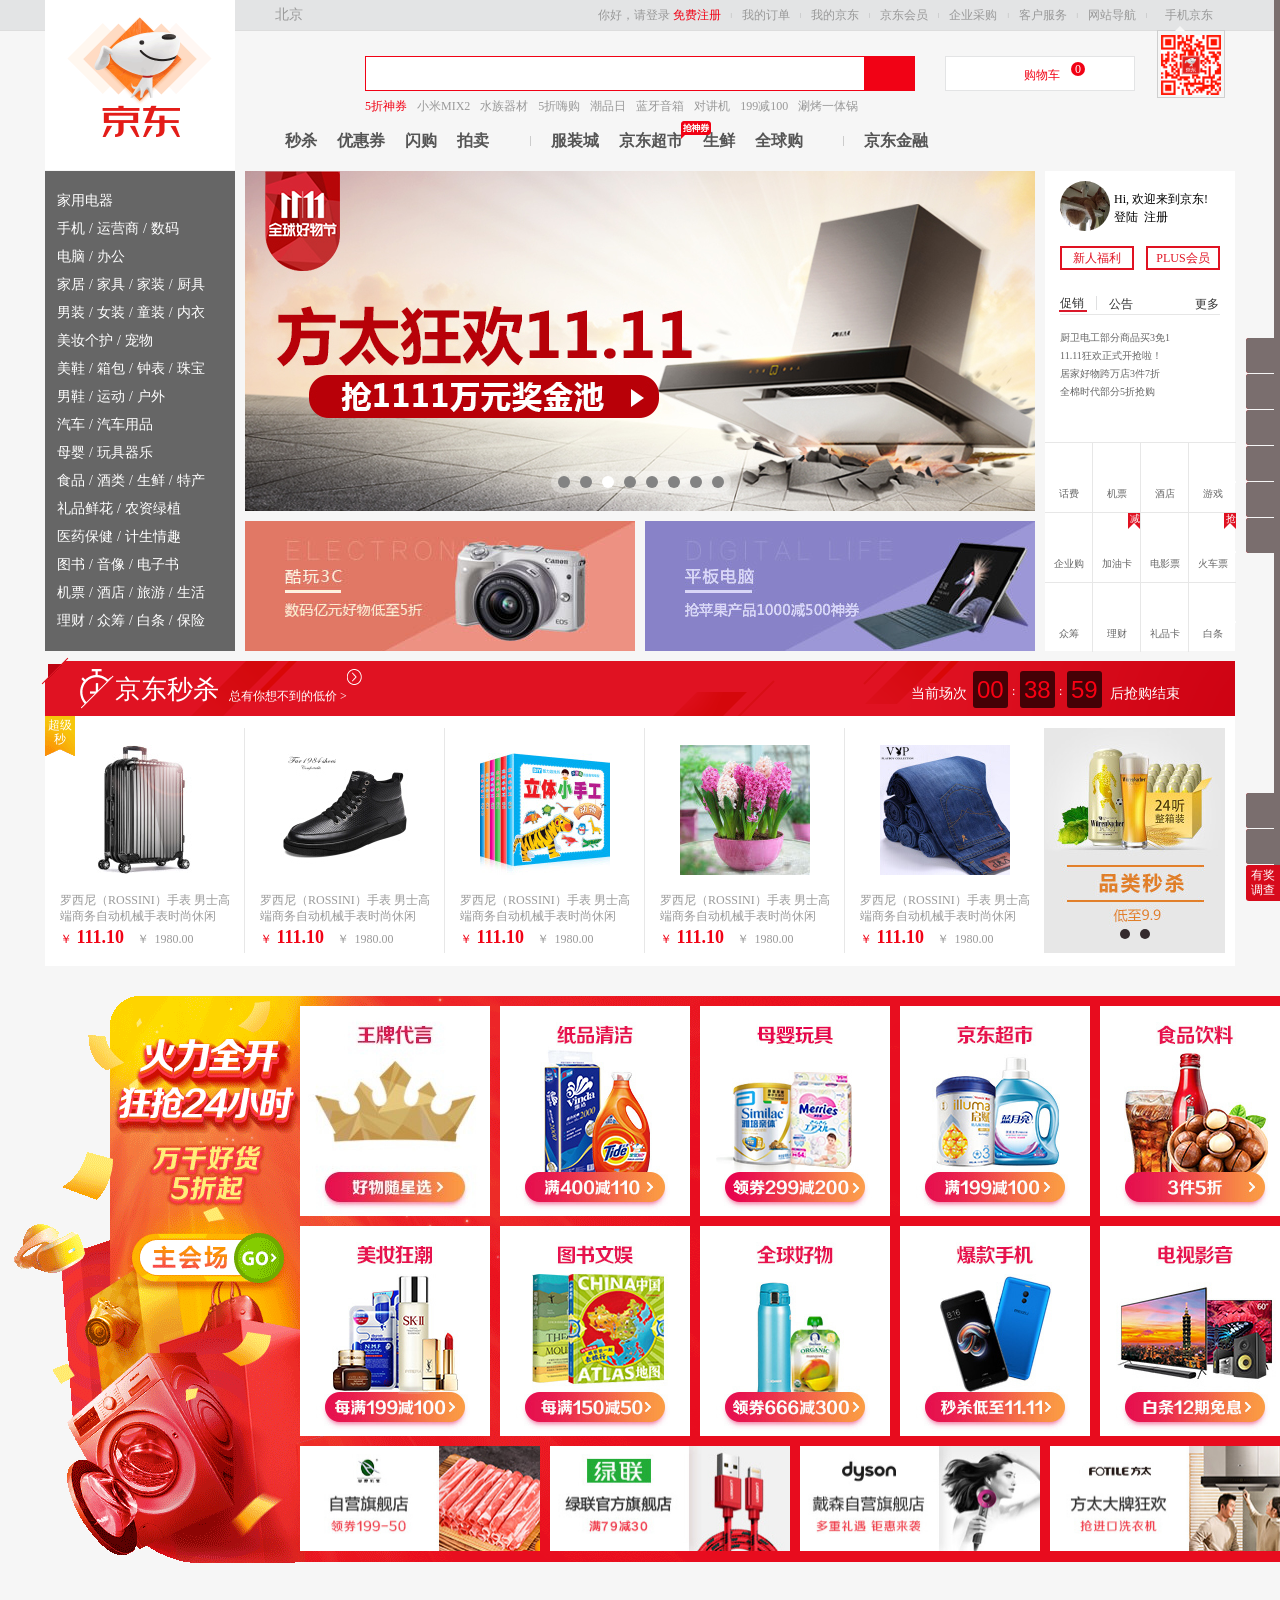
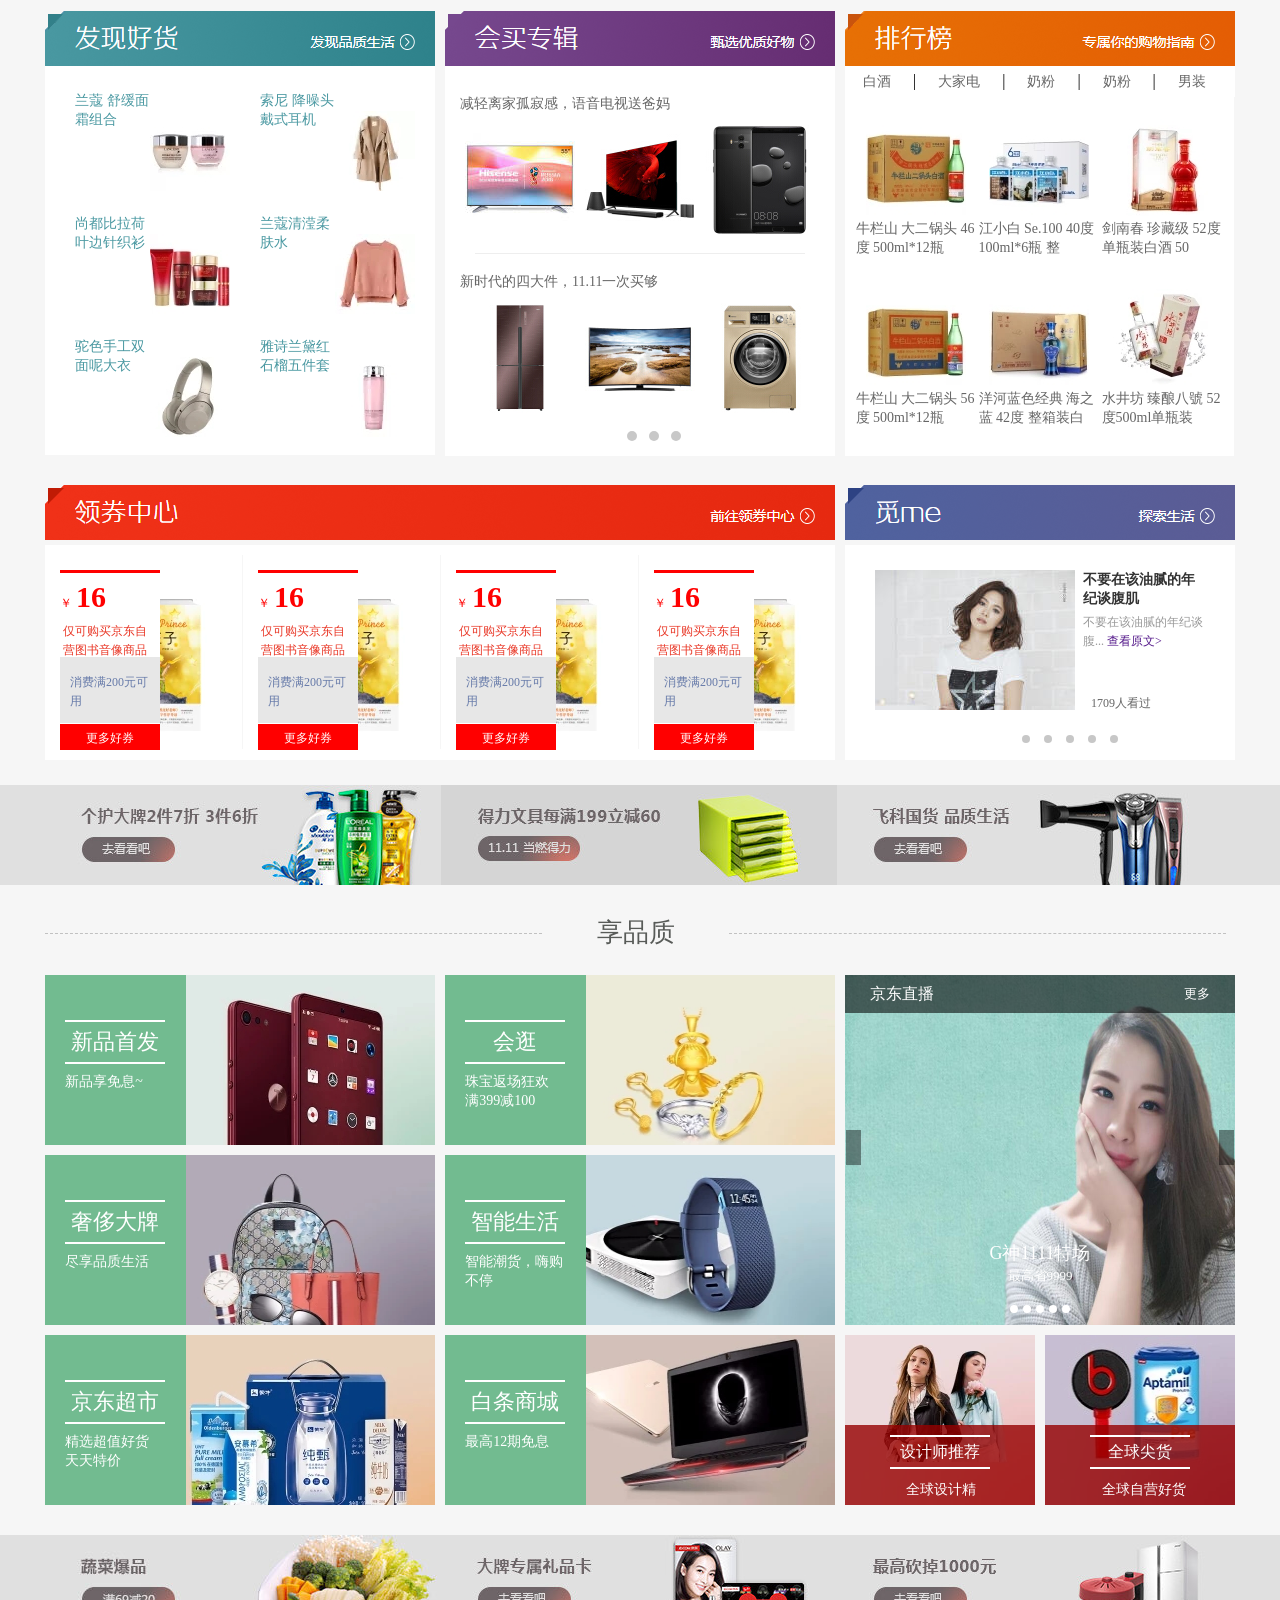
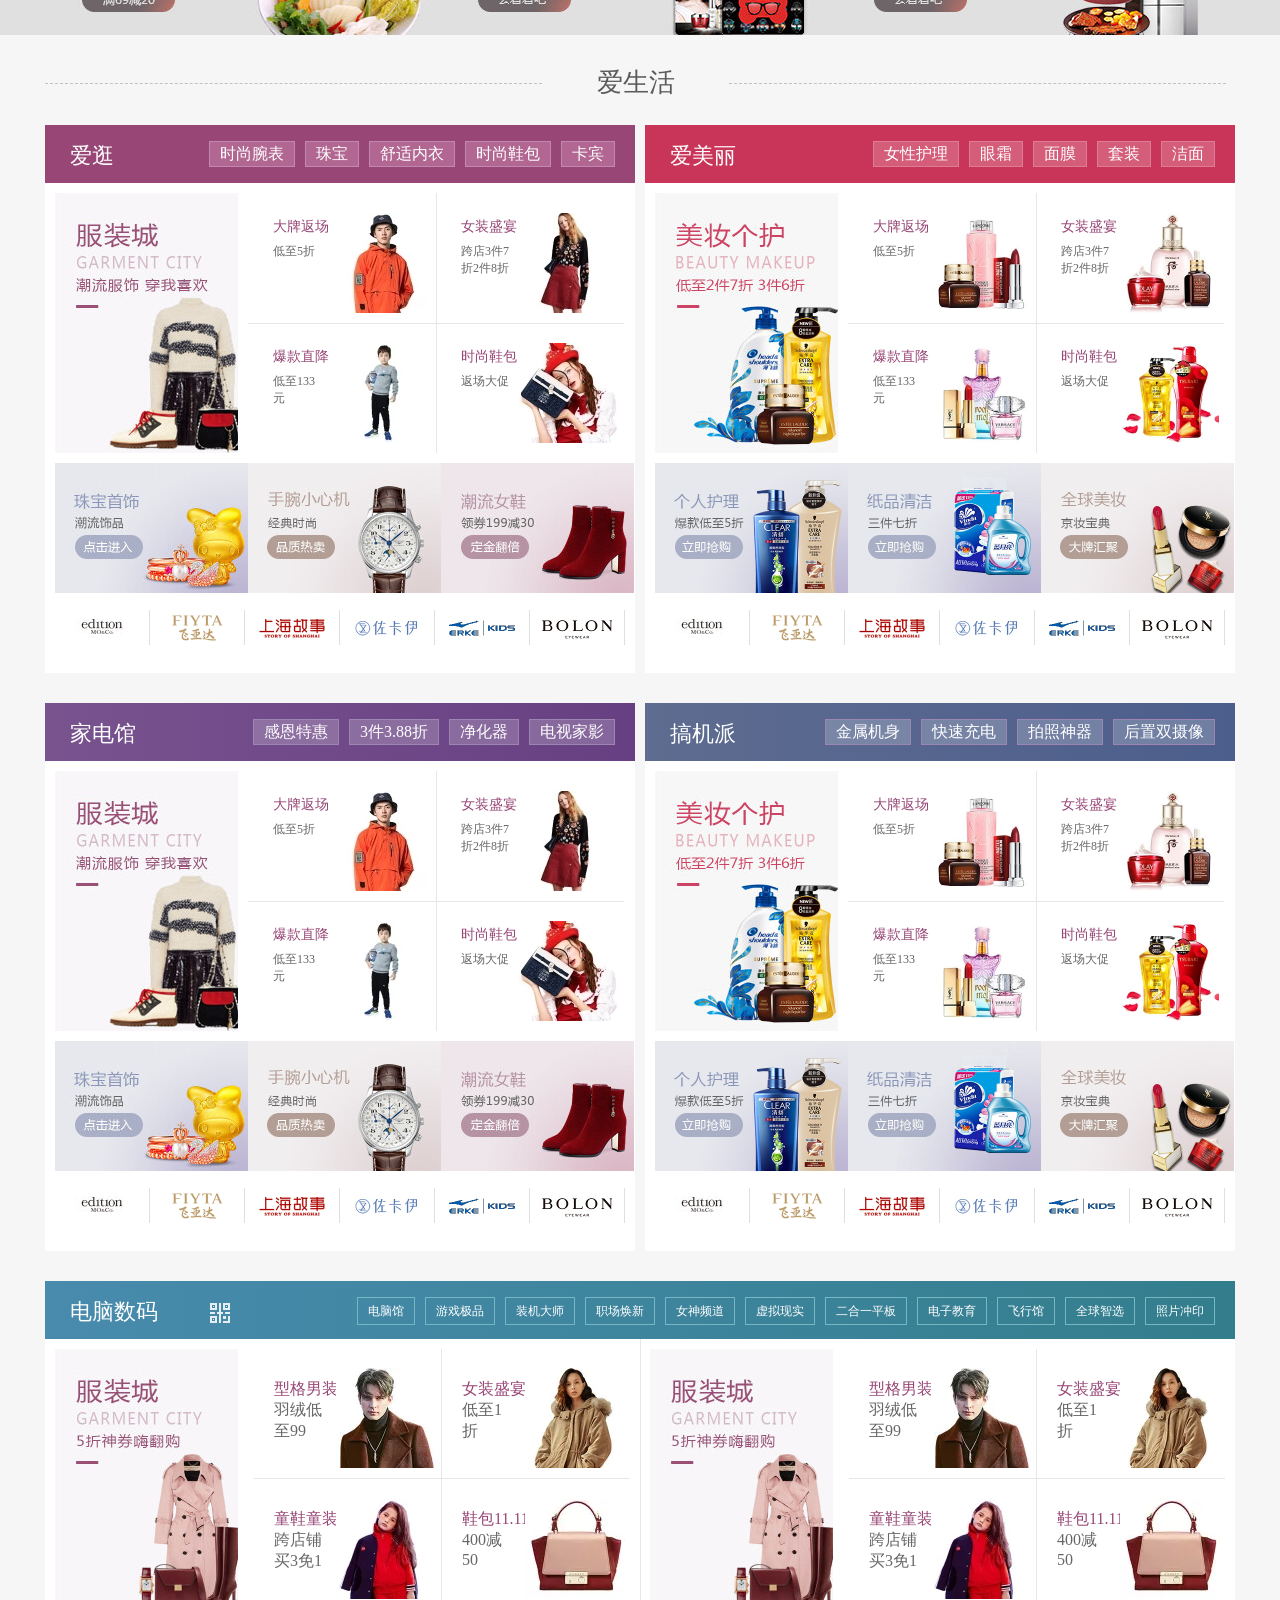
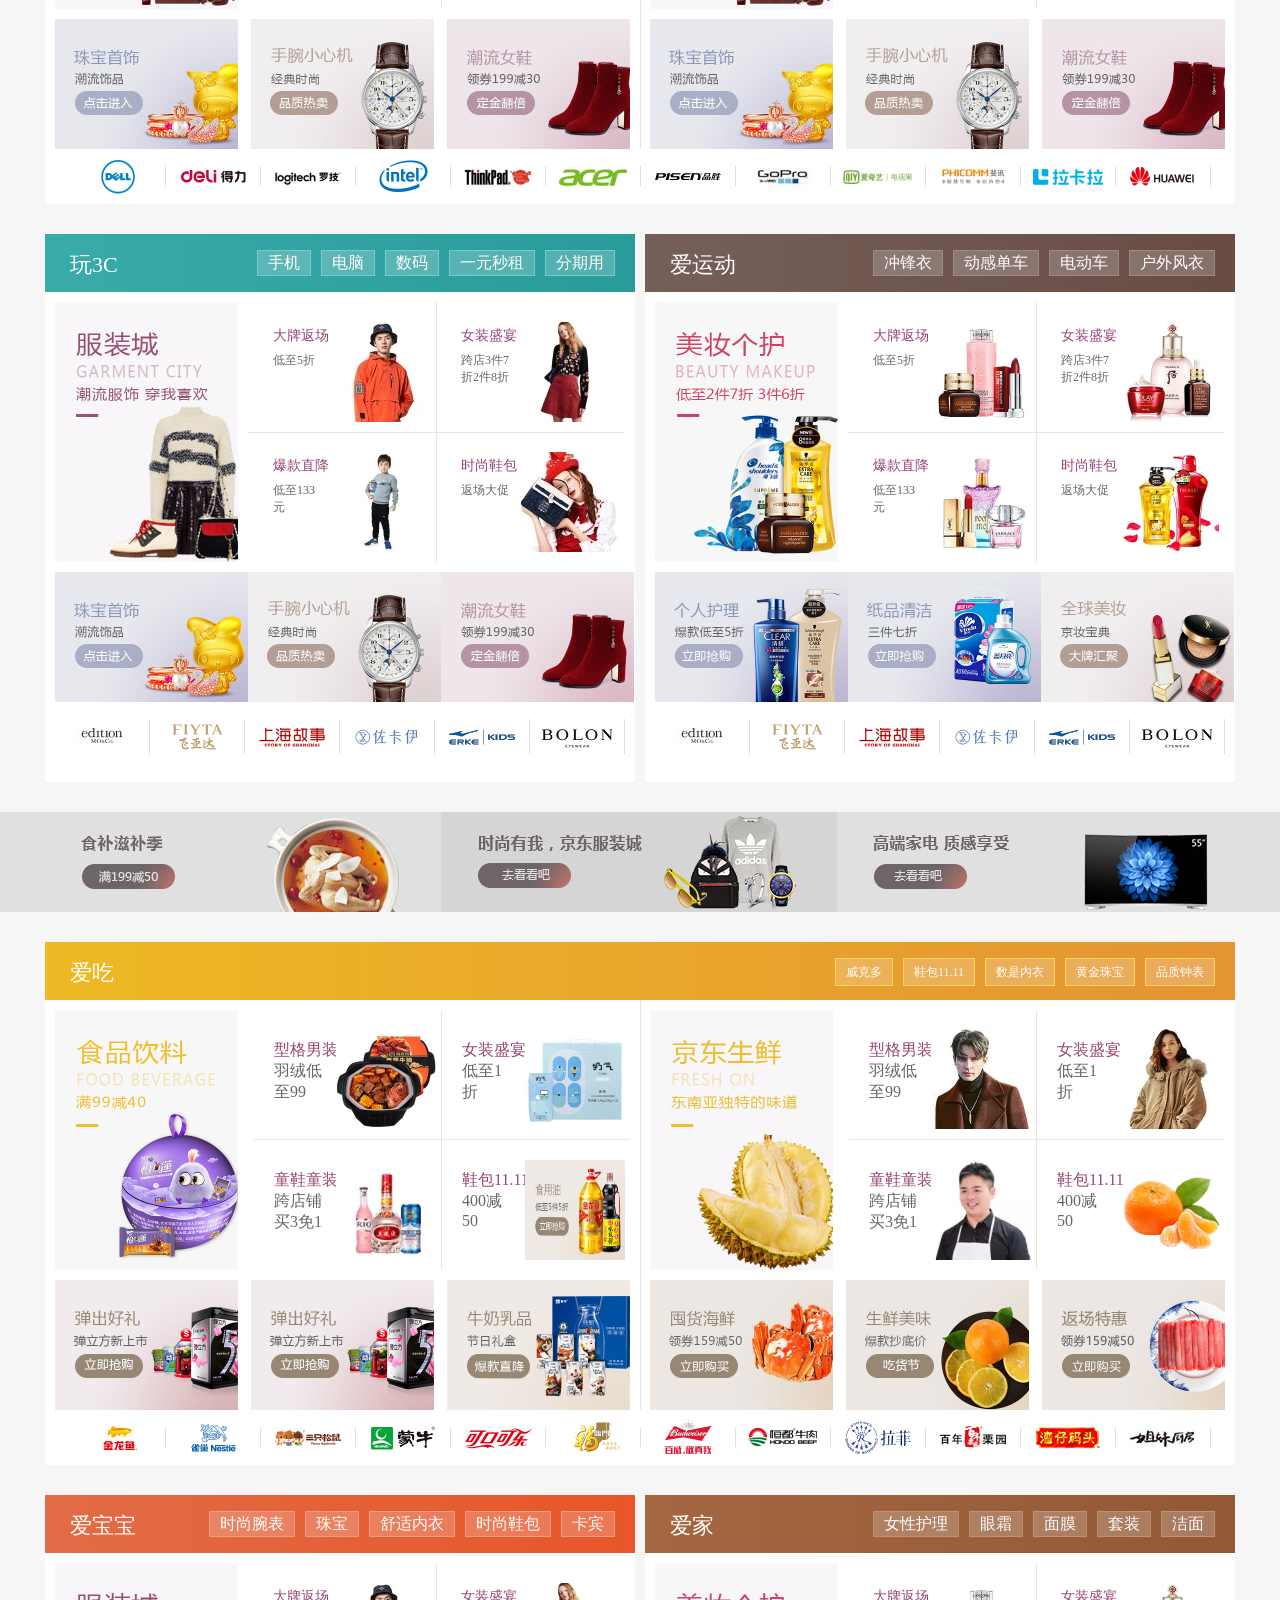
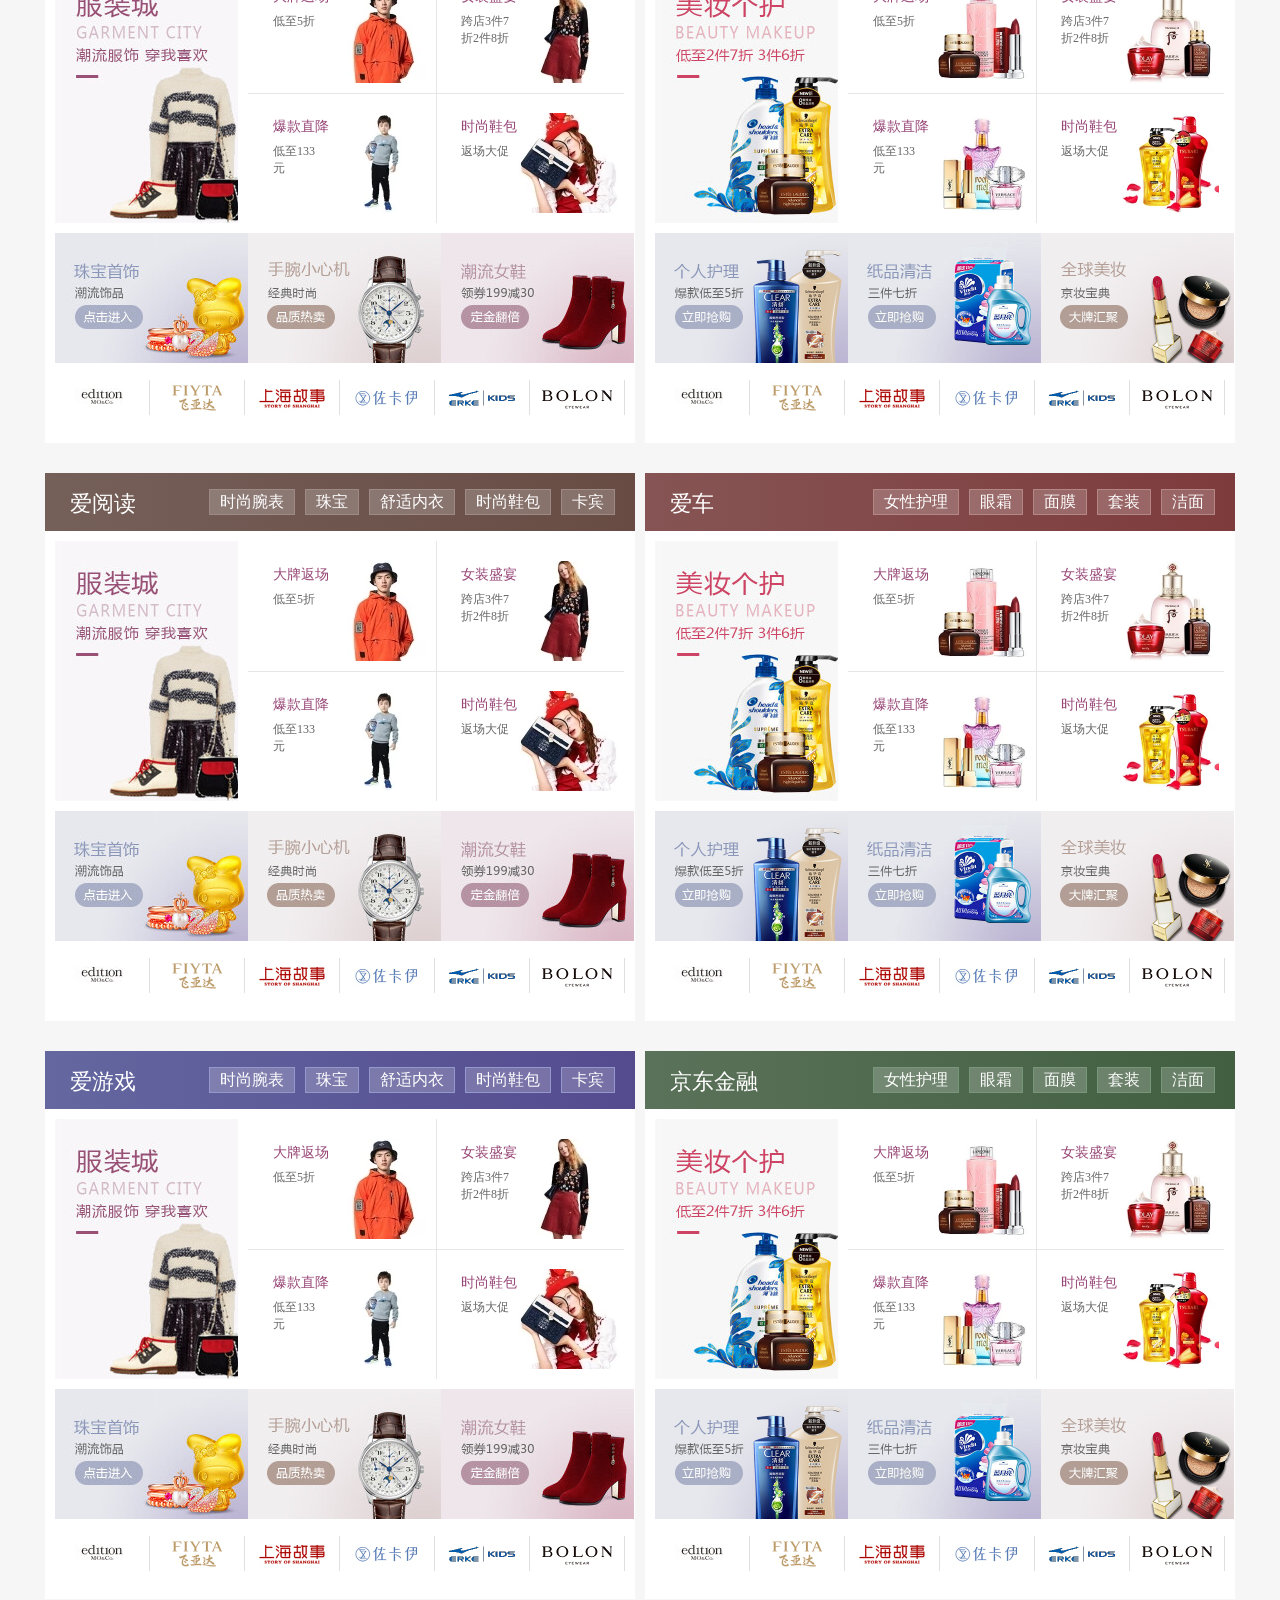
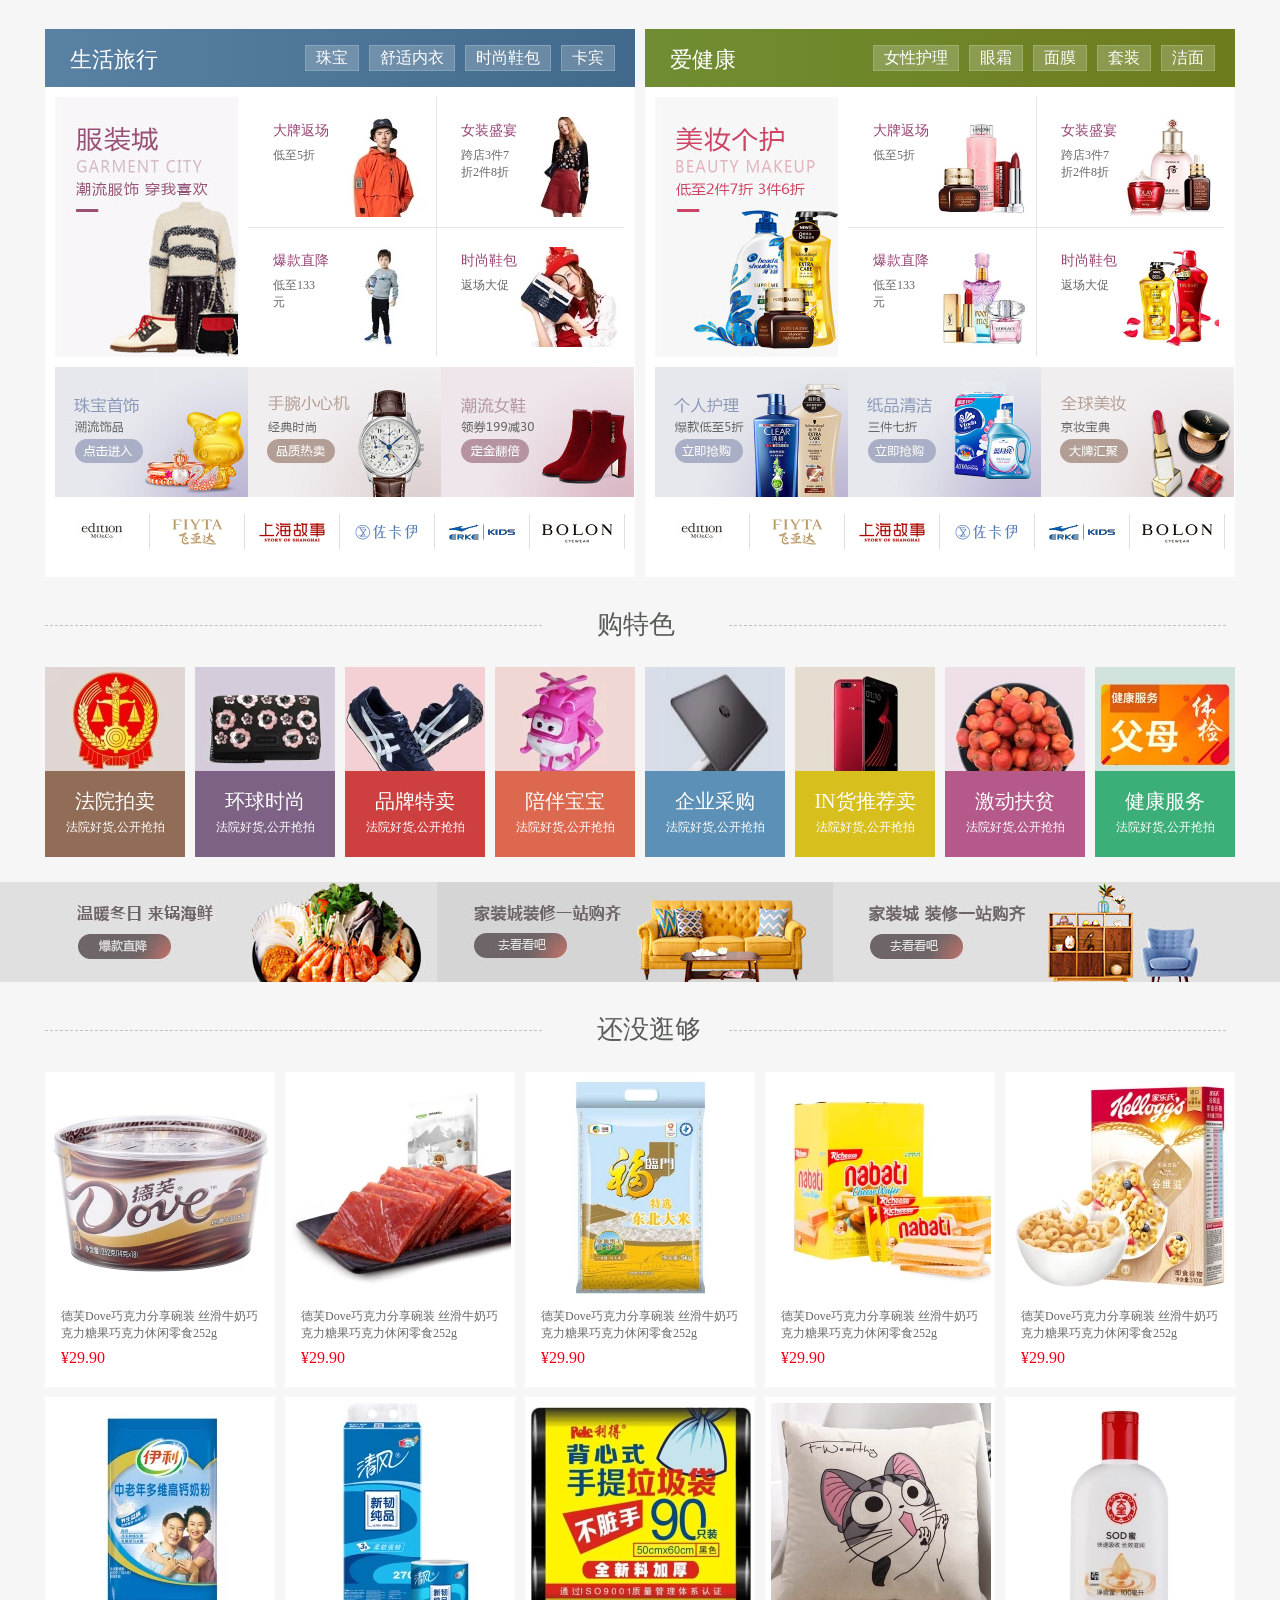
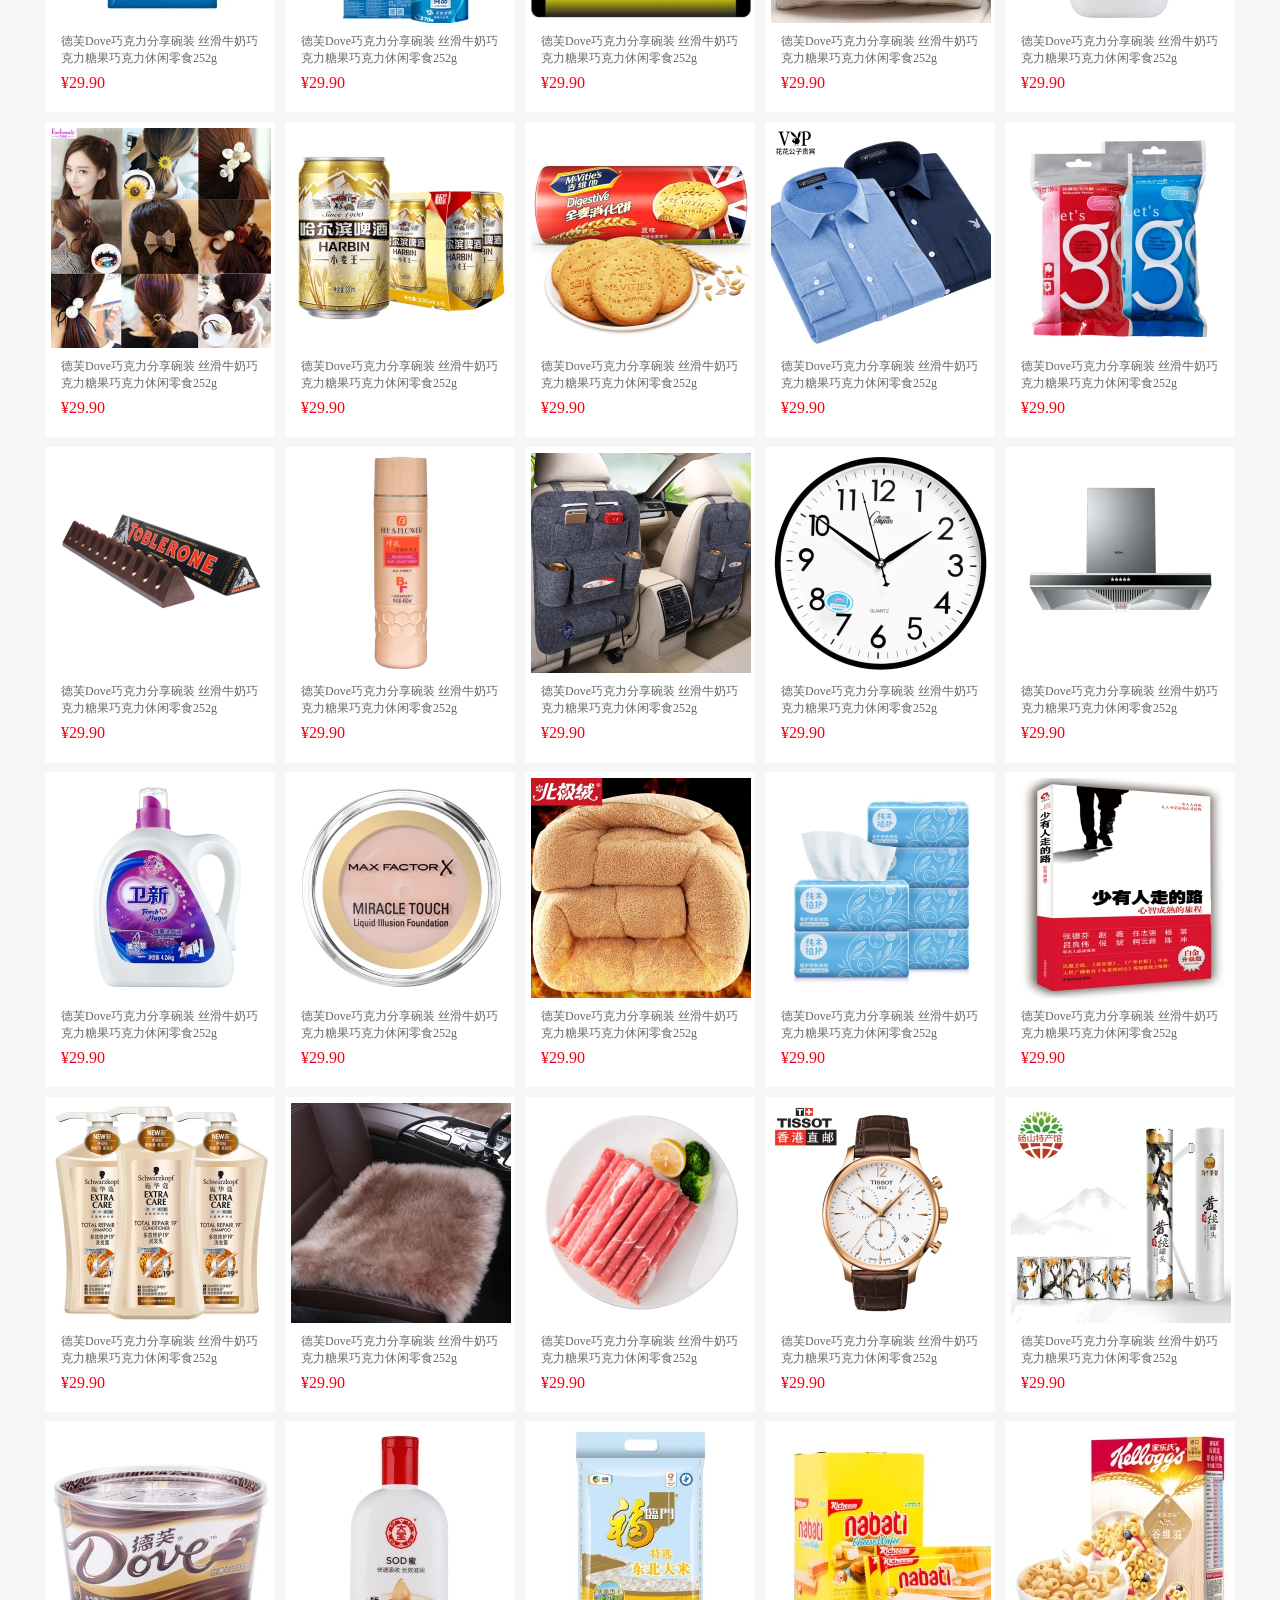
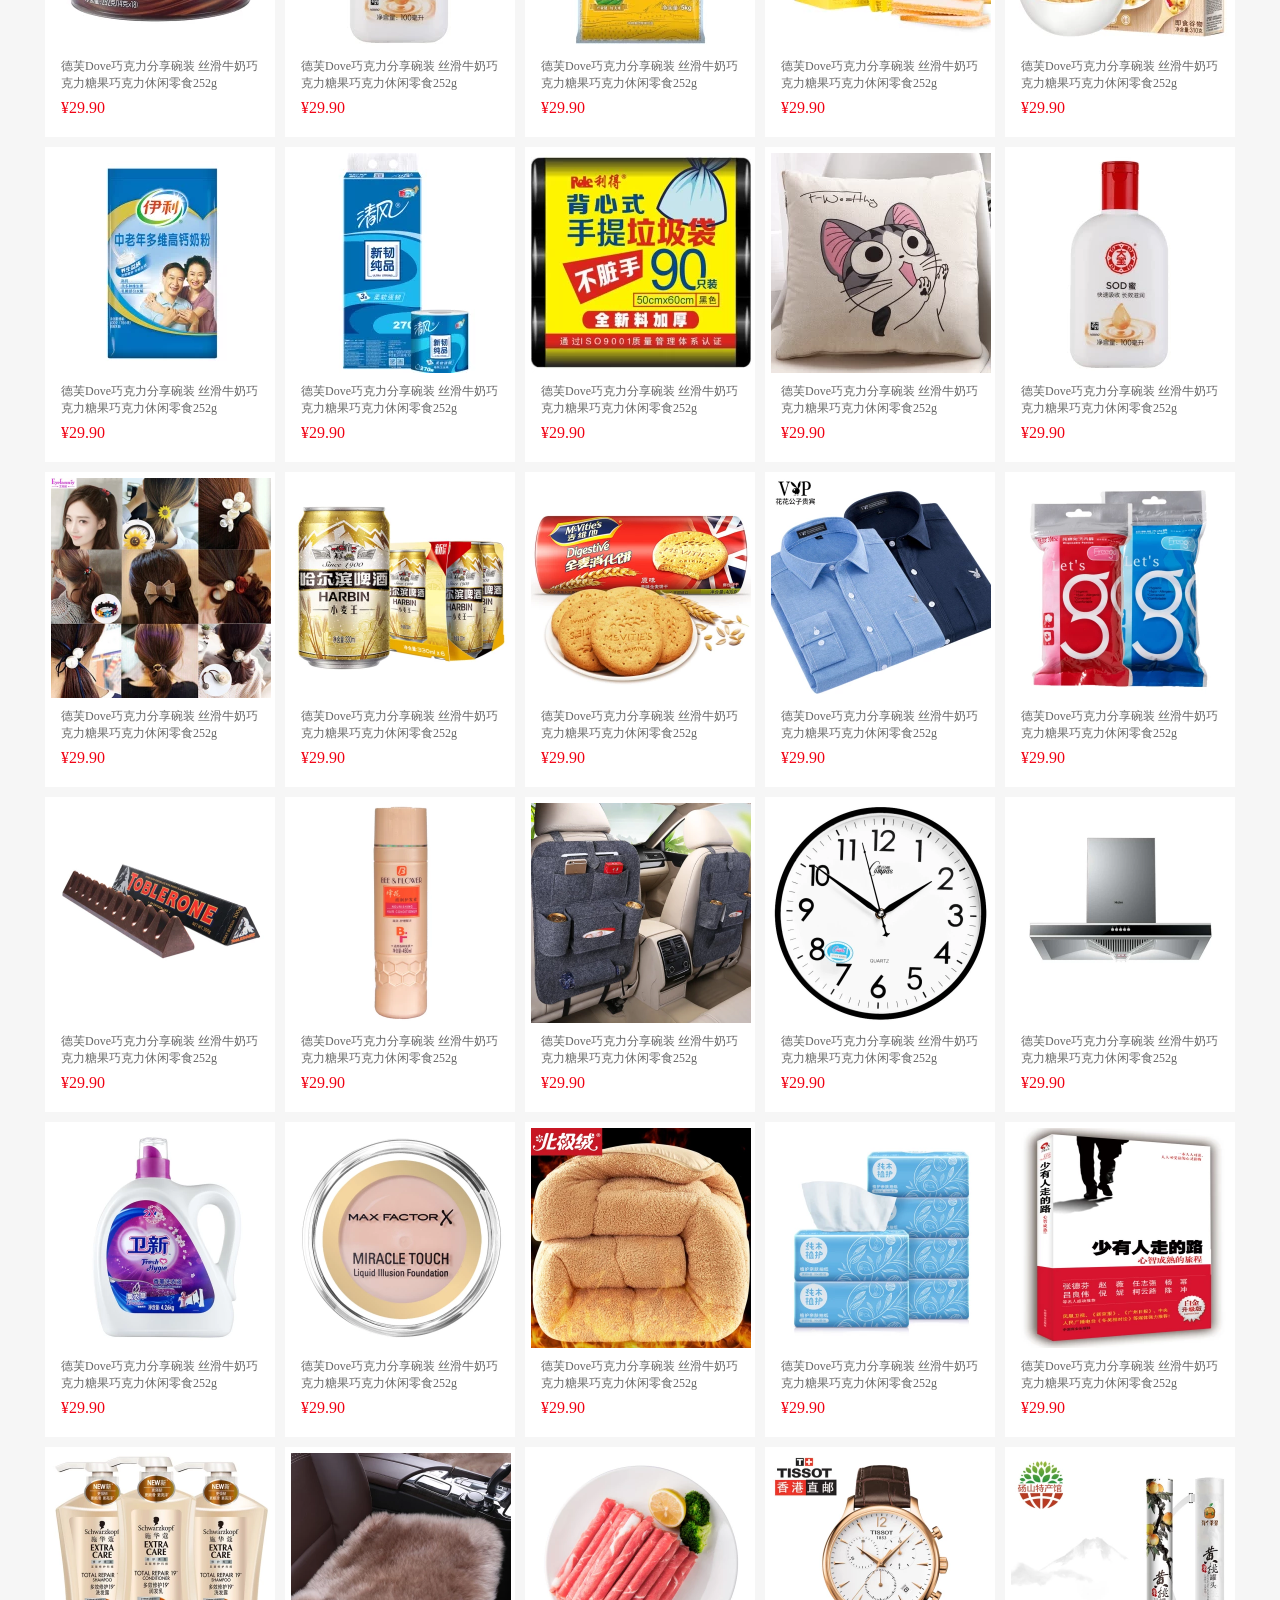
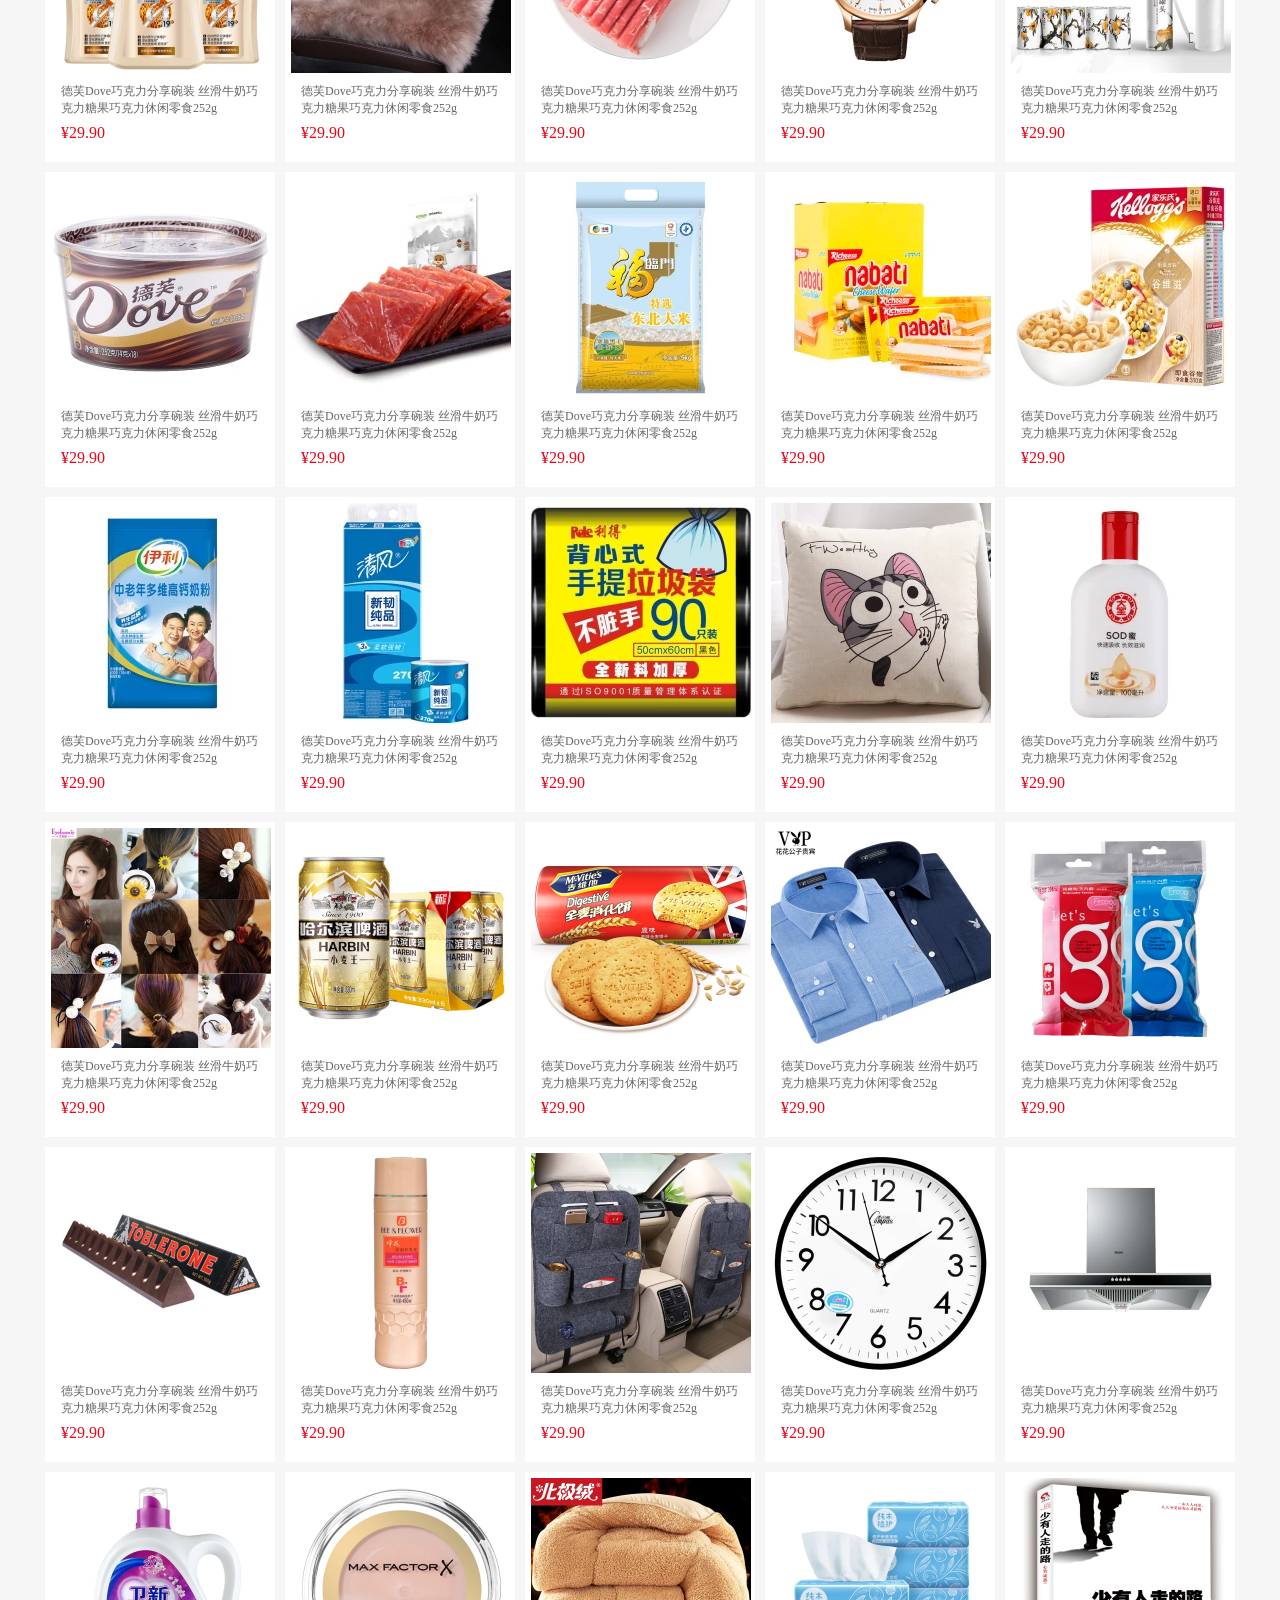
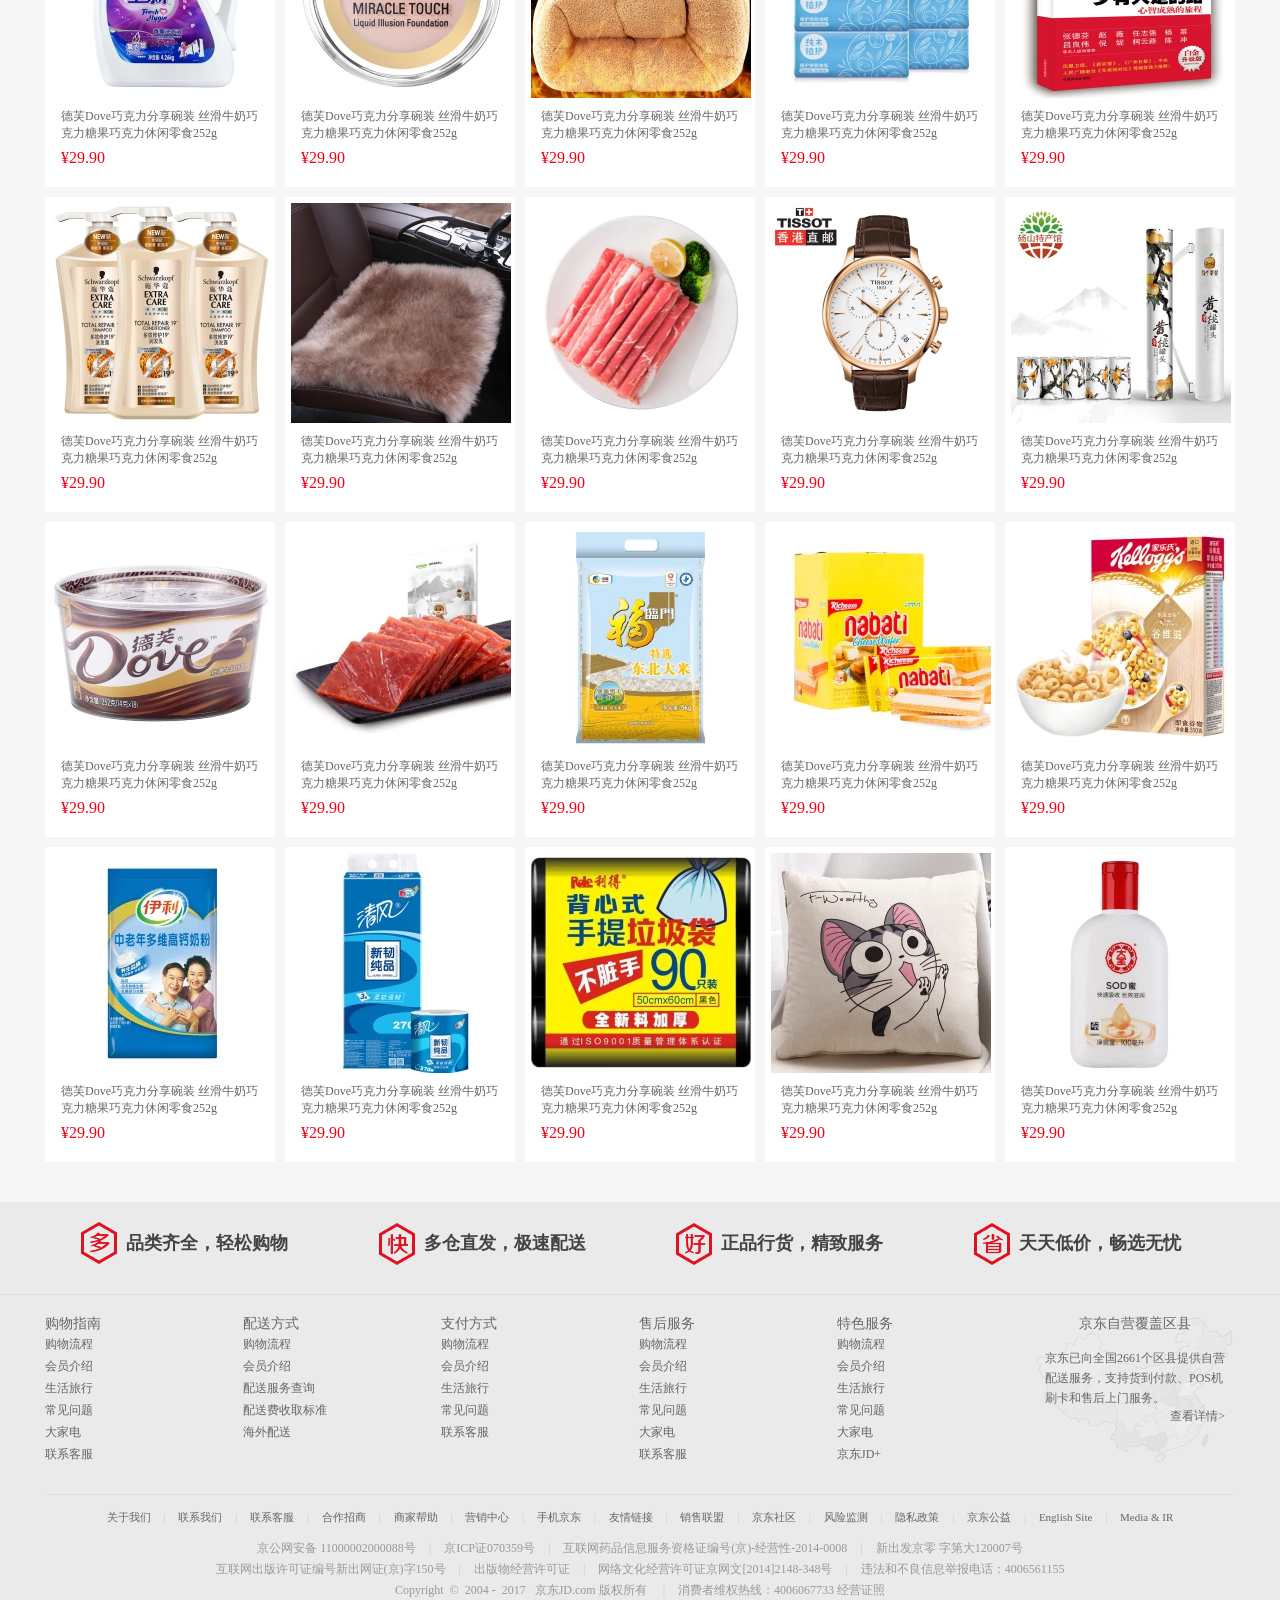
==== commit b5c4683c: "addseaver" ====
--- a/index.html
+++ b/index.html
@@ -54,17 +54,15 @@
     						<img src="img/erweima2.jpg" alt="">
     						<img src="img/erweima3.jpg" alt="">
     						<img src="img/erweima1.png" alt="">
-						<div class="wz-dw">
 						<div class="wz-dw--1"></div>
 						</div>
-    					</div>
     			</li>
 			</ul>
-<!-- logo -->
+		<!-- logo -->
 			<div class="logo">
 				<a href=""><img src="img/logo.gif" alt=""></a>
-			</div>
-		</div>
+			</div>	
+		</div>				
 	</div>
 <!-- 搜索 -->
 	<div class="search-m">
@@ -122,7 +120,7 @@
 				<li><a href="">京东金融</a></li>
 			</ul>
 		</div>
-	</div>
+		</div>
 <!-- banner -->
 	<div class="bannerfirst">
 	<div class="banner">
@@ -3342,25 +3340,25 @@
 		</ul>
 		<div class="bancenter">
 			<div class="c1">
-				<ul>
-					<li><a href=""><img src="img/baneer8.jpg" alt=""></a></li>
-					<li><a href=""><img src="img/banner2.jpg" alt=""></a></li>
-					<li><a href=""><img src="img/banner3.jpg" alt=""></a></li>
-					<li><a href=""><img src="img/banner4.jpg" alt=""></a></li>
-					<li><a href=""><img src="img/banner5.jpg" alt=""></a></li>
-					<li><a href=""><img src="img/banner6.jpg" alt=""></a></li>
-					<li><a href=""><img src="img/banner7.jpg" alt=""></a></li>
-					<li><a href=""><img src="img/banner1.jpg" alt=""></a></li>
+				<ul class="ban-tu">
+					<li class="ban--tp ban-active"><a href=""><img src="img/baneer8.jpg" alt=""></a></li>
+					<li class="ban--tp"><a href=""><img src="img/banner2.jpg" alt=""></a></li>
+					<li class="ban--tp"><a href=""><img src="img/banner3.jpg" alt=""></a></li>
+					<li class="ban--tp"><a href=""><img src="img/banner4.jpg" alt=""></a></li>
+					<li class="ban--tp"><a href=""><img src="img/banner5.jpg" alt=""></a></li>
+					<li class="ban--tp"><a href=""><img src="img/banner6.jpg" alt=""></a></li>
+					<li class="ban--tp"><a href=""><img src="img/banner7.jpg" alt=""></a></li>
+					<li class="ban--tp"><a href=""><img src="img/banner1.jpg" alt=""></a></li>
 				</ul>
 				<div class="cyuan">
-					<i></i>
-					<i></i>
-					<i></i>
-					<i></i>
-					<i></i>
-					<i></i>
-					<i></i>
-					<i></i>
+					<i class="cyuan1"></i>
+					<i class="cyuan1"></i>
+					<i class="cyuan1"></i>
+					<i class="cyuan1"></i>
+					<i class="cyuan1"></i>
+					<i class="cyuan1"></i>
+					<i class="cyuan1"></i>
+					<i class="cyuan1"></i>
 				</div>
 				<div class="czuoyou">
 					<div class="czuo">
@@ -3400,18 +3398,24 @@
 			<div class="br2">
 				<div class="br2center">
 					<div class="br2c1">
-						<a href="">促销
+						<a class="aaa" href="">促销
 							<div class="br2c1xian"></div>
 						</a>
-						<a href="">公告</a>
+						<a class="aaa" href="">公告</a>
 						<a href="">更多</a>
 					</div>
 					<div class="br2c2">
-						<ul>
+						<ul class="brzi brzi-active">
 							<li><a href="">厨卫电工部分商品买3免1</a></li>
 							<li><a href="">11.11狂欢正式开抢啦！</a></li>
 							<li><a href="">居家好物跨万店3件7折</a></li>
 							<li><a href="">全棉时代部分5折抢购</a></li>
+						</ul>
+						<ul class="brzi">
+							<li><a href="">关于召回普利司通（天津）...</a></li>
+							<li><a href="">京东物流推出配送员统一外呼...</a></li>
+							<li><a href="">天府大件运营中心开仓公告</a></li>
+							<li><a href="">京东大件物流“送装一体”服务全...</a></li>
 						</ul>
 					</div>
 				</div>
@@ -3516,7 +3520,7 @@
 					<i class="kuai"></i>
 					<i class="naozhong"></i>
 					<h3>京东秒杀</h3>
-					<a href="">总有你想不到的低价
+					<a href="">总有你想不到的低价 >
 						<i class="jdmszuo"></i>
 					</a>
 				</div>
@@ -3543,16 +3547,15 @@
 				</div>
 			</div>
 			<div class="jdmsbottom floor">
-				<ul class="jdmsb1">
-					<div class="czuoyou">
-					<div class="czuo">
-							<i class="iconfont icon-zuoyou"></i>
-					</div>
-					<div class="cyou">
-						<i class="iconfont icon-zuoyou1"></i>
-					</div>
-					</div>
-					<li>
+			<div class="ms czuo">
+				 <i class="iconfont icon-zuoyou"></i>
+			</div>
+			<div class="ms cyou">
+				<i class="iconfont icon-zuoyou1"></i>
+			</div>
+			<div class="msaa">
+				 <ul class="jdmsb1">
+					<li class="jdmsb2">
 						<div class="jdmsb1top">
 							<span class="chaojimiao">超级秒</span>
 						</div>
@@ -3571,7 +3574,7 @@
 							</span>
 						</p>
 					</li>
-					<li>
+					<li class="jdmsb2">
 						<a href="">
 							<img src="img/loding2.gif" arrt="img/jdms2.jpg" alt="">
 							<span class="jdmsb1zi">罗西尼（ROSSINI）手表 男士高端商务自动机械手表时尚休闲</span>
@@ -3586,23 +3589,24 @@
 								1980.00
 							</span>
 						</p>
-					</li><li>
-						<a href="">
-							<img src="img/loding2.gif" arrt="img/jdms3.jpg" alt="">
-							<span class="jdmsb1zi">罗西尼（ROSSINI）手表 男士高端商务自动机械手表时尚休闲</span>
-						</a>
-						<p>
-							<span class="pqian">
-								<i>￥</i>
-								111.10
-							</span>
-							<span class="pqian2">
-								<i>￥</i>
-								1980.00
-							</span>
-						</p>
 					</li>
-					<li>
+					<li class="jdmsb2">
+						 <a href="">
+						 	<img src="img/loding2.gif" arrt="img/jdms3.jpg" alt="">
+						 	<span class="jdmsb1zi">罗西尼（ROSSINI）手表 男士高端商务自动机械手表时尚休闲</span>
+						 </a>
+						 <p>
+						 	<span class="pqian">
+						 		<i>￥</i>
+						 		111.10
+						 	</span>
+						 	<span class="pqian2">
+						 		<i>￥</i>
+						 		1980.00
+						 	</span>
+						 </p>
+					</li>
+					<li class="jdmsb2">
 						<a href="">
 							<img src="img/loding2.gif" arrt="img/jdms4.jpg" alt="">
 							<span class="jdmsb1zi">罗西尼（ROSSINI）手表 男士高端商务自动机械手表时尚休闲</span>
@@ -3618,7 +3622,7 @@
 							</span>
 						</p>
 					</li>
-					<li>
+					<li class="jdmsb2">
 						<a href="">
 							<img src="img/loding2.gif" arrt="img/jdms5.jpg" alt="">
 							<span class="jdmsb1zi">罗西尼（ROSSINI）手表 男士高端商务自动机械手表时尚休闲</span>
@@ -3634,13 +3638,264 @@
 							</span>
 						</p>
 					</li>
-				</ul>
-				<div class="jdmsb2">
-					<ul class="jdmsb2tu">
-						<li class="jdmsb2tutu">
-							<a href=""><img src="img/loding2.gif" arrt="img/jdmsb2.jpg" alt=""></a>
+					<li class="jdmsb2">
+						<div class="jdmsb1top">
+							<span class="chaojimiao">超级秒</span>
+						</div>
+						<a href="">
+							<img src="img/loding2.gif" arrt="img/jdms2.jpg" alt="">
+							<span class="jdmsb1zi">罗西尼（ROSSINI）手表 男士高端商务自动机械手表时尚休闲</span>
+						</a>
+						<p>
+							<span class="pqian">
+								<i>￥</i>
+								111.10
+							</span>
+							<span class="pqian2">
+								<i>￥</i>
+								1980.00
+							</span>
+						</p>
+					</li>
+					<li class="jdmsb2">
+						<a href="">
+							<img src="img/loding2.gif" arrt="img/jdms1.jpg" alt="">
+							<span class="jdmsb1zi">罗西尼（ROSSINI）手表 男士高端商务自动机械手表时尚休闲</span>
+						</a>
+						<p>
+							<span class="pqian">
+								<i>￥</i>
+								111.10
+							</span>
+							<span class="pqian2">
+								<i>￥</i>
+								1980.00
+							</span>
+						</p>
+					</li>
+					<li class="jdmsb2">
+						 <a href="">
+						 	<img src="img/loding2.gif" arrt="img/jdms3.jpg" alt="">
+						 	<span class="jdmsb1zi">罗西尼（ROSSINI）手表 男士高端商务自动机械手表时尚休闲</span>
+						 </a>
+						 <p>
+						 	<span class="pqian">
+						 		<i>￥</i>
+						 		111.10
+						 	</span>
+						 	<span class="pqian2">
+						 		<i>￥</i>
+						 		1980.00
+						 	</span>
+						 </p>
+					</li>
+					<li class="jdmsb2">
+						<a href="">
+							<img src="img/loding2.gif" arrt="img/jdms4.jpg" alt="">
+							<span class="jdmsb1zi">罗西尼（ROSSINI）手表 男士高端商务自动机械手表时尚休闲</span>
+						</a>
+						<p>
+							<span class="pqian">
+								<i>￥</i>
+								111.10
+							</span>
+							<span class="pqian2">
+								<i>￥</i>
+								1980.00
+							</span>
+						</p>
+					</li>
+					<li class="jdmsb2">
+						<a href="">
+							<img src="img/loding2.gif" arrt="img/jdms5.jpg" alt="">
+							<span class="jdmsb1zi">罗西尼（ROSSINI）手表 男士高端商务自动机械手表时尚休闲</span>
+						</a>
+						<p>
+							<span class="pqian">
+								<i>￥</i>
+								111.10
+							</span>
+							<span class="pqian2">
+								<i>￥</i>
+								1980.00
+							</span>
+						</p>
+					</li>
+					<li class="jdmsb2">
+						<div class="jdmsb1top">
+							<span class="chaojimiao">超级秒</span>
+						</div>
+						<a href="">
+							<img src="img/loding2.gif" arrt="img/jdms1.jpg" alt="">
+							<span class="jdmsb1zi">罗西尼（ROSSINI）手表 男士高端商务自动机械手表时尚休闲</span>
+						</a>
+						<p>
+							<span class="pqian">
+								<i>￥</i>
+								111.10
+							</span>
+							<span class="pqian2">
+								<i>￥</i>
+								1980.00
+							</span>
+						</p>
+					</li>
+					<li class="jdmsb2">
+						<a href="">
+							<img src="img/loding2.gif" arrt="img/jdms2.jpg" alt="">
+							<span class="jdmsb1zi">罗西尼（ROSSINI）手表 男士高端商务自动机械手表时尚休闲</span>
+						</a>
+						<p>
+							<span class="pqian">
+								<i>￥</i>
+								111.10
+							</span>
+							<span class="pqian2">
+								<i>￥</i>
+								1980.00
+							</span>
+						</p>
+					</li>
+					<li class="jdmsb2">
+						 <a href="">
+						 	<img src="img/loding2.gif" arrt="img/jdms3.jpg" alt="">
+						 	<span class="jdmsb1zi">罗西尼（ROSSINI）手表 男士高端商务自动机械手表时尚休闲</span>
+						 </a>
+						 <p>
+						 	<span class="pqian">
+						 		<i>￥</i>
+						 		111.10
+						 	</span>
+						 	<span class="pqian2">
+						 		<i>￥</i>
+						 		1980.00
+						 	</span>
+						 </p>
+					</li>
+					<li class="jdmsb2">
+						<a href="">
+							<img src="img/loding2.gif" arrt="img/jdms4.jpg" alt="">
+							<span class="jdmsb1zi">罗西尼（ROSSINI）手表 男士高端商务自动机械手表时尚休闲</span>
+						</a>
+						<p>
+							<span class="pqian">
+								<i>￥</i>
+								111.10
+							</span>
+							<span class="pqian2">
+								<i>￥</i>
+								1980.00
+							</span>
+						</p>
+					</li>
+					<li class="jdmsb2">
+						<a href="">
+							<img src="img/loding2.gif" arrt="img/jdms5.jpg" alt="">
+							<span class="jdmsb1zi">罗西尼（ROSSINI）手表 男士高端商务自动机械手表时尚休闲</span>
+						</a>
+						<p>
+							<span class="pqian">
+								<i>￥</i>
+								111.10
+							</span>
+							<span class="pqian2">
+								<i>￥</i>
+								1980.00
+							</span>
+						</p>
+					</li>
+					<li class="jdmsb2">
+						<div class="jdmsb1top">
+							<span class="chaojimiao">超级秒</span>
+						</div>
+						<a href="">
+							<img src="img/loding2.gif" arrt="img/jdms5.jpg" alt="">
+							<span class="jdmsb1zi">罗西尼（ROSSINI）手表 男士高端商务自动机械手表时尚休闲</span>
+						</a>
+						<p>
+							<span class="pqian">
+								<i>￥</i>
+								111.10
+							</span>
+							<span class="pqian2">
+								<i>￥</i>
+								1980.00
+							</span>
+						</p>
+					</li>
+					<li class="jdmsb2">
+						<a href="">
+							<img src="img/loding2.gif" arrt="img/jdms2.jpg" alt="">
+							<span class="jdmsb1zi">罗西尼（ROSSINI）手表 男士高端商务自动机械手表时尚休闲</span>
+						</a>
+						<p>
+							<span class="pqian">
+								<i>￥</i>
+								111.10
+							</span>
+							<span class="pqian2">
+								<i>￥</i>
+								1980.00
+							</span>
+						</p>
+					</li>
+					<li class="jdmsb2">
+						 <a href="">
+						 	<img src="img/loding2.gif" arrt="img/jdms3.jpg" alt="">
+						 	<span class="jdmsb1zi">罗西尼（ROSSINI）手表 男士高端商务自动机械手表时尚休闲</span>
+						 </a>
+						 <p>
+						 	<span class="pqian">
+						 		<i>￥</i>
+						 		111.10
+						 	</span>
+						 	<span class="pqian2">
+						 		<i>￥</i>
+						 		1980.00
+						 	</span>
+						 </p>
+					</li>
+					<li class="jdmsb2">
+						<a href="">
+							<img src="img/loding2.gif" arrt="img/jdms4.jpg" alt="">
+							<span class="jdmsb1zi">罗西尼（ROSSINI）手表 男士高端商务自动机械手表时尚休闲</span>
+						</a>
+						<p>
+							<span class="pqian">
+								<i>￥</i>
+								111.10
+							</span>
+							<span class="pqian2">
+								<i>￥</i>
+								1980.00
+							</span>
+						</p>
+					</li>
+					<li class="jdmsb2">
+						<a href="">
+							<img src="img/loding2.gif" arrt="img/jdms1.jpg" alt="">
+							<span class="jdmsb1zi">罗西尼（ROSSINI）手表 男士高端商务自动机械手表时尚休闲</span>
+						</a>
+						<p>
+							<span class="pqian">
+								<i>￥</i>
+								111.10
+							</span>
+							<span class="pqian2">
+								<i>￥</i>
+								1980.00
+							</span>
+						</p>
+					</li>
+				</ul>				
+			</div>					
+				<div class="jdmsb3">
+					<ul class="jdmsb3tu">
+						<li class="jdmsb3tutu">
+							<a href=""><img src="img/loding2.gif" arrt="img/jdmsb2.jpg" alt=""
+							style="width: 180px;height: 225px;"></a>
 						</li>
-						<li class="jdmsb2tutu">
+						<li class="jdmsb3tutu">
 							<a href=""><img src="img/loding2.gif" arrt="img/jdmsb3.jpg" alt="" style="width: 180px;height: 225px;"></a>
 						</li>
 					</ul>
@@ -4018,169 +4273,169 @@
 		</div>
 	</div>
 <!-- 享品质 -->
-	<div class="dakk">
-		<div class="xiaokk floor">
+	<div class="dakk floor lctz">
+		<div class="xiaokk">
 			<div class="diandian1"></div>
 			<span>享品质</span>
 			<div class="diandian2"></div>
 		</div>
-	</div>
-	<div class="daKK floor">
-		<a href="">
-		<div class="xp">
-			<div class="tupian">
-				<img src="img/loding2.gif" arrt="img/xpz1.jpg!q90.webp.jpg" alt="">
+		<div class="daKK">
+			<a href="">
+			<div class="xp">
+				<div class="tupian">
+					<img src="img/loding2.gif" arrt="img/xpz1.jpg!q90.webp.jpg" alt="">
+				</div>			
+				<div class="left">
+					<div class="toop">
+						<div class="ziti">
+							<span>新品首发</span>
+						</div>
+					<div class="bottom">
+						<span>新品享免息~</span>
+					</div>
+					</div>
+				</div>
+			</div>
+			</a>
+			<a href="">
+			<div class="xp">
+				<div class="tupian">
+					<img src="img/loding2.gif" arrt="img/xpz2.jpg!q90.webp.jpg" alt="">
+				</div>			
+				<div class="left">
+					<div class="toop">
+						<div class="ziti">
+							<span>会逛</span>
+						</div>
+					<div class="bottom">
+						<span>珠宝返场狂欢 满399减100</span>
+					</div>
+					</div>
+				</div>			
+			</div>
+			</a>
+			<div class="zb">
+				<a href="">
+					<img src="img/loding2.gif" arrt="img/xpz8.jpg" alt="">
+					<div class="xpz3-top">
+						<div class="xpz3-zi1">京东直播</div>
+						<div class="xpz3-zi2">更多
+							<i class="iconfont icon-chevronleftcircle"></i>
+						</div>
+					</div>
+					<ul class="fx2-radius lq-radius">
+						<li></li>
+						<li></li>
+						<li></li>
+						<li></li>
+						<li></li>
+					</ul>
+					<div class="fx2-dw1 lq2-dwdw1 xpz-dwdw1">
+						<i class="iconfont icon-zuo1"></i>
+					</div>
+					<div class="fx2-dw2 lq2-dwdw2 xpz-dwdw2">
+						<i class="iconfont icon-zuo3"></i>
+					</div>
+					<i class="iconfont icon-ziyuan"></i>
+					<p class="p3">
+						G神1111特场</p>
+					<p class="p4">最高省9999</p>
+		
+				</a>
+			</div>
+			<a href="">
+			<div class="xp">
+				<div class="tupian">
+					<img src="img/loding2.gif" arrt="img/xpz3.jpg!q90.webp.jpg" alt="">
+				</div>			
+				<div class="left">
+					<div class="toop">
+						<div class="ziti">
+							<span>奢侈大牌</span>
+						</div>
+					<div class="bottom">
+						<span>尽享品质生活</span>
+					</div>
+					</div>
+				</div>			
+			</div>
+			</a>
+			<a href="">
+			<div class="xp">
+				<div class="tupian">
+					<img src="img/loding2.gif" arrt="img/xpz4.jpg!q90.webp.jpg" alt="">
+				</div>			
+				<div class="left">
+					<div class="toop">
+						<div class="ziti">
+							<span>智能生活</span>
+						</div>
+					<div class="bottom">
+						<span>智能潮货，嗨购不停</span>
+					</div>
+					</div>
+				</div>			
+			</div>
+			</a>
+			<a href="">
+			<div class="xp">
+				<div class="tupian">
+					<img src="img/loding2.gif" arrt="img/xpz5.jpg!q90.webp.jpg" alt="">
+				</div>			
+				<div class="left">
+					<div class="toop">
+						<div class="ziti">
+							<span>京东超市</span>
+						</div>
+					<div class="bottom">
+						<span>精选超值好货 天天特价</span>
+					</div>
+					</div>
+				</div>			
+			</div>
+			</a>
+			<a href="">
+			<div class="xp">
+				<div class="tupian">
+					<img src="img/loding2.gif" arrt="img/xpz6.jpg!q90.webp.jpg" alt="">
+				</div>			
+				<div class="left">
+					<div class="toop">
+						<div class="ziti">
+							<span>白条商城</span>
+						</div>
+					<div class="bottom">
+						<span>最高12期免息</span>
+					</div>
+					</div>
+				</div>			
+			</div>
+			</a>
+			<a href="">
+			<div class="sheji">
+				<div class="hehe">
+					<div class="zitis">
+						<span>设计师推荐</span>
+						<span class="sheji">全球设计精选</span>
+					</div>
+				</div>
+				<img src="img/loding2.gif" arrt="img/sheji1.jpg!q90.webp" alt="">
+			</div>
+			</a>
+			<a href="">
+			<div class="sheji">
+			<div class="sheji">
+				<div class="hehe">
+					<div class="zitis">
+						<span>全球尖货</span>
+						<span class="sheji">全球自营好货</span>
+					</div>
+				</div>
+				<img src="img/loding2.gif" arrt="img/xpz8.jpg!q90.webp.jpg" alt="">
 			</div>			
-			<div class="left">
-				<div class="toop">
-					<div class="ziti">
-						<span>新品首发</span>
-					</div>
-				<div class="bottom">
-					<span>新品享免息~</span>
-				</div>
-				</div>
-			</div>
+			</div>
+			</a>
 		</div>
-		</a>
-		<a href="">
-		<div class="xp">
-			<div class="tupian">
-				<img src="img/loding2.gif" arrt="img/xpz2.jpg!q90.webp.jpg" alt="">
-			</div>			
-			<div class="left">
-				<div class="toop">
-					<div class="ziti">
-						<span>会逛</span>
-					</div>
-				<div class="bottom">
-					<span>珠宝返场狂欢 满399减100</span>
-				</div>
-				</div>
-			</div>			
-		</div>
-		</a>
-		<div class="zb">
-			<a href="">
-				<img src="img/loding2.gif" arrt="img/xpz8.jpg" alt="">
-				<div class="xpz3-top">
-					<div class="xpz3-zi1">京东直播</div>
-					<div class="xpz3-zi2">更多
-						<i class="iconfont icon-chevronleftcircle"></i>
-					</div>
-				</div>
-				<ul class="fx2-radius lq-radius">
-					<li></li>
-					<li></li>
-					<li></li>
-					<li></li>
-					<li></li>
-				</ul>
-				<div class="fx2-dw1 lq2-dwdw1 xpz-dwdw1">
-					<i class="iconfont icon-zuo1"></i>
-				</div>
-				<div class="fx2-dw2 lq2-dwdw2 xpz-dwdw2">
-					<i class="iconfont icon-zuo3"></i>
-				</div>
-				<i class="iconfont icon-ziyuan"></i>
-				<p class="p3">
-					G神1111特场</p>
-				<p class="p4">最高省9999</p>
-	
-			</a>
-		</div>
-		<a href="">
-		<div class="xp">
-			<div class="tupian">
-				<img src="img/loding2.gif" arrt="img/xpz3.jpg!q90.webp.jpg" alt="">
-			</div>			
-			<div class="left">
-				<div class="toop">
-					<div class="ziti">
-						<span>奢侈大牌</span>
-					</div>
-				<div class="bottom">
-					<span>尽享品质生活</span>
-				</div>
-				</div>
-			</div>			
-		</div>
-		</a>
-		<a href="">
-		<div class="xp">
-			<div class="tupian">
-				<img src="img/loding2.gif" arrt="img/xpz4.jpg!q90.webp.jpg" alt="">
-			</div>			
-			<div class="left">
-				<div class="toop">
-					<div class="ziti">
-						<span>智能生活</span>
-					</div>
-				<div class="bottom">
-					<span>智能潮货，嗨购不停</span>
-				</div>
-				</div>
-			</div>			
-		</div>
-		</a>
-		<a href="">
-		<div class="xp">
-			<div class="tupian">
-				<img src="img/loding2.gif" arrt="img/xpz5.jpg!q90.webp.jpg" alt="">
-			</div>			
-			<div class="left">
-				<div class="toop">
-					<div class="ziti">
-						<span>京东超市</span>
-					</div>
-				<div class="bottom">
-					<span>精选超值好货 天天特价</span>
-				</div>
-				</div>
-			</div>			
-		</div>
-		</a>
-		<a href="">
-		<div class="xp">
-			<div class="tupian">
-				<img src="img/loding2.gif" arrt="img/xpz6.jpg!q90.webp.jpg" alt="">
-			</div>			
-			<div class="left">
-				<div class="toop">
-					<div class="ziti">
-						<span>白条商城</span>
-					</div>
-				<div class="bottom">
-					<span>最高12期免息</span>
-				</div>
-				</div>
-			</div>			
-		</div>
-		</a>
-		<a href="">
-		<div class="sheji">
-			<div class="hehe">
-				<div class="zitis">
-					<span>设计师推荐</span>
-					<span class="sheji">全球设计精选</span>
-				</div>
-			</div>
-			<img src="img/loding2.gif" arrt="img/sheji1.jpg!q90.webp" alt="">
-		</div>
-		</a>
-		<a href="">
-		<div class="sheji">
-		<div class="sheji">
-			<div class="hehe">
-				<div class="zitis">
-					<span>全球尖货</span>
-					<span class="sheji">全球自营好货</span>
-				</div>
-			</div>
-			<img src="img/loding2.gif" arrt="img/xpz8.jpg!q90.webp.jpg" alt="">
-		</div>			
-		</div>
-		</a>
 	</div>
 <!-- 蔬菜爆品 -->
 		<div class="dakuang">
@@ -4209,7 +4464,7 @@
 			<span>爱生活</span>
 			<div class="diandian2"></div>
 		</div>
-		<div class="ashxia floor">
+		<div class="ashxia floor lctz">
 			<div class="ashleft">
 					<div class="ashc">
 						<span>爱逛</span>
@@ -4334,7 +4589,7 @@
 		</div>
 		</div>
 	<!-- 家电馆 -->
-		<div class="ashxia floor">
+		<div class="ashxia floor lctz">
 			<div class="ashleft">
 					<div class="ashc jdg">
 						<span>家电馆</span>
@@ -4457,7 +4712,7 @@
 		</div>
 		</div>
 	<!-- 电脑数码 -->
-			<div class="sm floor">
+			<div class="sm floor lctz">
 				<div class="ash3-1 jdg3-1 sm-top">
 				<span>电脑数码</span>
 				<i class="iconfont icon-erweima"></i>
@@ -4550,7 +4805,7 @@
 			</div>
 			</div>
 	<!-- 玩3C -->
-		<div class="ashxia floor">
+		<div class="ashxia floor lctz">
 			<div class="ashleft">
 					<div class="ashc w3c">
 						<span>玩3C</span>
@@ -4695,7 +4950,7 @@
 		</div>
 	</div>
 <!-- 爱吃开始 -->
-	<div class="sm floor">
+	<div class="sm floor lctz">
 		<div class="ash3-1 jdg3-1 ac-top">
 			<span>爱吃</span>
 			<i class="iconfont icon-erweima"></i>
@@ -4779,7 +5034,7 @@
 		</div>
 	</div>
 <!-- 爱宝宝 -->
-	<div class="ashxia floor">
+	<div class="ashxia floor lctz">
 			<div class="ashleft">
 					<div class="ashc abb">
 						<span>爱宝宝</span>
@@ -4904,7 +5159,7 @@
 		</div>
 		</div>
 <!-- 爱阅读 -->
-	<div class="ashxia floor">
+	<div class="ashxia floor lctz">
 			<div class="ashleft">
 					<div class="ashc ayd">
 						<span>爱阅读</span>
@@ -5029,7 +5284,7 @@
 		</div>
 		</div>
 <!-- 爱游戏 -->
-	<div class="ashxia floor">
+	<div class="ashxia floor lctz">
 			<div class="ashleft">
 					<div class="ashc ayx">
 						<span>爱游戏</span>
@@ -5154,7 +5409,7 @@
 		</div>
 		</div>
 <!-- 生活旅行 -->
-	<div class="ashxia floor">
+	<div class="ashxia floor lctz">
 			<div class="ashleft">
 					<div class="ashc shlx">
 						<span>生活旅行</span>
@@ -5352,7 +5607,7 @@
 		</div>
 	</div>
 <!-- 还没逛够-->
-	<div class="gg">
+	<div class="gg floor lctz">
 		<div class="xiaokk">
 			<div class="diandian1"></div>
 			<span>还没逛够</span>
@@ -5515,7 +5770,7 @@
 				<div class="gg-zi2">¥29.90</div>
 			</a>
 			<a href="">
-				<img src="img/loding2.gif" arrt="img/gg2.jpg" alt="" title="德芙Dove巧克力分享碗装 丝滑牛奶巧克力糖果巧克力休闲零食252g">
+				<img src="img/loding2.gif" arrt="img/gg10.jpg" alt="" title="德芙Dove巧克力分享碗装 丝滑牛奶巧克力糖果巧克力休闲零食252g">
 				<p>德芙Dove巧克力分享碗装 丝滑牛奶巧克力糖果巧克力休闲零食252g</p>
 				<div class="gg-zi2">¥29.90</div>
 			</a>
@@ -5861,7 +6116,7 @@
 			</a>
 		</div>
 	</div>
-<!-- footer -->
+<!-- bottom -->
 	<div class="footer">
 		<div class="footer1">
 			<div class="footer1-1">
@@ -5992,18 +6247,18 @@
 	</div>
 <!-- 定位 -->
 	<ul class="gddw">
-		<li><a href="">享品质</a></li>
-		<li><a href="">服饰美妆</a></li>
-		<li><a href="">家电手机</a></li>
-		<li><a href="">电脑数码</a></li>
-		<li><a href="">3&nbsp;C 运动</a></li>
-		<li><a href="">爱吃</a></li>
-		<li><a href="">母婴家居</a></li>
-		<li><a href="">图书汽车</a></li>
-		<li><a href="">游戏金融</a></li>
-		<li><a href="">旅行健康</a></li>
-		<li><a href="">还没逛够</a></li>
-		<li><a href="">顶部▲</a></li>
+		<li>享品质</li>
+		<li>服饰美妆</li>
+		<li>家电手机</li>
+		<li>电脑数码</li>
+		<li>3&nbsp;C 运动</li>
+		<li>爱吃</li>
+		<li>母婴家居</li>
+		<li>图书汽车</li>
+		<li>游戏金融</li>
+		<li>旅行健康</li>
+		<li>还没逛够</li>
+		<!-- <li>顶部▲</li> -->
 	</ul>
 	<div class="gddw-right">
 		<ul class="dwdwdw">
@@ -6048,9 +6303,20 @@
 	</div>
 </body>
 </html>
+<script src="animate.js"></script>
 <script>
-	/* 加载中 */
+/* 加载中 */
 	let floor = document.getElementsByClassName('floor');
+	let lctz = document.querySelectorAll('.lctz');
+	let gddw = document.querySelectorAll('.gddw>li');
+
+	let jump = document.querySelector('.gddw');
+
+	let obj = document.documentElement.scrollTop?document.documentElement:document.body;
+	//这个是为了获取浏览器滚动条滚动的距离，而这种写法是为了兼容ie低版本和其他浏览器
+	var num;
+
+
 	window.onscroll = function(){
 		var top = document.documentElement.scrollTop||document.body.scrollTop||document.scrollY||window.pageXOffset;
 		for(var i = 0;i < floor.length;i++){
@@ -6062,29 +6328,70 @@
 					img[j].src = dizhi;
 				}
 			}
-		}	
+		}
+
+		
+		let wTop = document.documentElement.scrollTop || document.body.scrollTop || window.scrollY || window.pageYOffset;
+		if(wTop > lctz[0].offsetTop - 30){
+			jump.style.display = 'block';
+		}else{
+			jump.style.display = 'none';
+		}
+		for(let a = 0;a < lctz.length;a++){
+			if(wTop >= lctz[a].offsetTop - 30){
+				num = a;
+				for(let c = 0;c < gddw.length;c++){
+					gddw[c].style.backgroundColor = '#918888';
+				}
+				gddw[a].style.backgroundColor = "red";
+			}
+		}
+		for(let b = 0;b < gddw.length;b++){
+			gddw[b].aa = b;
+			gddw[b].onclick = function(){
+				animate(obj,{scrollTop:lctz[this.aa].offsetTop - 30},1000,Tween.Linear);
+			}
+			gddw[b].onmouseover = function(){
+				gddw[this.aa].style.backgroundColor = "red";
+			}
+			gddw[b].onmouseout = function(){
+				if(this.aa != num){
+					gddw[this.aa].style.backgroundColor = "#918888";
+				}
+			}
+		}
+
 	}
-	/* banner */
-/*	1.初始效果(css)
-			banleft2 	height 0
-	2.获取所有的操作元素
-		* 标题：  banleft1   
-		* 选项卡 	banleft2
-	3.遍历标题
-		* 给标题添加 onouseover事件
-			* 选项卡
-				* display none/block	*/	
+
+/* banner导航 */
+	// 1.初始效果(css)
+	// 2.获取所有的操作元素
+	// 	* 标题：
+	// 	* 子元素
+	// 3.遍历标题
+	// 	* 给标题添加 onouseover事件
+	//		* 选项卡
+	//			* display none/block
 
 	let cenav = document.getElementsByClassName('banleft1');
 	let cenav_card = document.getElementsByClassName('banleft2');
 	for(let i = 0;i < cenav.length;i++){
 		cenav[i].onmouseover = function(){
-			cenav_card[i].style.height = 530 + 'px';
-			cenav_card[i].style.opacity = 1;
+			for(let j = 0;j < cenav_card.length;j++){
+				cenav_card[j].classList.remove('ce_active');
+			}
+			cenav_card[i].classList.add('ce_active');
 		}
 		cenav[i].onmouseout = function(){
-			cenav_card[i].style.height = 0;
-			cenav_card[i].style.opacity = 0;
+			for(let j = 0;j < cenav_card.length;j++){
+				cenav_card[j].classList.remove('ce_active');
+			}
+			cenav[i].classList.add('ce_active');
 		}
-	}
-</script>+	} 	
+
+</script>
+
+
+<!-- banner公告栏 -->
+<script src="index.js"></script>
--- a/css/index.css
+++ b/css/index.css
@@ -1,12 +1,8 @@
 *{
 	margin: 0;
 	padding: 0;
-}
-*{
     font-style: normal;
-}
-ul li,ol li{
-	list-style: none;
+    list-style: none;
 }
 img{
 	display: block;
@@ -194,12 +190,16 @@
     display: block;
 }
 /* logo */
-.logo img{
+.logo{
 	width: 190px;
 	height: 170px;
 	position: absolute;
 	top: 0;
 	left: 0;
+}
+.logo img{
+    width: 190px;
+    height: 170px;
 }
 /* 搜索 */
 .search-m{
@@ -411,14 +411,17 @@
     left: 190px;
     top: -16px;
     width: 998px;
-    /* height: 530px; */
-    height: 0;
-    opacity: 0;
+    height: 530px;
     border: 1px solid #f7f7f7;
     background-color: #f7f7f7;
     box-shadow: 2px 0 5px rgba(0,0,0,.3);
     transition: top .25s ease;
-    z-index: 10;
+    z-index: 999;
+    overflow: hidden;
+    display: none;
+}
+.ce_active{
+    display: block;
 }
 .banleft3{
   position: absolute;
@@ -595,11 +598,20 @@
     width: 790px;
     height: 340px;
     margin-bottom: 10px;
-    background-color: tan;
     position: relative;
 }
-.banner .bancenter .c1 li img{
-    position: absolute;
+.bancenter .c1 .ban-tu{
+    height: 340px;
+}
+.ban-tu .ban--tp{
+    height: 340px;
+    opacity: 0;
+    position: absolute;
+    top: 0;
+    left: 0;
+}
+.ban-tu .ban-active{
+    opacity: 1;
 }
 .banner .bancenter .c1 .cyuan {
     width: 166px;
@@ -670,9 +682,6 @@
 .banner .bancenter .c1 .czuoyou .czuo:hover,.cyou:hover{
     opacity: 1;
 }
-.banner .bancenter .c1 .czuoyou .cyou:hover{
-    opacity: 1;
-}
 .banner .bancenter .c2{
     width: 790px;
     height: 130px;
@@ -822,15 +831,15 @@
 }
 .banner .banright .br2 .br2center .br2c2{
     padding: 12px 0;
-    width: 160px;
-    height: 96px;
-}
-.banner .banright .br2 .br2center .br2c2 ul{
-    width: 160px;
-    height: 92px;
+}
+.banner .banright .br2 .br2center .br2c2 .brzi{
+    display: none;
+}
+.banner .banright .br2 .br2center .br2c2 .brzi-active{
+    display: block;
 }
 .banner .banright .br2 .br2center .br2c2 ul li a{
-    font-size: 12px;
+    font-size: 10px;
     color: #666;
 }
 .banner .banright .br2 .br2center .br2c2 ul li a:hover{
@@ -985,7 +994,6 @@
     width: 1190px;
     height: 305px;
     margin: 0 auto;
-    position: relative;
 }
 .jdms .jdms1 .jdmstop{
     position: relative;
@@ -1050,14 +1058,12 @@
     width: 15px;
     height: 16px;
     position: absolute;
-/*     top: 20px;
-    right: 0; */
-}
-.jdms .jdms1 .czuoyou .czuo{
-    position: absolute;
-    z-index: 1;
+}
+.jdms .jdms1 .czuo{
+    position: absolute;
     top: 50%;
     left: 5px;
+    z-index: 1;
     margin-top: -25px;
     width: 20px;
     height: 50px;
@@ -1066,10 +1072,10 @@
     line-height: 50px;
     text-align: center;
 }
-.jdms .jdms1 .czuoyou .cyou{
+.jdms .jdms1 .cyou{
     position: absolute;
     top: 50%;
-    right: 5px;
+    right: 195px;
     z-index: 1;
     margin-top: -25px;
     width: 20px;
@@ -1142,22 +1148,25 @@
     height: 225px;
     padding:12px 0 13px;
     background-color: #fff;
-}
-.jdms .jdms1 .jdmsbottom .jdmsb1{
+    position: relative;
+}
+.msaa{
     float: left;
     width: 1000px;
     height: 225px;
     overflow: hidden;
-    position: relative;
-}
-.jdms .jdms1 .jdmsbottom .jdmsb1 li{
+}
+.jdms .jdms1 .jdmsbottom .jdmsb1{
+    height: 225px;
+}
+.jdms .jdms1 .jdmsbottom .jdmsb1 .jdmsb2{
     float: left;
     width: 170px;
     height: 225px;
     padding: 0 14px 0 15px;
     border-right: 1px solid #e7e7e7;
 }
-.jdms .jdms1 .jdmsbottom .jdmsb1 li .jdmsb1top{
+.jdms .jdms1 .jdmsbottom .jdmsb1 .jdmsb2 .jdmsb1top{
     position: absolute;
     top: 0;
     left: 0;
@@ -1170,7 +1179,7 @@
     height: 40px;
     z-index: 1;
 }
-.jdms .jdms1 .jdmsbottom .jdmsb1 li .jdmsb1top .chaojimiao{
+.jdms .jdms1 .jdmsbottom .jdmsb1 .jdmsb2 .jdmsb1top .chaojimiao{
     font-size: 12px;
     color: #fff;
     line-height: 14px;
@@ -1179,19 +1188,19 @@
     padding-top: 2px;
     z-index: 5;
 }
-.jdms .jdms1 .jdmsbottom .jdmsb1 li a{
+.jdms .jdms1 .jdmsbottom .jdmsb1 .jdmsb2 a{
     display: block;
 }
-.jdms .jdms1 .jdmsbottom .jdmsb1 li a img{
+.jdms .jdms1 .jdmsbottom .jdmsb1 .jdmsb2 a img{
     width: 130px;
     height: 130px;
     margin: 17px auto;
 }
-.jdms .jdms1 .jdmsbottom .jdmsb1 li a img:hover{
+.jdms .jdms1 .jdmsbottom .jdmsb1 .jdmsb2 a img:hover{
     transition: all 4s;
     transform: translateY(-5px);
 }
-.jdms .jdms1 .jdmsbottom .jdmsb1 li a .jdmsb1zi{
+.jdms .jdms1 .jdmsbottom .jdmsb1 .jdmsb2 a .jdmsb1zi{
     color: #999;
     display: block;
     max-width: 100%;
@@ -1203,34 +1212,34 @@
     word-wrap: break-word;
     word-break: break-all;
 }
-.jdms .jdms1 .jdmsbottom .jdmsb1 li a .jdmsb1zi:hover{
+.jdms .jdms1 .jdmsbottom .jdmsb1 .jdmsb2 a .jdmsb1zi:hover{
     color: #C81623;
 }
-.jdms .jdms1 .jdmsbottom .jdmsb1 li p{
+.jdms .jdms1 .jdmsbottom .jdmsb1 .jdmsb2 p{
     padding: 3px 0;
     height: 25px;
 }
-.jdms .jdms1 .jdmsbottom .jdmsb1 li p .pqian{
+.jdms .jdms1 .jdmsbottom .jdmsb1 .jdmsb2 p .pqian{
     font-size: 18px;
     font-weight: 700;
     margin-right: 8px;
     color: #f10214;
 }
-.jdms .jdms1 .jdmsbottom .jdmsb1 li p .pqian i{
+.jdms .jdms1 .jdmsbottom .jdmsb1 .jdmsb2 p .pqian i{
     font-size: 12px;
     font-weight: 300;
 }
-.jdms .jdms1 .jdmsbottom .jdmsb1 li p .pqian2{
+.jdms .jdms1 .jdmsbottom .jdmsb1 .jdmsb2 p .pqian2{
     color: #999;
     font-size: 12px;
 }
-.jdms .jdms1 .jdmsbottom .jdmsb1 li p .pqian2 i{
+.jdms .jdms1 .jdmsbottom .jdmsb1 .jdmsb2 p .pqian2 i{
     margin-right: 3px;
     font-family: arial;
     font-weight: 400;
     font-size: 12px;
 }
-.jdms .jdms1 .jdmsbottom .jdmsb2{
+.jdms .jdms1 .jdmsbottom .jdmsb3{
     width: 180px;
     height: 225px;
     float: right;
@@ -1238,24 +1247,24 @@
     z-index: 10;
     position: relative;
 }
-.jdms .jdms1 .jdmsbottom .jdmsb2 .jdmsb2tu{
+.jdms .jdms1 .jdmsbottom .jdmsb3 .jdmsb3tu{
     width: 180px;
     height: 225px;
 }
-.jdms .jdms1 .jdmsbottom .jdmsb2 .jdmsb2tutu{
+.jdms .jdms1 .jdmsbottom .jdmsb3 .jdmsb3tutu{
     display: block;
     width: 180px;
     height: 225px;
     position: absolute;
 }
-.jdms .jdms1 .jdmsbottom .jdmsb2 .jdmsdian{
+.jdms .jdms1 .jdmsbottom .jdmsb3 .jdmsdian{
     position: absolute;
     bottom: 10px;
     width: 180px;
     text-align: center;
     z-index: 2;
 }
-.jdms .jdms1 .jdmsbottom .jdmsb2 .jdmsdian .jdmsdinadian{
+.jdms .jdms1 .jdmsbottom .jdmsb3 .jdmsdian .jdmsdinadian{
     display: inline-block;
     width: 10px;
     height: 10px;
@@ -1263,7 +1272,7 @@
     margin: 0 3px;
     background: #342a2d;
 }
-.jdms .jdms1 .jdmsbottom .jdmsb2 .jdmsdian .jdmsdinadian:hover{
+.jdms .jdms1 .jdmsbottom .jdmsb3 .jdmsdian .jdmsdinadian:hover{
     background-color: #E01222;
 }
 /* 火力全开 */
@@ -1488,7 +1497,7 @@
         width: 66px;
         height: 12px;
         position: absolute;
-        left: 170px;
+        left: 45%;
         top: 420px;
         display: flex;
         justify-content: space-around;
@@ -1771,6 +1780,7 @@
     .dakk{
         width: 100%;
         height: auto;
+        margin-bottom: 30px;
     }
     .xiaokk{
         width: 1190px;
@@ -1806,8 +1816,7 @@
     .daKK{
         width: 1190px;
         height: 530px;
-        margin: 0 auto 30px;
-
+        margin: 0 auto;
     }
     .daKK .xp{
         width: 400px;
@@ -2066,7 +2075,7 @@
 .ashxia{
     width: 1190px;
     height: auto;
-    margin: 0 auto;
+    margin: 0 auto 30px;
     overflow: hidden;
 }
 .ashxia .ashleft:last-child{
@@ -2076,7 +2085,6 @@
     float: left;
     width: 590px;
     margin-right: 10px;
-    margin-bottom: 30px;
     overflow: hidden;
 }
 .ashleft .ashc{
@@ -2650,13 +2658,12 @@
     width: 1190px;
     height: auto;
     overflow: hidden;
-    margin: 0 auto;
+    margin: 0 auto 30px;
 }
 .gg2{
     width: 1200px;
     height: auto;
     overflow: hidden;
-    margin-bottom: 20px;
 }
 .gg2 a{
     display: block;
@@ -2877,33 +2884,20 @@
     position: fixed;
     left: 90px;
     top: 73px;
+    display: none;
+    z-index: 10;
 }
 .gddw li{
     width: 34px;
-    height: 32px;
+    height: 38px;
     text-align: center;
     border-top: 1px solid #b1aaaa;
-    padding-top: 4px;
-    padding-bottom: 4px;
-    cursor: pointer;
-    line-height: 15px;
-}
-.gddw li a{
-    color: #fff;
-    font-size: 12px;
-    line-height: 12px;
-}
-.gddw li:hover{
-    background-color: #D70B1C;
-}
-.gddw li:nth-child(6) a{
-    line-height: 27px;
-}
-.gddw li:nth-child(1){
-    background-color: #D70B1C;
-}
-.gddw li:last-child{
-    background-color: #5E4A4A;
+    color: #fefefe;
+    font-size: 12px;
+    line-height: 18px;
+}
+.gddw li:nth-child(6){
+    line-height: 38px;
 }
 .gddw-right{
     width: 6px;
